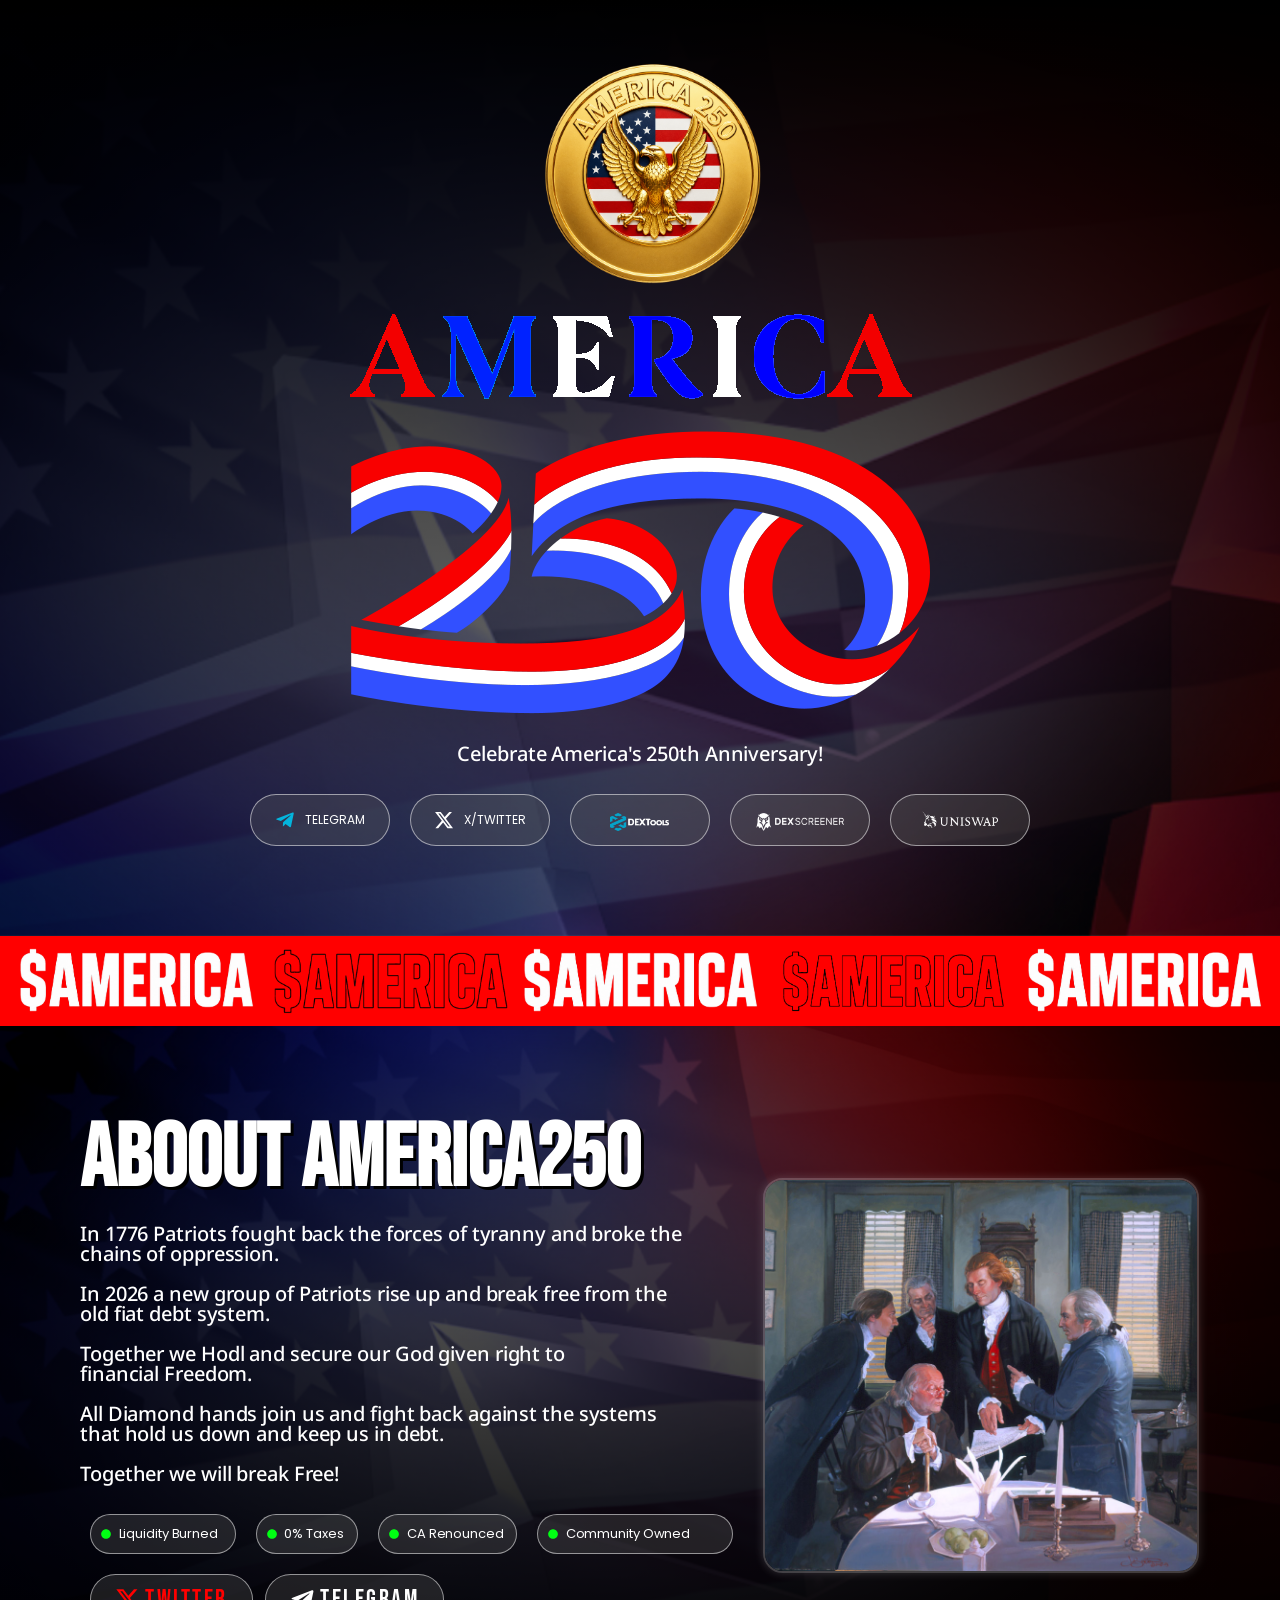
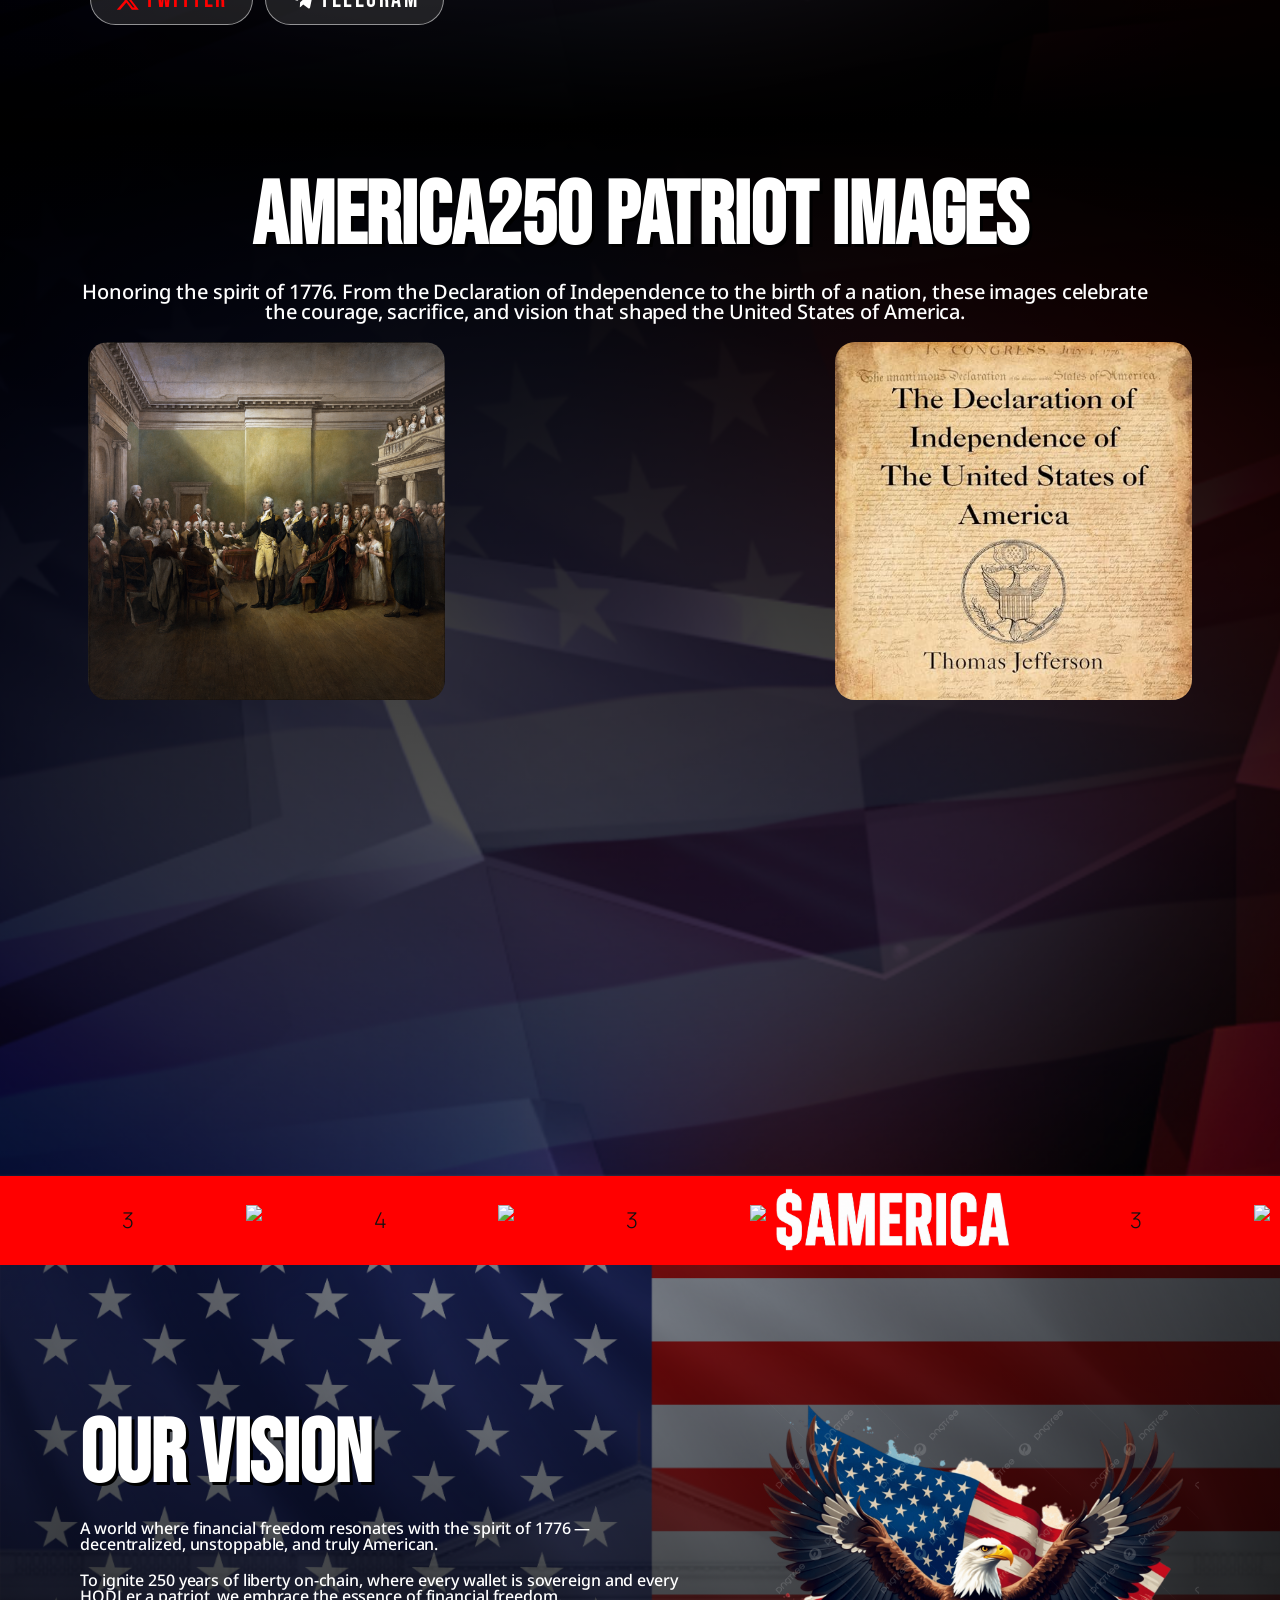
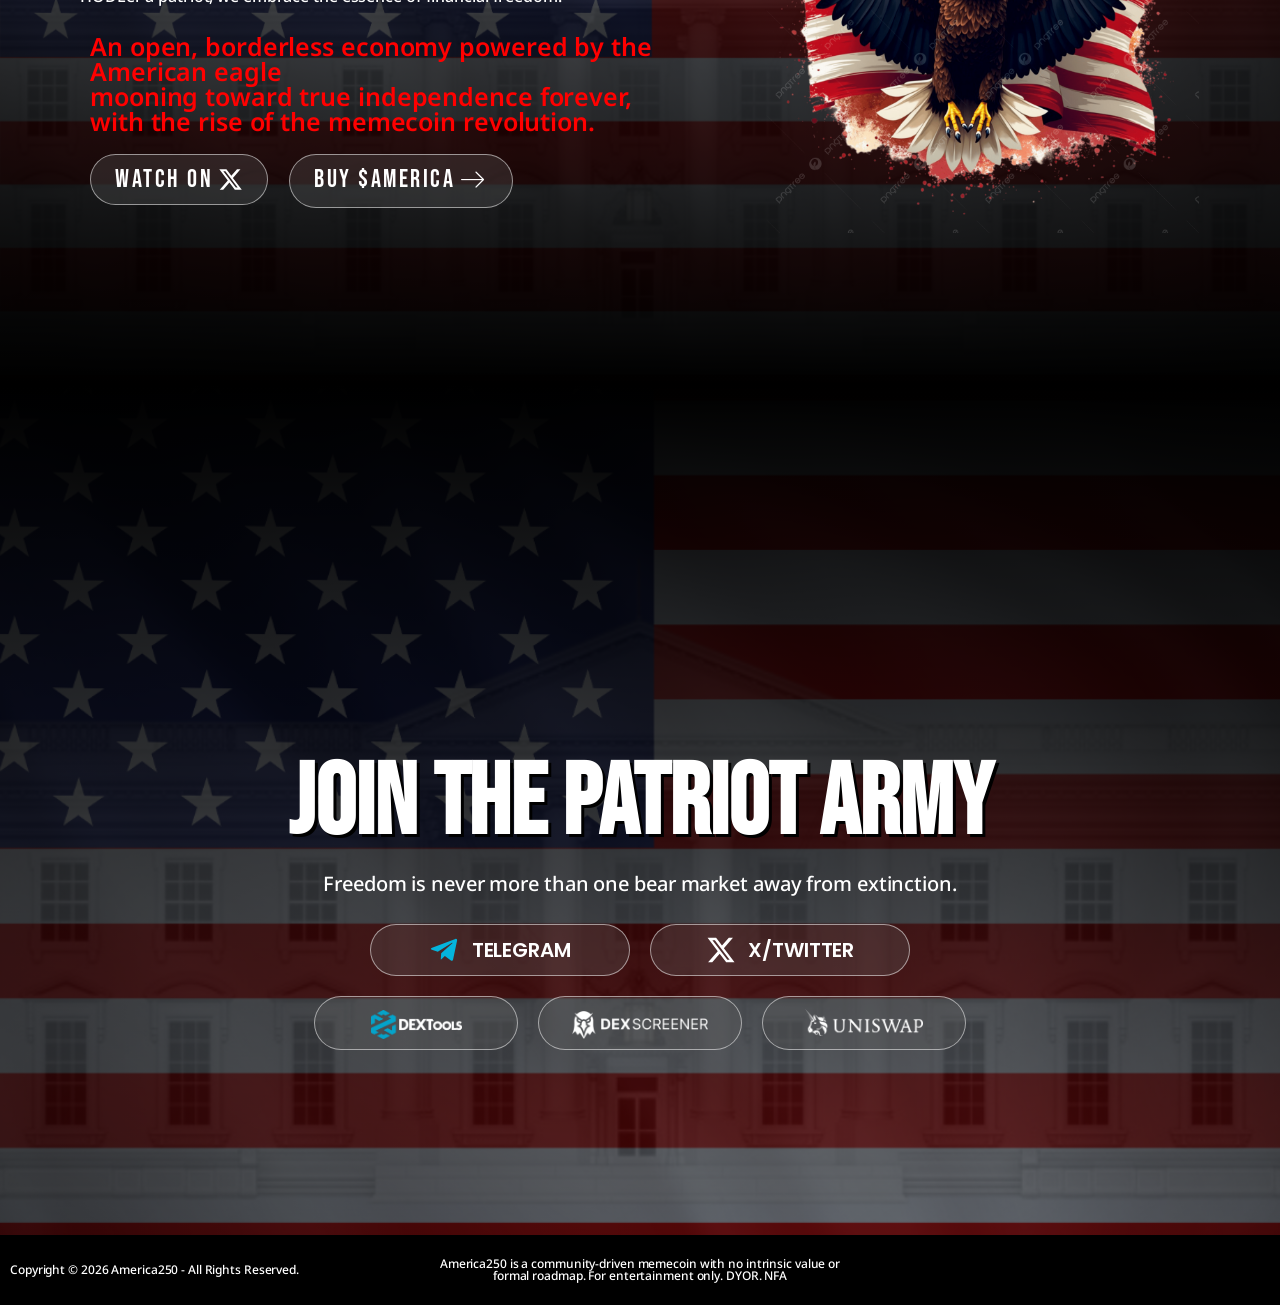
==== index.html @ 996c4f61 "." ====
<!DOCTYPE html>
<html lang="en-US">
  <head>
    <meta charset="UTF-8" />
    <title>America 250 &#8211; $America</title>
    <meta name="viewport" content="width=device-width, initial-scale=1" />
    <meta name="robots" content="max-image-preview:large" />
    <title>America 250 &#8211; $America</title>
    <link
      rel="alternate"
      type="application/rss+xml"
      title="America 250"
      href="./feed/"
    />
    <link
      rel="alternate"
      type="application/rss+xml"
      title="America 250"
      href="./comments/feed/"
    />
    <link
      rel="alternate"
      title="oEmbed (JSON)"
      type="application/json+oembed"
      href="./wp-json/oembed/1.0/embed?url=https%3A%2F%2Famericaisbackhat.com%2F"
    />
    <link
      rel="alternate"
      title="oEmbed (XML)"
      type="text/xml+oembed"
      href="./wp-json/oembed/1.0/embed?url=https%3A%2F%2Famericaisbackhat.com%2F&#038;format=xml"
    />
    <style id="wp-img-auto-sizes-contain-inline-css">
      img:is([sizes="auto" i], [sizes^="auto," i]) {
        contain-intrinsic-size: 3000px 1500px;
      }
      /*# sourceURL=wp-img-auto-sizes-contain-inline-css */
    </style>

    <link
      rel="stylesheet"
      id="ctc-blocks-core-css"
      href="./wp-content/plugins/copy-the-code/includes/assets/css/style.css"
      media="all"
    />
    <link
      rel="stylesheet"
      id="ctc-el-email-sample-css"
      href="./wp-content/plugins/copy-the-code/includes/elementor/widgets/email-sample/style.css"
      media="all"
    />
    <link
      rel="stylesheet"
      id="ctc-blocks-css"
      href="./wp-content/plugins/copy-the-code/includes/assets/css/style.css"
      media="all"
    />
    <link
      rel="stylesheet"
      id="ctc-el-email-address-css"
      href="./wp-content/plugins/copy-the-code/includes/elementor/widgets/email-address/style.css"
      media="all"
    />
    <link
      rel="stylesheet"
      id="ctc-el-phone-number-css"
      href="./wp-content/plugins/copy-the-code/includes/elementor/widgets/phone-number/style.css"
      media="all"
    />
    <link
      rel="stylesheet"
      id="ctc-el-copy-icon-css"
      href="./wp-content/plugins/copy-the-code/includes/elementor/widgets/copy-icon/style.css"
      media="all"
    />
    <link
      rel="stylesheet"
      id="ctc-el-blockquote-css"
      href="./wp-content/plugins/copy-the-code/includes/elementor/widgets/blockquote/style.css"
      media="all"
    />
    <link
      rel="stylesheet"
      id="ctc-el-code-snippet-css"
      href="./wp-content/plugins/copy-the-code/includes/elementor/widgets/code-snippet/style.css"
      media="all"
    />
    <link
      rel="stylesheet"
      id="ctc-el-message-css"
      href="./wp-content/plugins/copy-the-code/includes/elementor/widgets/message/style.css"
      media="all"
    />
    <link
      rel="stylesheet"
      id="ctc-el-wish-css"
      href="./wp-content/plugins/copy-the-code/includes/elementor/widgets/wish/style.css"
      media="all"
    />
    <link
      rel="stylesheet"
      id="ctc-el-shayari-css"
      href="./wp-content/plugins/copy-the-code/includes/elementor/widgets/shayari/style.css"
      media="all"
    />
    <link
      rel="stylesheet"
      id="ctc-el-sms-css"
      href="./wp-content/plugins/copy-the-code/includes/elementor/widgets/sms/style.css"
      media="all"
    />
    <link
      rel="stylesheet"
      id="ctc-el-deal-css"
      href="./wp-content/plugins/copy-the-code/includes/elementor/widgets/deal/style.css"
      media="all"
    />
    <link
      rel="stylesheet"
      id="ctc-el-coupon-css"
      href="./wp-content/plugins/copy-the-code/includes/elementor/widgets/coupon/style.css"
      media="all"
    />
    <link
      rel="stylesheet"
      id="ctc-el-ai-prompt-generator-css"
      href="./wp-content/plugins/copy-the-code/includes/elementor/widgets/ai-prompt-generator/style.css"
      media="all"
    />
    <link
      rel="stylesheet"
      id="ctc-el-table-css"
      href="./wp-content/plugins/copy-the-code/includes/elementor/widgets/table/style.css"
      media="all"
    />
    <link
      rel="stylesheet"
      id="ctc-el-contact-information-css"
      href="./wp-content/plugins/copy-the-code/includes/elementor/widgets/contact-information/style.css"
      media="all"
    />
    <style id="wp-emoji-styles-inline-css">
      img.wp-smiley,
      img.emoji {
        display: inline !important;
        border: none !important;
        box-shadow: none !important;
        height: 1em !important;
        width: 1em !important;
        margin: 0 0.07em !important;
        vertical-align: -0.1em !important;
        background: none !important;
        padding: 0 !important;
      }
      /*# sourceURL=wp-emoji-styles-inline-css */
    </style>
    <style id="wp-block-library-inline-css">
      :root {
        --wp-block-synced-color: #7a00df;
        --wp-block-synced-color--rgb: 122, 0, 223;
        --wp-bound-block-color: var(--wp-block-synced-color);
        --wp-editor-canvas-background: #ddd;
        --wp-admin-theme-color: #007cba;
        --wp-admin-theme-color--rgb: 0, 124, 186;
        --wp-admin-theme-color-darker-10: #006ba1;
        --wp-admin-theme-color-darker-10--rgb: 0, 107, 160.5;
        --wp-admin-theme-color-darker-20: #005a87;
        --wp-admin-theme-color-darker-20--rgb: 0, 90, 135;
        --wp-admin-border-width-focus: 2px;
      }
      @media (min-resolution: 192dpi) {
        :root {
          --wp-admin-border-width-focus: 1.5px;
        }
      }
      .wp-element-button {
        cursor: pointer;
      }
      :root .has-very-light-gray-background-color {
        background-color: #eee;
      }
      :root .has-very-dark-gray-background-color {
        background-color: #313131;
      }
      :root .has-very-light-gray-color {
        color: #eee;
      }
      :root .has-very-dark-gray-color {
        color: #313131;
      }
      :root .has-vivid-green-cyan-to-vivid-cyan-blue-gradient-background {
        background: linear-gradient(135deg, #00d084, #0693e3);
      }
      :root .has-purple-crush-gradient-background {
        background: linear-gradient(135deg, #34e2e4, #4721fb 50%, #ab1dfe);
      }
      :root .has-hazy-dawn-gradient-background {
        background: linear-gradient(135deg, #faaca8, #dad0ec);
      }
      :root .has-subdued-olive-gradient-background {
        background: linear-gradient(135deg, #fafae1, #67a671);
      }
      :root .has-atomic-cream-gradient-background {
        background: linear-gradient(135deg, #fdd79a, #004a59);
      }
      :root .has-nightshade-gradient-background {
        background: linear-gradient(135deg, #330968, #31cdcf);
      }
      :root .has-midnight-gradient-background {
        background: linear-gradient(135deg, #020381, #2874fc);
      }
      :root {
        --wp--preset--font-size--normal: 16px;
        --wp--preset--font-size--huge: 42px;
      }
      .has-regular-font-size {
        font-size: 1em;
      }
      .has-larger-font-size {
        font-size: 2.625em;
      }
      .has-normal-font-size {
        font-size: var(--wp--preset--font-size--normal);
      }
      .has-huge-font-size {
        font-size: var(--wp--preset--font-size--huge);
      }
      .has-text-align-center {
        text-align: center;
      }
      .has-text-align-left {
        text-align: left;
      }
      .has-text-align-right {
        text-align: right;
      }
      .has-fit-text {
        white-space: nowrap !important;
      }
      #end-resizable-editor-section {
        display: none;
      }
      .aligncenter {
        clear: both;
      }
      .items-justified-left {
        justify-content: flex-start;
      }
      .items-justified-center {
        justify-content: center;
      }
      .items-justified-right {
        justify-content: flex-end;
      }
      .items-justified-space-between {
        justify-content: space-between;
      }
      .screen-reader-text {
        border: 0;
        clip-path: inset(50%);
        height: 1px;
        margin: -1px;
        overflow: hidden;
        padding: 0;
        position: absolute;
        width: 1px;
        word-wrap: normal !important;
      }
      .screen-reader-text:focus {
        background-color: #ddd;
        clip-path: none;
        color: #444;
        display: block;
        font-size: 1em;
        height: auto;
        left: 5px;
        line-height: normal;
        padding: 15px 23px 14px;
        text-decoration: none;
        top: 5px;
        width: auto;
        z-index: 100000;
      }
      html :where(.has-border-color) {
        border-style: solid;
      }
      html :where([style*="border-top-color"]) {
        border-top-style: solid;
      }
      html :where([style*="border-right-color"]) {
        border-right-style: solid;
      }
      html :where([style*="border-bottom-color"]) {
        border-bottom-style: solid;
      }
      html :where([style*="border-left-color"]) {
        border-left-style: solid;
      }
      html :where([style*="border-width"]) {
        border-style: solid;
      }
      html :where([style*="border-top-width"]) {
        border-top-style: solid;
      }
      html :where([style*="border-right-width"]) {
        border-right-style: solid;
      }
      html :where([style*="border-bottom-width"]) {
        border-bottom-style: solid;
      }
      html :where([style*="border-left-width"]) {
        border-left-style: solid;
      }
      html :where(img[class*="wp-image-"]) {
        height: auto;
        max-width: 100%;
      }
      :where(figure) {
        margin: 0 0 1em;
      }
      html :where(.is-position-sticky) {
        --wp-admin--admin-bar--position-offset: var(
          --wp-admin--admin-bar--height,
          0px
        );
      }
      @media screen and (max-width: 600px) {
        html :where(.is-position-sticky) {
          --wp-admin--admin-bar--position-offset: 0px;
        }
      }
      /*# sourceURL=/wp-includes/css/dist/block-library/common.min.css */
    </style>
    <style id="global-styles-inline-css">
      :root {
        --wp--preset--aspect-ratio--square: 1;
        --wp--preset--aspect-ratio--4-3: 4/3;
        --wp--preset--aspect-ratio--3-4: 3/4;
        --wp--preset--aspect-ratio--3-2: 3/2;
        --wp--preset--aspect-ratio--2-3: 2/3;
        --wp--preset--aspect-ratio--16-9: 16/9;
        --wp--preset--aspect-ratio--9-16: 9/16;
        --wp--preset--color--black: #000000;
        --wp--preset--color--cyan-bluish-gray: #abb8c3;
        --wp--preset--color--white: #ffffff;
        --wp--preset--color--pale-pink: #f78da7;
        --wp--preset--color--vivid-red: #cf2e2e;
        --wp--preset--color--luminous-vivid-orange: #ff6900;
        --wp--preset--color--luminous-vivid-amber: #fcb900;
        --wp--preset--color--light-green-cyan: #7bdcb5;
        --wp--preset--color--vivid-green-cyan: #00d084;
        --wp--preset--color--pale-cyan-blue: #8ed1fc;
        --wp--preset--color--vivid-cyan-blue: #0693e3;
        --wp--preset--color--vivid-purple: #9b51e0;
        --wp--preset--color--base: #ffffff;
        --wp--preset--color--contrast: #111111;
        --wp--preset--color--accent-1: #ffee58;
        --wp--preset--color--accent-2: #f6cff4;
        --wp--preset--color--accent-3: #503aa8;
        --wp--preset--color--accent-4: #686868;
        --wp--preset--color--accent-5: #fbfaf3;
        --wp--preset--color--accent-6: color-mix(
          in srgb,
          currentColor 20%,
          transparent
        );
        --wp--preset--gradient--vivid-cyan-blue-to-vivid-purple: linear-gradient(
          135deg,
          rgb(6, 147, 227) 0%,
          rgb(155, 81, 224) 100%
        );
        --wp--preset--gradient--light-green-cyan-to-vivid-green-cyan: linear-gradient(
          135deg,
          rgb(122, 220, 180) 0%,
          rgb(0, 208, 130) 100%
        );
        --wp--preset--gradient--luminous-vivid-amber-to-luminous-vivid-orange: linear-gradient(
          135deg,
          rgb(252, 185, 0) 0%,
          rgb(255, 105, 0) 100%
        );
        --wp--preset--gradient--luminous-vivid-orange-to-vivid-red: linear-gradient(
          135deg,
          rgb(255, 105, 0) 0%,
          rgb(207, 46, 46) 100%
        );
        --wp--preset--gradient--very-light-gray-to-cyan-bluish-gray: linear-gradient(
          135deg,
          rgb(238, 238, 238) 0%,
          rgb(169, 184, 195) 100%
        );
        --wp--preset--gradient--cool-to-warm-spectrum: linear-gradient(
          135deg,
          rgb(74, 234, 220) 0%,
          rgb(151, 120, 209) 20%,
          rgb(207, 42, 186) 40%,
          rgb(238, 44, 130) 60%,
          rgb(251, 105, 98) 80%,
          rgb(254, 248, 76) 100%
        );
        --wp--preset--gradient--blush-light-purple: linear-gradient(
          135deg,
          rgb(255, 206, 236) 0%,
          rgb(152, 150, 240) 100%
        );
        --wp--preset--gradient--blush-bordeaux: linear-gradient(
          135deg,
          rgb(254, 205, 165) 0%,
          rgb(254, 45, 45) 50%,
          rgb(107, 0, 62) 100%
        );
        --wp--preset--gradient--luminous-dusk: linear-gradient(
          135deg,
          rgb(255, 203, 112) 0%,
          rgb(199, 81, 192) 50%,
          rgb(65, 88, 208) 100%
        );
        --wp--preset--gradient--pale-ocean: linear-gradient(
          135deg,
          rgb(255, 245, 203) 0%,
          rgb(182, 227, 212) 50%,
          rgb(51, 167, 181) 100%
        );
        --wp--preset--gradient--electric-grass: linear-gradient(
          135deg,
          rgb(202, 248, 128) 0%,
          rgb(113, 206, 126) 100%
        );
        --wp--preset--gradient--midnight: linear-gradient(
          135deg,
          rgb(2, 3, 129) 0%,
          rgb(40, 116, 252) 100%
        );
        --wp--preset--font-size--small: 0.875rem;
        --wp--preset--font-size--medium: clamp(
          1rem,
          1rem + ((1vw - 0.2rem) * 0.196),
          1.125rem
        );
        --wp--preset--font-size--large: clamp(
          1.125rem,
          1.125rem + ((1vw - 0.2rem) * 0.392),
          1.375rem
        );
        --wp--preset--font-size--x-large: clamp(
          1.75rem,
          1.75rem + ((1vw - 0.2rem) * 0.392),
          2rem
        );
        --wp--preset--font-size--xx-large: clamp(
          2.15rem,
          2.15rem + ((1vw - 0.2rem) * 1.333),
          3rem
        );
        --wp--preset--font-family--manrope: Manrope, sans-serif;
        --wp--preset--font-family--fira-code: "Fira Code", monospace;
        --wp--preset--spacing--20: 10px;
        --wp--preset--spacing--30: 20px;
        --wp--preset--spacing--40: 30px;
        --wp--preset--spacing--50: clamp(30px, 5vw, 50px);
        --wp--preset--spacing--60: clamp(30px, 7vw, 70px);
        --wp--preset--spacing--70: clamp(50px, 7vw, 90px);
        --wp--preset--spacing--80: clamp(70px, 10vw, 140px);
        --wp--preset--shadow--natural: 6px 6px 9px rgba(0, 0, 0, 0.2);
        --wp--preset--shadow--deep: 12px 12px 50px rgba(0, 0, 0, 0.4);
        --wp--preset--shadow--sharp: 6px 6px 0px rgba(0, 0, 0, 0.2);
        --wp--preset--shadow--outlined: 6px 6px 0px -3px rgb(255, 255, 255),
          6px 6px rgb(0, 0, 0);
        --wp--preset--shadow--crisp: 6px 6px 0px rgb(0, 0, 0);
      }
      :root {
        --wp--style--global--content-size: 645px;
        --wp--style--global--wide-size: 1340px;
      }
      :where(body) {
        margin: 0;
      }
      .wp-site-blocks {
        padding-top: var(--wp--style--root--padding-top);
        padding-bottom: var(--wp--style--root--padding-bottom);
      }
      .has-global-padding {
        padding-right: var(--wp--style--root--padding-right);
        padding-left: var(--wp--style--root--padding-left);
      }
      .has-global-padding > .alignfull {
        margin-right: calc(var(--wp--style--root--padding-right) * -1);
        margin-left: calc(var(--wp--style--root--padding-left) * -1);
      }
      .has-global-padding
        :where(:not(.alignfull.is-layout-flow)
          > .has-global-padding:not(.wp-block-block, .alignfull)) {
        padding-right: 0;
        padding-left: 0;
      }
      .has-global-padding
        :where(:not(.alignfull.is-layout-flow)
          > .has-global-padding:not(.wp-block-block, .alignfull))
        > .alignfull {
        margin-left: 0;
        margin-right: 0;
      }
      .wp-site-blocks > .alignleft {
        float: left;
        margin-right: 2em;
      }
      .wp-site-blocks > .alignright {
        float: right;
        margin-left: 2em;
      }
      .wp-site-blocks > .aligncenter {
        justify-content: center;
        margin-left: auto;
        margin-right: auto;
      }
      :where(.wp-site-blocks) > * {
        margin-block-start: 1.2rem;
        margin-block-end: 0;
      }
      :where(.wp-site-blocks) > :first-child {
        margin-block-start: 0;
      }
      :where(.wp-site-blocks) > :last-child {
        margin-block-end: 0;
      }
      :root {
        --wp--style--block-gap: 1.2rem;
      }
      :root :where(.is-layout-flow) > :first-child {
        margin-block-start: 0;
      }
      :root :where(.is-layout-flow) > :last-child {
        margin-block-end: 0;
      }
      :root :where(.is-layout-flow) > * {
        margin-block-start: 1.2rem;
        margin-block-end: 0;
      }
      :root :where(.is-layout-constrained) > :first-child {
        margin-block-start: 0;
      }
      :root :where(.is-layout-constrained) > :last-child {
        margin-block-end: 0;
      }
      :root :where(.is-layout-constrained) > * {
        margin-block-start: 1.2rem;
        margin-block-end: 0;
      }
      :root :where(.is-layout-flex) {
        gap: 1.2rem;
      }
      :root :where(.is-layout-grid) {
        gap: 1.2rem;
      }
      .is-layout-flow > .alignleft {
        float: left;
        margin-inline-start: 0;
        margin-inline-end: 2em;
      }
      .is-layout-flow > .alignright {
        float: right;
        margin-inline-start: 2em;
        margin-inline-end: 0;
      }
      .is-layout-flow > .aligncenter {
        margin-left: auto !important;
        margin-right: auto !important;
      }
      .is-layout-constrained > .alignleft {
        float: left;
        margin-inline-start: 0;
        margin-inline-end: 2em;
      }
      .is-layout-constrained > .alignright {
        float: right;
        margin-inline-start: 2em;
        margin-inline-end: 0;
      }
      .is-layout-constrained > .aligncenter {
        margin-left: auto !important;
        margin-right: auto !important;
      }
      .is-layout-constrained
        > :where(:not(.alignleft):not(.alignright):not(.alignfull)) {
        max-width: var(--wp--style--global--content-size);
        margin-left: auto !important;
        margin-right: auto !important;
      }
      .is-layout-constrained > .alignwide {
        max-width: var(--wp--style--global--wide-size);
      }
      body .is-layout-flex {
        display: flex;
      }
      .is-layout-flex {
        flex-wrap: wrap;
        align-items: center;
      }
      .is-layout-flex > :is(*, div) {
        margin: 0;
      }
      body .is-layout-grid {
        display: grid;
      }
      .is-layout-grid > :is(*, div) {
        margin: 0;
      }
      body {
        background-color: var(--wp--preset--color--base);
        color: var(--wp--preset--color--contrast);
        font-family: var(--wp--preset--font-family--manrope);
        font-size: var(--wp--preset--font-size--large);
        font-weight: 300;
        letter-spacing: -0.1px;
        line-height: 1.4;
        --wp--style--root--padding-top: 0px;
        --wp--style--root--padding-right: var(--wp--preset--spacing--50);
        --wp--style--root--padding-bottom: 0px;
        --wp--style--root--padding-left: var(--wp--preset--spacing--50);
      }
      a:where(:not(.wp-element-button)) {
        color: currentColor;
        text-decoration: underline;
      }
      :root :where(a:where(:not(.wp-element-button)):hover) {
        text-decoration: none;
      }
      h1,
      h2,
      h3,
      h4,
      h5,
      h6 {
        font-weight: 400;
        letter-spacing: -0.1px;
        line-height: 1.125;
      }
      h1 {
        font-size: var(--wp--preset--font-size--xx-large);
      }
      h2 {
        font-size: var(--wp--preset--font-size--x-large);
      }
      h3 {
        font-size: var(--wp--preset--font-size--large);
      }
      h4 {
        font-size: var(--wp--preset--font-size--medium);
      }
      h5 {
        font-size: var(--wp--preset--font-size--small);
        letter-spacing: 0.5px;
      }
      h6 {
        font-size: var(--wp--preset--font-size--small);
        font-weight: 700;
        letter-spacing: 1.4px;
        text-transform: uppercase;
      }
      :root :where(.wp-element-button, .wp-block-button__link) {
        background-color: var(--wp--preset--color--contrast);
        border-width: 0;
        color: var(--wp--preset--color--base);
        font-family: inherit;
        font-size: var(--wp--preset--font-size--medium);
        font-style: inherit;
        font-weight: inherit;
        letter-spacing: inherit;
        line-height: inherit;
        padding-top: 1rem;
        padding-right: 2.25rem;
        padding-bottom: 1rem;
        padding-left: 2.25rem;
        text-decoration: none;
        text-transform: inherit;
      }
      :root :where(.wp-element-button:hover, .wp-block-button__link:hover) {
        background-color: color-mix(
          in srgb,
          var(--wp--preset--color--contrast) 85%,
          transparent
        );
        border-color: transparent;
        color: var(--wp--preset--color--base);
      }
      :root :where(.wp-element-button:focus, .wp-block-button__link:focus) {
        outline-color: var(--wp--preset--color--accent-4);
        outline-offset: 2px;
      }
      :root
        :where(.wp-element-caption, .wp-block-audio figcaption, .wp-block-embed
          figcaption, .wp-block-gallery figcaption, .wp-block-image
          figcaption, .wp-block-table figcaption, .wp-block-video figcaption) {
        font-size: var(--wp--preset--font-size--small);
        line-height: 1.4;
      }
      .has-black-color {
        color: var(--wp--preset--color--black) !important;
      }
      .has-cyan-bluish-gray-color {
        color: var(--wp--preset--color--cyan-bluish-gray) !important;
      }
      .has-white-color {
        color: var(--wp--preset--color--white) !important;
      }
      .has-pale-pink-color {
        color: var(--wp--preset--color--pale-pink) !important;
      }
      .has-vivid-red-color {
        color: var(--wp--preset--color--vivid-red) !important;
      }
      .has-luminous-vivid-orange-color {
        color: var(--wp--preset--color--luminous-vivid-orange) !important;
      }
      .has-luminous-vivid-amber-color {
        color: var(--wp--preset--color--luminous-vivid-amber) !important;
      }
      .has-light-green-cyan-color {
        color: var(--wp--preset--color--light-green-cyan) !important;
      }
      .has-vivid-green-cyan-color {
        color: var(--wp--preset--color--vivid-green-cyan) !important;
      }
      .has-pale-cyan-blue-color {
        color: var(--wp--preset--color--pale-cyan-blue) !important;
      }
      .has-vivid-cyan-blue-color {
        color: var(--wp--preset--color--vivid-cyan-blue) !important;
      }
      .has-vivid-purple-color {
        color: var(--wp--preset--color--vivid-purple) !important;
      }
      .has-base-color {
        color: var(--wp--preset--color--base) !important;
      }
      .has-contrast-color {
        color: var(--wp--preset--color--contrast) !important;
      }
      .has-accent-1-color {
        color: var(--wp--preset--color--accent-1) !important;
      }
      .has-accent-2-color {
        color: var(--wp--preset--color--accent-2) !important;
      }
      .has-accent-3-color {
        color: var(--wp--preset--color--accent-3) !important;
      }
      .has-accent-4-color {
        color: var(--wp--preset--color--accent-4) !important;
      }
      .has-accent-5-color {
        color: var(--wp--preset--color--accent-5) !important;
      }
      .has-accent-6-color {
        color: var(--wp--preset--color--accent-6) !important;
      }
      .has-black-background-color {
        background-color: var(--wp--preset--color--black) !important;
      }
      .has-cyan-bluish-gray-background-color {
        background-color: var(--wp--preset--color--cyan-bluish-gray) !important;
      }
      .has-white-background-color {
        background-color: var(--wp--preset--color--white) !important;
      }
      .has-pale-pink-background-color {
        background-color: var(--wp--preset--color--pale-pink) !important;
      }
      .has-vivid-red-background-color {
        background-color: var(--wp--preset--color--vivid-red) !important;
      }
      .has-luminous-vivid-orange-background-color {
        background-color: var(
          --wp--preset--color--luminous-vivid-orange
        ) !important;
      }
      .has-luminous-vivid-amber-background-color {
        background-color: var(
          --wp--preset--color--luminous-vivid-amber
        ) !important;
      }
      .has-light-green-cyan-background-color {
        background-color: var(--wp--preset--color--light-green-cyan) !important;
      }
      .has-vivid-green-cyan-background-color {
        background-color: var(--wp--preset--color--vivid-green-cyan) !important;
      }
      .has-pale-cyan-blue-background-color {
        background-color: var(--wp--preset--color--pale-cyan-blue) !important;
      }
      .has-vivid-cyan-blue-background-color {
        background-color: var(--wp--preset--color--vivid-cyan-blue) !important;
      }
      .has-vivid-purple-background-color {
        background-color: var(--wp--preset--color--vivid-purple) !important;
      }
      .has-base-background-color {
        background-color: var(--wp--preset--color--base) !important;
      }
      .has-contrast-background-color {
        background-color: var(--wp--preset--color--contrast) !important;
      }
      .has-accent-1-background-color {
        background-color: var(--wp--preset--color--accent-1) !important;
      }
      .has-accent-2-background-color {
        background-color: var(--wp--preset--color--accent-2) !important;
      }
      .has-accent-3-background-color {
        background-color: var(--wp--preset--color--accent-3) !important;
      }
      .has-accent-4-background-color {
        background-color: var(--wp--preset--color--accent-4) !important;
      }
      .has-accent-5-background-color {
        background-color: var(--wp--preset--color--accent-5) !important;
      }
      .has-accent-6-background-color {
        background-color: var(--wp--preset--color--accent-6) !important;
      }
      .has-black-border-color {
        border-color: var(--wp--preset--color--black) !important;
      }
      .has-cyan-bluish-gray-border-color {
        border-color: var(--wp--preset--color--cyan-bluish-gray) !important;
      }
      .has-white-border-color {
        border-color: var(--wp--preset--color--white) !important;
      }
      .has-pale-pink-border-color {
        border-color: var(--wp--preset--color--pale-pink) !important;
      }
      .has-vivid-red-border-color {
        border-color: var(--wp--preset--color--vivid-red) !important;
      }
      .has-luminous-vivid-orange-border-color {
        border-color: var(
          --wp--preset--color--luminous-vivid-orange
        ) !important;
      }
      .has-luminous-vivid-amber-border-color {
        border-color: var(--wp--preset--color--luminous-vivid-amber) !important;
      }
      .has-light-green-cyan-border-color {
        border-color: var(--wp--preset--color--light-green-cyan) !important;
      }
      .has-vivid-green-cyan-border-color {
        border-color: var(--wp--preset--color--vivid-green-cyan) !important;
      }
      .has-pale-cyan-blue-border-color {
        border-color: var(--wp--preset--color--pale-cyan-blue) !important;
      }
      .has-vivid-cyan-blue-border-color {
        border-color: var(--wp--preset--color--vivid-cyan-blue) !important;
      }
      .has-vivid-purple-border-color {
        border-color: var(--wp--preset--color--vivid-purple) !important;
      }
      .has-base-border-color {
        border-color: var(--wp--preset--color--base) !important;
      }
      .has-contrast-border-color {
        border-color: var(--wp--preset--color--contrast) !important;
      }
      .has-accent-1-border-color {
        border-color: var(--wp--preset--color--accent-1) !important;
      }
      .has-accent-2-border-color {
        border-color: var(--wp--preset--color--accent-2) !important;
      }
      .has-accent-3-border-color {
        border-color: var(--wp--preset--color--accent-3) !important;
      }
      .has-accent-4-border-color {
        border-color: var(--wp--preset--color--accent-4) !important;
      }
      .has-accent-5-border-color {
        border-color: var(--wp--preset--color--accent-5) !important;
      }
      .has-accent-6-border-color {
        border-color: var(--wp--preset--color--accent-6) !important;
      }
      .has-vivid-cyan-blue-to-vivid-purple-gradient-background {
        background: var(
          --wp--preset--gradient--vivid-cyan-blue-to-vivid-purple
        ) !important;
      }
      .has-light-green-cyan-to-vivid-green-cyan-gradient-background {
        background: var(
          --wp--preset--gradient--light-green-cyan-to-vivid-green-cyan
        ) !important;
      }
      .has-luminous-vivid-amber-to-luminous-vivid-orange-gradient-background {
        background: var(
          --wp--preset--gradient--luminous-vivid-amber-to-luminous-vivid-orange
        ) !important;
      }
      .has-luminous-vivid-orange-to-vivid-red-gradient-background {
        background: var(
          --wp--preset--gradient--luminous-vivid-orange-to-vivid-red
        ) !important;
      }
      .has-very-light-gray-to-cyan-bluish-gray-gradient-background {
        background: var(
          --wp--preset--gradient--very-light-gray-to-cyan-bluish-gray
        ) !important;
      }
      .has-cool-to-warm-spectrum-gradient-background {
        background: var(
          --wp--preset--gradient--cool-to-warm-spectrum
        ) !important;
      }
      .has-blush-light-purple-gradient-background {
        background: var(--wp--preset--gradient--blush-light-purple) !important;
      }
      .has-blush-bordeaux-gradient-background {
        background: var(--wp--preset--gradient--blush-bordeaux) !important;
      }
      .has-luminous-dusk-gradient-background {
        background: var(--wp--preset--gradient--luminous-dusk) !important;
      }
      .has-pale-ocean-gradient-background {
        background: var(--wp--preset--gradient--pale-ocean) !important;
      }
      .has-electric-grass-gradient-background {
        background: var(--wp--preset--gradient--electric-grass) !important;
      }
      .has-midnight-gradient-background {
        background: var(--wp--preset--gradient--midnight) !important;
      }
      .has-small-font-size {
        font-size: var(--wp--preset--font-size--small) !important;
      }
      .has-medium-font-size {
        font-size: var(--wp--preset--font-size--medium) !important;
      }
      .has-large-font-size {
        font-size: var(--wp--preset--font-size--large) !important;
      }
      .has-x-large-font-size {
        font-size: var(--wp--preset--font-size--x-large) !important;
      }
      .has-xx-large-font-size {
        font-size: var(--wp--preset--font-size--xx-large) !important;
      }
      .has-manrope-font-family {
        font-family: var(--wp--preset--font-family--manrope) !important;
      }
      .has-fira-code-font-family {
        font-family: var(--wp--preset--font-family--fira-code) !important;
      }
      /*# sourceURL=global-styles-inline-css */
    </style>
    <style id="wp-block-template-skip-link-inline-css">
      .skip-link.screen-reader-text {
        border: 0;
        clip-path: inset(50%);
        height: 1px;
        margin: -1px;
        overflow: hidden;
        padding: 0;
        position: absolute !important;
        width: 1px;
        word-wrap: normal !important;
      }

      .skip-link.screen-reader-text:focus {
        background-color: #eee;
        clip-path: none;
        color: #444;
        display: block;
        font-size: 1em;
        height: auto;
        left: 5px;
        line-height: normal;
        padding: 15px 23px 14px;
        text-decoration: none;
        top: 5px;
        width: auto;
        z-index: 100000;
      }
      /*# sourceURL=wp-block-template-skip-link-inline-css */
    </style>
    <link
      rel="stylesheet"
      id="hostinger-reach-subscription-block-css"
      href="./wp-content/plugins/hostinger-reach/frontend/dist/blocks/subscription.css?ver=1777205080"
      media="all"
    />
    <style id="twentytwentyfive-style-inline-css">
      a {
        text-decoration-thickness: 1px !important;
        text-underline-offset: 0.1em;
      }
      :where(.wp-site-blocks :focus) {
        outline-width: 2px;
        outline-style: solid;
      }
      .wp-block-navigation
        .wp-block-navigation-submenu
        .wp-block-navigation-item:not(:last-child) {
        margin-bottom: 3px;
      }
      .wp-block-navigation
        .wp-block-navigation-item
        .wp-block-navigation-item__content {
        outline-offset: 4px;
      }
      .wp-block-navigation
        .wp-block-navigation-item
        ul.wp-block-navigation__submenu-container
        .wp-block-navigation-item__content {
        outline-offset: 0;
      }
      blockquote,
      caption,
      figcaption,
      h1,
      h2,
      h3,
      h4,
      h5,
      h6,
      p {
        text-wrap: pretty;
      }
      .more-link {
        display: block;
      }
      :where(pre) {
        overflow-x: auto;
      }
      /*# sourceURL=./wp-content/themes/twentytwentyfive/style.min.css */
    </style>
    <link
      rel="stylesheet"
      id="elementor-frontend-css"
      href="./wp-content/plugins/elementor/assets/css/frontend.min.css"
      media="all"
    />
    <style id="elementor-frontend-inline-css">
      .wpr-dc-hidden {
        display: none !important;
      }
      .wpr-dc-fallback {
        margin: 0;
        padding: 0;
      }
      .e-heading-base a,
      .e-paragraph-base a {
        all: unset;
        cursor: pointer;
      }
      form[data-element_type="e-form"].form-state-success
        [data-element_type="e-form-success-message"],
      form[data-element_type="e-form"].form-state-error
        [data-element_type="e-form-error-message"] {
        display: block;
      }
      /*# sourceURL=elementor-frontend-inline-css */
    </style>
    <link
      rel="stylesheet"
      id="elementor-post-7-css"
      href="./wp-content/uploads/elementor/css/post-7.css?ver=1777222673"
      media="all"
    />
    <link
      rel="stylesheet"
      id="e-animation-fadeInDown-css"
      href="./wp-content/plugins/elementor/assets/lib/animations/styles/fadeInDown.min.css"
      media="all"
    />
    <link
      rel="stylesheet"
      id="widget-image-css"
      href="./wp-content/plugins/elementor/assets/css/widget-image.min.css"
      media="all"
    />
    <link
      rel="stylesheet"
      id="e-animation-fadeInLeft-css"
      href="./wp-content/plugins/elementor/assets/lib/animations/styles/fadeInLeft.min.css"
      media="all"
    />
    <link
      rel="stylesheet"
      id="widget-heading-css"
      href="./wp-content/plugins/elementor/assets/css/widget-heading.min.css"
      media="all"
    />
    <link
      rel="stylesheet"
      id="e-animation-fadeInRight-css"
      href="./wp-content/plugins/elementor/assets/lib/animations/styles/fadeInRight.min.css"
      media="all"
    />
    <link
      rel="stylesheet"
      id="e-animation-fadeInUp-css"
      href="./wp-content/plugins/elementor/assets/lib/animations/styles/fadeInUp.min.css"
      media="all"
    />
    <link
      rel="stylesheet"
      id="widget-icon-list-css"
      href="./wp-content/plugins/elementor/assets/css/widget-icon-list.min.css"
      media="all"
    />
    <link
      rel="stylesheet"
      id="e-animation-tada-css"
      href="./wp-content/plugins/elementor/assets/lib/animations/styles/tada.min.css"
      media="all"
    />
    <link
      rel="stylesheet"
      id="e-animation-slideInLeft-css"
      href="./wp-content/plugins/elementor/assets/lib/animations/styles/slideInLeft.min.css"
      media="all"
    />
    <link
      rel="stylesheet"
      id="swiper-css"
      href="./wp-content/plugins/elementor/assets/lib/swiper/v8/css/swiper.min.css?ver=8.4.5"
      media="all"
    />
    <link
      rel="stylesheet"
      id="e-swiper-css"
      href="./wp-content/plugins/elementor/assets/css/conditionals/e-swiper.min.css"
      media="all"
    />
    <link
      rel="stylesheet"
      id="widget-image-carousel-css"
      href="./wp-content/plugins/elementor/assets/css/widget-image-carousel.min.css"
      media="all"
    />
    <link
      rel="stylesheet"
      id="e-animation-float-css"
      href="./wp-content/plugins/elementor/assets/lib/animations/styles/e-animation-float.min.css"
      media="all"
    />
    <link
      rel="stylesheet"
      id="elementor-post-13-css"
      href="./wp-content/uploads/elementor/css/post-13.css?ver=1777291786"
      media="all"
    />
    <link
      rel="stylesheet"
      id="base-desktop-css"
      href="./wp-content/uploads/elementor/css/base-desktop.css?ver=69ee44113a3d6"
      media="all"
    />
    <link
      rel="stylesheet"
      id="ekit-widget-styles-css"
      href="./wp-content/plugins/elementskit-lite/widgets/init/assets/css/widget-styles.css?ver=3.9.2"
      media="all"
    />
    <link
      rel="stylesheet"
      id="ekit-responsive-css"
      href="./wp-content/plugins/elementskit-lite/widgets/init/assets/css/responsive.css?ver=3.9.2"
      media="all"
    />
    <link
      rel="stylesheet"
      id="wpr-text-animations-css-css"
      href="./wp-content/plugins/royal-elementor-addons/assets/css/lib/animations/text-animations.min.css?ver=1.7.1058"
      media="all"
    />
    <link
      rel="stylesheet"
      id="wpr-addons-css-css"
      href="./wp-content/plugins/royal-elementor-addons/assets/css/frontend.min.css?ver=1.7.1058"
      media="all"
    />
    <link
      rel="stylesheet"
      id="font-awesome-5-all-css"
      href="./wp-content/plugins/elementor/assets/lib/font-awesome/css/all.min.css?ver=4.11.74"
      media="all"
    />
    <link
      rel="stylesheet"
      id="elementor-gf-roboto-css"
      href="https://fonts.googleapis.com/css?family=Roboto:100,100italic,200,200italic,300,300italic,400,400italic,500,500italic,600,600italic,700,700italic,800,800italic,900,900italic&#038;display=swap"
      media="all"
    />
    <link
      rel="stylesheet"
      id="elementor-gf-robotoslab-css"
      href="https://fonts.googleapis.com/css?family=Roboto+Slab:100,100italic,200,200italic,300,300italic,400,400italic,500,500italic,600,600italic,700,700italic,800,800italic,900,900italic&#038;display=swap"
      media="all"
    />
    <link
      rel="stylesheet"
      id="elementor-gf-bebasneue-css"
      href="https://fonts.googleapis.com/css?family=Bebas+Neue:100,100italic,200,200italic,300,300italic,400,400italic,500,500italic,600,600italic,700,700italic,800,800italic,900,900italic&#038;display=swap"
      media="all"
    />
    <link
      rel="stylesheet"
      id="elementor-gf-notosans-css"
      href="https://fonts.googleapis.com/css?family=Noto+Sans:100,100italic,200,200italic,300,300italic,400,400italic,500,500italic,600,600italic,700,700italic,800,800italic,900,900italic&#038;display=swap"
      media="all"
    />
    <link
      rel="stylesheet"
      id="elementor-gf-poppins-css"
      href="https://fonts.googleapis.com/css?family=Poppins:100,100italic,200,200italic,300,300italic,400,400italic,500,500italic,600,600italic,700,700italic,800,800italic,900,900italic&#038;display=swap"
      media="all"
    />
    <link
      rel="stylesheet"
      id="elementor-icons-ekiticons-css"
      href="./wp-content/plugins/elementskit-lite/modules/elementskit-icon-pack/assets/css/ekiticons.css?ver=3.9.2"
      media="all"
    />
    <script type="text/javascript">
      var elementskit = {
        resturl: "./wp-json/elementskit/v1/",
      };
    </script>
    <script
      data-cfasync="false"
      src="./wp-includes/js/jquery/jquery.min.js?ver=3.7.1"
      id="jquery-core-js"
    ></script>
    <script
      data-cfasync="false"
      src="./wp-includes/js/jquery/jquery-migrate.min.js?ver=3.4.1"
      id="jquery-migrate-js"
    ></script>
    <link
      rel="https://api.w.org/"
      href="./wp-json/"
    />
    <link
      rel="alternate"
      title="JSON"
      type="application/json"
      href="./wp-json/wp/v2/pages/13"
    />
    <link
      rel="EditURI"
      type="application/rsd+xml"
      title="RSD"
      href="./xmlrpc.php?rsd"
    />
    <meta name="generator" content="WordPress 6.9.4" />
    <link rel="canonical" href="./" />
    <link rel="shortlink" href="./" />
    <meta
      name="generator"
      content="Elementor 4.0.3; features: e_font_icon_svg, additional_custom_breakpoints; settings: css_print_method-external, google_font-enabled, font_display-swap"
    />
    <style>
      .e-con.e-parent:nth-of-type(n + 4):not(.e-lazyloaded):not(.e-no-lazyload),
      .e-con.e-parent:nth-of-type(n + 4):not(.e-lazyloaded):not(.e-no-lazyload)
        * {
        background-image: none !important;
      }
      @media screen and (max-height: 1024px) {
        .e-con.e-parent:nth-of-type(n
            + 3):not(.e-lazyloaded):not(.e-no-lazyload),
        .e-con.e-parent:nth-of-type(n
            + 3):not(.e-lazyloaded):not(.e-no-lazyload)
          * {
          background-image: none !important;
        }
      }
      @media screen and (max-height: 640px) {
        .e-con.e-parent:nth-of-type(n
            + 2):not(.e-lazyloaded):not(.e-no-lazyload),
        .e-con.e-parent:nth-of-type(n
            + 2):not(.e-lazyloaded):not(.e-no-lazyload)
          * {
          background-image: none !important;
        }
      }
    </style>
    <style class="wp-fonts-local">
      @font-face {
        font-family: Manrope;
        font-style: normal;
        font-weight: 200 800;
        font-display: fallback;
        src: url("./wp-content/themes/twentytwentyfive/assets/fonts/manrope/Manrope-VariableFont_wght.woff2")
          format("woff2");
      }
      @font-face {
        font-family: "Fira Code";
        font-style: normal;
        font-weight: 300 700;
        font-display: fallback;
        src: url("./wp-content/themes/twentytwentyfive/assets/fonts/fira-code/FiraCode-VariableFont_wght.woff2")
          format("woff2");
      }
    </style>
    <link
      rel="icon"
      href="./wp-content/uploads/2026/04/IC-WEB-3-150x150.png"
      sizes="32x32"
    />
    <link
      rel="icon"
      href="./wp-content/uploads/2026/04/IC-WEB-3-300x300.png"
      sizes="192x192"
    />
    <link
      rel="apple-touch-icon"
      href="./wp-content/uploads/2026/04/IC-WEB-3-300x300.png"
    />
    <meta
      name="msapplication-TileImage"
      content="./wp-content/uploads/2026/04/IC-WEB-3-300x300.png"
    />
    <style id="wpr_lightbox_styles">
      .lg-backdrop {
        background-color: rgba(0, 0, 0, 0.6) !important;
      }
      .lg-toolbar,
      .lg-dropdown {
        background-color: rgba(0, 0, 0, 0.8) !important;
      }
      .lg-dropdown:after {
        border-bottom-color: rgba(0, 0, 0, 0.8) !important;
      }
      .lg-sub-html {
        background-color: rgba(0, 0, 0, 0.8) !important;
      }
      .lg-thumb-outer,
      .lg-progress-bar {
        background-color: #444444 !important;
      }
      .lg-progress {
        background-color: #a90707 !important;
      }
      .lg-icon {
        color: #efefef !important;
        font-size: 20px !important;
      }
      .lg-icon.lg-toogle-thumb {
        font-size: 24px !important;
      }
      .lg-icon:hover,
      .lg-dropdown-text:hover {
        color: #ffffff !important;
      }
      .lg-sub-html,
      .lg-dropdown-text {
        color: #efefef !important;
        font-size: 14px !important;
      }
      #lg-counter {
        color: #efefef !important;
        font-size: 14px !important;
      }
      .lg-prev,
      .lg-next {
        font-size: 35px !important;
      }

      /* Defaults */
      .lg-icon {
        background-color: transparent !important;
      }

      #lg-counter {
        opacity: 0.9;
      }

      .lg-thumb-outer {
        padding: 0 10px;
      }

      .lg-thumb-item {
        border-radius: 0 !important;
        border: none !important;
        opacity: 0.5;
      }

      .lg-thumb-item.active {
        opacity: 1;
      }
    </style>
    <meta
      name="viewport"
      content="width=device-width, initial-scale=1.0, viewport-fit=cover"
    />
  </head>
  <body
    class="home wp-singular page-template page-template-elementor_canvas page page-id-13 wp-custom-logo wp-embed-responsive wp-theme-twentytwentyfive elementor-default elementor-template-canvas elementor-kit-7 elementor-page elementor-page-13"
  >
    <div
      data-elementor-type="wp-page"
      data-elementor-id="13"
      class="elementor elementor-13"
    >
      <section
        class="elementor-section elementor-top-section elementor-element elementor-element-67203dc elementor-section-height-min-height elementor-section-boxed elementor-section-height-default elementor-section-items-middle wpr-particle-no wpr-jarallax-no wpr-parallax-no wpr-sticky-section-no wpr-equal-height-no"
        data-id="67203dc"
        data-element_type="section"
        data-e-type="section"
        data-settings='{"background_background":"classic"}'
      >
        <div class="elementor-background-overlay"></div>
        <div class="elementor-container elementor-column-gap-default">
          <div
            class="elementor-column elementor-col-100 elementor-top-column elementor-element elementor-element-e7d04ee"
            data-id="e7d04ee"
            data-element_type="column"
            data-e-type="column"
          >
            <div class="elementor-widget-wrap elementor-element-populated">
              <div
                class="elementor-element elementor-element-31497c2 premium-floating-effects-yes elementor-invisible elementor-widget elementor-widget-image"
                data-id="31497c2"
                data-element_type="widget"
                data-e-type="widget"
                data-settings='{"premium_fe_translate_switcher":"yes","premium_fe_Xtranslate":{"unit":"px","size":"","sizes":{"from":-23,"to":23}},"premium_fe_Ytranslate":{"unit":"px","size":"","sizes":{"from":0,"to":0}},"_animation":"fadeInDown","premium_fe_trigger":"load","premium_fe_trans_duration":{"unit":"px","size":1000,"sizes":[]},"premium_fe_trans_delay":{"unit":"px","size":"","sizes":[]},"premium_fe_direction":"alternate","premium_fe_loop":"default","premium_fe_easing":"easeInOutSine"}'
                data-widget_type="image.default"
              >
                <img
                  fetchpriority="high"
                  decoding="async"
                  width="512"
                  height="512"
                  src="./wp-content/uploads/2026/04/AIB-HAT-IC1.png"
                  class="attachment-large size-large wp-image-117"
                  alt=""
                  srcset="
                    ./wp-content/uploads/2026/04/AIB-HAT-IC1.png         512w,
                    ./wp-content/uploads/2026/04/AIB-HAT-IC1-300x300.png 300w,
                    ./wp-content/uploads/2026/04/AIB-HAT-IC1-150x150.png 150w
                  "
                  sizes="(max-width: 512px) 100vw, 512px"
                />
              </div>
              <div
                class="elementor-element elementor-element-fe8efab elementor-invisible elementor-widget elementor-widget-heading"
                data-id="fe8efab"
                data-element_type="widget"
                data-e-type="widget"
                data-settings='{"_animation":"fadeInLeft"}'
                data-widget_type="heading.default"
              >
                <img src="./wp-content/uploads/2026/04/America250_logo.png" alt="America is Back Hat" />
              </div>
              <div
                class="elementor-element elementor-element-c7d8be5 elementor-invisible elementor-widget elementor-widget-heading"
                data-id="c7d8be5"
                data-element_type="widget"
                data-e-type="widget"
                data-settings='{"_animation":"fadeInRight"}'
                data-widget_type="heading.default"
              >
                <h2 class="elementor-heading-title elementor-size-default">
                  Celebrate America's 250th Anniversary!
                </h2>
              </div>
              <section
                class="elementor-section elementor-inner-section elementor-element elementor-element-6d6cdbf elementor-section-boxed elementor-section-height-default elementor-section-height-default wpr-particle-no wpr-jarallax-no wpr-parallax-no wpr-sticky-section-no wpr-equal-height-no elementor-invisible"
                data-id="6d6cdbf"
                data-element_type="section"
                data-e-type="section"
                data-settings='{"animation":"fadeInUp"}'
              >
                <div class="elementor-container elementor-column-gap-default">
                  <div
                    class="elementor-column elementor-col-14 elementor-inner-column elementor-element elementor-element-6be6c29"
                    data-id="6be6c29"
                    data-element_type="column"
                    data-e-type="column"
                  >
                    <div class="elementor-widget-wrap"></div>
                  </div>
                  <div
                    data-premium-element-link='{"type":"url","link":{"url":"https:\/\/t.me\/America250_Portal","is_external":"on","nofollow":"","custom_attributes":""},"href":"https:\/\/t.me\/America250_Portal"}'
                    style="cursor: pointer"
                    class="elementor-column elementor-col-14 elementor-inner-column elementor-element elementor-element-5abc7b9 premium-wrapper-link-yes elementor-invisible"
                    data-id="5abc7b9"
                    data-element_type="column"
                    data-e-type="column"
                    data-settings='{"background_background":"classic","animation":"tada"}'
                  >
                    <div
                      class="elementor-widget-wrap elementor-element-populated"
                    >
                      <div
                        class="elementor-element elementor-element-53041ff elementor-icon-list--layout-inline elementor-mobile-align-center elementor-align-center elementor-list-item-link-full_width elementor-invisible elementor-widget elementor-widget-icon-list"
                        data-id="53041ff"
                        data-element_type="widget"
                        data-e-type="widget"
                        data-settings='{"_animation":"fadeInUp"}'
                        data-widget_type="icon-list.default"
                      >
                        <ul
                          class="elementor-icon-list-items elementor-inline-items"
                        >
                          <li
                            class="elementor-icon-list-item elementor-inline-item"
                          >
                            <span class="elementor-icon-list-icon">
                              <svg
                                aria-hidden="true"
                                class="e-font-icon-svg e-fab-telegram-plane"
                                viewBox="0 0 448 512"
                                xmlns="http://www.w3.org/2000/svg"
                              >
                                <path
                                  d="M446.7 98.6l-67.6 318.8c-5.1 22.5-18.4 28.1-37.3 17.5l-103-75.9-49.7 47.8c-5.5 5.5-10.1 10.1-20.7 10.1l7.4-104.9 190.9-172.5c8.3-7.4-1.8-11.5-12.9-4.1L117.8 284 16.2 252.2c-22.1-6.9-22.5-22.1 4.6-32.7L418.2 66.4c18.4-6.9 34.5 4.1 28.5 32.2z"
                                ></path>
                              </svg>
                            </span>
                            <span class="elementor-icon-list-text"
                              >TELEGRAM</span
                            >
                          </li>
                        </ul>
                      </div>
                    </div>
                  </div>
                  <div
                    data-premium-element-link='{"type":"url","link":{"url":"https:\/\/x.com\/America250token","is_external":"on","nofollow":"","custom_attributes":""},"href":"https:\/\/x.com\/America250token"}'
                    style="cursor: pointer"
                    class="elementor-column elementor-col-14 elementor-inner-column elementor-element elementor-element-d8ddb99 premium-wrapper-link-yes elementor-invisible"
                    data-id="d8ddb99"
                    data-element_type="column"
                    data-e-type="column"
                    data-settings='{"background_background":"classic","animation":"tada"}'
                  >
                    <div
                      class="elementor-widget-wrap elementor-element-populated"
                    >
                      <div
                        class="elementor-element elementor-element-4df339b elementor-icon-list--layout-inline elementor-mobile-align-center elementor-align-center elementor-list-item-link-full_width elementor-invisible elementor-widget elementor-widget-icon-list"
                        data-id="4df339b"
                        data-element_type="widget"
                        data-e-type="widget"
                        data-settings='{"_animation":"fadeInUp"}'
                        data-widget_type="icon-list.default"
                      >
                        <ul
                          class="elementor-icon-list-items elementor-inline-items"
                        >
                          <li
                            class="elementor-icon-list-item elementor-inline-item"
                          >
                            <span class="elementor-icon-list-icon">
                              <svg
                                aria-hidden="true"
                                class="e-font-icon-svg e-fab-x-twitter"
                                viewBox="0 0 512 512"
                                xmlns="http://www.w3.org/2000/svg"
                              >
                                <path
                                  d="M389.2 48h70.6L305.6 224.2 487 464H345L233.7 318.6 106.5 464H35.8L200.7 275.5 26.8 48H172.4L272.9 180.9 389.2 48zM364.4 421.8h39.1L151.1 88h-42L364.4 421.8z"
                                ></path>
                              </svg>
                            </span>
                            <span class="elementor-icon-list-text"
                              >X/TWITTER</span
                            >
                          </li>
                        </ul>
                      </div>
                    </div>
                  </div>
                  <div
                    data-premium-element-link='{"type":"url","link":{"url":"https:\/\/www.dextools.io\/app\/ether\/pair-explorer\/0zComingSoon?accountId=1184ab9e-6f9e-4d8d-984b-1a014d44525b","is_external":"on","nofollow":"","custom_attributes":""},"href":"https:\/\/www.dextools.io\/app\/ether\/pair-explorer\/0zComingSoon?accountId=1184ab9e-6f9e-4d8d-984b-1a014d44525b"}'
                    style="cursor: pointer"
                    class="elementor-column elementor-col-14 elementor-inner-column elementor-element elementor-element-30940bc premium-wrapper-link-yes elementor-invisible"
                    data-id="30940bc"
                    data-element_type="column"
                    data-e-type="column"
                    data-settings='{"background_background":"classic","animation":"tada"}'
                  >
                    <div
                      class="elementor-widget-wrap elementor-element-populated"
                    >
                      <div
                        class="elementor-element elementor-element-e49ec8b elementor-widget elementor-widget-image"
                        data-id="e49ec8b"
                        data-element_type="widget"
                        data-e-type="widget"
                        data-widget_type="image.default"
                      >
                        <img
                          decoding="async"
                          width="800"
                          height="251"
                          src="./wp-content/uploads/2026/04/dextools.png"
                          class="attachment-large size-large wp-image-123"
                          alt=""
                          srcset="
                            ./wp-content/uploads/2026/04/dextools.png         800w,
                            ./wp-content/uploads/2026/04/dextools-300x94.png  300w,
                            ./wp-content/uploads/2026/04/dextools-768x241.png 768w
                          "
                          sizes="(max-width: 800px) 100vw, 800px"
                        />
                      </div>
                    </div>
                  </div>
                  <div
                    data-premium-element-link='{"type":"url","link":{"url":"https:\/\/dexscreener.com\/ethereum\/0zComingSoon","is_external":"on","nofollow":"","custom_attributes":""},"href":"https:\/\/dexscreener.com\/ethereum\/0zComingSoon"}'
                    style="cursor: pointer"
                    class="elementor-column elementor-col-14 elementor-inner-column elementor-element elementor-element-5efb217 premium-wrapper-link-yes elementor-invisible"
                    data-id="5efb217"
                    data-element_type="column"
                    data-e-type="column"
                    data-settings='{"background_background":"classic","animation":"tada"}'
                  >
                    <div
                      class="elementor-widget-wrap elementor-element-populated"
                    >
                      <div
                        class="elementor-element elementor-element-7946e3c elementor-widget elementor-widget-image"
                        data-id="7946e3c"
                        data-element_type="widget"
                        data-e-type="widget"
                        data-widget_type="image.default"
                      >
                        <img
                          decoding="async"
                          width="960"
                          height="198"
                          src="./wp-content/uploads/2026/04/dexscreener.png"
                          class="attachment-large size-large wp-image-119"
                          alt=""
                          sizes="(max-width: 960px) 100vw, 960px"
                        />
                      </div>
                    </div>
                  </div>
                  <div
                    data-premium-element-link='{"type":"url","link":{"url":"https:\/\/app.uniswap.org\/swap?&amp;chain=mainnet&amp;use=v2&amp;outputCurrency=0x014bf8135f1d53b195c143a49e594c119bceac4c","is_external":"on","nofollow":"","custom_attributes":""},"href":"https:\/\/app.uniswap.org\/swap?&#038;chain=mainnet&#038;use=v2&#038;outputCurrency=0x014bf8135f1d53b195c143a49e594c119bceac4c"}'
                    style="cursor: pointer"
                    class="elementor-column elementor-col-14 elementor-inner-column elementor-element elementor-element-d3b9010 premium-wrapper-link-yes elementor-invisible"
                    data-id="d3b9010"
                    data-element_type="column"
                    data-e-type="column"
                    data-settings='{"background_background":"classic","animation":"tada"}'
                  >
                    <div
                      class="elementor-widget-wrap elementor-element-populated"
                    >
                      <div
                        class="elementor-element elementor-element-280bf3f elementor-widget elementor-widget-image"
                        data-id="280bf3f"
                        data-element_type="widget"
                        data-e-type="widget"
                        data-widget_type="image.default"
                      >
                        <img
                          loading="lazy"
                          decoding="async"
                          width="1024"
                          height="227"
                          src="./wp-content/uploads/2026/04/uni-scaled-1-1024x227.png"
                          class="attachment-large size-large wp-image-122"
                          alt=""
                          srcset="
                            ./wp-content/uploads/2026/04/uni-scaled-1-1024x227.png 1024w,
                            ./wp-content/uploads/2026/04/uni-scaled-1-300x66.png    300w,
                            ./wp-content/uploads/2026/04/uni-scaled-1-768x170.png   768w,
                            ./wp-content/uploads/2026/04/uni-scaled-1-1536x340.png 1536w,
                            ./wp-content/uploads/2026/04/uni-scaled-1.png          1600w
                          "
                          sizes="(max-width: 1024px) 100vw, 1024px"
                        />
                      </div>
                    </div>
                  </div>
                  <div
                    class="elementor-column elementor-col-14 elementor-inner-column elementor-element elementor-element-a2c08b4"
                    data-id="a2c08b4"
                    data-element_type="column"
                    data-e-type="column"
                  >
                    <div class="elementor-widget-wrap"></div>
                  </div>
                </div>
              </section>
            </div>
          </div>
        </div>
      </section>
      <section
        class="elementor-section elementor-top-section elementor-element elementor-element-3bcf4f8 elementor-section-full_width elementor-section-height-default elementor-section-height-default wpr-particle-no wpr-jarallax-no wpr-parallax-no wpr-sticky-section-no wpr-equal-height-no"
        data-id="3bcf4f8"
        data-element_type="section"
        data-e-type="section"
        data-settings='{"background_background":"classic"}'
      >
        <div class="elementor-container elementor-column-gap-default">
          <div
            class="elementor-column elementor-col-100 elementor-top-column elementor-element elementor-element-2f59023"
            data-id="2f59023"
            data-element_type="column"
            data-e-type="column"
          >
            <div class="elementor-widget-wrap elementor-element-populated">
              <div
                class="elementor-element elementor-element-b973571 elementor-invisible elementor-widget elementor-widget-image-carousel"
                data-id="b973571"
                data-element_type="widget"
                data-e-type="widget"
                data-settings='{"slides_to_show":"5","navigation":"none","autoplay_speed":500,"speed":5500,"image_spacing_custom":{"unit":"px","size":35,"sizes":[]},"_animation":"slideInLeft","autoplay":"yes","infinite":"yes","image_spacing_custom_tablet":{"unit":"px","size":"","sizes":[]},"image_spacing_custom_mobile":{"unit":"px","size":"","sizes":[]}}'
                data-widget_type="image-carousel.default"
              >
                <div
                  class="elementor-image-carousel-wrapper swiper"
                  role="region"
                  aria-roledescription="carousel"
                  aria-label="Image Carousel"
                  dir="ltr"
                >
                  <div
                    class="elementor-image-carousel swiper-wrapper"
                    aria-live="off"
                  >
                    <div
                      class="swiper-slide"
                      role="group"
                      aria-roledescription="slide"
                      aria-label="1 of 10"
                    >
                      <figure class="swiper-slide-inner">
                        <img
                          decoding="async"
                          class="swiper-slide-image"
                          src="./wp-content/uploads/2026/04/4-7.png"
                          alt="4"
                        />
                      </figure>
                    </div>
                    <div
                      class="swiper-slide"
                      role="group"
                      aria-roledescription="slide"
                      aria-label="2 of 10"
                    >
                      <figure class="swiper-slide-inner">
                        <img
                          decoding="async"
                          class="swiper-slide-image"
                          src="./wp-content/uploads/2026/04/3-7.png"
                          alt="3"
                        />
                      </figure>
                    </div>
                    <div
                      class="swiper-slide"
                      role="group"
                      aria-roledescription="slide"
                      aria-label="3 of 10"
                    >
                      <figure class="swiper-slide-inner">
                        <img
                          decoding="async"
                          class="swiper-slide-image"
                          src="./wp-content/uploads/2026/04/4-8.png"
                          alt="4"
                        />
                      </figure>
                    </div>
                    <div
                      class="swiper-slide"
                      role="group"
                      aria-roledescription="slide"
                      aria-label="4 of 10"
                    >
                      <figure class="swiper-slide-inner">
                        <img
                          decoding="async"
                          class="swiper-slide-image"
                          src="./wp-content/uploads/2026/04/3-8.png"
                          alt="3"
                        />
                      </figure>
                    </div>
                    <div
                      class="swiper-slide"
                      role="group"
                      aria-roledescription="slide"
                      aria-label="5 of 10"
                    >
                      <figure class="swiper-slide-inner">
                        <img
                          decoding="async"
                          class="swiper-slide-image"
                          src="./wp-content/uploads/2026/04/4-9.png"
                          alt="4"
                        />
                      </figure>
                    </div>
                    <div
                      class="swiper-slide"
                      role="group"
                      aria-roledescription="slide"
                      aria-label="6 of 10"
                    >
                      <figure class="swiper-slide-inner">
                        <img
                          decoding="async"
                          class="swiper-slide-image"
                          src="./wp-content/uploads/2026/04/3-9.png"
                          alt="3"
                        />
                      </figure>
                    </div>
                    <div
                      class="swiper-slide"
                      role="group"
                      aria-roledescription="slide"
                      aria-label="7 of 10"
                    >
                      <figure class="swiper-slide-inner">
                        <img
                          decoding="async"
                          class="swiper-slide-image"
                          src="./wp-content/uploads/2026/04/4-10.png"
                          alt="4"
                        />
                      </figure>
                    </div>
                    <div
                      class="swiper-slide"
                      role="group"
                      aria-roledescription="slide"
                      aria-label="8 of 10"
                    >
                      <figure class="swiper-slide-inner">
                        <img
                          decoding="async"
                          class="swiper-slide-image"
                          src="./wp-content/uploads/2026/04/3-10.png"
                          alt="3"
                        />
                      </figure>
                    </div>
                    <div
                      class="swiper-slide"
                      role="group"
                      aria-roledescription="slide"
                      aria-label="9 of 10"
                    >
                      <figure class="swiper-slide-inner">
                        <img
                          decoding="async"
                          class="swiper-slide-image"
                          src="./wp-content/uploads/2026/04/4-11.png"
                          alt="4"
                        />
                      </figure>
                    </div>
                    <div
                      class="swiper-slide"
                      role="group"
                      aria-roledescription="slide"
                      aria-label="10 of 10"
                    >
                      <figure class="swiper-slide-inner">
                        <img
                          decoding="async"
                          class="swiper-slide-image"
                          src="./wp-content/uploads/2026/04/3-11.png"
                          alt="3"
                        />
                      </figure>
                    </div>
                  </div>
                </div>
              </div>
            </div>
          </div>
        </div>
      </section>
      <section
        class="elementor-section elementor-top-section elementor-element elementor-element-f0dd0be elementor-section-height-min-height elementor-section-boxed elementor-section-height-default elementor-section-items-middle wpr-particle-no wpr-jarallax-no wpr-parallax-no wpr-sticky-section-no wpr-equal-height-no"
        data-id="f0dd0be"
        data-element_type="section"
        data-e-type="section"
        data-settings='{"background_background":"classic"}'
      >
        <div class="elementor-background-overlay"></div>
        <div class="elementor-container elementor-column-gap-default">
          <div
            class="elementor-column elementor-col-50 elementor-top-column elementor-element elementor-element-5e21b23"
            data-id="5e21b23"
            data-element_type="column"
            data-e-type="column"
          >
            <div class="elementor-widget-wrap elementor-element-populated">
              <div
                class="elementor-element elementor-element-753091a elementor-invisible elementor-widget elementor-widget-heading"
                data-id="753091a"
                data-element_type="widget"
                data-e-type="widget"
                data-settings='{"_animation":"fadeInUp"}'
                data-widget_type="heading.default"
              >
                <h2 class="elementor-heading-title elementor-size-default">
                  Aboout America250
                </h2>
              </div>
              <div
                class="elementor-element elementor-element-835b388 elementor-invisible elementor-widget elementor-widget-heading"
                data-id="835b388"
                data-element_type="widget"
                data-e-type="widget"
                data-settings='{"_animation":"fadeInUp"}'
                data-widget_type="heading.default"
              >
                <h2 class="elementor-heading-title elementor-size-default">
                  In 1776 Patriots fought back the forces of tyranny and broke the chains of oppression.
                </h2>
              </div>
              <div
                class="elementor-element elementor-element-cd22a57 elementor-invisible elementor-widget elementor-widget-heading"
                data-id="cd22a57"
                data-element_type="widget"
                data-e-type="widget"
                data-settings='{"_animation":"fadeInUp"}'
                data-widget_type="heading.default"
              >
                <h2 class="elementor-heading-title elementor-size-default">
                  In 2026 a new group of Patriots rise up and break free from the old fiat debt system.
                </h2>
              </div>
              <div
                class="elementor-element elementor-element-cd22a57 elementor-invisible elementor-widget elementor-widget-heading"
                data-id="cd22a57"
                data-element_type="widget"
                data-e-type="widget"
                data-settings='{"_animation":"fadeInUp"}'
                data-widget_type="heading.default"
              >
                <h2 class="elementor-heading-title elementor-size-default">
                  Together we Hodl and secure our God given right to financial Freedom.
                </h2>
              </div>
              <div
                class="elementor-element elementor-element-cd22a57 elementor-invisible elementor-widget elementor-widget-heading"
                data-id="cd22a57"
                data-element_type="widget"
                data-e-type="widget"
                data-settings='{"_animation":"fadeInUp"}'
                data-widget_type="heading.default"
              >
                <h2 class="elementor-heading-title elementor-size-default">
                  All Diamond hands join us and fight back against the systems that hold us down and keep us in debt.
                </h2>
              </div>
              <div
                class="elementor-element elementor-element-cd22a57 elementor-invisible elementor-widget elementor-widget-heading"
                data-id="cd22a57"
                data-element_type="widget"
                data-e-type="widget"
                data-settings='{"_animation":"fadeInUp"}'
                data-widget_type="heading.default"
              >
                <h2 class="elementor-heading-title elementor-size-default">
                  Together we will break Free!
                </h2>
              </div>
              <section
                class="elementor-section elementor-inner-section elementor-element elementor-element-ba4317d elementor-section-boxed elementor-section-height-default elementor-section-height-default wpr-particle-no wpr-jarallax-no wpr-parallax-no wpr-sticky-section-no wpr-equal-height-no elementor-invisible"
                data-id="ba4317d"
                data-element_type="section"
                data-e-type="section"
                data-settings='{"animation":"fadeInUp"}'
              >
                <div class="elementor-container elementor-column-gap-default">
                  <div
                    style="cursor: pointer"
                    class="elementor-column elementor-col-25 elementor-inner-column elementor-element elementor-element-3b76931 premium-wrapper-link-yes"
                    data-id="3b76931"
                    data-element_type="column"
                    data-e-type="column"
                    data-settings='{"background_background":"classic","animation":"none"}'
                  >
                    <div
                      class="elementor-widget-wrap elementor-element-populated"
                    >
                      <div
                        class="elementor-element elementor-element-33e6be7 elementor-icon-list--layout-inline elementor-mobile-align-start elementor-align-start elementor-list-item-link-full_width elementor-invisible elementor-widget elementor-widget-icon-list"
                        data-id="33e6be7"
                        data-element_type="widget"
                        data-e-type="widget"
                        data-settings='{"_animation":"fadeInUp"}'
                        data-widget_type="icon-list.default"
                      >
                        <ul
                          class="elementor-icon-list-items elementor-inline-items"
                        >
                          <li
                            class="elementor-icon-list-item elementor-inline-item"
                          >
                            <span class="elementor-icon-list-icon">
                              <svg
                                aria-hidden="true"
                                class="e-font-icon-svg e-fas-circle"
                                viewBox="0 0 512 512"
                                xmlns="http://www.w3.org/2000/svg"
                              >
                                <path
                                  d="M256 8C119 8 8 119 8 256s111 248 248 248 248-111 248-248S393 8 256 8z"
                                ></path>
                              </svg>
                            </span>
                            <span class="elementor-icon-list-text"
                              >Liquidity Burned</span
                            >
                          </li>
                        </ul>
                      </div>
                    </div>
                  </div>
                  <div
                    style="cursor: pointer"
                    class="elementor-column elementor-col-25 elementor-inner-column elementor-element elementor-element-cb51bec premium-wrapper-link-yes"
                    data-id="cb51bec"
                    data-element_type="column"
                    data-e-type="column"
                    data-settings='{"background_background":"classic","animation":"none"}'
                  >
                    <div
                      class="elementor-widget-wrap elementor-element-populated"
                    >
                      <div
                        class="elementor-element elementor-element-ee82b19 elementor-icon-list--layout-inline elementor-mobile-align-start elementor-align-start elementor-list-item-link-full_width elementor-invisible elementor-widget elementor-widget-icon-list"
                        data-id="ee82b19"
                        data-element_type="widget"
                        data-e-type="widget"
                        data-settings='{"_animation":"fadeInUp"}'
                        data-widget_type="icon-list.default"
                      >
                        <ul
                          class="elementor-icon-list-items elementor-inline-items"
                        >
                          <li
                            class="elementor-icon-list-item elementor-inline-item"
                          >
                            <span class="elementor-icon-list-icon">
                              <svg
                                aria-hidden="true"
                                class="e-font-icon-svg e-fas-circle"
                                viewBox="0 0 512 512"
                                xmlns="http://www.w3.org/2000/svg"
                              >
                                <path
                                  d="M256 8C119 8 8 119 8 256s111 248 248 248 248-111 248-248S393 8 256 8z"
                                ></path>
                              </svg>
                            </span>
                            <span class="elementor-icon-list-text"
                              >0% Taxes</span
                            >
                          </li>
                        </ul>
                      </div>
                    </div>
                  </div>
                  <div
                    style="cursor: pointer"
                    class="elementor-column elementor-col-25 elementor-inner-column elementor-element elementor-element-29e02af premium-wrapper-link-yes"
                    data-id="29e02af"
                    data-element_type="column"
                    data-e-type="column"
                    data-settings='{"background_background":"classic","animation":"none"}'
                  >
                    <div
                      class="elementor-widget-wrap elementor-element-populated"
                    >
                      <div
                        class="elementor-element elementor-element-1373731 elementor-icon-list--layout-inline elementor-mobile-align-start elementor-align-start elementor-list-item-link-full_width elementor-invisible elementor-widget elementor-widget-icon-list"
                        data-id="1373731"
                        data-element_type="widget"
                        data-e-type="widget"
                        data-settings='{"_animation":"fadeInUp"}'
                        data-widget_type="icon-list.default"
                      >
                        <ul
                          class="elementor-icon-list-items elementor-inline-items"
                        >
                          <li
                            class="elementor-icon-list-item elementor-inline-item"
                          >
                            <span class="elementor-icon-list-icon">
                              <svg
                                aria-hidden="true"
                                class="e-font-icon-svg e-fas-circle"
                                viewBox="0 0 512 512"
                                xmlns="http://www.w3.org/2000/svg"
                              >
                                <path
                                  d="M256 8C119 8 8 119 8 256s111 248 248 248 248-111 248-248S393 8 256 8z"
                                ></path>
                              </svg>
                            </span>
                            <span class="elementor-icon-list-text"
                              >CA Renounced</span
                            >
                          </li>
                        </ul>
                      </div>
                    </div>
                  </div>
                  <div
                    style="cursor: pointer"
                    class="elementor-column elementor-col-25 elementor-inner-column elementor-element elementor-element-8205165 premium-wrapper-link-yes"
                    data-id="8205165"
                    data-element_type="column"
                    data-e-type="column"
                    data-settings='{"background_background":"classic","animation":"none"}'
                  >
                    <div
                      class="elementor-widget-wrap elementor-element-populated"
                    >
                      <div
                        class="elementor-element elementor-element-60458f1 elementor-icon-list--layout-inline elementor-mobile-align-start elementor-align-start elementor-list-item-link-full_width elementor-invisible elementor-widget elementor-widget-icon-list"
                        data-id="60458f1"
                        data-element_type="widget"
                        data-e-type="widget"
                        data-settings='{"_animation":"fadeInUp"}'
                        data-widget_type="icon-list.default"
                      >
                        <ul
                          class="elementor-icon-list-items elementor-inline-items"
                        >
                          <li
                            class="elementor-icon-list-item elementor-inline-item"
                          >
                            <span class="elementor-icon-list-icon">
                              <svg
                                aria-hidden="true"
                                class="e-font-icon-svg e-fas-circle"
                                viewBox="0 0 512 512"
                                xmlns="http://www.w3.org/2000/svg"
                              >
                                <path
                                  d="M256 8C119 8 8 119 8 256s111 248 248 248 248-111 248-248S393 8 256 8z"
                                ></path>
                              </svg>
                            </span>
                            <span class="elementor-icon-list-text"
                              >Community Owned</span
                            >
                          </li>
                        </ul>
                      </div>
                    </div>
                  </div>
                </div>
              </section>
              <section
                class="elementor-section elementor-inner-section elementor-element elementor-element-e7e39d8 elementor-section-boxed elementor-section-height-default elementor-section-height-default wpr-particle-no wpr-jarallax-no wpr-parallax-no wpr-sticky-section-no wpr-equal-height-no elementor-invisible"
                data-id="e7e39d8"
                data-element_type="section"
                data-e-type="section"
                data-settings='{"animation":"fadeInUp"}'
              >
                <div class="elementor-container elementor-column-gap-default">
                  <div
                    class="elementor-column elementor-col-50 elementor-inner-column elementor-element elementor-element-49ede4c"
                    data-id="49ede4c"
                    data-element_type="column"
                    data-e-type="column"
                  >
                    <div
                      class="elementor-widget-wrap elementor-element-populated"
                    >
                      <div
                        class="elementor-element elementor-element-f70a2ab elementor-align-left elementor-mobile-align-center elementor-widget elementor-widget-button"
                        data-id="f70a2ab"
                        data-element_type="widget"
                        data-e-type="widget"
                        data-widget_type="button.default"
                      >
                        <a
                          class="elementor-button elementor-button-link elementor-size-sm elementor-animation-float"
                          href="https://x.com/America250token"
                          target="_blank"
                          rel="nofollow"
                        >
                          <span class="elementor-button-content-wrapper">
                            <span class="elementor-button-icon">
                              <svg
                                aria-hidden="true"
                                class="e-font-icon-svg e-fab-x-twitter"
                                viewBox="0 0 512 512"
                                xmlns="http://www.w3.org/2000/svg"
                              >
                                <path
                                  d="M389.2 48h70.6L305.6 224.2 487 464H345L233.7 318.6 106.5 464H35.8L200.7 275.5 26.8 48H172.4L272.9 180.9 389.2 48zM364.4 421.8h39.1L151.1 88h-42L364.4 421.8z"
                                ></path>
                              </svg>
                            </span>
                            <span class="elementor-button-text">TWITTER</span>
                          </span>
                        </a>
                      </div>
                    </div>
                  </div>
                  <div
                    class="elementor-column elementor-col-50 elementor-inner-column elementor-element elementor-element-20f1655"
                    data-id="20f1655"
                    data-element_type="column"
                    data-e-type="column"
                  >
                    <div
                      class="elementor-widget-wrap elementor-element-populated"
                    >
                      <div
                        class="elementor-element elementor-element-3a585b9 elementor-align-left elementor-mobile-align-center elementor-widget__width-initial elementor-widget elementor-widget-button"
                        data-id="3a585b9"
                        data-element_type="widget"
                        data-e-type="widget"
                        data-settings='{"_animation":"none"}'
                        data-widget_type="button.default"
                      >
                        <a
                          class="elementor-button elementor-button-link elementor-size-sm elementor-animation-float"
                          href="https://t.me/America250_Portal"
                          target="_blank"
                        >
                          <span class="elementor-button-content-wrapper">
                            <span class="elementor-button-icon">
                              <svg
                                aria-hidden="true"
                                class="e-font-icon-svg e-fab-telegram-plane"
                                viewBox="0 0 448 512"
                                xmlns="http://www.w3.org/2000/svg"
                              >
                                <path
                                  d="M446.7 98.6l-67.6 318.8c-5.1 22.5-18.4 28.1-37.3 17.5l-103-75.9-49.7 47.8c-5.5 5.5-10.1 10.1-20.7 10.1l7.4-104.9 190.9-172.5c8.3-7.4-1.8-11.5-12.9-4.1L117.8 284 16.2 252.2c-22.1-6.9-22.5-22.1 4.6-32.7L418.2 66.4c18.4-6.9 34.5 4.1 28.5 32.2z"
                                ></path>
                              </svg>
                            </span>
                            <span class="elementor-button-text">TELEGRAM</span>
                          </span>
                        </a>
                      </div>
                    </div>
                  </div>
                </div>
              </section>
            </div>
          </div>
          <div
            class="elementor-column elementor-col-50 elementor-top-column elementor-element elementor-element-4cc8c72"
            data-id="4cc8c72"
            data-element_type="column"
            data-e-type="column"
          >
            <div class="elementor-widget-wrap elementor-element-populated">
              <div
                class="elementor-element elementor-element-ff87805 elementor-invisible elementor-widget elementor-widget-image"
                data-id="ff87805"
                data-element_type="widget"
                data-e-type="widget"
                data-settings='{"_animation":"fadeInRight"}'
                data-widget_type="image.default"
              >
                <img
                  loading="lazy"
                  decoding="async"
                  width="512"
                  height="512"
                  src="./wp-content/uploads/2026/04/1-1.png"
                  class="attachment-large size-large wp-image-39"
                  alt=""
                  srcset="
                    ./wp-content/uploads/2026/04/1-1.png         512w,
                    ./wp-content/uploads/2026/04/1-1-300x300.png 300w,
                    ./wp-content/uploads/2026/04/1-1-150x150.png 150w
                  "
                  sizes="(max-width: 512px) 100vw, 512px"
                />
              </div>
            </div>
          </div>
        </div>
      </section>
      <section
        class="elementor-section elementor-top-section elementor-element elementor-element-785730e elementor-section-height-min-height elementor-section-boxed elementor-section-height-default elementor-section-items-middle wpr-particle-no wpr-jarallax-no wpr-parallax-no wpr-sticky-section-no wpr-equal-height-no"
        data-id="785730e"
        data-element_type="section"
        data-e-type="section"
        data-settings='{"background_background":"classic"}'
      >
        <div class="elementor-background-overlay"></div>
        <div class="elementor-container elementor-column-gap-default">
          <div
            class="elementor-column elementor-col-100 elementor-top-column elementor-element elementor-element-ac8b423"
            data-id="ac8b423"
            data-element_type="column"
            data-e-type="column"
          >
            <div class="elementor-widget-wrap elementor-element-populated">
              <div
                class="elementor-element elementor-element-dee5b3b elementor-invisible elementor-widget elementor-widget-heading"
                data-id="dee5b3b"
                data-element_type="widget"
                data-e-type="widget"
                data-settings='{"_animation":"fadeInUp"}'
                data-widget_type="heading.default"
              >
                <h2 class="elementor-heading-title elementor-size-default">
                  America250 Patriot Images
                </h2>
              </div>
              <div
                class="elementor-element elementor-element-957177b elementor-invisible elementor-widget elementor-widget-heading"
                data-id="957177b"
                data-element_type="widget"
                data-e-type="widget"
                data-settings='{"_animation":"fadeInUp"}'
                data-widget_type="heading.default"
              >
                <h2 class="elementor-heading-title elementor-size-default">
                  Honoring the spirit of 1776. From the Declaration of Independence to the birth of a nation, these images celebrate the courage, sacrifice, and vision that shaped the United States of America.
                </h2>
              </div>
              <div
                class="elementor-element elementor-element-6cb9f38 elementor-invisible elementor-widget elementor-widget-image-carousel"
                data-id="6cb9f38"
                data-element_type="widget"
                data-e-type="widget"
                data-settings='{"slides_to_show":"3","navigation":"none","autoplay_speed":500,"speed":5500,"image_spacing_custom":{"unit":"px","size":15,"sizes":[]},"_animation":"fadeInRight","slides_to_scroll":"3","autoplay":"yes","infinite":"yes","image_spacing_custom_tablet":{"unit":"px","size":"","sizes":[]},"image_spacing_custom_mobile":{"unit":"px","size":"","sizes":[]}}'
                data-widget_type="image-carousel.default"
              >
                <div
                  class="elementor-image-carousel-wrapper swiper"
                  role="region"
                  aria-roledescription="carousel"
                  aria-label="Image Carousel"
                  dir="rtl"
                >
                  <div
                    class="elementor-image-carousel swiper-wrapper"
                    aria-live="off"
                  >
                    <div
                      class="swiper-slide"
                      role="group"
                      aria-roledescription="slide"
                      aria-label="1 of 10"
                    >
                      <figure class="swiper-slide-inner">
                        <img
                          decoding="async"
                          class="swiper-slide-image"
                          src="./wp-content/uploads/2026/04/10.png"
                          alt="10"
                        />
                      </figure>
                    </div>
                    <div
                      class="swiper-slide"
                      role="group"
                      aria-roledescription="slide"
                      aria-label="2 of 10"
                    >
                      <figure class="swiper-slide-inner">
                        <img
                          decoding="async"
                          class="swiper-slide-image"
                          src="./wp-content/uploads/2026/04/1-4.png"
                          alt="1"
                        />
                      </figure>
                    </div>
                    <div
                      class="swiper-slide"
                      role="group"
                      aria-roledescription="slide"
                      aria-label="3 of 10"
                    >
                      <figure class="swiper-slide-inner">
                        <img
                          decoding="async"
                          class="swiper-slide-image"
                          src="./wp-content/uploads/2026/04/2-2.png"
                          alt="2"
                        />
                      </figure>
                    </div>
                    <div
                      class="swiper-slide"
                      role="group"
                      aria-roledescription="slide"
                      aria-label="4 of 10"
                    >
                      <figure class="swiper-slide-inner">
                        <img
                          decoding="async"
                          class="swiper-slide-image"
                          src="./wp-content/uploads/2026/04/3-12.png"
                          alt="3"
                        />
                      </figure>
                    </div>
                    <div
                      class="swiper-slide"
                      role="group"
                      aria-roledescription="slide"
                      aria-label="5 of 10"
                    >
                      <figure class="swiper-slide-inner">
                        <img
                          decoding="async"
                          class="swiper-slide-image"
                          src="./wp-content/uploads/2026/04/4-12.png"
                          alt="4"
                        />
                      </figure>
                    </div>
                    <div
                      class="swiper-slide"
                      role="group"
                      aria-roledescription="slide"
                      aria-label="6 of 10"
                    >
                      <figure class="swiper-slide-inner">
                        <img
                          decoding="async"
                          class="swiper-slide-image"
                          src="./wp-content/uploads/2026/04/5-5.png"
                          alt="5"
                        />
                      </figure>
                    </div>
                    <div
                      class="swiper-slide"
                      role="group"
                      aria-roledescription="slide"
                      aria-label="7 of 10"
                    >
                      <figure class="swiper-slide-inner">
                        <img
                          decoding="async"
                          class="swiper-slide-image"
                          src="./wp-content/uploads/2026/04/6-2.png"
                          alt="6"
                        />
                      </figure>
                    </div>
                    <div
                      class="swiper-slide"
                      role="group"
                      aria-roledescription="slide"
                      aria-label="8 of 10"
                    >
                      <figure class="swiper-slide-inner">
                        <img
                          decoding="async"
                          class="swiper-slide-image"
                          src="./wp-content/uploads/2026/04/7-2.png"
                          alt="7"
                        />
                      </figure>
                    </div>
                    <div
                      class="swiper-slide"
                      role="group"
                      aria-roledescription="slide"
                      aria-label="9 of 10"
                    >
                      <figure class="swiper-slide-inner">
                        <img
                          decoding="async"
                          class="swiper-slide-image"
                          src="./wp-content/uploads/2026/04/8-1.png"
                          alt="8"
                        />
                      </figure>
                    </div>
                    <div
                      class="swiper-slide"
                      role="group"
                      aria-roledescription="slide"
                      aria-label="10 of 10"
                    >
                      <figure class="swiper-slide-inner">
                        <img
                          decoding="async"
                          class="swiper-slide-image"
                          src="./wp-content/uploads/2026/04/9-1.png"
                          alt="9"
                        />
                      </figure>
                    </div>
                  </div>
                </div>
              </div>
              <div
                class="elementor-element elementor-element-e438522 elementor-invisible elementor-widget elementor-widget-image-carousel"
                data-id="e438522"
                data-element_type="widget"
                data-e-type="widget"
                data-settings='{"slides_to_show":"3","navigation":"none","autoplay_speed":500,"speed":5500,"image_spacing_custom":{"unit":"px","size":15,"sizes":[]},"_animation":"fadeInRight","slides_to_scroll":"3","autoplay":"yes","infinite":"yes","image_spacing_custom_tablet":{"unit":"px","size":"","sizes":[]},"image_spacing_custom_mobile":{"unit":"px","size":"","sizes":[]}}'
                data-widget_type="image-carousel.default"
              >
                <div
                  class="elementor-image-carousel-wrapper swiper"
                  role="region"
                  aria-roledescription="carousel"
                  aria-label="Image Carousel"
                  dir="ltr"
                >
                  <div
                    class="elementor-image-carousel swiper-wrapper"
                    aria-live="off"
                  >
                    <div
                      class="swiper-slide"
                      role="group"
                      aria-roledescription="slide"
                      aria-label="1 of 9"
                    >
                      <figure class="swiper-slide-inner">
                        <img
                          decoding="async"
                          class="swiper-slide-image"
                          src="./wp-content/uploads/2026/04/15.png"
                          alt="15"
                        />
                      </figure>
                    </div>
                    <div
                      class="swiper-slide"
                      role="group"
                      aria-roledescription="slide"
                      aria-label="2 of 9"
                    >
                      <figure class="swiper-slide-inner">
                        <img
                          decoding="async"
                          class="swiper-slide-image"
                          src="./wp-content/uploads/2026/04/16.png"
                          alt="16"
                        />
                      </figure>
                    </div>
                    <div
                      class="swiper-slide"
                      role="group"
                      aria-roledescription="slide"
                      aria-label="3 of 9"
                    >
                      <figure class="swiper-slide-inner">
                        <img
                          decoding="async"
                          class="swiper-slide-image"
                          src="./wp-content/uploads/2026/04/17.png"
                          alt="17"
                        />
                      </figure>
                    </div>
                    <div
                      class="swiper-slide"
                      role="group"
                      aria-roledescription="slide"
                      aria-label="4 of 9"
                    >
                      <figure class="swiper-slide-inner">
                        <img
                          decoding="async"
                          class="swiper-slide-image"
                          src="./wp-content/uploads/2026/04/18.png"
                          alt="18"
                        />
                      </figure>
                    </div>
                    <div
                      class="swiper-slide"
                      role="group"
                      aria-roledescription="slide"
                      aria-label="5 of 9"
                    >
                      <figure class="swiper-slide-inner">
                        <img
                          decoding="async"
                          class="swiper-slide-image"
                          src="./wp-content/uploads/2026/04/19.png"
                          alt="19"
                        />
                      </figure>
                    </div>
                    <div
                      class="swiper-slide"
                      role="group"
                      aria-roledescription="slide"
                      aria-label="6 of 9"
                    >
                      <figure class="swiper-slide-inner">
                        <img
                          decoding="async"
                          class="swiper-slide-image"
                          src="./wp-content/uploads/2026/04/11.png"
                          alt="11"
                        />
                      </figure>
                    </div>
                    <div
                      class="swiper-slide"
                      role="group"
                      aria-roledescription="slide"
                      aria-label="7 of 9"
                    >
                      <figure class="swiper-slide-inner">
                        <img
                          decoding="async"
                          class="swiper-slide-image"
                          src="./wp-content/uploads/2026/04/12.png"
                          alt="12"
                        />
                      </figure>
                    </div>
                    <div
                      class="swiper-slide"
                      role="group"
                      aria-roledescription="slide"
                      aria-label="8 of 9"
                    >
                      <figure class="swiper-slide-inner">
                        <img
                          decoding="async"
                          class="swiper-slide-image"
                          src="./wp-content/uploads/2026/04/13.png"
                          alt="13"
                        />
                      </figure>
                    </div>
                    <div
                      class="swiper-slide"
                      role="group"
                      aria-roledescription="slide"
                      aria-label="9 of 9"
                    >
                      <figure class="swiper-slide-inner">
                        <img
                          decoding="async"
                          class="swiper-slide-image"
                          src="./wp-content/uploads/2026/04/14.png"
                          alt="14"
                        />
                      </figure>
                    </div>
                  </div>
                </div>
              </div>
            </div>
          </div>
        </div>
      </section>
      <section
        class="elementor-section elementor-top-section elementor-element elementor-element-e4177ab elementor-section-full_width elementor-section-height-default elementor-section-height-default wpr-particle-no wpr-jarallax-no wpr-parallax-no wpr-sticky-section-no wpr-equal-height-no"
        data-id="e4177ab"
        data-element_type="section"
        data-e-type="section"
        data-settings='{"background_background":"classic"}'
      >
        <div class="elementor-container elementor-column-gap-default">
          <div
            class="elementor-column elementor-col-100 elementor-top-column elementor-element elementor-element-3ad46cd"
            data-id="3ad46cd"
            data-element_type="column"
            data-e-type="column"
          >
            <div class="elementor-widget-wrap elementor-element-populated">
              <div
                class="elementor-element elementor-element-2523b66 elementor-invisible elementor-widget elementor-widget-image-carousel"
                data-id="2523b66"
                data-element_type="widget"
                data-e-type="widget"
                data-settings='{"slides_to_show":"5","navigation":"none","autoplay_speed":500,"speed":5500,"image_spacing_custom":{"unit":"px","size":35,"sizes":[]},"_animation":"fadeInRight","autoplay":"yes","infinite":"yes","image_spacing_custom_tablet":{"unit":"px","size":"","sizes":[]},"image_spacing_custom_mobile":{"unit":"px","size":"","sizes":[]}}'
                data-widget_type="image-carousel.default"
              >
                <div
                  class="elementor-image-carousel-wrapper swiper"
                  role="region"
                  aria-roledescription="carousel"
                  aria-label="Image Carousel"
                  dir="rtl"
                >
                  <div
                    class="elementor-image-carousel swiper-wrapper"
                    aria-live="off"
                  >
                    <div
                      class="swiper-slide"
                      role="group"
                      aria-roledescription="slide"
                      aria-label="1 of 10"
                    >
                      <figure class="swiper-slide-inner">
                        <img
                          decoding="async"
                          class="swiper-slide-image"
                          src="./wp-content/uploads/2026/04/4-7.png"
                          alt="4"
                        />
                      </figure>
                    </div>
                    <div
                      class="swiper-slide"
                      role="group"
                      aria-roledescription="slide"
                      aria-label="2 of 10"
                    >
                      <figure class="swiper-slide-inner">
                        <img
                          decoding="async"
                          class="swiper-slide-image"
                          src="./wp-content/uploads/2026/04/3-7.png"
                          alt="3"
                        />
                      </figure>
                    </div>
                    <div
                      class="swiper-slide"
                      role="group"
                      aria-roledescription="slide"
                      aria-label="3 of 10"
                    >
                      <figure class="swiper-slide-inner">
                        <img
                          decoding="async"
                          class="swiper-slide-image"
                          src="./wp-content/uploads/2026/04/4-8.png"
                          alt="4"
                        />
                      </figure>
                    </div>
                    <div
                      class="swiper-slide"
                      role="group"
                      aria-roledescription="slide"
                      aria-label="4 of 10"
                    >
                      <figure class="swiper-slide-inner">
                        <img
                          decoding="async"
                          class="swiper-slide-image"
                          src="./wp-content/uploads/2026/04/3-8.png"
                          alt="3"
                        />
                      </figure>
                    </div>
                    <div
                      class="swiper-slide"
                      role="group"
                      aria-roledescription="slide"
                      aria-label="5 of 10"
                    >
                      <figure class="swiper-slide-inner">
                        <img
                          decoding="async"
                          class="swiper-slide-image"
                          src="./wp-content/uploads/2026/04/4-9.png"
                          alt="4"
                        />
                      </figure>
                    </div>
                    <div
                      class="swiper-slide"
                      role="group"
                      aria-roledescription="slide"
                      aria-label="6 of 10"
                    >
                      <figure class="swiper-slide-inner">
                        <img
                          decoding="async"
                          class="swiper-slide-image"
                          src="./wp-content/uploads/2026/04/3-9.png"
                          alt="3"
                        />
                      </figure>
                    </div>
                    <div
                      class="swiper-slide"
                      role="group"
                      aria-roledescription="slide"
                      aria-label="7 of 10"
                    >
                      <figure class="swiper-slide-inner">
                        <img
                          decoding="async"
                          class="swiper-slide-image"
                          src="./wp-content/uploads/2026/04/4-10.png"
                          alt="4"
                        />
                      </figure>
                    </div>
                    <div
                      class="swiper-slide"
                      role="group"
                      aria-roledescription="slide"
                      aria-label="8 of 10"
                    >
                      <figure class="swiper-slide-inner">
                        <img
                          decoding="async"
                          class="swiper-slide-image"
                          src="./wp-content/uploads/2026/04/3-10.png"
                          alt="3"
                        />
                      </figure>
                    </div>
                    <div
                      class="swiper-slide"
                      role="group"
                      aria-roledescription="slide"
                      aria-label="9 of 10"
                    >
                      <figure class="swiper-slide-inner">
                        <img
                          decoding="async"
                          class="swiper-slide-image"
                          src="./wp-content/uploads/2026/04/4-11.png"
                          alt="4"
                        />
                      </figure>
                    </div>
                    <div
                      class="swiper-slide"
                      role="group"
                      aria-roledescription="slide"
                      aria-label="10 of 10"
                    >
                      <figure class="swiper-slide-inner">
                        <img
                          decoding="async"
                          class="swiper-slide-image"
                          src="./wp-content/uploads/2026/04/3-11.png"
                          alt="3"
                        />
                      </figure>
                    </div>
                  </div>
                </div>
              </div>
            </div>
          </div>
        </div>
      </section>
      <section
        class="elementor-section elementor-top-section elementor-element elementor-element-d22443d elementor-section-height-min-height elementor-section-boxed elementor-section-height-default elementor-section-items-middle wpr-particle-no wpr-jarallax-no wpr-parallax-no wpr-sticky-section-no wpr-equal-height-no"
        data-id="d22443d"
        data-element_type="section"
        data-e-type="section"
        data-settings='{"background_background":"classic"}'
      >
        <div class="elementor-background-overlay"></div>
        <div class="elementor-container elementor-column-gap-default">
          <div
            class="elementor-column elementor-col-50 elementor-top-column elementor-element elementor-element-ab1a4fb"
            data-id="ab1a4fb"
            data-element_type="column"
            data-e-type="column"
          >
            <div class="elementor-widget-wrap elementor-element-populated">
              <div
                class="elementor-element elementor-element-3120328 elementor-invisible elementor-widget elementor-widget-heading"
                data-id="3120328"
                data-element_type="widget"
                data-e-type="widget"
                data-settings='{"_animation":"fadeInUp"}'
                data-widget_type="heading.default"
              >
                <h2 class="elementor-heading-title elementor-size-default">
                  Our Vision
                </h2>
              </div>
              <div
                class="elementor-element elementor-element-1879b5c elementor-invisible elementor-widget elementor-widget-heading"
                data-id="1879b5c"
                data-element_type="widget"
                data-e-type="widget"
                data-settings='{"_animation":"fadeInUp"}'
                data-widget_type="heading.default"
              >
                <h2 class="elementor-heading-title elementor-size-default">
                  A world where financial freedom resonates with the spirit of 1776 — decentralized, unstoppable, and truly American. 
                </h2>
              </div>
              <div
                class="elementor-element elementor-element-1fce67a elementor-invisible elementor-widget elementor-widget-heading"
                data-id="1fce67a"
                data-element_type="widget"
                data-e-type="widget"
                data-settings='{"_animation":"fadeInUp"}'
                data-widget_type="heading.default"
              >
                <h2 class="elementor-heading-title elementor-size-default">
                  To ignite 250 years of liberty on-chain, where every wallet is sovereign and every HODLer a patriot, we embrace the essence of financial freedom. 
                </h2>
              </div>
              <section
                class="elementor-section elementor-inner-section elementor-element elementor-element-35d7031 elementor-section-boxed elementor-section-height-default elementor-section-height-default wpr-particle-no wpr-jarallax-no wpr-parallax-no wpr-sticky-section-no wpr-equal-height-no"
                data-id="35d7031"
                data-element_type="section"
                data-e-type="section"
              >
                <div class="elementor-container elementor-column-gap-default">
                  <div
                    class="elementor-column elementor-col-100 elementor-inner-column elementor-element elementor-element-1ab247b"
                    data-id="1ab247b"
                    data-element_type="column"
                    data-e-type="column"
                    data-settings='{"background_background":"classic"}'
                  >
                    <div
                      class="elementor-widget-wrap elementor-element-populated"
                    >
                      <div
                        class="elementor-element elementor-element-1428ffc elementor-invisible elementor-widget elementor-widget-heading"
                        data-id="1428ffc"
                        data-element_type="widget"
                        data-e-type="widget"
                        data-settings='{"_animation":"fadeInUp"}'
                        data-widget_type="heading.default"
                      >
                        <h2
                          class="elementor-heading-title elementor-size-default"
                        >
                        An open, borderless economy powered by the American eagle <br/> mooning toward true independence forever, with the rise of the memecoin revolution. 
                        </h2>
                      </div>
                    </div>
                  </div>
                </div>
              </section>
              <section
                class="elementor-section elementor-inner-section elementor-element elementor-element-5e33518 elementor-section-boxed elementor-section-height-default elementor-section-height-default wpr-particle-no wpr-jarallax-no wpr-parallax-no wpr-sticky-section-no wpr-equal-height-no elementor-invisible"
                data-id="5e33518"
                data-element_type="section"
                data-e-type="section"
                data-settings='{"animation":"fadeInUp"}'
              >
                <div class="elementor-container elementor-column-gap-default">
                  <div
                    class="elementor-column elementor-col-50 elementor-inner-column elementor-element elementor-element-2afc0ae"
                    data-id="2afc0ae"
                    data-element_type="column"
                    data-e-type="column"
                  >
                    <div
                      class="elementor-widget-wrap elementor-element-populated"
                    >
                      <div
                        class="elementor-element elementor-element-3610509 elementor-align-left elementor-mobile-align-center elementor-widget elementor-widget-button"
                        data-id="3610509"
                        data-element_type="widget"
                        data-e-type="widget"
                        data-widget_type="button.default"
                      >
                        <a
                          class="elementor-button elementor-button-link elementor-size-sm elementor-animation-float"
                          href="https://x.com/America250token"
                          target="_blank"
                        >
                          <span class="elementor-button-content-wrapper">
                            <span class="elementor-button-icon">
                              <svg
                                aria-hidden="true"
                                class="e-font-icon-svg e-fab-x-twitter"
                                viewBox="0 0 512 512"
                                xmlns="http://www.w3.org/2000/svg"
                              >
                                <path
                                  d="M389.2 48h70.6L305.6 224.2 487 464H345L233.7 318.6 106.5 464H35.8L200.7 275.5 26.8 48H172.4L272.9 180.9 389.2 48zM364.4 421.8h39.1L151.1 88h-42L364.4 421.8z"
                                ></path>
                              </svg>
                            </span>
                            <span class="elementor-button-text">WATCH ON</span>
                          </span>
                        </a>
                      </div>
                    </div>
                  </div>
                  <div
                    class="elementor-column elementor-col-50 elementor-inner-column elementor-element elementor-element-6a0960c"
                    data-id="6a0960c"
                    data-element_type="column"
                    data-e-type="column"
                  >
                    <div
                      class="elementor-widget-wrap elementor-element-populated"
                    >
                      <div
                        class="elementor-element elementor-element-3e52d48 elementor-align-left elementor-mobile-align-center elementor-widget elementor-widget-button"
                        data-id="3e52d48"
                        data-element_type="widget"
                        data-e-type="widget"
                        data-widget_type="button.default"
                      >
                        <a
                          class="elementor-button elementor-button-link elementor-size-sm elementor-animation-float"
                          href="https://app.uniswap.org/swap?&#038;chain=mainnet&#038;use=v2&#038;outputCurrency=0x014bf8135f1d53b195c143a49e594c119bceac4c"
                          target="_blank"
                        >
                          <span class="elementor-button-content-wrapper">
                            <span class="elementor-button-icon">
                              <i
                                aria-hidden="true"
                                class="icon icon-arrow-right"
                              ></i>
                            </span>
                            <span class="elementor-button-text">BUY $AMERICA</span>
                          </span>
                        </a>
                      </div>
                    </div>
                  </div>
                </div>
              </section>
            </div>
          </div>
          <div
            class="elementor-column elementor-col-50 elementor-top-column elementor-element elementor-element-43ed80b"
            data-id="43ed80b"
            data-element_type="column"
            data-e-type="column"
          >
            <div class="elementor-widget-wrap elementor-element-populated">
              <div
                class="elementor-element elementor-element-2d8de39 elementor-widget elementor-widget-image"
                data-id="2d8de39"
                data-element_type="widget"
                data-e-type="widget"
                data-widget_type="image.default"
              >
                <img
                  loading="lazy"
                  decoding="async"
                  width="512"
                  height="512"
                  src="./wp-content/uploads/2026/04/AIB-HAT-IC2.png"
                  class="attachment-large size-large wp-image-147"
                  alt=""
                  srcset="
                    ./wp-content/uploads/2026/04/AIB-HAT-IC2.png         512w,
                    ./wp-content/uploads/2026/04/AIB-HAT-IC2-300x300.png 300w,
                    ./wp-content/uploads/2026/04/AIB-HAT-IC2-150x150.png 150w
                  "
                  sizes="(max-width: 512px) 100vw, 512px"
                />
              </div>
            </div>
          </div>
        </div>
      </section>
      <section
        class="elementor-section elementor-top-section elementor-element elementor-element-42bc9f2 elementor-section-height-min-height elementor-section-boxed elementor-section-height-default elementor-section-items-middle wpr-particle-no wpr-jarallax-no wpr-parallax-no wpr-sticky-section-no wpr-equal-height-no"
        data-id="42bc9f2"
        data-element_type="section"
        data-e-type="section"
        data-settings='{"background_background":"classic"}'
      >
        <div class="elementor-background-overlay"></div>
        <div class="elementor-container elementor-column-gap-default">
          <div
            class="elementor-column elementor-col-100 elementor-top-column elementor-element elementor-element-07235de"
            data-id="07235de"
            data-element_type="column"
            data-e-type="column"
          >
            <div class="elementor-widget-wrap elementor-element-populated">
              <div
                class="elementor-element elementor-element-2582d82 premium-floating-effects-yes elementor-invisible elementor-widget elementor-widget-image"
                data-id="2582d82"
                data-element_type="widget"
                data-e-type="widget"
                data-settings='{"_animation":"tada","premium_fe_scale_switcher":"yes","premium_fe_Xscale":{"unit":"px","size":"","sizes":{"from":1,"to":1.1}},"premium_fe_Yscale":{"unit":"px","size":"","sizes":{"from":1,"to":1.1}},"premium_fe_trigger":"load","premium_fe_scale_duration":{"unit":"px","size":1000,"sizes":[]},"premium_fe_scale_delay":{"unit":"px","size":"","sizes":[]},"premium_fe_direction":"alternate","premium_fe_loop":"default","premium_fe_easing":"easeInOutSine"}'
                data-widget_type="image.default"
              >
                <img
                  loading="lazy"
                  decoding="async"
                  width="512"
                  height="512"
                  src="./wp-content/uploads/2026/04/IC-WEB-2.png"
                  class="attachment-large size-large wp-image-34"
                  alt=""
                  srcset="
                    ./wp-content/uploads/2026/04/IC-WEB-2.png         512w,
                    ./wp-content/uploads/2026/04/IC-WEB-2-300x300.png 300w,
                    ./wp-content/uploads/2026/04/IC-WEB-2-150x150.png 150w
                  "
                  sizes="(max-width: 512px) 100vw, 512px"
                />
              </div>
              <div
                class="elementor-element elementor-element-7b56066 elementor-invisible elementor-widget elementor-widget-heading"
                data-id="7b56066"
                data-element_type="widget"
                data-e-type="widget"
                data-settings='{"_animation":"fadeInUp"}'
                data-widget_type="heading.default"
              >
                <h2 class="elementor-heading-title elementor-size-default">
                  Join the Patriot Army
                </h2>
              </div>
              <div
                class="elementor-element elementor-element-af8a039 elementor-invisible elementor-widget elementor-widget-heading"
                data-id="af8a039"
                data-element_type="widget"
                data-e-type="widget"
                data-settings='{"_animation":"fadeInUp"}'
                data-widget_type="heading.default"
              >
                <h2 class="elementor-heading-title elementor-size-default">
                  Freedom is never more than one bear market away from extinction.
                </h2>
              </div>
              <section
                class="elementor-section elementor-inner-section elementor-element elementor-element-5c85d44 elementor-section-boxed elementor-section-height-default elementor-section-height-default wpr-particle-no wpr-jarallax-no wpr-parallax-no wpr-sticky-section-no wpr-equal-height-no elementor-invisible"
                data-id="5c85d44"
                data-element_type="section"
                data-e-type="section"
                data-settings='{"animation":"fadeInUp"}'
              >
                <div class="elementor-container elementor-column-gap-default">
                  <div
                    class="elementor-column elementor-col-25 elementor-inner-column elementor-element elementor-element-cdfd399"
                    data-id="cdfd399"
                    data-element_type="column"
                    data-e-type="column"
                  >
                    <div class="elementor-widget-wrap"></div>
                  </div>
                  <div
                    data-premium-element-link='{"type":"url","link":{"url":"https:\/\/t.me\/America250_Portal","is_external":"on","nofollow":"","custom_attributes":""},"href":"https:\/\/t.me\/America250_Portal"}'
                    style="cursor: pointer"
                    class="elementor-column elementor-col-25 elementor-inner-column elementor-element elementor-element-78133a0 premium-wrapper-link-yes elementor-invisible"
                    data-id="78133a0"
                    data-element_type="column"
                    data-e-type="column"
                    data-settings='{"background_background":"classic","animation":"tada"}'
                  >
                    <div
                      class="elementor-widget-wrap elementor-element-populated"
                    >
                      <div
                        class="elementor-element elementor-element-f36d4b8 elementor-icon-list--layout-inline elementor-mobile-align-center elementor-align-center elementor-list-item-link-full_width elementor-invisible elementor-widget elementor-widget-icon-list"
                        data-id="f36d4b8"
                        data-element_type="widget"
                        data-e-type="widget"
                        data-settings='{"_animation":"fadeInUp"}'
                        data-widget_type="icon-list.default"
                      >
                        <ul
                          class="elementor-icon-list-items elementor-inline-items"
                        >
                          <li
                            class="elementor-icon-list-item elementor-inline-item"
                          >
                            <span class="elementor-icon-list-icon">
                              <svg
                                aria-hidden="true"
                                class="e-font-icon-svg e-fab-telegram-plane"
                                viewBox="0 0 448 512"
                                xmlns="http://www.w3.org/2000/svg"
                              >
                                <path
                                  d="M446.7 98.6l-67.6 318.8c-5.1 22.5-18.4 28.1-37.3 17.5l-103-75.9-49.7 47.8c-5.5 5.5-10.1 10.1-20.7 10.1l7.4-104.9 190.9-172.5c8.3-7.4-1.8-11.5-12.9-4.1L117.8 284 16.2 252.2c-22.1-6.9-22.5-22.1 4.6-32.7L418.2 66.4c18.4-6.9 34.5 4.1 28.5 32.2z"
                                ></path>
                              </svg>
                            </span>
                            <span class="elementor-icon-list-text"
                              >TELEGRAM</span
                            >
                          </li>
                        </ul>
                      </div>
                    </div>
                  </div>
                  <div
                    data-premium-element-link='{"type":"url","link":{"url":"https:\/\/x.com\/America250token","is_external":"on","nofollow":"","custom_attributes":""},"href":"https:\/\/x.com\/America250token"}'
                    style="cursor: pointer"
                    class="elementor-column elementor-col-25 elementor-inner-column elementor-element elementor-element-842bb41 premium-wrapper-link-yes elementor-invisible"
                    data-id="842bb41"
                    data-element_type="column"
                    data-e-type="column"
                    data-settings='{"background_background":"classic","animation":"tada"}'
                  >
                    <div
                      class="elementor-widget-wrap elementor-element-populated"
                    >
                      <div
                        class="elementor-element elementor-element-65f6107 elementor-icon-list--layout-inline elementor-mobile-align-center elementor-align-center elementor-list-item-link-full_width elementor-invisible elementor-widget elementor-widget-icon-list"
                        data-id="65f6107"
                        data-element_type="widget"
                        data-e-type="widget"
                        data-settings='{"_animation":"fadeInUp"}'
                        data-widget_type="icon-list.default"
                      >
                        <ul
                          class="elementor-icon-list-items elementor-inline-items"
                        >
                          <li
                            class="elementor-icon-list-item elementor-inline-item"
                          >
                            <span class="elementor-icon-list-icon">
                              <svg
                                aria-hidden="true"
                                class="e-font-icon-svg e-fab-x-twitter"
                                viewBox="0 0 512 512"
                                xmlns="http://www.w3.org/2000/svg"
                              >
                                <path
                                  d="M389.2 48h70.6L305.6 224.2 487 464H345L233.7 318.6 106.5 464H35.8L200.7 275.5 26.8 48H172.4L272.9 180.9 389.2 48zM364.4 421.8h39.1L151.1 88h-42L364.4 421.8z"
                                ></path>
                              </svg>
                            </span>
                            <span class="elementor-icon-list-text"
                              >X/TWITTER</span
                            >
                          </li>
                        </ul>
                      </div>
                    </div>
                  </div>
                  <div
                    class="elementor-column elementor-col-25 elementor-inner-column elementor-element elementor-element-1bc3a68 elementor-hidden-mobile"
                    data-id="1bc3a68"
                    data-element_type="column"
                    data-e-type="column"
                  >
                    <div class="elementor-widget-wrap"></div>
                  </div>
                </div>
              </section>
              <section
                class="elementor-section elementor-inner-section elementor-element elementor-element-58577d9 elementor-section-boxed elementor-section-height-default elementor-section-height-default wpr-particle-no wpr-jarallax-no wpr-parallax-no wpr-sticky-section-no wpr-equal-height-no elementor-invisible"
                data-id="58577d9"
                data-element_type="section"
                data-e-type="section"
                data-settings='{"animation":"fadeInUp"}'
              >
                <div class="elementor-container elementor-column-gap-default">
                  <div
                    class="elementor-column elementor-col-20 elementor-inner-column elementor-element elementor-element-8e1d219 elementor-hidden-mobile"
                    data-id="8e1d219"
                    data-element_type="column"
                    data-e-type="column"
                  >
                    <div class="elementor-widget-wrap"></div>
                  </div>
                  <div
                    data-premium-element-link='{"type":"url","link":{"url":"https:\/\/www.dextools.io\/app\/ether\/pair-explorer\/0zComingSoon?accountId=1184ab9e-6f9e-4d8d-984b-1a014d44525b","is_external":"on","nofollow":"","custom_attributes":""},"href":"https:\/\/www.dextools.io\/app\/ether\/pair-explorer\/0zComingSoon?accountId=1184ab9e-6f9e-4d8d-984b-1a014d44525b"}'
                    style="cursor: pointer"
                    class="elementor-column elementor-col-20 elementor-inner-column elementor-element elementor-element-58eaeaa premium-wrapper-link-yes elementor-invisible"
                    data-id="58eaeaa"
                    data-element_type="column"
                    data-e-type="column"
                    data-settings='{"background_background":"classic","animation":"tada"}'
                  >
                    <div
                      class="elementor-widget-wrap elementor-element-populated"
                    >
                      <div
                        class="elementor-element elementor-element-5043a57 elementor-widget elementor-widget-image"
                        data-id="5043a57"
                        data-element_type="widget"
                        data-e-type="widget"
                        data-widget_type="image.default"
                      >
                        <img
                          decoding="async"
                          width="800"
                          height="251"
                          src="./wp-content/uploads/2026/04/dextools.png"
                          class="attachment-large size-large wp-image-123"
                          alt=""
                          srcset="
                            ./wp-content/uploads/2026/04/dextools.png         800w,
                            ./wp-content/uploads/2026/04/dextools-300x94.png  300w,
                            ./wp-content/uploads/2026/04/dextools-768x241.png 768w
                          "
                          sizes="(max-width: 800px) 100vw, 800px"
                        />
                      </div>
                    </div>
                  </div>
                  <div
                    data-premium-element-link='{"type":"url","link":{"url":"https:\/\/dexscreener.com\/ethereum\/0zComingSoon","is_external":"on","nofollow":"","custom_attributes":""},"href":"https:\/\/dexscreener.com\/ethereum\/0zComingSoon"}'
                    style="cursor: pointer"
                    class="elementor-column elementor-col-20 elementor-inner-column elementor-element elementor-element-bc3d637 premium-wrapper-link-yes elementor-invisible"
                    data-id="bc3d637"
                    data-element_type="column"
                    data-e-type="column"
                    data-settings='{"background_background":"classic","animation":"tada"}'
                  >
                    <div
                      class="elementor-widget-wrap elementor-element-populated"
                    >
                      <div
                        class="elementor-element elementor-element-fb4c9ae elementor-widget elementor-widget-image"
                        data-id="fb4c9ae"
                        data-element_type="widget"
                        data-e-type="widget"
                        data-widget_type="image.default"
                      >
                        <img
                          decoding="async"
                          width="960"
                          height="198"
                          src="./wp-content/uploads/2026/04/dexscreener.png"
                          class="attachment-large size-large wp-image-119"
                          alt=""
                          sizes="(max-width: 960px) 100vw, 960px"
                        />
                      </div>
                    </div>
                  </div>
                  <div
                    data-premium-element-link='{"type":"url","link":{"url":"https:\/\/app.uniswap.org\/swap?&amp;chain=mainnet&amp;use=v2&amp;outputCurrency=0x014bf8135f1d53b195c143a49e594c119bceac4c","is_external":"on","nofollow":"","custom_attributes":""},"href":"https:\/\/app.uniswap.org\/swap?&#038;chain=mainnet&#038;use=v2&#038;outputCurrency=0x014bf8135f1d53b195c143a49e594c119bceac4c"}'
                    style="cursor: pointer"
                    class="elementor-column elementor-col-20 elementor-inner-column elementor-element elementor-element-de08e6c premium-wrapper-link-yes elementor-invisible"
                    data-id="de08e6c"
                    data-element_type="column"
                    data-e-type="column"
                    data-settings='{"background_background":"classic","animation":"tada"}'
                  >
                    <div
                      class="elementor-widget-wrap elementor-element-populated"
                    >
                      <div
                        class="elementor-element elementor-element-7e9fbd4 elementor-widget elementor-widget-image"
                        data-id="7e9fbd4"
                        data-element_type="widget"
                        data-e-type="widget"
                        data-widget_type="image.default"
                      >
                        <img
                          loading="lazy"
                          decoding="async"
                          width="1024"
                          height="227"
                          src="./wp-content/uploads/2026/04/uni-scaled-1-1024x227.png"
                          class="attachment-large size-large wp-image-122"
                          alt=""
                          srcset="
                            ./wp-content/uploads/2026/04/uni-scaled-1-1024x227.png 1024w,
                            ./wp-content/uploads/2026/04/uni-scaled-1-300x66.png    300w,
                            ./wp-content/uploads/2026/04/uni-scaled-1-768x170.png   768w,
                            ./wp-content/uploads/2026/04/uni-scaled-1-1536x340.png 1536w,
                            ./wp-content/uploads/2026/04/uni-scaled-1.png          1600w
                          "
                          sizes="(max-width: 1024px) 100vw, 1024px"
                        />
                      </div>
                    </div>
                  </div>
                  <div
                    class="elementor-column elementor-col-20 elementor-inner-column elementor-element elementor-element-5fe0bc7"
                    data-id="5fe0bc7"
                    data-element_type="column"
                    data-e-type="column"
                  >
                    <div class="elementor-widget-wrap"></div>
                  </div>
                </div>
              </section>
            </div>
          </div>
        </div>
      </section>
      <section
        class="elementor-section elementor-top-section elementor-element elementor-element-a0493be elementor-section-full_width elementor-section-height-min-height elementor-section-height-default elementor-section-items-middle wpr-particle-no wpr-jarallax-no wpr-parallax-no wpr-sticky-section-no wpr-equal-height-no"
        data-id="a0493be"
        data-element_type="section"
        data-e-type="section"
        data-settings='{"background_background":"classic"}'
      >
        <div class="elementor-container elementor-column-gap-default">
          <div
            class="elementor-column elementor-col-33 elementor-top-column elementor-element elementor-element-4cf8191"
            data-id="4cf8191"
            data-element_type="column"
            data-e-type="column"
          >
            <div class="elementor-widget-wrap elementor-element-populated">
              <div
                class="elementor-element elementor-element-3b27d62 elementor-widget elementor-widget-heading"
                data-id="3b27d62"
                data-element_type="widget"
                data-e-type="widget"
                data-widget_type="heading.default"
              >
                <h2 class="elementor-heading-title elementor-size-default">
                  Copyright © 2026 America250 - All Rights Reserved.
                </h2>
              </div>
            </div>
          </div>
          <div
            class="elementor-column elementor-col-33 elementor-top-column elementor-element elementor-element-7114606"
            data-id="7114606"
            data-element_type="column"
            data-e-type="column"
          >
            <div class="elementor-widget-wrap elementor-element-populated">
              <div
                class="elementor-element elementor-element-f4a5a0a elementor-widget elementor-widget-heading"
                data-id="f4a5a0a"
                data-element_type="widget"
                data-e-type="widget"
                data-widget_type="heading.default"
              >
                <h2 class="elementor-heading-title elementor-size-default">
                  America250 is a community-driven memecoin with no intrinsic value or formal roadmap. For entertainment only. DYOR. NFA
                </h2>
              </div>
            </div>
          </div>

        </div>
      </section>
    </div>
    <script type="speculationrules">
      {
        "prefetch": [
          {
            "source": "document",
            "where": {
              "and": [
                { "href_matches": "/*" },
                {
                  "not": {
                    "href_matches": [
                      "/wp-*.php",
                      "/wp-admin/*",
                      "/wp-content/uploads/*",
                      "/wp-content/*",
                      "/wp-content/plugins/*",
                      "/wp-content/themes/twentytwentyfive/*",
                      "/*\\?(.+)"
                    ]
                  }
                },
                { "not": { "selector_matches": "a[rel~=\"nofollow\"]" } },
                {
                  "not": { "selector_matches": ".no-prefetch, .no-prefetch a" }
                }
              ]
            },
            "eagerness": "conservative"
          }
        ]
      }
    </script>
    <script>
      const lazyloadRunObserver = () => {
        const lazyloadBackgrounds = document.querySelectorAll(
          `.e-con.e-parent:not(.e-lazyloaded)`
        );
        const lazyloadBackgroundObserver = new IntersectionObserver(
          (entries) => {
            entries.forEach((entry) => {
              if (entry.isIntersecting) {
                let lazyloadBackground = entry.target;
                if (lazyloadBackground) {
                  lazyloadBackground.classList.add("e-lazyloaded");
                }
                lazyloadBackgroundObserver.unobserve(entry.target);
              }
            });
          },
          { rootMargin: "200px 0px 200px 0px" }
        );
        lazyloadBackgrounds.forEach((lazyloadBackground) => {
          lazyloadBackgroundObserver.observe(lazyloadBackground);
        });
      };
      const events = ["DOMContentLoaded", "elementor/lazyload/observe"];
      events.forEach((event) => {
        document.addEventListener(event, lazyloadRunObserver);
      });
    </script>
    <script
      src="./wp-content/plugins/copy-the-code/assets/frontend/js/lib/ctc.js"
      id="ctc-lib-core-js"
    ></script>
    <script
      src="./wp-content/plugins/copy-the-code/includes/assets/js/core.js"
      id="ctc-blocks-core-js"
    ></script>
    <script
      src="./wp-content/plugins/copy-the-code/includes/elementor/widgets/deal/script.js"
      id="ctc-el-deal-js"
    ></script>
    <script
      src="./wp-content/plugins/copy-the-code/includes/elementor/widgets/coupon/script.js"
      id="ctc-el-coupon-js"
    ></script>
    <script
      src="./wp-content/plugins/copy-the-code/includes/elementor/widgets/ai-prompt-generator/script.js"
      id="ctc-el-ai-prompt-generator-js"
    ></script>
    <script
      src="./wp-content/plugins/elementskit-lite/widgets/init/assets/js/widget-scripts.js?ver=3.9.2"
      id="ekit-widget-scripts-js"
    ></script>
    <script id="wp-block-template-skip-link-js-after">
      (function () {
        var skipLinkTarget = document.querySelector("main"),
          sibling,
          skipLinkTargetID,
          skipLink;

        // Early exit if a skip-link target can't be located.
        if (!skipLinkTarget) {
          return;
        }

        /*
         * Get the site wrapper.
         * The skip-link will be injected in the beginning of it.
         */
        sibling = document.querySelector(".wp-site-blocks");

        // Early exit if the root element was not found.
        if (!sibling) {
          return;
        }

        // Get the skip-link target's ID, and generate one if it doesn't exist.
        skipLinkTargetID = skipLinkTarget.id;
        if (!skipLinkTargetID) {
          skipLinkTargetID = "wp--skip-link--target";
          skipLinkTarget.id = skipLinkTargetID;
        }

        // Create the skip link.
        skipLink = document.createElement("a");
        skipLink.classList.add("skip-link", "screen-reader-text");
        skipLink.id = "wp-skip-link";
        skipLink.href = "#" + skipLinkTargetID;
        skipLink.innerText = "Skip to content";

        // Inject the skip link.
        sibling.parentElement.insertBefore(skipLink, sibling);
      })();

      //# sourceURL=wp-block-template-skip-link-js-after
    </script>
    <script id="hostinger-reach-subscription-block-view-js-extra">
      var hostinger_reach_subscription_block_data = {
        endpoint:
          "./wp-json/hostinger-reach/v1/contact",
        nonce: "8788d59aba",
        translations: {
          thanks: "Thanks for subscribing.",
          error: "Something went wrong. Please try again.",
        },
      };
      //# sourceURL=hostinger-reach-subscription-block-view-js-extra
    </script>
    <script
      src="./wp-content/plugins/hostinger-reach/frontend/dist/blocks/subscription-view.js"
      id="hostinger-reach-subscription-block-view-js"
    ></script>
    <script
      src="./wp-content/plugins/royal-elementor-addons/assets/js/lib/particles/particles.js"
      id="wpr-particles-js"
    ></script>
    <script
      src="./wp-content/plugins/royal-elementor-addons/assets/js/lib/jarallax/jarallax.min.js"
      id="wpr-jarallax-js"
    ></script>
    <script
      src="./wp-content/plugins/royal-elementor-addons/assets/js/lib/parallax/parallax.min.js"
      id="wpr-parallax-hover-js"
    ></script>
    <script
      src="./wp-content/plugins/elementor/assets/js/webpack.runtime.min.js"
      id="elementor-webpack-runtime-js"
    ></script>
    <script
      src="./wp-content/plugins/elementor/assets/js/frontend-modules.min.js"
      id="elementor-frontend-modules-js"
    ></script>
    <script
      src="./wp-includes/js/jquery/ui/core.min.js"
      id="jquery-ui-core-js"
    ></script>
    <script id="elementor-frontend-js-extra">
      var PremiumSettings = {
        ajaxurl: "./wp-admin/admin-ajax.php",
        nonce: "d44e162bd9",
      };
      //# sourceURL=elementor-frontend-js-extra
    </script>
    <script id="elementor-frontend-js-before">
      var elementorFrontendConfig = {
        environmentMode: {
          edit: false,
          wpPreview: false,
          isScriptDebug: false,
        },
        i18n: {
          shareOnFacebook: "Share on Facebook",
          shareOnTwitter: "Share on Twitter",
          pinIt: "Pin it",
          download: "Download",
          downloadImage: "Download image",
          fullscreen: "Fullscreen",
          zoom: "Zoom",
          share: "Share",
          playVideo: "Play Video",
          previous: "Previous",
          next: "Next",
          close: "Close",
          a11yCarouselPrevSlideMessage: "Previous slide",
          a11yCarouselNextSlideMessage: "Next slide",
          a11yCarouselFirstSlideMessage: "This is the first slide",
          a11yCarouselLastSlideMessage: "This is the last slide",
          a11yCarouselPaginationBulletMessage: "Go to slide",
        },
        is_rtl: false,
        breakpoints: { xs: 0, sm: 480, md: 768, lg: 1025, xl: 1440, xxl: 1600 },
        responsive: {
          breakpoints: {
            mobile: {
              label: "Mobile Portrait",
              value: 767,
              default_value: 767,
              direction: "max",
              is_enabled: true,
            },
            mobile_extra: {
              label: "Mobile Landscape",
              value: 880,
              default_value: 880,
              direction: "max",
              is_enabled: false,
            },
            tablet: {
              label: "Tablet Portrait",
              value: 1024,
              default_value: 1024,
              direction: "max",
              is_enabled: true,
            },
            tablet_extra: {
              label: "Tablet Landscape",
              value: 1200,
              default_value: 1200,
              direction: "max",
              is_enabled: false,
            },
            laptop: {
              label: "Laptop",
              value: 1366,
              default_value: 1366,
              direction: "max",
              is_enabled: false,
            },
            widescreen: {
              label: "Widescreen",
              value: 2400,
              default_value: 2400,
              direction: "min",
              is_enabled: false,
            },
          },
          hasCustomBreakpoints: false,
        },
        version: "4.0.3",
        is_static: false,
        experimentalFeatures: {
          e_font_icon_svg: true,
          additional_custom_breakpoints: true,
          e_optimized_markup: true,
          e_pro_free_trial_popup: true,
          e_atomic_elements: true,
          atomic_widgets_should_enforce_capabilities: true,
          editor_mcp: true,
          e_bc_migrations: true,
          e_classes: true,
          global_classes_should_enforce_capabilities: true,
          e_variables: true,
          e_variables_manager: true,
          e_opt_in_v4_page: true,
          e_opt_in_v4: true,
          e_components: true,
          e_interactions: true,
          e_widget_creation: true,
          "import-export-customization": true,
        },
        urls: {
          assets:
            "https:\/\/americaisbackhat.com\/wp-content\/plugins\/elementor\/assets\/",
          ajaxurl: "https:\/\/americaisbackhat.com\/wp-admin\/admin-ajax.php",
          uploadUrl: "https:\/\/americaisbackhat.com\/wp-content\/uploads",
        },
        nonces: {
          floatingButtonsClickTracking: "3b4306340b",
          atomicFormsSendForm: "75d688d71b",
        },
        swiperClass: "swiper",
        settings: { page: [], editorPreferences: [] },
        kit: [],
        post: {
          id: 13,
          title: "America%20is%20Back%20Hat%20%E2%80%93%20%24AIB",
          excerpt: "",
          featuredImage: false,
        },
      };
      //# sourceURL=elementor-frontend-js-before
    </script>
    <script
      src="./wp-content/plugins/elementor/assets/js/frontend.min.js"
      id="elementor-frontend-js"
    ></script>
    <script
      src="./wp-content/plugins/elementor/assets/lib/swiper/v8/swiper.min.js?ver=8.4.5"
      id="swiper-js"
    ></script>
    <script
      src="./wp-content/plugins/premium-addons-for-elementor/assets/frontend/min-js/elements-handler.min.js?ver=4.11.74"
      id="pa-elements-handler-js"
    ></script>
    <script
      src="./wp-content/plugins/premium-addons-for-elementor/assets/frontend/min-js/anime.min.js?ver=4.11.74"
      id="pa-anime-js"
    ></script>
    <script id="pa-feffects-js-extra">
      var PremiumFESettings = { papro_installed: "" };
      //# sourceURL=pa-feffects-js-extra
    </script>
    <script
      src="./wp-content/plugins/premium-addons-for-elementor/assets/frontend/min-js/premium-float-effects.min.js?ver=4.11.74"
      id="pa-feffects-js"
    ></script>
    <script
      src="./wp-content/plugins/premium-addons-for-elementor/assets/frontend/min-js/premium-wrap-link.min.js?ver=4.11.74"
      id="pa-wrapper-link-js"
    ></script>
    <script id="wpr-addons-js-js-extra">
      var WprConfig = {
        ajaxurl: "./wp-admin/admin-ajax.php",
        resturl: "./wp-json/wpraddons/v1",
        nonce: "d4fa523e97",
        addedToCartText: "was added to cart",
        viewCart: "View Cart",
        comparePageID: "",
        comparePageURL: "./",
        wishlistPageID: "",
        wishlistPageURL: "./",
        chooseQuantityText: "Please select the required number of items.",
        site_key: "",
        site_key_v2: "",
        is_admin: "",
        input_empty: "Please fill out this field",
        select_empty: "Nothing selected",
        file_empty: "Please upload a file",
        recaptcha_error: "Recaptcha Error",
        woo_shop_ppp: "9",
        woo_shop_cat_ppp: "9",
        woo_shop_tag_ppp: "9",
        is_product_category: "",
        is_product_tag: "",
        sticky_section: "on",
      };
      //# sourceURL=wpr-addons-js-js-extra
    </script>
    <script
      data-cfasync="false"
      src="./wp-content/plugins/royal-elementor-addons/assets/js/frontend.min.js?ver=1.7.1058"
      id="wpr-addons-js-js"
    ></script>
    <script
      src="./wp-content/plugins/royal-elementor-addons/assets/js/modal-popups.min.js?ver=1.7.1058"
      id="wpr-modal-popups-js-js"
    ></script>
    <script id="elementskit-elementor-js-extra">
      var ekit_config = {
        ajaxurl: "./wp-admin/admin-ajax.php",
        nonce: "c542eda3cb",
      };
      //# sourceURL=elementskit-elementor-js-extra
    </script>
    <script
      src="./wp-content/plugins/elementskit-lite/widgets/init/assets/js/elementor.js?ver=3.9.2"
      id="elementskit-elementor-js"
    ></script>
    <script id="wp-emoji-settings" type="application/json">
      {
        "baseUrl": "https://s.w.org/images/core/emoji/17.0.2/72x72/",
        "ext": ".png",
        "svgUrl": "https://s.w.org/images/core/emoji/17.0.2/svg/",
        "svgExt": ".svg",
        "source": {
          "concatemoji": "./wp-includes/js/wp-emoji-release.min.js?ver=6.9.4"
        }
      }
    </script>
    <script type="module">
      /*! This file is auto-generated */
      const a = JSON.parse(
          document.getElementById("wp-emoji-settings").textContent
        ),
        o = ((window._wpemojiSettings = a), "wpEmojiSettingsSupports"),
        s = ["flag", "emoji"];
      function i(e) {
        try {
          var t = { supportTests: e, timestamp: new Date().valueOf() };
          sessionStorage.setItem(o, JSON.stringify(t));
        } catch (e) {}
      }
      function c(e, t, n) {
        e.clearRect(0, 0, e.canvas.width, e.canvas.height), e.fillText(t, 0, 0);
        t = new Uint32Array(
          e.getImageData(0, 0, e.canvas.width, e.canvas.height).data
        );
        e.clearRect(0, 0, e.canvas.width, e.canvas.height), e.fillText(n, 0, 0);
        const a = new Uint32Array(
          e.getImageData(0, 0, e.canvas.width, e.canvas.height).data
        );
        return t.every((e, t) => e === a[t]);
      }
      function p(e, t) {
        e.clearRect(0, 0, e.canvas.width, e.canvas.height), e.fillText(t, 0, 0);
        var n = e.getImageData(16, 16, 1, 1);
        for (let e = 0; e < n.data.length; e++) if (0 !== n.data[e]) return !1;
        return !0;
      }
      function u(e, t, n, a) {
        switch (t) {
          case "flag":
            return n(
              e,
              "\ud83c\udff3\ufe0f\u200d\u26a7\ufe0f",
              "\ud83c\udff3\ufe0f\u200b\u26a7\ufe0f"
            )
              ? !1
              : !n(
                  e,
                  "\ud83c\udde8\ud83c\uddf6",
                  "\ud83c\udde8\u200b\ud83c\uddf6"
                ) &&
                  !n(
                    e,
                    "\ud83c\udff4\udb40\udc67\udb40\udc62\udb40\udc65\udb40\udc6e\udb40\udc67\udb40\udc7f",
                    "\ud83c\udff4\u200b\udb40\udc67\u200b\udb40\udc62\u200b\udb40\udc65\u200b\udb40\udc6e\u200b\udb40\udc67\u200b\udb40\udc7f"
                  );
          case "emoji":
            return !a(e, "\ud83e\u1fac8");
        }
        return !1;
      }
      function f(e, t, n, a) {
        let r;
        const o = (r =
            "undefined" != typeof WorkerGlobalScope &&
            self instanceof WorkerGlobalScope
              ? new OffscreenCanvas(300, 150)
              : document.createElement("canvas")).getContext("2d", {
            willReadFrequently: !0,
          }),
          s = ((o.textBaseline = "top"), (o.font = "600 32px Arial"), {});
        return (
          e.forEach((e) => {
            s[e] = t(o, e, n, a);
          }),
          s
        );
      }
      function r(e) {
        var t = document.createElement("script");
        (t.src = e), (t.defer = !0), document.head.appendChild(t);
      }
      (a.supports = { everything: !0, everythingExceptFlag: !0 }),
        new Promise((t) => {
          let n = (function () {
            try {
              var e = JSON.parse(sessionStorage.getItem(o));
              if (
                "object" == typeof e &&
                "number" == typeof e.timestamp &&
                new Date().valueOf() < e.timestamp + 604800 &&
                "object" == typeof e.supportTests
              )
                return e.supportTests;
            } catch (e) {}
            return null;
          })();
          if (!n) {
            if (
              "undefined" != typeof Worker &&
              "undefined" != typeof OffscreenCanvas &&
              "undefined" != typeof URL &&
              URL.createObjectURL &&
              "undefined" != typeof Blob
            )
              try {
                var e =
                    "postMessage(" +
                    f.toString() +
                    "(" +
                    [
                      JSON.stringify(s),
                      u.toString(),
                      c.toString(),
                      p.toString(),
                    ].join(",") +
                    "));",
                  a = new Blob([e], { type: "text/javascript" });
                const r = new Worker(URL.createObjectURL(a), {
                  name: "wpTestEmojiSupports",
                });
                return void (r.onmessage = (e) => {
                  i((n = e.data)), r.terminate(), t(n);
                });
              } catch (e) {}
            i((n = f(s, u, c, p)));
          }
          t(n);
        }).then((e) => {
          for (const n in e)
            (a.supports[n] = e[n]),
              (a.supports.everything = a.supports.everything && a.supports[n]),
              "flag" !== n &&
                (a.supports.everythingExceptFlag =
                  a.supports.everythingExceptFlag && a.supports[n]);
          var t;
          (a.supports.everythingExceptFlag =
            a.supports.everythingExceptFlag && !a.supports.flag),
            a.supports.everything ||
              ((t = a.source || {}).concatemoji
                ? r(t.concatemoji)
                : t.wpemoji && t.twemoji && (r(t.twemoji), r(t.wpemoji)));
        });
      //# sourceURL=./wp-includes/js/wp-emoji-loader.min.js
    </script>
  </body>
</html>

<!-- Page cached by LiteSpeed Cache 7.8.1 on 2026-04-27 13:18:00 -->
---- wp-content/plugins/copy-the-code/includes/assets/css/style.css ----
.ctc-block-copy {
  transition: all ease-in-out 0.2s;
}

.ctc-block-content > p:last-child {
  margin-bottom: 0;
}

.ctc-with-icon {
  display: inline-flex;
  align-items: center;
  gap: 10px;
}

.ctc-with-icon .check-icon {
  display: none;
}

.copied .ctc-with-icon .copy-icon {
  display: none;
}

.copied .ctc-with-icon .check-icon {
  display: block;
}

/* Prevent giant copy icons when blocks/shortcodes are inside table cells. */
table .ctc-with-icon svg,
table .ctc-block-copy svg {
  width: 16px !important;
  height: 16px !important;
  max-width: 16px !important;
  max-height: 16px !important;
  flex-shrink: 0;
}
---- wp-content/plugins/copy-the-code/includes/elementor/widgets/email-sample/style.css ----
.ctc-email-sample .ctc-block-actions {
  text-align: center;
}

.ctc-email-sample .ctc-block-content {
  background: #ffffff;
  padding: 25px 30px;
  margin: 0 0 0 0;
  border-radius: 10px;
  border: 1px solid lightgray;
}

.ctc-email-sample .ctc-block-copy {
  margin-top: 20px;
}

.ctc-email-sample .ctc-email-highlight {
  background: #ffeb3b;
  color: black;
}
---- wp-content/plugins/copy-the-code/includes/assets/css/style.css ----
.ctc-block-copy {
  transition: all ease-in-out 0.2s;
}

.ctc-block-content > p:last-child {
  margin-bottom: 0;
}

.ctc-with-icon {
  display: inline-flex;
  align-items: center;
  gap: 10px;
}

.ctc-with-icon .check-icon {
  display: none;
}

.copied .ctc-with-icon .copy-icon {
  display: none;
}

.copied .ctc-with-icon .check-icon {
  display: block;
}

/* Prevent giant copy icons when blocks/shortcodes are inside table cells. */
table .ctc-with-icon svg,
table .ctc-block-copy svg {
  width: 16px !important;
  height: 16px !important;
  max-width: 16px !important;
  max-height: 16px !important;
  flex-shrink: 0;
}
---- wp-content/plugins/copy-the-code/includes/elementor/widgets/email-address/style.css ----
.ctc-email-address {
  display: flex;
  align-items: center;
  gap: 10px;
}

.ctc-email-address .ctc-block-copy {
  background: transparent;
  border: none;
  padding: 0;
  margin: 0;
  text-decoration: none;
  display: flex;
}

.ctc-email-address svg {
  fill: gray;
  height: 1em;
  width: 1em;
  font-size: 16px;
}
---- wp-content/plugins/copy-the-code/includes/elementor/widgets/phone-number/style.css ----
.ctc-phone-number {
  display: flex;
  align-items: center;
  gap: 10px;
}

.ctc-phone-number .ctc-block-copy {
  background: transparent;
  border: none;
  padding: 0;
  margin: 0;
  text-decoration: none;
  display: flex;
}

.ctc-phone-number svg {
  fill: gray;
  height: 1em;
  width: 1em;
  font-size: 16px;
}
---- wp-content/plugins/copy-the-code/includes/elementor/widgets/copy-icon/style.css ----
.ctc-block-copy-icon {
  background: transparent;
  padding: 0;
  margin: 0;
  position: relative;
  cursor: pointer;
}

.ctc-block-copy-icon .check-icon {
  display: none;
}

.ctc-block-copy-icon svg {
  height: 1em;
  width: 1em;
}

.ctc-block-copy-icon::after {
  position: absolute;
  content: attr(aria-label);
  padding: 0.5em 0.75em;
  right: 100%;
  color: white;
  background: rgb(36, 41, 47);
  font-size: 11px;
  border-radius: 6px;
  line-height: 1;
  right: 100%;
  bottom: 50%;
  margin-right: 6px;
  transform: translateY(50%);
}

.ctc-block-copy-icon::before {
  content: "";
  top: 50%;
  bottom: 50%;
  left: -7px;
  margin-top: -6px;
  border: 6px solid transparent;
  border-left-color: rgb(36, 41, 47);
  position: absolute;
}

.ctc-block-copy-icon::after,
.ctc-block-copy-icon::before {
  opacity: 0;
  visibility: hidden;
  transition: opacity 0.2s ease-in-out, visibility 0.2s ease-in-out;
}

.copied.ctc-block-copy-icon::after,
.copied.ctc-block-copy-icon::before {
  opacity: 1;
  visibility: visible;
  transition: opacity 0.2s ease-in-out, visibility 0.2s ease-in-out;
}

.copied.ctc-block-copy-icon .check-icon {
  display: inline-block;
}

.copied.ctc-block-copy-icon .copy-icon {
  display: none !important;
}
---- wp-content/plugins/copy-the-code/includes/elementor/widgets/blockquote/style.css ----
.ctc-blockquote .ctc-block-actions {
  text-align: left;
}

.ctc-blockquote .ctc-block-copy {
  margin-top: 20px;
}

.ctc-blockquote-author {
  margin: 10px 0 0 0;
  font-weight: 600;
}
---- wp-content/plugins/copy-the-code/includes/elementor/widgets/code-snippet/style.css ----
.ctc-code-snippet .ctc-block-actions {
  text-align: center;
  margin-top: 20px;
}

.ctc-code-snippet-file-name {
  display: flex;
  align-items: baseline;
  gap: 8px;
}

.ctc-code-snippet-file-name svg {
  height: 1em;
  width: 1em;
  font-size: 14px;
}

.ctc-code-snippet-header {
  display: flex;
  background: rgb(246, 248, 250);
  border: 1px solid rgb(208, 215, 222);
  padding: 8px 15px;
  justify-content: space-between;
  font-size: 14px;
  font-weight: normal;
  border-bottom: 0;
  transition: all 0.3s ease-in-out;
}

.ctc-block.ctc-code-snippet pre {
  border-radius: 0;
  box-shadow: none;
  margin: 0;
  padding: 20px 25px;
  border: 1px solid rgb(208, 215, 222);
}

/** Theme: Coy **/
.ctc-block.ctc-prism-coy pre:before,
.ctc-block.ctc-prism-coy pre:after {
  display: none;
}

.ctc-block.ctc-prism-coy pre {
  padding: 0;
}

.ctc-code-snippet .ctc-inline-copy-icon svg {
  height: 1em;
  width: 1em;
  font-size: inherit;
  line-height: inherit;
}
---- wp-content/plugins/copy-the-code/includes/elementor/widgets/message/style.css ----
.ctc-message .ctc-block-actions {
  text-align: left;
}

.ctc-message .ctc-block-copy {
  margin-top: 20px;
}

.ctc-message-text p:last-child {
  margin-bottom: 0 !important;
}
---- wp-content/plugins/copy-the-code/includes/elementor/widgets/wish/style.css ----
.ctc-wish .ctc-block-actions {
  text-align: left;
}

.ctc-wish .ctc-block-copy {
  margin-top: 20px;
}

.ctc-wish-text p:last-child {
  margin-bottom: 0 !important;
}
---- wp-content/plugins/copy-the-code/includes/elementor/widgets/shayari/style.css ----
.ctc-shayari .ctc-block-actions {
  text-align: left;
}

.ctc-shayari .ctc-block-copy {
  margin-top: 20px;
}

.ctc-shayari-text p:last-child {
  margin-bottom: 0 !important;
}
---- wp-content/plugins/copy-the-code/includes/elementor/widgets/sms/style.css ----
.ctc-sms .ctc-block-actions {
  text-align: left;
}

.ctc-sms .ctc-block-copy {
  margin-top: 20px;
}

.ctc-sms-text p:last-child {
  margin-bottom: 0 !important;
}
---- wp-content/plugins/copy-the-code/includes/elementor/widgets/deal/style.css ----
.ctc-deal-header {
  display: flex;
  gap: 20px;
}

.ctc-deal-image {
  max-width: 160px;
}

.ctc-deal-headings {
  flex: 1;
}

.ctc-block.ctc-deal .ctc-deal-link {
  text-decoration: none;
  background: dodgerblue;
  color: white;
  padding: 10px 60px;
  display: inline-block;
  border-radius: 4px;
}

.ctc-deal .ctc-deal-heading {
  margin: 0;
}

.ctc-deal .ctc-deal-heading + .ctc-deal-description {
  margin-top: 10px;
}

.ctc-deal .ctc-deal-description p:last-child {
  margin-bottom: 0;
}

.ctc-deal-details {
  margin: 0px 0 0 0;
  border: 1px solid #bed3e9;
  padding: 10px 20px;
  background: #d7e7f8;
  border-top: none;
}

.ctc-block.ctc-deal .ctc-deal-toggle-link {
  text-decoration: none;
  display: inline-block;
  margin: 0;
  font-size: 14px;
  line-height: normal;
}

.ctc-deal-header {
  border: 1px solid #bed3e9;
  padding: 20px;
  background: #e4f1ff;
}

.ctc-details-content > ul:last-child,
.ctc-details-content > p:last-child {
  margin-bottom: 0;
}

.ctc-details-content {
  padding: 5px 0;
  font-size: 14px;
}

.ctc-toggle-details {
  display: none;
}

@media all and (max-width: 768px) {
  .ctc-deal-header {
    flex-direction: column;
    gap: 20px;
  }
}
---- wp-content/plugins/copy-the-code/includes/elementor/widgets/coupon/style.css ----
.ctc-coupon-header {
  display: flex;
  gap: 40px;
}

.ctc-coupon-image {
  max-width: 160px;
}

.ctc-coupon-headings {
  flex: 1;
}

.ctc-coupon .ctc-coupon-heading {
  margin: 0;
}

.ctc-coupon .ctc-coupon-heading + .ctc-coupon-description {
  margin-top: 10px;
}

.ctc-coupon .ctc-coupon-description p:last-child {
  margin-bottom: 0;
}

.ctc-coupon-details {
  margin: 0px 0 0 0;
  border: 1px solid #bed3e9;
  padding: 10px 20px;
  background: #d7e7f8;
  border-top: none;
}

.ctc-block.ctc-coupon .ctc-coupon-toggle-link {
  text-decoration: none;
  display: inline-block;
  margin: 0;
  font-size: 14px;
  line-height: normal;
}

.ctc-coupon-header {
  border: 1px solid #bed3e9;
  padding: 20px;
  background: #e4f1ff;
}

.ctc-details-content > ul:last-child,
.ctc-details-content > p:last-child {
  margin-bottom: 0;
}

.ctc-details-content {
  padding: 5px 0;
  font-size: 14px;
}

.ctc-toggle-details {
  display: none;
}

.ctc-block.ctc-coupon .ctc-coupon-link {
  text-decoration: none;
  background: #0170b9;
  color: white;
  padding: 10px 30px;
  display: inline-block;
}

.ctc-coupon-code {
  border: 2px dashed #0170b9;
  padding: 10px 20px;
  background: white;
  position: absolute;
  right: 0;
  bottom: 0;
  right: 0;
}

.ctc-coupon-cta .ctc-block-copy {
  display: none;
}

.ctc-coupon-cta {
  position: relative;
  display: inline-flex;
  align-self: flex-start;
}

.ctc-block.ctc-coupon .ctc-coupon-link {
  z-index: 999;
  position: relative;
  text-decoration: none;
  background: #0170b9;
  color: white;
  padding: 10px 30px;
  display: inline-block;
  border: 2px solid #0170b9;
  right: 30px;
}

.ctc-block.ctc-coupon .ctc-coupon-cta:hover .ctc-coupon-link {
  right: 50px;
}

/** On Click */
.ctc-coupon-clicked .ctc-coupon-cta .ctc-block-copy {
  display: flex;
}

.ctc-coupon-clicked .ctc-coupon-cta .ctc-coupon-link {
  display: none;
}

.ctc-coupon-clicked .ctc-coupon-code {
  position: relative;
}

.ctc-coupon-clicked .ctc-coupon-cta {
  gap: 15px;
}

.ctc-details-content p {
  margin: 0 0 5px 0;
}

.ctc-details-content p:last-child {
  margin: 0;
}

.ctc-details-content ul {
  margin: 0 0 10px 20px;
}

@media all and (max-width: 768px) {
  .ctc-coupon-header {
    flex-direction: column;
    gap: 20px;
  }

  .ctc-block.ctc-coupon .ctc-coupon-link {
    margin-left: 30px;
  }
}
---- wp-content/plugins/copy-the-code/includes/elementor/widgets/ai-prompt-generator/style.css ----
.ctc-block.ctc-ai-prompt-generator {
  transition: all ease-in-out 0.2s;
}

.ctc-block.ctc-ai-prompt-generator .ctc-block-field {
  display: flex;
  align-items: center;
  justify-content: space-between;
}

.ctc-block.ctc-ai-prompt-generator .ctc-block-field-label {
  min-width: 200px;
  font-weight: 600;
}

.ctc-block.ctc-ai-prompt-generator .ctc-block-field input {
  width: 100%;
  max-width: 100%;
}

.ctc-block.ctc-ai-prompt-generator .ctc-block-field-value {
  flex: 1;
}

.ctc-block.ctc-ai-prompt-generator .ctc-block-fields {
  display: flex;
  flex-direction: column;
  gap: 10px;
}

.ctc-block .ctc-ai-prompt-generator-textarea {
  height: 200px;
  margin: 0 0 10px 0;
}

.ctc-block.ctc-ai-prompt-generator .ctc-ai-prompt-heading {
  margin: 30px 0 10px 0;
}

@media all and (max-width: 767px) {
  .ctc-block.ctc-ai-prompt-generator .ctc-block-field {
    flex-direction: column;
    align-items: baseline;
  }

  .ctc-block.ctc-ai-prompt-generator .ctc-block-field-value {
    width: 100%;
  }
}
---- wp-content/plugins/copy-the-code/includes/elementor/widgets/table/style.css ----
.ctc-table-wrap {
  overflow-x: auto;
}

.ctc-table table {
  color: black;
  text-wrap: nowrap;
  margin: 0;
  font-size: 14px;
}

.ctc-table table,
.ctc-table td,
.ctc-table th {
  border: 1px solid white;
  padding: 10px;
}

.ctc-table-wrap {
  margin: 0 0 20px 0;
}

.ctc-table tr:nth-child(odd) {
  background: #dcddde;
}

.ctc-table tr:nth-child(even) {
  background: #bcbec0;
}

.ctc-table__key {
  background: black;
  color: white;
}
---- wp-content/plugins/copy-the-code/includes/elementor/widgets/contact-information/style.css ----
.ctc-contact-information .ctc-contact-heading,
.ctc-contact-information .ctc-social-heading {
  font-size: 18px;
  font-weight: 700;
  margin-bottom: 10px;
}

.ctc-contact-information .ctc-block-fields {
  margin-bottom: 20px;
}

.ctc-block-field-label {
  font-weight: 600;
}

.ctc-block-field {
  display: flex;
  gap: 10px;
}

.ctc-contact-information .ctc-block-social {
  display: flex;
  gap: 10px;
  margin-bottom: 20px;
}
---- wp-content/plugins/hostinger-reach/frontend/dist/blocks/subscription.css ----
.hostinger-reach-block-connect {
  display: -webkit-box;
  display: -ms-flexbox;
  display: flex;
  -webkit-box-orient: vertical;
  -webkit-box-direction: normal;
  -ms-flex-direction: column;
  flex-direction: column;
  -ms-flex-line-pack: start;
  align-content: flex-start;
  background: #fff6e9;
  padding: 14px;
  font-size: 14px;
  margin: 28px 0 14px;
}
.hostinger-reach-block-connect__title {
  color: #1d1e20;
  font-weight: 700;
  margin-bottom: 4px;
}
.hostinger-reach-block-connect__subtitle {
  color: #727586;
  margin-bottom: 4px;
}
.hostinger-reach-block-connect a {
  color: rgba(var(--bs-link-color-rgb), var(--bs-link-opacity, 1));
  text-decoration: underline;
}
.hostinger-reach-block-dialog {
  display: block;
  -webkit-box-orient: vertical;
  -webkit-box-direction: normal;
  -ms-flex-direction: column;
  flex-direction: column;
  -ms-flex-line-pack: start;
  align-content: flex-start;
  background: #fff;
  color: #1d1e20;
  padding: 20px;
  gap: 14px;
  font-size: 14px;
  line-height: 20px;
  bottom: 80px;
  left: 20px;
  position: fixed;
  z-index: 100001;
  max-width: 400px;
  border-radius: 16px;
  -webkit-box-shadow: 0 0 10px rgba(0, 0, 0, 0.05);
  box-shadow: 0 0 10px rgba(0, 0, 0, 0.05);
}
.hostinger-reach-block-dialog__actions {
  display: -webkit-box;
  display: -ms-flexbox;
  display: flex;
  -webkit-box-pack: start;
  -ms-flex-pack: start;
  justify-content: flex-start;
  gap: 10px;
}
.hostinger-reach-block-dialog__button_indicator {
  height: 16px;
  width: 16px;
}
.hostinger-reach-block-dialog__button {
  cursor: pointer;
  text-align: center;
  background: #673de6;
  color: #fff;
  font-weight: 700;
  font-size: 12px;
  padding: 6px 16px;
  display: -webkit-box;
  display: -ms-flexbox;
  display: flex;
  -webkit-box-orient: horizontal;
  -webkit-box-direction: normal;
  -ms-flex-direction: row;
  flex-direction: row;
  -webkit-box-align: center;
  -ms-flex-align: center;
  align-items: center;
  gap: 10px;
  border-radius: 8px;
}
.hostinger-reach-block-dialog__button:hover {
  background: #5029c2;
}
.hostinger-reach-block-dialog__button a {
  color: #fff;
  text-decoration: none;
}
.hostinger-reach-block-dialog__button a:hover,
.hostinger-reach-block-dialog__button a:focus,
.hostinger-reach-block-dialog__button a:active {
  color: #fff;
  -webkit-box-shadow: none;
  box-shadow: none;
  outline: none;
}
.hostinger-reach-block-dialog__button svg {
  height: 16px;
  width: 16px;
}
.hostinger-reach-block-dialog__button svg path {
  fill: #fff;
}
.hostinger-reach-block-dialog__close {
  cursor: pointer;
}
.hostinger-reach-block-dialog__close:before,
.hostinger-reach-block-dialog__close:after {
  content: "";
  position: absolute;
  width: 16px;
  height: 2px;
  background-color: #1d1e20;
  top: 26px;
  right: 16px;
}
.hostinger-reach-block-dialog__close:before {
  -webkit-transform: rotate(45deg);
  transform: rotate(45deg);
}
.hostinger-reach-block-dialog__close:after {
  -webkit-transform: rotate(-45deg);
  transform: rotate(-45deg);
}
.hostinger-reach-block-dialog__close:hover:before,
.hostinger-reach-block-dialog__close:hover:after {
  background-color: #727272;
}
.hostinger-reach-block-subscription-form .hostinger-reach-block-form-fields {
  display: -webkit-box;
  display: -ms-flexbox;
  display: flex;
  -webkit-box-orient: vertical;
  -webkit-box-direction: normal;
  -ms-flex-direction: column;
  flex-direction: column;
  width: 100%;
}
.hostinger-reach-block-subscription-form
  .hostinger-reach-block-form-fields--inline {
  -webkit-box-orient: horizontal;
  -webkit-box-direction: normal;
  -ms-flex-direction: row;
  flex-direction: row;
  -webkit-box-pack: start;
  -ms-flex-pack: start;
  justify-content: flex-start;
  -webkit-box-align: end;
  -ms-flex-align: end;
  align-items: end;
  width: 100%;
  gap: 0.5rem;
}
.hostinger-reach-block-subscription-form
  .hostinger-reach-block-form-fields--inline
  .hostinger-reach-block-form-field {
  min-width: 70%;
}
.hostinger-reach-block-subscription-form
  .hostinger-reach-block-form-fields--inline
  .hostinger-reach-block-submit {
  min-width: 30%;
}
.hostinger-reach-block-subscription-form .hostinger-reach-block-submit {
  border-width: 0;
  margin-top: var(--wp--preset--spacing--20);
  -ms-flex-line-pack: center;
  align-content: center;
  -webkit-box-sizing: border-box;
  box-sizing: border-box;
  cursor: pointer;
  display: inline-block;
  height: 100%;
  text-align: center;
  width: 100%;
  word-break: break-word;
  font-weight: 500;
  min-height: 40px;
  border-radius: 50px;
}
.hostinger-reach-block-subscription-form .hostinger-reach-block-form-field {
  margin-top: 8px;
}
.hostinger-reach-block-subscription-form label {
  display: block;
  font-size: 11px;
  font-weight: 500;
  line-height: 1.4;
  text-transform: uppercase;
  margin-bottom: 8px;
  padding: 0;
}
.hostinger-reach-block-subscription-form input {
  display: block;
  width: 100%;
  padding: 3px 10px;
  min-height: 40px;
  -webkit-box-shadow: 0 0 0 rgba(0, 0, 0, 0);
  box-shadow: 0 0 0 rgba(0, 0, 0, 0);
  border-radius: 4px;
  border: 1px solid #8c8f94;
  background-color: #fff;
  color: #2c3338;
  -webkit-box-sizing: border-box;
  box-sizing: border-box;
}
.hostinger-reach-block-tags {
  margin-left: -6px;
  margin-top: 10px;
  max-height: 14em;
  overflow: auto;
  padding-left: 6px;
  padding-top: 6px;
  margin-bottom: 20px;
}
.components-button.is-link.hostinger-reach-block-toggler {
  margin-bottom: 20px;
}
.hostinger-reach-block-newtag {
  margin-bottom: 20px;
}
.reach-subscription-message.is-success {
  background: rgba(0, 158, 91, 0.1019607843);
  font-weight: bold;
  padding: 1em;
  gap: 10px;
}

/*# sourceMappingURL=subscription.css.map*/
---- wp-content/plugins/elementor/assets/css/frontend.min.css ----
:root {
  --direction-multiplier: 1;
}
body.rtl,
html[dir="rtl"] {
  --direction-multiplier: -1;
}
.elementor-hidden {
  display: none;
}
.elementor-visibility-hidden {
  visibility: hidden;
}
.elementor-screen-only,
.screen-reader-text,
.screen-reader-text span,
.ui-helper-hidden-accessible {
  height: 1px;
  margin: -1px;
  overflow: hidden;
  padding: 0;
  position: absolute;
  top: -10000em;
  width: 1px;
  clip: rect(0, 0, 0, 0);
  border: 0;
}
.elementor-clearfix:after {
  clear: both;
  content: "";
  display: block;
  height: 0;
  width: 0;
}
.e-logo-wrapper {
  display: inline-block;
  line-height: 1;
}
.e-logo-wrapper i {
  color: var(--e-a-color-circle-logo);
  font-size: 2.5em;
}
.elementor *,
.elementor :after,
.elementor :before {
  box-sizing: border-box;
}
.elementor a {
  box-shadow: none;
  text-decoration: none;
}
.elementor hr {
  background-color: transparent;
  margin: 0;
}
.elementor img {
  border: none;
  border-radius: 0;
  box-shadow: none;
  height: auto;
  max-width: 100%;
}
.elementor
  .elementor-widget:not(.elementor-widget-text-editor):not(.elementor-widget-theme-post-content)
  figure {
  margin: 0;
}
.elementor embed,
.elementor iframe,
.elementor object,
.elementor video {
  border: none;
  line-height: 1;
  margin: 0;
  max-width: 100%;
  width: 100%;
}
.elementor .elementor-background,
.elementor .elementor-background-holder,
.elementor .elementor-background-video-container {
  direction: ltr;
  inset: 0;
  overflow: hidden;
  position: absolute;
  z-index: 0;
}
.elementor .elementor-background-video-container {
  pointer-events: none;
  transition: opacity 1s;
}
.elementor .elementor-background-video-container.elementor-loading {
  opacity: 0;
}
.elementor .elementor-background-video,
.elementor .elementor-background-video-embed {
  max-width: none;
}
.elementor .elementor-background-video,
.elementor .elementor-background-video-embed,
.elementor .elementor-background-video-hosted {
  inset-block-start: 50%;
  inset-inline-start: 50%;
  position: absolute;
  transform: translate(-50%, -50%);
}
.elementor .elementor-background-video-hosted {
  -o-object-fit: cover;
  object-fit: cover;
}
.elementor .elementor-background-overlay {
  inset: 0;
  position: absolute;
}
.elementor .elementor-background-slideshow {
  inset: 0;
  position: absolute;
  z-index: 0;
}
.elementor .elementor-background-slideshow__slide__image {
  background-position: 50%;
  background-size: cover;
  height: 100%;
  width: 100%;
}
.e-con-inner > .elementor-element.elementor-absolute,
.e-con > .elementor-element.elementor-absolute,
.elementor-widget-wrap > .elementor-element.elementor-absolute {
  position: absolute;
}
.e-con-inner > .elementor-element.elementor-fixed,
.e-con > .elementor-element.elementor-fixed,
.elementor-widget-wrap > .elementor-element.elementor-fixed {
  position: fixed;
}
.elementor-widget-wrap .elementor-element.elementor-widget__width-auto,
.elementor-widget-wrap .elementor-element.elementor-widget__width-initial {
  max-width: 100%;
}
@media (max-width: 1024px) {
  .elementor-widget-wrap .elementor-element.elementor-widget-tablet__width-auto,
  .elementor-widget-wrap
    .elementor-element.elementor-widget-tablet__width-initial {
    max-width: 100%;
  }
}
@media (max-width: 767px) {
  .elementor-widget-wrap .elementor-element.elementor-widget-mobile__width-auto,
  .elementor-widget-wrap
    .elementor-element.elementor-widget-mobile__width-initial {
    max-width: 100%;
  }
}
.elementor-element.elementor-absolute,
.elementor-element.elementor-fixed {
  z-index: 1;
}
.elementor-element {
  --flex-direction: initial;
  --flex-wrap: initial;
  --justify-content: initial;
  --align-items: initial;
  --align-content: initial;
  --gap: initial;
  --flex-basis: initial;
  --flex-grow: initial;
  --flex-shrink: initial;
  --order: initial;
  --align-self: initial;
  align-self: var(--align-self);
  flex-basis: var(--flex-basis);
  flex-grow: var(--flex-grow);
  flex-shrink: var(--flex-shrink);
  order: var(--order);
}
.elementor-element:where(.e-con-full, .elementor-widget) {
  align-content: var(--align-content);
  align-items: var(--align-items);
  flex-direction: var(--flex-direction);
  flex-wrap: var(--flex-wrap);
  gap: var(--row-gap) var(--column-gap);
  justify-content: var(--justify-content);
}
.elementor-invisible {
  visibility: hidden;
}
.elementor-custom-embed-play {
  inset-block-start: 50%;
  inset-inline-start: 50%;
  position: absolute;
  transform: translate(calc(-50% * var(--direction-multiplier)), -50%);
}
.elementor-custom-embed-play i {
  color: #fff;
  font-size: 100px;
  text-shadow: 1px 0 6px rgba(0, 0, 0, 0.3);
}
.elementor-custom-embed-play svg {
  fill: #fff;
  filter: drop-shadow(1px 0 6px rgba(0, 0, 0, 0.3));
  height: 100px;
  width: 100px;
}
.elementor-custom-embed-play i,
.elementor-custom-embed-play svg {
  opacity: 0.8;
  transition: all 0.5s;
}
.elementor-custom-embed-play.elementor-playing i {
  font-family: eicons;
}
.elementor-custom-embed-play.elementor-playing i:before {
  content: "\e8fb";
}
.elementor-custom-embed-play.elementor-playing i,
.elementor-custom-embed-play.elementor-playing svg {
  animation: eicon-spin 2s linear infinite;
}
.elementor-tag {
  display: inline-flex;
}
.elementor-ken-burns {
  transition-duration: 10s;
  transition-property: transform;
  transition-timing-function: linear;
}
.elementor-ken-burns--out {
  transform: scale(1.3);
}
.elementor-ken-burns--active {
  transition-duration: 20s;
}
.elementor-ken-burns--active.elementor-ken-burns--out {
  transform: scale(1);
}
.elementor-ken-burns--active.elementor-ken-burns--in {
  transform: scale(1.3);
}
.elementor-align-center {
  text-align: center;
}
.elementor-align-right {
  text-align: right;
}
.elementor-align-left {
  text-align: left;
}
.elementor-align-center .elementor-button,
.elementor-align-left .elementor-button,
.elementor-align-right .elementor-button {
  width: auto;
}
.elementor-align-justify .elementor-button {
  width: 100%;
}
@media (min-width: -1) {
  .elementor-widescreen-align-center {
    text-align: center;
  }
  .elementor-widescreen-align-right {
    text-align: right;
  }
  .elementor-widescreen-align-left {
    text-align: left;
  }
  .elementor-widescreen-align-center .elementor-button,
  .elementor-widescreen-align-left .elementor-button,
  .elementor-widescreen-align-right .elementor-button {
    width: auto;
  }
  .elementor-widescreen-align-justify .elementor-button {
    width: 100%;
  }
}
@media (max-width: -1) {
  .elementor-laptop-align-center {
    text-align: center;
  }
  .elementor-laptop-align-right {
    text-align: right;
  }
  .elementor-laptop-align-left {
    text-align: left;
  }
  .elementor-laptop-align-center .elementor-button,
  .elementor-laptop-align-left .elementor-button,
  .elementor-laptop-align-right .elementor-button {
    width: auto;
  }
  .elementor-laptop-align-justify .elementor-button {
    width: 100%;
  }
  .elementor-tablet_extra-align-center {
    text-align: center;
  }
  .elementor-tablet_extra-align-right {
    text-align: right;
  }
  .elementor-tablet_extra-align-left {
    text-align: left;
  }
  .elementor-tablet_extra-align-center .elementor-button,
  .elementor-tablet_extra-align-left .elementor-button,
  .elementor-tablet_extra-align-right .elementor-button {
    width: auto;
  }
  .elementor-tablet_extra-align-justify .elementor-button {
    width: 100%;
  }
}
@media (max-width: 1024px) {
  .elementor-tablet-align-center {
    text-align: center;
  }
  .elementor-tablet-align-right {
    text-align: right;
  }
  .elementor-tablet-align-left {
    text-align: left;
  }
  .elementor-tablet-align-center .elementor-button,
  .elementor-tablet-align-left .elementor-button,
  .elementor-tablet-align-right .elementor-button {
    width: auto;
  }
  .elementor-tablet-align-justify .elementor-button {
    width: 100%;
  }
}
@media (max-width: -1) {
  .elementor-mobile_extra-align-center {
    text-align: center;
  }
  .elementor-mobile_extra-align-right {
    text-align: right;
  }
  .elementor-mobile_extra-align-left {
    text-align: left;
  }
  .elementor-mobile_extra-align-center .elementor-button,
  .elementor-mobile_extra-align-left .elementor-button,
  .elementor-mobile_extra-align-right .elementor-button {
    width: auto;
  }
  .elementor-mobile_extra-align-justify .elementor-button {
    width: 100%;
  }
}
@media (max-width: 767px) {
  .elementor-mobile-align-center {
    text-align: center;
  }
  .elementor-mobile-align-right {
    text-align: right;
  }
  .elementor-mobile-align-left {
    text-align: left;
  }
  .elementor-mobile-align-center .elementor-button,
  .elementor-mobile-align-left .elementor-button,
  .elementor-mobile-align-right .elementor-button {
    width: auto;
  }
  .elementor-mobile-align-justify .elementor-button {
    width: 100%;
  }
}
:root {
  --page-title-display: block;
}
.elementor-page-title,
h1.entry-title {
  display: var(--page-title-display);
}
@keyframes eicon-spin {
  0% {
    transform: rotate(0deg);
  }
  to {
    transform: rotate(359deg);
  }
}
.eicon-animation-spin {
  animation: eicon-spin 2s linear infinite;
}
.elementor-section {
  position: relative;
}
.elementor-section .elementor-container {
  display: flex;
  margin-inline: auto;
  position: relative;
}
@media (max-width: 1024px) {
  .elementor-section .elementor-container {
    flex-wrap: wrap;
  }
}
.elementor-section.elementor-section-boxed > .elementor-container {
  max-width: 1140px;
}
.elementor-section.elementor-section-stretched {
  position: relative;
  width: 100%;
}
.elementor-section.elementor-section-items-top > .elementor-container {
  align-items: flex-start;
}
.elementor-section.elementor-section-items-middle > .elementor-container {
  align-items: center;
}
.elementor-section.elementor-section-items-bottom > .elementor-container {
  align-items: flex-end;
}
@media (min-width: 768px) {
  .elementor-section.elementor-section-height-full {
    height: 100vh;
  }
  .elementor-section.elementor-section-height-full > .elementor-container {
    height: 100%;
  }
}
.elementor-bc-flex-widget
  .elementor-section-content-top
  > .elementor-container
  > .elementor-column
  > .elementor-widget-wrap {
  align-items: flex-start;
}
.elementor-bc-flex-widget
  .elementor-section-content-middle
  > .elementor-container
  > .elementor-column
  > .elementor-widget-wrap {
  align-items: center;
}
.elementor-bc-flex-widget
  .elementor-section-content-bottom
  > .elementor-container
  > .elementor-column
  > .elementor-widget-wrap {
  align-items: flex-end;
}
.elementor-widget-wrap {
  align-content: flex-start;
  flex-wrap: wrap;
  position: relative;
  width: 100%;
}
.elementor:not(.elementor-bc-flex-widget) .elementor-widget-wrap {
  display: flex;
}
.elementor-widget-wrap > .elementor-element {
  width: 100%;
}
.elementor-widget-wrap.e-swiper-container {
  width: calc(
    100% -
      (var(--e-column-margin-left, 0px) + var(--e-column-margin-right, 0px))
  );
}
.elementor-widget {
  position: relative;
}
.elementor-widget:not(:last-child) {
  margin-block-end: var(--kit-widget-spacing, 20px);
}
.elementor-widget:not(:last-child).elementor-absolute,
.elementor-widget:not(:last-child).elementor-widget__width-auto,
.elementor-widget:not(:last-child).elementor-widget__width-initial {
  margin-block-end: 0;
}
.elementor-column {
  display: flex;
  min-height: 1px;
  position: relative;
}
.elementor-column-gap-narrow
  > .elementor-column
  > .elementor-element-populated {
  padding: 5px;
}
.elementor-column-gap-default
  > .elementor-column
  > .elementor-element-populated {
  padding: 10px;
}
.elementor-column-gap-extended
  > .elementor-column
  > .elementor-element-populated {
  padding: 15px;
}
.elementor-column-gap-wide > .elementor-column > .elementor-element-populated {
  padding: 20px;
}
.elementor-column-gap-wider > .elementor-column > .elementor-element-populated {
  padding: 30px;
}
.elementor-inner-section .elementor-column-gap-no .elementor-element-populated {
  padding: 0;
}
@media (min-width: 768px) {
  .elementor-column.elementor-col-10,
  .elementor-column[data-col="10"] {
    width: 10%;
  }
  .elementor-column.elementor-col-11,
  .elementor-column[data-col="11"] {
    width: 11.111%;
  }
  .elementor-column.elementor-col-12,
  .elementor-column[data-col="12"] {
    width: 12.5%;
  }
  .elementor-column.elementor-col-14,
  .elementor-column[data-col="14"] {
    width: 14.285%;
  }
  .elementor-column.elementor-col-16,
  .elementor-column[data-col="16"] {
    width: 16.666%;
  }
  .elementor-column.elementor-col-20,
  .elementor-column[data-col="20"] {
    width: 20%;
  }
  .elementor-column.elementor-col-25,
  .elementor-column[data-col="25"] {
    width: 25%;
  }
  .elementor-column.elementor-col-30,
  .elementor-column[data-col="30"] {
    width: 30%;
  }
  .elementor-column.elementor-col-33,
  .elementor-column[data-col="33"] {
    width: 33.333%;
  }
  .elementor-column.elementor-col-40,
  .elementor-column[data-col="40"] {
    width: 40%;
  }
  .elementor-column.elementor-col-50,
  .elementor-column[data-col="50"] {
    width: 50%;
  }
  .elementor-column.elementor-col-60,
  .elementor-column[data-col="60"] {
    width: 60%;
  }
  .elementor-column.elementor-col-66,
  .elementor-column[data-col="66"] {
    width: 66.666%;
  }
  .elementor-column.elementor-col-70,
  .elementor-column[data-col="70"] {
    width: 70%;
  }
  .elementor-column.elementor-col-75,
  .elementor-column[data-col="75"] {
    width: 75%;
  }
  .elementor-column.elementor-col-80,
  .elementor-column[data-col="80"] {
    width: 80%;
  }
  .elementor-column.elementor-col-83,
  .elementor-column[data-col="83"] {
    width: 83.333%;
  }
  .elementor-column.elementor-col-90,
  .elementor-column[data-col="90"] {
    width: 90%;
  }
  .elementor-column.elementor-col-100,
  .elementor-column[data-col="100"] {
    width: 100%;
  }
}
@media (max-width: 479px) {
  .elementor-column.elementor-xs-10 {
    width: 10%;
  }
  .elementor-column.elementor-xs-11 {
    width: 11.111%;
  }
  .elementor-column.elementor-xs-12 {
    width: 12.5%;
  }
  .elementor-column.elementor-xs-14 {
    width: 14.285%;
  }
  .elementor-column.elementor-xs-16 {
    width: 16.666%;
  }
  .elementor-column.elementor-xs-20 {
    width: 20%;
  }
  .elementor-column.elementor-xs-25 {
    width: 25%;
  }
  .elementor-column.elementor-xs-30 {
    width: 30%;
  }
  .elementor-column.elementor-xs-33 {
    width: 33.333%;
  }
  .elementor-column.elementor-xs-40 {
    width: 40%;
  }
  .elementor-column.elementor-xs-50 {
    width: 50%;
  }
  .elementor-column.elementor-xs-60 {
    width: 60%;
  }
  .elementor-column.elementor-xs-66 {
    width: 66.666%;
  }
  .elementor-column.elementor-xs-70 {
    width: 70%;
  }
  .elementor-column.elementor-xs-75 {
    width: 75%;
  }
  .elementor-column.elementor-xs-80 {
    width: 80%;
  }
  .elementor-column.elementor-xs-83 {
    width: 83.333%;
  }
  .elementor-column.elementor-xs-90 {
    width: 90%;
  }
  .elementor-column.elementor-xs-100 {
    width: 100%;
  }
}
@media (max-width: 767px) {
  .elementor-column.elementor-sm-10 {
    width: 10%;
  }
  .elementor-column.elementor-sm-11 {
    width: 11.111%;
  }
  .elementor-column.elementor-sm-12 {
    width: 12.5%;
  }
  .elementor-column.elementor-sm-14 {
    width: 14.285%;
  }
  .elementor-column.elementor-sm-16 {
    width: 16.666%;
  }
  .elementor-column.elementor-sm-20 {
    width: 20%;
  }
  .elementor-column.elementor-sm-25 {
    width: 25%;
  }
  .elementor-column.elementor-sm-30 {
    width: 30%;
  }
  .elementor-column.elementor-sm-33 {
    width: 33.333%;
  }
  .elementor-column.elementor-sm-40 {
    width: 40%;
  }
  .elementor-column.elementor-sm-50 {
    width: 50%;
  }
  .elementor-column.elementor-sm-60 {
    width: 60%;
  }
  .elementor-column.elementor-sm-66 {
    width: 66.666%;
  }
  .elementor-column.elementor-sm-70 {
    width: 70%;
  }
  .elementor-column.elementor-sm-75 {
    width: 75%;
  }
  .elementor-column.elementor-sm-80 {
    width: 80%;
  }
  .elementor-column.elementor-sm-83 {
    width: 83.333%;
  }
  .elementor-column.elementor-sm-90 {
    width: 90%;
  }
  .elementor-column.elementor-sm-100 {
    width: 100%;
  }
}
@media (min-width: 768px) and (max-width: 1024px) {
  .elementor-column.elementor-md-10 {
    width: 10%;
  }
  .elementor-column.elementor-md-11 {
    width: 11.111%;
  }
  .elementor-column.elementor-md-12 {
    width: 12.5%;
  }
  .elementor-column.elementor-md-14 {
    width: 14.285%;
  }
  .elementor-column.elementor-md-16 {
    width: 16.666%;
  }
  .elementor-column.elementor-md-20 {
    width: 20%;
  }
  .elementor-column.elementor-md-25 {
    width: 25%;
  }
  .elementor-column.elementor-md-30 {
    width: 30%;
  }
  .elementor-column.elementor-md-33 {
    width: 33.333%;
  }
  .elementor-column.elementor-md-40 {
    width: 40%;
  }
  .elementor-column.elementor-md-50 {
    width: 50%;
  }
  .elementor-column.elementor-md-60 {
    width: 60%;
  }
  .elementor-column.elementor-md-66 {
    width: 66.666%;
  }
  .elementor-column.elementor-md-70 {
    width: 70%;
  }
  .elementor-column.elementor-md-75 {
    width: 75%;
  }
  .elementor-column.elementor-md-80 {
    width: 80%;
  }
  .elementor-column.elementor-md-83 {
    width: 83.333%;
  }
  .elementor-column.elementor-md-90 {
    width: 90%;
  }
  .elementor-column.elementor-md-100 {
    width: 100%;
  }
}
@media (min-width: -1) {
  .elementor-reverse-widescreen > .elementor-container > :first-child {
    order: 10;
  }
  .elementor-reverse-widescreen > .elementor-container > :nth-child(2) {
    order: 9;
  }
  .elementor-reverse-widescreen > .elementor-container > :nth-child(3) {
    order: 8;
  }
  .elementor-reverse-widescreen > .elementor-container > :nth-child(4) {
    order: 7;
  }
  .elementor-reverse-widescreen > .elementor-container > :nth-child(5) {
    order: 6;
  }
  .elementor-reverse-widescreen > .elementor-container > :nth-child(6) {
    order: 5;
  }
  .elementor-reverse-widescreen > .elementor-container > :nth-child(7) {
    order: 4;
  }
  .elementor-reverse-widescreen > .elementor-container > :nth-child(8) {
    order: 3;
  }
  .elementor-reverse-widescreen > .elementor-container > :nth-child(9) {
    order: 2;
  }
  .elementor-reverse-widescreen > .elementor-container > :nth-child(10) {
    order: 1;
  }
}
@media (min-width: 1025px) and (max-width: -1) {
  .elementor-reverse-laptop > .elementor-container > :first-child {
    order: 10;
  }
  .elementor-reverse-laptop > .elementor-container > :nth-child(2) {
    order: 9;
  }
  .elementor-reverse-laptop > .elementor-container > :nth-child(3) {
    order: 8;
  }
  .elementor-reverse-laptop > .elementor-container > :nth-child(4) {
    order: 7;
  }
  .elementor-reverse-laptop > .elementor-container > :nth-child(5) {
    order: 6;
  }
  .elementor-reverse-laptop > .elementor-container > :nth-child(6) {
    order: 5;
  }
  .elementor-reverse-laptop > .elementor-container > :nth-child(7) {
    order: 4;
  }
  .elementor-reverse-laptop > .elementor-container > :nth-child(8) {
    order: 3;
  }
  .elementor-reverse-laptop > .elementor-container > :nth-child(9) {
    order: 2;
  }
  .elementor-reverse-laptop > .elementor-container > :nth-child(10) {
    order: 1;
  }
}
@media (min-width: -1) and (max-width: -1) {
  .elementor-reverse-laptop > .elementor-container > :first-child {
    order: 10;
  }
  .elementor-reverse-laptop > .elementor-container > :nth-child(2) {
    order: 9;
  }
  .elementor-reverse-laptop > .elementor-container > :nth-child(3) {
    order: 8;
  }
  .elementor-reverse-laptop > .elementor-container > :nth-child(4) {
    order: 7;
  }
  .elementor-reverse-laptop > .elementor-container > :nth-child(5) {
    order: 6;
  }
  .elementor-reverse-laptop > .elementor-container > :nth-child(6) {
    order: 5;
  }
  .elementor-reverse-laptop > .elementor-container > :nth-child(7) {
    order: 4;
  }
  .elementor-reverse-laptop > .elementor-container > :nth-child(8) {
    order: 3;
  }
  .elementor-reverse-laptop > .elementor-container > :nth-child(9) {
    order: 2;
  }
  .elementor-reverse-laptop > .elementor-container > :nth-child(10) {
    order: 1;
  }
}
@media (min-width: 1025px) and (max-width: -1) {
  .elementor-reverse-laptop > .elementor-container > :first-child,
  .elementor-reverse-laptop > .elementor-container > :nth-child(10),
  .elementor-reverse-laptop > .elementor-container > :nth-child(2),
  .elementor-reverse-laptop > .elementor-container > :nth-child(3),
  .elementor-reverse-laptop > .elementor-container > :nth-child(4),
  .elementor-reverse-laptop > .elementor-container > :nth-child(5),
  .elementor-reverse-laptop > .elementor-container > :nth-child(6),
  .elementor-reverse-laptop > .elementor-container > :nth-child(7),
  .elementor-reverse-laptop > .elementor-container > :nth-child(8),
  .elementor-reverse-laptop > .elementor-container > :nth-child(9) {
    order: 0;
  }
  .elementor-reverse-tablet_extra > .elementor-container > :first-child {
    order: 10;
  }
  .elementor-reverse-tablet_extra > .elementor-container > :nth-child(2) {
    order: 9;
  }
  .elementor-reverse-tablet_extra > .elementor-container > :nth-child(3) {
    order: 8;
  }
  .elementor-reverse-tablet_extra > .elementor-container > :nth-child(4) {
    order: 7;
  }
  .elementor-reverse-tablet_extra > .elementor-container > :nth-child(5) {
    order: 6;
  }
  .elementor-reverse-tablet_extra > .elementor-container > :nth-child(6) {
    order: 5;
  }
  .elementor-reverse-tablet_extra > .elementor-container > :nth-child(7) {
    order: 4;
  }
  .elementor-reverse-tablet_extra > .elementor-container > :nth-child(8) {
    order: 3;
  }
  .elementor-reverse-tablet_extra > .elementor-container > :nth-child(9) {
    order: 2;
  }
  .elementor-reverse-tablet_extra > .elementor-container > :nth-child(10) {
    order: 1;
  }
}
@media (min-width: 768px) and (max-width: 1024px) {
  .elementor-reverse-tablet > .elementor-container > :first-child {
    order: 10;
  }
  .elementor-reverse-tablet > .elementor-container > :nth-child(2) {
    order: 9;
  }
  .elementor-reverse-tablet > .elementor-container > :nth-child(3) {
    order: 8;
  }
  .elementor-reverse-tablet > .elementor-container > :nth-child(4) {
    order: 7;
  }
  .elementor-reverse-tablet > .elementor-container > :nth-child(5) {
    order: 6;
  }
  .elementor-reverse-tablet > .elementor-container > :nth-child(6) {
    order: 5;
  }
  .elementor-reverse-tablet > .elementor-container > :nth-child(7) {
    order: 4;
  }
  .elementor-reverse-tablet > .elementor-container > :nth-child(8) {
    order: 3;
  }
  .elementor-reverse-tablet > .elementor-container > :nth-child(9) {
    order: 2;
  }
  .elementor-reverse-tablet > .elementor-container > :nth-child(10) {
    order: 1;
  }
}
@media (min-width: -1) and (max-width: 1024px) {
  .elementor-reverse-tablet > .elementor-container > :first-child {
    order: 10;
  }
  .elementor-reverse-tablet > .elementor-container > :nth-child(2) {
    order: 9;
  }
  .elementor-reverse-tablet > .elementor-container > :nth-child(3) {
    order: 8;
  }
  .elementor-reverse-tablet > .elementor-container > :nth-child(4) {
    order: 7;
  }
  .elementor-reverse-tablet > .elementor-container > :nth-child(5) {
    order: 6;
  }
  .elementor-reverse-tablet > .elementor-container > :nth-child(6) {
    order: 5;
  }
  .elementor-reverse-tablet > .elementor-container > :nth-child(7) {
    order: 4;
  }
  .elementor-reverse-tablet > .elementor-container > :nth-child(8) {
    order: 3;
  }
  .elementor-reverse-tablet > .elementor-container > :nth-child(9) {
    order: 2;
  }
  .elementor-reverse-tablet > .elementor-container > :nth-child(10) {
    order: 1;
  }
}
@media (min-width: 768px) and (max-width: -1) {
  .elementor-reverse-tablet > .elementor-container > :first-child,
  .elementor-reverse-tablet > .elementor-container > :nth-child(10),
  .elementor-reverse-tablet > .elementor-container > :nth-child(2),
  .elementor-reverse-tablet > .elementor-container > :nth-child(3),
  .elementor-reverse-tablet > .elementor-container > :nth-child(4),
  .elementor-reverse-tablet > .elementor-container > :nth-child(5),
  .elementor-reverse-tablet > .elementor-container > :nth-child(6),
  .elementor-reverse-tablet > .elementor-container > :nth-child(7),
  .elementor-reverse-tablet > .elementor-container > :nth-child(8),
  .elementor-reverse-tablet > .elementor-container > :nth-child(9) {
    order: 0;
  }
  .elementor-reverse-mobile_extra > .elementor-container > :first-child {
    order: 10;
  }
  .elementor-reverse-mobile_extra > .elementor-container > :nth-child(2) {
    order: 9;
  }
  .elementor-reverse-mobile_extra > .elementor-container > :nth-child(3) {
    order: 8;
  }
  .elementor-reverse-mobile_extra > .elementor-container > :nth-child(4) {
    order: 7;
  }
  .elementor-reverse-mobile_extra > .elementor-container > :nth-child(5) {
    order: 6;
  }
  .elementor-reverse-mobile_extra > .elementor-container > :nth-child(6) {
    order: 5;
  }
  .elementor-reverse-mobile_extra > .elementor-container > :nth-child(7) {
    order: 4;
  }
  .elementor-reverse-mobile_extra > .elementor-container > :nth-child(8) {
    order: 3;
  }
  .elementor-reverse-mobile_extra > .elementor-container > :nth-child(9) {
    order: 2;
  }
  .elementor-reverse-mobile_extra > .elementor-container > :nth-child(10) {
    order: 1;
  }
}
@media (max-width: 767px) {
  .elementor-reverse-mobile > .elementor-container > :first-child {
    order: 10;
  }
  .elementor-reverse-mobile > .elementor-container > :nth-child(2) {
    order: 9;
  }
  .elementor-reverse-mobile > .elementor-container > :nth-child(3) {
    order: 8;
  }
  .elementor-reverse-mobile > .elementor-container > :nth-child(4) {
    order: 7;
  }
  .elementor-reverse-mobile > .elementor-container > :nth-child(5) {
    order: 6;
  }
  .elementor-reverse-mobile > .elementor-container > :nth-child(6) {
    order: 5;
  }
  .elementor-reverse-mobile > .elementor-container > :nth-child(7) {
    order: 4;
  }
  .elementor-reverse-mobile > .elementor-container > :nth-child(8) {
    order: 3;
  }
  .elementor-reverse-mobile > .elementor-container > :nth-child(9) {
    order: 2;
  }
  .elementor-reverse-mobile > .elementor-container > :nth-child(10) {
    order: 1;
  }
  .elementor-column {
    width: 100%;
  }
}
.elementor-grid {
  display: grid;
  grid-column-gap: var(--grid-column-gap);
  grid-row-gap: var(--grid-row-gap);
}
.elementor-grid .elementor-grid-item {
  min-width: 0;
}
.elementor-grid-0 .elementor-grid {
  display: inline-block;
  margin-block-end: calc(-1 * var(--grid-row-gap));
  width: 100%;
  word-spacing: var(--grid-column-gap);
}
.elementor-grid-0 .elementor-grid .elementor-grid-item {
  display: inline-block;
  margin-block-end: var(--grid-row-gap);
  word-break: break-word;
}
.elementor-grid-1 .elementor-grid {
  grid-template-columns: repeat(1, 1fr);
}
.elementor-grid-2 .elementor-grid {
  grid-template-columns: repeat(2, 1fr);
}
.elementor-grid-3 .elementor-grid {
  grid-template-columns: repeat(3, 1fr);
}
.elementor-grid-4 .elementor-grid {
  grid-template-columns: repeat(4, 1fr);
}
.elementor-grid-5 .elementor-grid {
  grid-template-columns: repeat(5, 1fr);
}
.elementor-grid-6 .elementor-grid {
  grid-template-columns: repeat(6, 1fr);
}
.elementor-grid-7 .elementor-grid {
  grid-template-columns: repeat(7, 1fr);
}
.elementor-grid-8 .elementor-grid {
  grid-template-columns: repeat(8, 1fr);
}
.elementor-grid-9 .elementor-grid {
  grid-template-columns: repeat(9, 1fr);
}
.elementor-grid-10 .elementor-grid {
  grid-template-columns: repeat(10, 1fr);
}
.elementor-grid-11 .elementor-grid {
  grid-template-columns: repeat(11, 1fr);
}
.elementor-grid-12 .elementor-grid {
  grid-template-columns: repeat(12, 1fr);
}
@media (min-width: -1) {
  .elementor-grid-widescreen-0 .elementor-grid {
    display: inline-block;
    margin-block-end: calc(-1 * var(--grid-row-gap));
    width: 100%;
    word-spacing: var(--grid-column-gap);
  }
  .elementor-grid-widescreen-0 .elementor-grid .elementor-grid-item {
    display: inline-block;
    margin-block-end: var(--grid-row-gap);
    word-break: break-word;
  }
  .elementor-grid-widescreen-1 .elementor-grid {
    grid-template-columns: repeat(1, 1fr);
  }
  .elementor-grid-widescreen-2 .elementor-grid {
    grid-template-columns: repeat(2, 1fr);
  }
  .elementor-grid-widescreen-3 .elementor-grid {
    grid-template-columns: repeat(3, 1fr);
  }
  .elementor-grid-widescreen-4 .elementor-grid {
    grid-template-columns: repeat(4, 1fr);
  }
  .elementor-grid-widescreen-5 .elementor-grid {
    grid-template-columns: repeat(5, 1fr);
  }
  .elementor-grid-widescreen-6 .elementor-grid {
    grid-template-columns: repeat(6, 1fr);
  }
  .elementor-grid-widescreen-7 .elementor-grid {
    grid-template-columns: repeat(7, 1fr);
  }
  .elementor-grid-widescreen-8 .elementor-grid {
    grid-template-columns: repeat(8, 1fr);
  }
  .elementor-grid-widescreen-9 .elementor-grid {
    grid-template-columns: repeat(9, 1fr);
  }
  .elementor-grid-widescreen-10 .elementor-grid {
    grid-template-columns: repeat(10, 1fr);
  }
  .elementor-grid-widescreen-11 .elementor-grid {
    grid-template-columns: repeat(11, 1fr);
  }
  .elementor-grid-widescreen-12 .elementor-grid {
    grid-template-columns: repeat(12, 1fr);
  }
}
@media (max-width: -1) {
  .elementor-grid-laptop-0 .elementor-grid {
    display: inline-block;
    margin-block-end: calc(-1 * var(--grid-row-gap));
    width: 100%;
    word-spacing: var(--grid-column-gap);
  }
  .elementor-grid-laptop-0 .elementor-grid .elementor-grid-item {
    display: inline-block;
    margin-block-end: var(--grid-row-gap);
    word-break: break-word;
  }
  .elementor-grid-laptop-1 .elementor-grid {
    grid-template-columns: repeat(1, 1fr);
  }
  .elementor-grid-laptop-2 .elementor-grid {
    grid-template-columns: repeat(2, 1fr);
  }
  .elementor-grid-laptop-3 .elementor-grid {
    grid-template-columns: repeat(3, 1fr);
  }
  .elementor-grid-laptop-4 .elementor-grid {
    grid-template-columns: repeat(4, 1fr);
  }
  .elementor-grid-laptop-5 .elementor-grid {
    grid-template-columns: repeat(5, 1fr);
  }
  .elementor-grid-laptop-6 .elementor-grid {
    grid-template-columns: repeat(6, 1fr);
  }
  .elementor-grid-laptop-7 .elementor-grid {
    grid-template-columns: repeat(7, 1fr);
  }
  .elementor-grid-laptop-8 .elementor-grid {
    grid-template-columns: repeat(8, 1fr);
  }
  .elementor-grid-laptop-9 .elementor-grid {
    grid-template-columns: repeat(9, 1fr);
  }
  .elementor-grid-laptop-10 .elementor-grid {
    grid-template-columns: repeat(10, 1fr);
  }
  .elementor-grid-laptop-11 .elementor-grid {
    grid-template-columns: repeat(11, 1fr);
  }
  .elementor-grid-laptop-12 .elementor-grid {
    grid-template-columns: repeat(12, 1fr);
  }
  .elementor-grid-tablet_extra-0 .elementor-grid {
    display: inline-block;
    margin-block-end: calc(-1 * var(--grid-row-gap));
    width: 100%;
    word-spacing: var(--grid-column-gap);
  }
  .elementor-grid-tablet_extra-0 .elementor-grid .elementor-grid-item {
    display: inline-block;
    margin-block-end: var(--grid-row-gap);
    word-break: break-word;
  }
  .elementor-grid-tablet_extra-1 .elementor-grid {
    grid-template-columns: repeat(1, 1fr);
  }
  .elementor-grid-tablet_extra-2 .elementor-grid {
    grid-template-columns: repeat(2, 1fr);
  }
  .elementor-grid-tablet_extra-3 .elementor-grid {
    grid-template-columns: repeat(3, 1fr);
  }
  .elementor-grid-tablet_extra-4 .elementor-grid {
    grid-template-columns: repeat(4, 1fr);
  }
  .elementor-grid-tablet_extra-5 .elementor-grid {
    grid-template-columns: repeat(5, 1fr);
  }
  .elementor-grid-tablet_extra-6 .elementor-grid {
    grid-template-columns: repeat(6, 1fr);
  }
  .elementor-grid-tablet_extra-7 .elementor-grid {
    grid-template-columns: repeat(7, 1fr);
  }
  .elementor-grid-tablet_extra-8 .elementor-grid {
    grid-template-columns: repeat(8, 1fr);
  }
  .elementor-grid-tablet_extra-9 .elementor-grid {
    grid-template-columns: repeat(9, 1fr);
  }
  .elementor-grid-tablet_extra-10 .elementor-grid {
    grid-template-columns: repeat(10, 1fr);
  }
  .elementor-grid-tablet_extra-11 .elementor-grid {
    grid-template-columns: repeat(11, 1fr);
  }
  .elementor-grid-tablet_extra-12 .elementor-grid {
    grid-template-columns: repeat(12, 1fr);
  }
}
@media (max-width: 1024px) {
  .elementor-grid-tablet-0 .elementor-grid {
    display: inline-block;
    margin-block-end: calc(-1 * var(--grid-row-gap));
    width: 100%;
    word-spacing: var(--grid-column-gap);
  }
  .elementor-grid-tablet-0 .elementor-grid .elementor-grid-item {
    display: inline-block;
    margin-block-end: var(--grid-row-gap);
    word-break: break-word;
  }
  .elementor-grid-tablet-1 .elementor-grid {
    grid-template-columns: repeat(1, 1fr);
  }
  .elementor-grid-tablet-2 .elementor-grid {
    grid-template-columns: repeat(2, 1fr);
  }
  .elementor-grid-tablet-3 .elementor-grid {
    grid-template-columns: repeat(3, 1fr);
  }
  .elementor-grid-tablet-4 .elementor-grid {
    grid-template-columns: repeat(4, 1fr);
  }
  .elementor-grid-tablet-5 .elementor-grid {
    grid-template-columns: repeat(5, 1fr);
  }
  .elementor-grid-tablet-6 .elementor-grid {
    grid-template-columns: repeat(6, 1fr);
  }
  .elementor-grid-tablet-7 .elementor-grid {
    grid-template-columns: repeat(7, 1fr);
  }
  .elementor-grid-tablet-8 .elementor-grid {
    grid-template-columns: repeat(8, 1fr);
  }
  .elementor-grid-tablet-9 .elementor-grid {
    grid-template-columns: repeat(9, 1fr);
  }
  .elementor-grid-tablet-10 .elementor-grid {
    grid-template-columns: repeat(10, 1fr);
  }
  .elementor-grid-tablet-11 .elementor-grid {
    grid-template-columns: repeat(11, 1fr);
  }
  .elementor-grid-tablet-12 .elementor-grid {
    grid-template-columns: repeat(12, 1fr);
  }
}
@media (max-width: -1) {
  .elementor-grid-mobile_extra-0 .elementor-grid {
    display: inline-block;
    margin-block-end: calc(-1 * var(--grid-row-gap));
    width: 100%;
    word-spacing: var(--grid-column-gap);
  }
  .elementor-grid-mobile_extra-0 .elementor-grid .elementor-grid-item {
    display: inline-block;
    margin-block-end: var(--grid-row-gap);
    word-break: break-word;
  }
  .elementor-grid-mobile_extra-1 .elementor-grid {
    grid-template-columns: repeat(1, 1fr);
  }
  .elementor-grid-mobile_extra-2 .elementor-grid {
    grid-template-columns: repeat(2, 1fr);
  }
  .elementor-grid-mobile_extra-3 .elementor-grid {
    grid-template-columns: repeat(3, 1fr);
  }
  .elementor-grid-mobile_extra-4 .elementor-grid {
    grid-template-columns: repeat(4, 1fr);
  }
  .elementor-grid-mobile_extra-5 .elementor-grid {
    grid-template-columns: repeat(5, 1fr);
  }
  .elementor-grid-mobile_extra-6 .elementor-grid {
    grid-template-columns: repeat(6, 1fr);
  }
  .elementor-grid-mobile_extra-7 .elementor-grid {
    grid-template-columns: repeat(7, 1fr);
  }
  .elementor-grid-mobile_extra-8 .elementor-grid {
    grid-template-columns: repeat(8, 1fr);
  }
  .elementor-grid-mobile_extra-9 .elementor-grid {
    grid-template-columns: repeat(9, 1fr);
  }
  .elementor-grid-mobile_extra-10 .elementor-grid {
    grid-template-columns: repeat(10, 1fr);
  }
  .elementor-grid-mobile_extra-11 .elementor-grid {
    grid-template-columns: repeat(11, 1fr);
  }
  .elementor-grid-mobile_extra-12 .elementor-grid {
    grid-template-columns: repeat(12, 1fr);
  }
}
@media (max-width: 767px) {
  .elementor-grid-mobile-0 .elementor-grid {
    display: inline-block;
    margin-block-end: calc(-1 * var(--grid-row-gap));
    width: 100%;
    word-spacing: var(--grid-column-gap);
  }
  .elementor-grid-mobile-0 .elementor-grid .elementor-grid-item {
    display: inline-block;
    margin-block-end: var(--grid-row-gap);
    word-break: break-word;
  }
  .elementor-grid-mobile-1 .elementor-grid {
    grid-template-columns: repeat(1, 1fr);
  }
  .elementor-grid-mobile-2 .elementor-grid {
    grid-template-columns: repeat(2, 1fr);
  }
  .elementor-grid-mobile-3 .elementor-grid {
    grid-template-columns: repeat(3, 1fr);
  }
  .elementor-grid-mobile-4 .elementor-grid {
    grid-template-columns: repeat(4, 1fr);
  }
  .elementor-grid-mobile-5 .elementor-grid {
    grid-template-columns: repeat(5, 1fr);
  }
  .elementor-grid-mobile-6 .elementor-grid {
    grid-template-columns: repeat(6, 1fr);
  }
  .elementor-grid-mobile-7 .elementor-grid {
    grid-template-columns: repeat(7, 1fr);
  }
  .elementor-grid-mobile-8 .elementor-grid {
    grid-template-columns: repeat(8, 1fr);
  }
  .elementor-grid-mobile-9 .elementor-grid {
    grid-template-columns: repeat(9, 1fr);
  }
  .elementor-grid-mobile-10 .elementor-grid {
    grid-template-columns: repeat(10, 1fr);
  }
  .elementor-grid-mobile-11 .elementor-grid {
    grid-template-columns: repeat(11, 1fr);
  }
  .elementor-grid-mobile-12 .elementor-grid {
    grid-template-columns: repeat(12, 1fr);
  }
}
@media (min-width: 1025px) {
  #elementor-device-mode:after {
    content: "desktop";
  }
}
@media (min-width: -1) {
  #elementor-device-mode:after {
    content: "widescreen";
  }
}
@media (max-width: -1) {
  #elementor-device-mode:after {
    content: "laptop";
    content: "tablet_extra";
  }
}
@media (max-width: 1024px) {
  #elementor-device-mode:after {
    content: "tablet";
  }
}
@media (max-width: -1) {
  #elementor-device-mode:after {
    content: "mobile_extra";
  }
}
@media (max-width: 767px) {
  #elementor-device-mode:after {
    content: "mobile";
  }
}
@media (prefers-reduced-motion: no-preference) {
  html {
    scroll-behavior: smooth;
  }
}
.e-con {
  --border-radius: 0;
  --border-top-width: 0px;
  --border-right-width: 0px;
  --border-bottom-width: 0px;
  --border-left-width: 0px;
  --border-style: initial;
  --border-color: initial;
  --container-widget-width: 100%;
  --container-widget-height: initial;
  --container-widget-flex-grow: 0;
  --container-widget-align-self: initial;
  --content-width: min(100%, var(--container-max-width, 1140px));
  --width: 100%;
  --min-height: initial;
  --height: auto;
  --text-align: initial;
  --margin-top: 0px;
  --margin-right: 0px;
  --margin-bottom: 0px;
  --margin-left: 0px;
  --padding-top: var(--container-default-padding-top, 10px);
  --padding-right: var(--container-default-padding-right, 10px);
  --padding-bottom: var(--container-default-padding-bottom, 10px);
  --padding-left: var(--container-default-padding-left, 10px);
  --position: relative;
  --z-index: revert;
  --overflow: visible;
  --gap: var(--widgets-spacing, 20px);
  --row-gap: var(--widgets-spacing-row, 20px);
  --column-gap: var(--widgets-spacing-column, 20px);
  --overlay-mix-blend-mode: initial;
  --overlay-opacity: 1;
  --overlay-transition: 0.3s;
  --e-con-grid-template-columns: repeat(3, 1fr);
  --e-con-grid-template-rows: repeat(2, 1fr);
  border-radius: var(--border-radius);
  height: var(--height);
  min-height: var(--min-height);
  min-width: 0;
  overflow: var(--overflow);
  position: var(--position);
  width: var(--width);
  z-index: var(--z-index);
  --flex-wrap-mobile: wrap;
}
.e-con:where(:not(.e-div-block-base)) {
  transition: background var(--background-transition, 0.3s),
    border var(--border-transition, 0.3s),
    box-shadow var(--border-transition, 0.3s),
    transform var(--e-con-transform-transition-duration, 0.4s);
}
.e-con {
  --margin-block-start: var(--margin-top);
  --margin-block-end: var(--margin-bottom);
  --margin-inline-start: var(--margin-left);
  --margin-inline-end: var(--margin-right);
  --padding-inline-start: var(--padding-left);
  --padding-inline-end: var(--padding-right);
  --padding-block-start: var(--padding-top);
  --padding-block-end: var(--padding-bottom);
  --border-block-start-width: var(--border-top-width);
  --border-block-end-width: var(--border-bottom-width);
  --border-inline-start-width: var(--border-left-width);
  --border-inline-end-width: var(--border-right-width);
}
body.rtl .e-con {
  --padding-inline-start: var(--padding-right);
  --padding-inline-end: var(--padding-left);
  --margin-inline-start: var(--margin-right);
  --margin-inline-end: var(--margin-left);
  --border-inline-start-width: var(--border-right-width);
  --border-inline-end-width: var(--border-left-width);
}
.e-con {
  margin-block-end: var(--margin-block-end);
  margin-block-start: var(--margin-block-start);
  margin-inline-end: var(--margin-inline-end);
  margin-inline-start: var(--margin-inline-start);
  padding-inline-end: var(--padding-inline-end);
  padding-inline-start: var(--padding-inline-start);
}
.e-con.e-flex {
  --flex-direction: column;
  --flex-basis: auto;
  --flex-grow: 0;
  --flex-shrink: 1;
  flex: var(--flex-grow) var(--flex-shrink) var(--flex-basis);
}
.e-con-full,
.e-con > .e-con-inner {
  padding-block-end: var(--padding-block-end);
  padding-block-start: var(--padding-block-start);
  text-align: var(--text-align);
}
.e-con-full.e-flex,
.e-con.e-flex > .e-con-inner {
  flex-direction: var(--flex-direction);
}
.e-con,
.e-con > .e-con-inner {
  display: var(--display);
}
.e-con.e-grid {
  --grid-justify-content: start;
  --grid-align-content: start;
  --grid-auto-flow: row;
}
.e-con.e-grid,
.e-con.e-grid > .e-con-inner {
  align-content: var(--grid-align-content);
  align-items: var(--align-items);
  grid-auto-flow: var(--grid-auto-flow);
  grid-template-columns: var(--e-con-grid-template-columns);
  grid-template-rows: var(--e-con-grid-template-rows);
  justify-content: var(--grid-justify-content);
  justify-items: var(--justify-items);
}
.e-con-boxed.e-flex {
  align-content: normal;
  align-items: normal;
  flex-direction: column;
  flex-wrap: nowrap;
  justify-content: normal;
}
.e-con-boxed.e-grid {
  grid-template-columns: 1fr;
  grid-template-rows: 1fr;
  justify-items: legacy;
}
.e-con-boxed {
  gap: initial;
  text-align: initial;
}
.e-con.e-flex > .e-con-inner {
  align-content: var(--align-content);
  align-items: var(--align-items);
  align-self: auto;
  flex-basis: auto;
  flex-grow: 1;
  flex-shrink: 1;
  flex-wrap: var(--flex-wrap);
  justify-content: var(--justify-content);
}
.e-con.e-grid > .e-con-inner {
  align-items: var(--align-items);
  justify-items: var(--justify-items);
}
.e-con > .e-con-inner {
  gap: var(--row-gap) var(--column-gap);
  height: 100%;
  margin: 0 auto;
  max-width: var(--content-width);
  padding-inline-end: 0;
  padding-inline-start: 0;
  width: 100%;
}
:is(.elementor-section-wrap, [data-elementor-id]) > .e-con {
  --margin-left: auto;
  --margin-right: auto;
  max-width: min(100%, var(--width));
}
:is([data-widget_type="e-component.default"], [data-widget_type="e-component.default"]
    > .elementor-section-wrap)
  > .e-con {
  --margin-right: 0px;
  --margin-left: 0px;
}
.e-con .elementor-widget.elementor-widget {
  margin-block-end: 0;
}
.e-con:before,
.e-con > .elementor-background-slideshow:before,
.e-con
  > .elementor-motion-effects-container
  > .elementor-motion-effects-layer:before,
:is(.e-con, .e-con > .e-con-inner)
  > .elementor-background-video-container:before {
  border-block-end-width: var(--border-block-end-width);
  border-block-start-width: var(--border-block-start-width);
  border-color: var(--border-color);
  border-inline-end-width: var(--border-inline-end-width);
  border-inline-start-width: var(--border-inline-start-width);
  border-radius: var(--border-radius);
  border-style: var(--border-style);
  content: var(--background-overlay);
  display: block;
  height: max(
    100% + var(--border-top-width) + var(--border-bottom-width),
    100%
  );
  left: calc(0px - var(--border-left-width));
  mix-blend-mode: var(--overlay-mix-blend-mode);
  opacity: var(--overlay-opacity);
  position: absolute;
  top: calc(0px - var(--border-top-width));
  transition: var(--overlay-transition, 0.3s);
  width: max(100% + var(--border-left-width) + var(--border-right-width), 100%);
}
.e-con:before {
  transition: background var(--overlay-transition, 0.3s),
    border-radius var(--border-transition, 0.3s),
    opacity var(--overlay-transition, 0.3s);
}
.e-con > .elementor-background-slideshow,
:is(.e-con, .e-con > .e-con-inner) > .elementor-background-video-container {
  border-block-end-width: var(--border-block-end-width);
  border-block-start-width: var(--border-block-start-width);
  border-color: var(--border-color);
  border-inline-end-width: var(--border-inline-end-width);
  border-inline-start-width: var(--border-inline-start-width);
  border-radius: var(--border-radius);
  border-style: var(--border-style);
  height: max(
    100% + var(--border-top-width) + var(--border-bottom-width),
    100%
  );
  left: calc(0px - var(--border-left-width));
  top: calc(0px - var(--border-top-width));
  width: max(100% + var(--border-left-width) + var(--border-right-width), 100%);
}
@media (max-width: 767px) {
  :is(.e-con, .e-con > .e-con-inner)
    > .elementor-background-video-container.elementor-hidden-mobile {
    display: none;
  }
}
:is(.e-con, .e-con > .e-con-inner)
  > .elementor-background-video-container:before {
  z-index: 1;
}
:is(.e-con, .e-con > .e-con-inner) > .elementor-background-slideshow:before {
  z-index: 2;
}
.e-con .elementor-widget {
  min-width: 0;
}
.e-con .elementor-widget-empty,
.e-con .elementor-widget-google_maps,
.e-con .elementor-widget-video,
.e-con .elementor-widget.e-widget-swiper {
  width: 100%;
}
.e-con > .e-con-inner > .elementor-widget > .elementor-widget-container,
.e-con > .elementor-widget > .elementor-widget-container {
  height: 100%;
}
.e-con.e-con > .e-con-inner > .elementor-widget,
.elementor.elementor .e-con > .elementor-widget {
  max-width: 100%;
}
.e-con .elementor-widget:not(:last-child) {
  --kit-widget-spacing: 0px;
}
@media (max-width: 767px) {
  .e-con.e-flex {
    --width: 100%;
    --flex-wrap: var(--flex-wrap-mobile);
  }
  .e-con.e-flex .elementor-widget-archive-posts {
    width: 100%;
  }
}
.elementor-form-fields-wrapper {
  display: flex;
  flex-wrap: wrap;
}
.elementor-form-fields-wrapper.elementor-labels-above
  .elementor-field-group
  .elementor-field-subgroup,
.elementor-form-fields-wrapper.elementor-labels-above
  .elementor-field-group
  > .elementor-select-wrapper,
.elementor-form-fields-wrapper.elementor-labels-above
  .elementor-field-group
  > input,
.elementor-form-fields-wrapper.elementor-labels-above
  .elementor-field-group
  > textarea {
  flex-basis: 100%;
  max-width: 100%;
}
.elementor-form-fields-wrapper.elementor-labels-inline
  > .elementor-field-group
  .elementor-select-wrapper,
.elementor-form-fields-wrapper.elementor-labels-inline
  > .elementor-field-group
  > input {
  flex-grow: 1;
}
.elementor-field-group {
  align-items: center;
  flex-wrap: wrap;
}
.elementor-field-group.elementor-field-type-submit {
  align-items: flex-end;
}
.elementor-field-group .elementor-field-textual {
  background-color: transparent;
  border: 1px solid #69727d;
  color: #1f2124;
  flex-grow: 1;
  max-width: 100%;
  vertical-align: middle;
  width: 100%;
}
.elementor-field-group .elementor-field-textual:focus {
  box-shadow: inset 0 0 0 1px rgba(0, 0, 0, 0.1);
  outline: 0;
}
.elementor-field-group .elementor-field-textual::-moz-placeholder {
  color: inherit;
  font-family: inherit;
  opacity: 0.6;
}
.elementor-field-group .elementor-field-textual::placeholder {
  color: inherit;
  font-family: inherit;
  opacity: 0.6;
}
.elementor-field-group .elementor-select-wrapper {
  display: flex;
  position: relative;
  width: 100%;
}
.elementor-field-group .elementor-select-wrapper select {
  -webkit-appearance: none;
  -moz-appearance: none;
  appearance: none;
  color: inherit;
  flex-basis: 100%;
  font-family: inherit;
  font-size: inherit;
  font-style: inherit;
  font-weight: inherit;
  letter-spacing: inherit;
  line-height: inherit;
  padding-inline-end: 20px;
  text-transform: inherit;
}
.elementor-field-group .elementor-select-wrapper:before {
  content: "\e92a";
  font-family: eicons;
  font-size: 15px;
  inset-block-start: 50%;
  inset-inline-end: 10px;
  pointer-events: none;
  position: absolute;
  text-shadow: 0 0 3px rgba(0, 0, 0, 0.3);
  transform: translateY(-50%);
}
.elementor-field-group.elementor-field-type-select-multiple
  .elementor-select-wrapper:before {
  content: "";
}
.elementor-field-subgroup {
  display: flex;
  flex-wrap: wrap;
}
.elementor-field-subgroup .elementor-field-option label {
  display: inline-block;
}
.elementor-field-subgroup.elementor-subgroup-inline .elementor-field-option {
  padding-inline-end: 10px;
}
.elementor-field-subgroup:not(.elementor-subgroup-inline)
  .elementor-field-option {
  flex-basis: 100%;
}
.elementor-field-type-acceptance
  .elementor-field-subgroup
  .elementor-field-option
  input,
.elementor-field-type-acceptance
  .elementor-field-subgroup
  .elementor-field-option
  label,
.elementor-field-type-checkbox
  .elementor-field-subgroup
  .elementor-field-option
  input,
.elementor-field-type-checkbox
  .elementor-field-subgroup
  .elementor-field-option
  label,
.elementor-field-type-radio
  .elementor-field-subgroup
  .elementor-field-option
  input,
.elementor-field-type-radio
  .elementor-field-subgroup
  .elementor-field-option
  label {
  display: inline;
}
.elementor-field-label {
  cursor: pointer;
}
.elementor-mark-required .elementor-field-label:after {
  color: red;
  content: "*";
  padding-inline-start: 0.2em;
}
.elementor-field-textual {
  border-radius: 3px;
  font-size: 15px;
  line-height: 1.4;
  min-height: 40px;
  padding: 5px 14px;
}
.elementor-field-textual.elementor-size-xs {
  border-radius: 2px;
  font-size: 13px;
  min-height: 33px;
  padding: 4px 12px;
}
.elementor-field-textual.elementor-size-md {
  border-radius: 4px;
  font-size: 16px;
  min-height: 47px;
  padding: 6px 16px;
}
.elementor-field-textual.elementor-size-lg {
  border-radius: 5px;
  font-size: 18px;
  min-height: 59px;
  padding: 7px 20px;
}
.elementor-field-textual.elementor-size-xl {
  border-radius: 6px;
  font-size: 20px;
  min-height: 72px;
  padding: 8px 24px;
}
.elementor-button-align-stretch
  .elementor-field-type-submit:not(.e-form__buttons__wrapper)
  .elementor-button {
  flex-basis: 100%;
}
.elementor-button-align-stretch .e-form__buttons__wrapper {
  flex-basis: 50%;
  flex-grow: 1;
}
.elementor-button-align-stretch .e-form__buttons__wrapper__button {
  flex-basis: 100%;
}
.elementor-button-align-center .e-form__buttons,
.elementor-button-align-center .elementor-field-type-submit {
  justify-content: center;
}
.elementor-button-align-start .e-form__buttons,
.elementor-button-align-start .elementor-field-type-submit {
  justify-content: flex-start;
}
.elementor-button-align-end .e-form__buttons,
.elementor-button-align-end .elementor-field-type-submit,
[dir="rtl"] .elementor-button-align-start .e-form__buttons,
[dir="rtl"] .elementor-button-align-start .elementor-field-type-submit {
  justify-content: flex-end;
}
[dir="rtl"] .elementor-button-align-end .e-form__buttons,
[dir="rtl"] .elementor-button-align-end .elementor-field-type-submit {
  justify-content: flex-start;
}
.elementor-button-align-center
  .elementor-field-type-submit:not(.e-form__buttons__wrapper)
  .elementor-button,
.elementor-button-align-end
  .elementor-field-type-submit:not(.e-form__buttons__wrapper)
  .elementor-button,
.elementor-button-align-start
  .elementor-field-type-submit:not(.e-form__buttons__wrapper)
  .elementor-button {
  flex-basis: auto;
}
.elementor-button-align-center .e-form__buttons__wrapper,
.elementor-button-align-end .e-form__buttons__wrapper,
.elementor-button-align-start .e-form__buttons__wrapper {
  flex-grow: 0;
}
.elementor-button-align-center .e-form__buttons__wrapper,
.elementor-button-align-center .e-form__buttons__wrapper__button,
.elementor-button-align-end .e-form__buttons__wrapper,
.elementor-button-align-end .e-form__buttons__wrapper__button,
.elementor-button-align-start .e-form__buttons__wrapper,
.elementor-button-align-start .e-form__buttons__wrapper__button {
  flex-basis: auto;
}
@media screen and (max-width: 1024px) {
  .elementor-tablet-button-align-stretch
    .elementor-field-type-submit:not(.e-form__buttons__wrapper)
    .elementor-button {
    flex-basis: 100%;
  }
  .elementor-tablet-button-align-stretch .e-form__buttons__wrapper {
    flex-basis: 50%;
    flex-grow: 1;
  }
  .elementor-tablet-button-align-stretch .e-form__buttons__wrapper__button {
    flex-basis: 100%;
  }
  .elementor-tablet-button-align-center .e-form__buttons,
  .elementor-tablet-button-align-center .elementor-field-type-submit {
    justify-content: center;
  }
  .elementor-tablet-button-align-start .e-form__buttons,
  .elementor-tablet-button-align-start .elementor-field-type-submit {
    justify-content: flex-start;
  }
  .elementor-tablet-button-align-end .e-form__buttons,
  .elementor-tablet-button-align-end .elementor-field-type-submit,
  [dir="rtl"] .elementor-tablet-button-align-start .e-form__buttons,
  [dir="rtl"]
    .elementor-tablet-button-align-start
    .elementor-field-type-submit {
    justify-content: flex-end;
  }
  [dir="rtl"] .elementor-tablet-button-align-end .e-form__buttons,
  [dir="rtl"] .elementor-tablet-button-align-end .elementor-field-type-submit {
    justify-content: flex-start;
  }
  .elementor-tablet-button-align-center
    .elementor-field-type-submit:not(.e-form__buttons__wrapper)
    .elementor-button,
  .elementor-tablet-button-align-end
    .elementor-field-type-submit:not(.e-form__buttons__wrapper)
    .elementor-button,
  .elementor-tablet-button-align-start
    .elementor-field-type-submit:not(.e-form__buttons__wrapper)
    .elementor-button {
    flex-basis: auto;
  }
  .elementor-tablet-button-align-center .e-form__buttons__wrapper,
  .elementor-tablet-button-align-end .e-form__buttons__wrapper,
  .elementor-tablet-button-align-start .e-form__buttons__wrapper {
    flex-grow: 0;
  }
  .elementor-tablet-button-align-center .e-form__buttons__wrapper,
  .elementor-tablet-button-align-center .e-form__buttons__wrapper__button,
  .elementor-tablet-button-align-end .e-form__buttons__wrapper,
  .elementor-tablet-button-align-end .e-form__buttons__wrapper__button,
  .elementor-tablet-button-align-start .e-form__buttons__wrapper,
  .elementor-tablet-button-align-start .e-form__buttons__wrapper__button {
    flex-basis: auto;
  }
}
@media screen and (max-width: 767px) {
  .elementor-mobile-button-align-stretch
    .elementor-field-type-submit:not(.e-form__buttons__wrapper)
    .elementor-button {
    flex-basis: 100%;
  }
  .elementor-mobile-button-align-stretch .e-form__buttons__wrapper {
    flex-basis: 50%;
    flex-grow: 1;
  }
  .elementor-mobile-button-align-stretch .e-form__buttons__wrapper__button {
    flex-basis: 100%;
  }
  .elementor-mobile-button-align-center .e-form__buttons,
  .elementor-mobile-button-align-center .elementor-field-type-submit {
    justify-content: center;
  }
  .elementor-mobile-button-align-start .e-form__buttons,
  .elementor-mobile-button-align-start .elementor-field-type-submit {
    justify-content: flex-start;
  }
  .elementor-mobile-button-align-end .e-form__buttons,
  .elementor-mobile-button-align-end .elementor-field-type-submit,
  [dir="rtl"] .elementor-mobile-button-align-start .e-form__buttons,
  [dir="rtl"]
    .elementor-mobile-button-align-start
    .elementor-field-type-submit {
    justify-content: flex-end;
  }
  [dir="rtl"] .elementor-mobile-button-align-end .e-form__buttons,
  [dir="rtl"] .elementor-mobile-button-align-end .elementor-field-type-submit {
    justify-content: flex-start;
  }
  .elementor-mobile-button-align-center
    .elementor-field-type-submit:not(.e-form__buttons__wrapper)
    .elementor-button,
  .elementor-mobile-button-align-end
    .elementor-field-type-submit:not(.e-form__buttons__wrapper)
    .elementor-button,
  .elementor-mobile-button-align-start
    .elementor-field-type-submit:not(.e-form__buttons__wrapper)
    .elementor-button {
    flex-basis: auto;
  }
  .elementor-mobile-button-align-center .e-form__buttons__wrapper,
  .elementor-mobile-button-align-end .e-form__buttons__wrapper,
  .elementor-mobile-button-align-start .e-form__buttons__wrapper {
    flex-grow: 0;
  }
  .elementor-mobile-button-align-center .e-form__buttons__wrapper,
  .elementor-mobile-button-align-center .e-form__buttons__wrapper__button,
  .elementor-mobile-button-align-end .e-form__buttons__wrapper,
  .elementor-mobile-button-align-end .e-form__buttons__wrapper__button,
  .elementor-mobile-button-align-start .e-form__buttons__wrapper,
  .elementor-mobile-button-align-start .e-form__buttons__wrapper__button {
    flex-basis: auto;
  }
}
.elementor-error .elementor-field {
  border-color: #d9534f;
}
.elementor-error .help-inline {
  color: #d9534f;
  font-size: 0.9em;
}
.elementor-message {
  font-size: 1em;
  line-height: 1;
  margin: 10px 0;
}
.elementor-message:before {
  content: "\e90e";
  display: inline-block;
  font-family: eicons;
  font-style: normal;
  font-weight: 400;
  margin-inline-end: 5px;
  vertical-align: middle;
}
.elementor-message.elementor-message-danger {
  color: #d9534f;
}
.elementor-message.elementor-message-danger:before {
  content: "\e87f";
}
.elementor-message.form-message-success {
  color: #5cb85c;
}
.elementor-form .elementor-button {
  border: none;
  padding-block-end: 0;
  padding-block-start: 0;
}
.elementor-form .elementor-button-content-wrapper,
.elementor-form .elementor-button > span {
  display: flex;
  flex-direction: row;
  gap: 5px;
  justify-content: center;
}
.elementor-form .elementor-button.elementor-size-xs {
  min-height: 33px;
}
.elementor-form .elementor-button.elementor-size-sm {
  min-height: 40px;
}
.elementor-form .elementor-button.elementor-size-md {
  min-height: 47px;
}
.elementor-form .elementor-button.elementor-size-lg {
  min-height: 59px;
}
.elementor-form .elementor-button.elementor-size-xl {
  min-height: 72px;
}
.elementor-element:where(:not(.e-con)):where(:not(.e-div-block-base))
  .elementor-widget-container,
.elementor-element:where(:not(.e-con)):where(:not(.e-div-block-base)):not(:has(.elementor-widget-container)) {
  transition: background 0.3s, border 0.3s, border-radius 0.3s, box-shadow 0.3s,
    transform var(--e-transform-transition-duration, 0.4s);
}
.elementor-heading-title {
  line-height: 1;
  margin: 0;
  padding: 0;
}
.elementor-button {
  background-color: #69727d;
  border-radius: 3px;
  color: #fff;
  display: inline-block;
  fill: #fff;
  font-size: 15px;
  line-height: 1;
  padding: 12px 24px;
  text-align: center;
  transition: all 0.3s;
}
.elementor-button:focus,
.elementor-button:hover,
.elementor-button:visited {
  color: #fff;
}
.elementor-button-content-wrapper {
  display: flex;
  flex-direction: row;
  gap: 5px;
  justify-content: center;
}
.elementor-button-icon {
  align-items: center;
  display: flex;
}
.elementor-button-icon svg {
  height: auto;
  width: 1em;
}
.elementor-button-icon .e-font-icon-svg {
  height: 1em;
}
.elementor-button-text {
  display: inline-block;
}
.elementor-button.elementor-size-xs {
  border-radius: 2px;
  font-size: 13px;
  padding: 10px 20px;
}
.elementor-button.elementor-size-md {
  border-radius: 4px;
  font-size: 16px;
  padding: 15px 30px;
}
.elementor-button.elementor-size-lg {
  border-radius: 5px;
  font-size: 18px;
  padding: 20px 40px;
}
.elementor-button.elementor-size-xl {
  border-radius: 6px;
  font-size: 20px;
  padding: 25px 50px;
}
.elementor-button span {
  text-decoration: inherit;
}
.elementor-element.elementor-button-info .elementor-button {
  background-color: #5bc0de;
}
.elementor-element.elementor-button-success .elementor-button {
  background-color: #5cb85c;
}
.elementor-element.elementor-button-warning .elementor-button {
  background-color: #f0ad4e;
}
.elementor-element.elementor-button-danger .elementor-button {
  background-color: #d9534f;
}
.elementor-widget-button .elementor-button .elementor-button-info {
  background-color: #5bc0de;
}
.elementor-widget-button .elementor-button .elementor-button-success {
  background-color: #5cb85c;
}
.elementor-widget-button .elementor-button .elementor-button-warning {
  background-color: #f0ad4e;
}
.elementor-widget-button .elementor-button .elementor-button-danger {
  background-color: #d9534f;
}
.elementor-view-stacked .elementor-icon {
  background-color: #69727d;
  color: #fff;
  fill: #fff;
  padding: 0.5em;
}
.elementor-view-framed .elementor-icon {
  background-color: transparent;
  border: 3px solid #69727d;
  color: #69727d;
  padding: 0.5em;
}
.elementor-icon {
  color: #69727d;
  display: inline-block;
  font-size: 50px;
  line-height: 1;
  text-align: center;
  transition: all 0.3s;
}
.elementor-icon:hover {
  color: #69727d;
}
.elementor-icon i,
.elementor-icon svg {
  display: block;
  height: 1em;
  position: relative;
  width: 1em;
}
.elementor-icon i:before,
.elementor-icon svg:before {
  left: 50%;
  position: absolute;
  transform: translateX(-50%);
}
.elementor-icon i.fad {
  width: auto;
}
.elementor-shape-square .elementor-icon {
  border-radius: 0;
}
.elementor-shape-rounded .elementor-icon {
  border-radius: 10%;
}
.elementor-shape-circle .elementor-icon {
  border-radius: 50%;
}
.e-transform .elementor-widget-container,
.e-transform:not(:has(.elementor-widget-container)) {
  transform: perspective(var(--e-transform-perspective, 0))
    rotate(var(--e-transform-rotateZ, 0)) rotateX(var(--e-transform-rotateX, 0))
    rotateY(var(--e-transform-rotateY, 0))
    translate(var(--e-transform-translate, 0))
    translateX(var(--e-transform-translateX, 0))
    translateY(var(--e-transform-translateY, 0))
    scaleX(
      calc(
        var(--e-transform-flipX, 1) *
          var(--e-transform-scaleX, var(--e-transform-scale, 1))
      )
    )
    scaleY(
      calc(
        var(--e-transform-flipY, 1) *
          var(--e-transform-scaleY, var(--e-transform-scale, 1))
      )
    )
    skewX(var(--e-transform-skewX, 0)) skewY(var(--e-transform-skewY, 0));
  transform-origin: var(--e-transform-origin-y) var(--e-transform-origin-x);
}
.e-con.e-transform {
  transform: perspective(var(--e-con-transform-perspective, 0))
    rotate(var(--e-con-transform-rotateZ, 0))
    rotateX(var(--e-con-transform-rotateX, 0))
    rotateY(var(--e-con-transform-rotateY, 0))
    translate(var(--e-con-transform-translate, 0))
    translateX(var(--e-con-transform-translateX, 0))
    translateY(var(--e-con-transform-translateY, 0))
    scaleX(
      calc(
        var(--e-con-transform-flipX, 1) *
          var(--e-con-transform-scaleX, var(--e-con-transform-scale, 1))
      )
    )
    scaleY(
      calc(
        var(--e-con-transform-flipY, 1) *
          var(--e-con-transform-scaleY, var(--e-con-transform-scale, 1))
      )
    )
    skewX(var(--e-con-transform-skewX, 0))
    skewY(var(--e-con-transform-skewY, 0));
  transform-origin: var(--e-con-transform-origin-y)
    var(--e-con-transform-origin-x);
}
.animated {
  animation-duration: 1.25s;
}
.animated.animated-slow {
  animation-duration: 2s;
}
.animated.animated-fast {
  animation-duration: 0.75s;
}
.animated.infinite {
  animation-iteration-count: infinite;
}
.animated.reverse {
  animation-direction: reverse;
  animation-fill-mode: forwards;
}
@media (prefers-reduced-motion: reduce) {
  .animated {
    animation: none !important;
  }
  html * {
    transition-delay: 0s !important;
    transition-duration: 0s !important;
  }
}
@media (max-width: 767px) {
  .elementor .elementor-hidden-mobile,
  .elementor .elementor-hidden-phone {
    display: none;
  }
}
@media (min-width: -1) and (max-width: -1) {
  .elementor .elementor-hidden-mobile_extra {
    display: none;
  }
}
@media (min-width: 768px) and (max-width: 1024px) {
  .elementor .elementor-hidden-tablet {
    display: none;
  }
}
@media (min-width: -1) and (max-width: -1) {
  .elementor .elementor-hidden-laptop,
  .elementor .elementor-hidden-tablet_extra {
    display: none;
  }
}
@media (min-width: 1025px) and (max-width: 99999px) {
  .elementor .elementor-hidden-desktop {
    display: none;
  }
}
@media (min-width: -1) {
  .elementor .elementor-hidden-widescreen {
    display: none;
  }
}
---- wp-content/uploads/elementor/css/post-7.css ----
.elementor-kit-7 {
  --e-global-color-primary: #6ec1e4;
  --e-global-color-secondary: #54595f;
  --e-global-color-text: #7a7a7a;
  --e-global-color-accent: #61ce70;
  --e-global-typography-primary-font-family: "Roboto";
  --e-global-typography-primary-font-weight: 600;
  --e-global-typography-secondary-font-family: "Roboto Slab";
  --e-global-typography-secondary-font-weight: 400;
  --e-global-typography-text-font-family: "Roboto";
  --e-global-typography-text-font-weight: 400;
  --e-global-typography-accent-font-family: "Roboto";
  --e-global-typography-accent-font-weight: 500;
}
.elementor-section.elementor-section-boxed > .elementor-container {
  max-width: 1140px;
}
.e-con {
  --container-max-width: 1140px;
}
.elementor-widget:not(:last-child) {
  --kit-widget-spacing: 20px;
}
.elementor-element {
  --widgets-spacing: 20px 20px;
  --widgets-spacing-row: 20px;
  --widgets-spacing-column: 20px;
}
 {
}
h1.entry-title {
  display: var(--page-title-display);
}
@media (max-width: 1024px) {
  .elementor-section.elementor-section-boxed > .elementor-container {
    max-width: 1024px;
  }
  .e-con {
    --container-max-width: 1024px;
  }
}
@media (max-width: 767px) {
  .elementor-section.elementor-section-boxed > .elementor-container {
    max-width: 767px;
  }
  .e-con {
    --container-max-width: 767px;
  }
}
---- wp-content/plugins/elementor/assets/lib/animations/styles/fadeInDown.min.css ----
@keyframes fadeInDown {
  from {
    opacity: 0;
    transform: translate3d(0, -100%, 0);
  }
  to {
    opacity: 1;
    transform: none;
  }
}
.fadeInDown {
  animation-name: fadeInDown;
}
---- wp-content/plugins/elementor/assets/css/widget-image.min.css ----
.elementor-widget-image {
  text-align: center;
}
.elementor-widget-image a {
  display: inline-block;
}
.elementor-widget-image a img[src$=".svg"] {
  width: 48px;
}
.elementor-widget-image img {
  display: inline-block;
  vertical-align: middle;
}
---- wp-content/plugins/elementor/assets/lib/animations/styles/fadeInLeft.min.css ----
@keyframes fadeInLeft {
  from {
    opacity: 0;
    transform: translate3d(-100%, 0, 0);
  }
  to {
    opacity: 1;
    transform: none;
  }
}
.fadeInLeft {
  animation-name: fadeInLeft;
}
---- wp-content/plugins/elementor/assets/css/widget-heading.min.css ----
.elementor-widget-heading
  .elementor-heading-title[class*="elementor-size-"]
  > a {
  color: inherit;
  font-size: inherit;
  line-height: inherit;
}
.elementor-widget-heading .elementor-heading-title.elementor-size-small {
  font-size: 15px;
}
.elementor-widget-heading .elementor-heading-title.elementor-size-medium {
  font-size: 19px;
}
.elementor-widget-heading .elementor-heading-title.elementor-size-large {
  font-size: 29px;
}
.elementor-widget-heading .elementor-heading-title.elementor-size-xl {
  font-size: 39px;
}
.elementor-widget-heading .elementor-heading-title.elementor-size-xxl {
  font-size: 59px;
}
---- wp-content/plugins/elementor/assets/lib/animations/styles/fadeInRight.min.css ----
@keyframes fadeInRight {
  from {
    opacity: 0;
    transform: translate3d(100%, 0, 0);
  }
  to {
    opacity: 1;
    transform: none;
  }
}
.fadeInRight {
  animation-name: fadeInRight;
}
---- wp-content/plugins/elementor/assets/lib/animations/styles/fadeInUp.min.css ----
@keyframes fadeInUp {
  from {
    opacity: 0;
    transform: translate3d(0, 100%, 0);
  }
  to {
    opacity: 1;
    transform: none;
  }
}
.fadeInUp {
  animation-name: fadeInUp;
}
---- wp-content/plugins/elementor/assets/css/widget-icon-list.min.css ----
.elementor-widget.elementor-icon-list--layout-inline
  .elementor-widget-container,
.elementor-widget:not(:has(.elementor-widget-container))
  .elementor-widget-container {
  overflow: hidden;
}
.elementor-widget .elementor-icon-list-items.elementor-inline-items {
  display: flex;
  flex-wrap: wrap;
  margin-inline: -8px;
}
.elementor-widget
  .elementor-icon-list-items.elementor-inline-items
  .elementor-inline-item {
  word-break: break-word;
}
.elementor-widget
  .elementor-icon-list-items.elementor-inline-items
  .elementor-icon-list-item {
  margin-inline: 8px;
}
.elementor-widget
  .elementor-icon-list-items.elementor-inline-items
  .elementor-icon-list-item:after {
  border-width: 0;
  border-inline-start-width: 1px;
  border-style: solid;
  height: 100%;
  inset-inline-end: -8px;
  inset-inline-start: auto;
  position: relative;
  width: auto;
}
.elementor-widget .elementor-icon-list-items {
  list-style-type: none;
  margin: 0;
  padding: 0;
}
.elementor-widget .elementor-icon-list-item {
  margin: 0;
  padding: 0;
  position: relative;
}
.elementor-widget .elementor-icon-list-item:after {
  inset-block-end: 0;
  position: absolute;
  width: 100%;
}
.elementor-widget .elementor-icon-list-item,
.elementor-widget .elementor-icon-list-item a {
  align-items: var(--icon-vertical-align, center);
  display: flex;
  font-size: inherit;
}
.elementor-widget .elementor-icon-list-icon + .elementor-icon-list-text {
  align-self: center;
  padding-inline-start: 5px;
}
.elementor-widget .elementor-icon-list-icon {
  display: flex;
  inset-block-start: var(--icon-vertical-offset, initial);
  position: relative;
}
.elementor-widget .elementor-icon-list-icon svg {
  height: var(--e-icon-list-icon-size, 1em);
  width: var(--e-icon-list-icon-size, 1em);
}
.elementor-widget .elementor-icon-list-icon i {
  font-size: var(--e-icon-list-icon-size);
  width: 1.25em;
}
.elementor-widget.elementor-widget-icon-list .elementor-icon-list-icon {
  text-align: var(--e-icon-list-icon-align);
}
.elementor-widget.elementor-widget-icon-list .elementor-icon-list-icon svg {
  margin: var(
    --e-icon-list-icon-margin,
    0 calc(var(--e-icon-list-icon-size, 1em) * 0.25) 0 0
  );
}
.elementor-widget.elementor-list-item-link-full_width a {
  width: 100%;
}
.elementor-widget.elementor-align-center .elementor-icon-list-item,
.elementor-widget.elementor-align-center .elementor-icon-list-item a {
  justify-content: center;
}
.elementor-widget.elementor-align-center .elementor-icon-list-item:after {
  margin: auto;
}
.elementor-widget.elementor-align-center .elementor-inline-items {
  justify-content: center;
}
.elementor-widget.elementor-align-start .elementor-icon-list-item,
.elementor-widget.elementor-align-start .elementor-icon-list-item a {
  justify-content: start;
  text-align: start;
}
.elementor-widget.elementor-align-start .elementor-inline-items {
  justify-content: start;
}
.elementor-widget.elementor-align-end .elementor-icon-list-item,
.elementor-widget.elementor-align-end .elementor-icon-list-item a {
  justify-content: end;
  text-align: end;
}
.elementor-widget.elementor-align-end .elementor-icon-list-items {
  justify-content: end;
}
.elementor-widget:not(.elementor-align-end) .elementor-icon-list-item:after {
  inset-inline-start: 0;
}
.elementor-widget:not(.elementor-align-start) .elementor-icon-list-item:after {
  inset-inline-end: 0;
}
@media (min-width: -1) {
  .elementor-widget.elementor-widescreen-align-center .elementor-icon-list-item,
  .elementor-widget.elementor-widescreen-align-center
    .elementor-icon-list-item
    a {
    justify-content: center;
  }
  .elementor-widget.elementor-widescreen-align-center
    .elementor-icon-list-item:after {
    margin: auto;
  }
  .elementor-widget.elementor-widescreen-align-center .elementor-inline-items {
    justify-content: center;
  }
  .elementor-widget.elementor-widescreen-align-start .elementor-icon-list-item,
  .elementor-widget.elementor-widescreen-align-start
    .elementor-icon-list-item
    a {
    justify-content: start;
    text-align: start;
  }
  .elementor-widget.elementor-widescreen-align-start .elementor-inline-items {
    justify-content: start;
  }
  .elementor-widget.elementor-widescreen-align-end .elementor-icon-list-item,
  .elementor-widget.elementor-widescreen-align-end .elementor-icon-list-item a {
    justify-content: end;
    text-align: end;
  }
  .elementor-widget.elementor-widescreen-align-end .elementor-icon-list-items {
    justify-content: end;
  }
  .elementor-widget:not(.elementor-widescreen-align-end)
    .elementor-icon-list-item:after {
    inset-inline-start: 0;
  }
  .elementor-widget:not(.elementor-widescreen-align-start)
    .elementor-icon-list-item:after {
    inset-inline-end: 0;
  }
}
@media (max-width: -1) {
  .elementor-widget.elementor-laptop-align-center .elementor-icon-list-item,
  .elementor-widget.elementor-laptop-align-center .elementor-icon-list-item a {
    justify-content: center;
  }
  .elementor-widget.elementor-laptop-align-center
    .elementor-icon-list-item:after {
    margin: auto;
  }
  .elementor-widget.elementor-laptop-align-center .elementor-inline-items {
    justify-content: center;
  }
  .elementor-widget.elementor-laptop-align-start .elementor-icon-list-item,
  .elementor-widget.elementor-laptop-align-start .elementor-icon-list-item a {
    justify-content: start;
    text-align: start;
  }
  .elementor-widget.elementor-laptop-align-start .elementor-inline-items {
    justify-content: start;
  }
  .elementor-widget.elementor-laptop-align-end .elementor-icon-list-item,
  .elementor-widget.elementor-laptop-align-end .elementor-icon-list-item a {
    justify-content: end;
    text-align: end;
  }
  .elementor-widget.elementor-laptop-align-end .elementor-icon-list-items {
    justify-content: end;
  }
  .elementor-widget:not(.elementor-laptop-align-end)
    .elementor-icon-list-item:after {
    inset-inline-start: 0;
  }
  .elementor-widget:not(.elementor-laptop-align-start)
    .elementor-icon-list-item:after {
    inset-inline-end: 0;
  }
  .elementor-widget.elementor-tablet_extra-align-center
    .elementor-icon-list-item,
  .elementor-widget.elementor-tablet_extra-align-center
    .elementor-icon-list-item
    a {
    justify-content: center;
  }
  .elementor-widget.elementor-tablet_extra-align-center
    .elementor-icon-list-item:after {
    margin: auto;
  }
  .elementor-widget.elementor-tablet_extra-align-center
    .elementor-inline-items {
    justify-content: center;
  }
  .elementor-widget.elementor-tablet_extra-align-start
    .elementor-icon-list-item,
  .elementor-widget.elementor-tablet_extra-align-start
    .elementor-icon-list-item
    a {
    justify-content: start;
    text-align: start;
  }
  .elementor-widget.elementor-tablet_extra-align-start .elementor-inline-items {
    justify-content: start;
  }
  .elementor-widget.elementor-tablet_extra-align-end .elementor-icon-list-item,
  .elementor-widget.elementor-tablet_extra-align-end
    .elementor-icon-list-item
    a {
    justify-content: end;
    text-align: end;
  }
  .elementor-widget.elementor-tablet_extra-align-end
    .elementor-icon-list-items {
    justify-content: end;
  }
  .elementor-widget:not(.elementor-tablet_extra-align-end)
    .elementor-icon-list-item:after {
    inset-inline-start: 0;
  }
  .elementor-widget:not(.elementor-tablet_extra-align-start)
    .elementor-icon-list-item:after {
    inset-inline-end: 0;
  }
}
@media (max-width: 1024px) {
  .elementor-widget.elementor-tablet-align-center .elementor-icon-list-item,
  .elementor-widget.elementor-tablet-align-center .elementor-icon-list-item a {
    justify-content: center;
  }
  .elementor-widget.elementor-tablet-align-center
    .elementor-icon-list-item:after {
    margin: auto;
  }
  .elementor-widget.elementor-tablet-align-center .elementor-inline-items {
    justify-content: center;
  }
  .elementor-widget.elementor-tablet-align-start .elementor-icon-list-item,
  .elementor-widget.elementor-tablet-align-start .elementor-icon-list-item a {
    justify-content: start;
    text-align: start;
  }
  .elementor-widget.elementor-tablet-align-start .elementor-inline-items {
    justify-content: start;
  }
  .elementor-widget.elementor-tablet-align-end .elementor-icon-list-item,
  .elementor-widget.elementor-tablet-align-end .elementor-icon-list-item a {
    justify-content: end;
    text-align: end;
  }
  .elementor-widget.elementor-tablet-align-end .elementor-icon-list-items {
    justify-content: end;
  }
  .elementor-widget:not(.elementor-tablet-align-end)
    .elementor-icon-list-item:after {
    inset-inline-start: 0;
  }
  .elementor-widget:not(.elementor-tablet-align-start)
    .elementor-icon-list-item:after {
    inset-inline-end: 0;
  }
}
@media (max-width: -1) {
  .elementor-widget.elementor-mobile_extra-align-center
    .elementor-icon-list-item,
  .elementor-widget.elementor-mobile_extra-align-center
    .elementor-icon-list-item
    a {
    justify-content: center;
  }
  .elementor-widget.elementor-mobile_extra-align-center
    .elementor-icon-list-item:after {
    margin: auto;
  }
  .elementor-widget.elementor-mobile_extra-align-center
    .elementor-inline-items {
    justify-content: center;
  }
  .elementor-widget.elementor-mobile_extra-align-start
    .elementor-icon-list-item,
  .elementor-widget.elementor-mobile_extra-align-start
    .elementor-icon-list-item
    a {
    justify-content: start;
    text-align: start;
  }
  .elementor-widget.elementor-mobile_extra-align-start .elementor-inline-items {
    justify-content: start;
  }
  .elementor-widget.elementor-mobile_extra-align-end .elementor-icon-list-item,
  .elementor-widget.elementor-mobile_extra-align-end
    .elementor-icon-list-item
    a {
    justify-content: end;
    text-align: end;
  }
  .elementor-widget.elementor-mobile_extra-align-end
    .elementor-icon-list-items {
    justify-content: end;
  }
  .elementor-widget:not(.elementor-mobile_extra-align-end)
    .elementor-icon-list-item:after {
    inset-inline-start: 0;
  }
  .elementor-widget:not(.elementor-mobile_extra-align-start)
    .elementor-icon-list-item:after {
    inset-inline-end: 0;
  }
}
@media (max-width: 767px) {
  .elementor-widget.elementor-mobile-align-center .elementor-icon-list-item,
  .elementor-widget.elementor-mobile-align-center .elementor-icon-list-item a {
    justify-content: center;
  }
  .elementor-widget.elementor-mobile-align-center
    .elementor-icon-list-item:after {
    margin: auto;
  }
  .elementor-widget.elementor-mobile-align-center .elementor-inline-items {
    justify-content: center;
  }
  .elementor-widget.elementor-mobile-align-start .elementor-icon-list-item,
  .elementor-widget.elementor-mobile-align-start .elementor-icon-list-item a {
    justify-content: start;
    text-align: start;
  }
  .elementor-widget.elementor-mobile-align-start .elementor-inline-items {
    justify-content: start;
  }
  .elementor-widget.elementor-mobile-align-end .elementor-icon-list-item,
  .elementor-widget.elementor-mobile-align-end .elementor-icon-list-item a {
    justify-content: end;
    text-align: end;
  }
  .elementor-widget.elementor-mobile-align-end .elementor-icon-list-items {
    justify-content: end;
  }
  .elementor-widget:not(.elementor-mobile-align-end)
    .elementor-icon-list-item:after {
    inset-inline-start: 0;
  }
  .elementor-widget:not(.elementor-mobile-align-start)
    .elementor-icon-list-item:after {
    inset-inline-end: 0;
  }
}
#left-area ul.elementor-icon-list-items,
.elementor .elementor-element ul.elementor-icon-list-items,
.elementor-edit-area .elementor-element ul.elementor-icon-list-items {
  padding: 0;
}
---- wp-content/plugins/elementor/assets/lib/animations/styles/tada.min.css ----
@keyframes tada {
  from,
  to {
    transform: scale3d(1, 1, 1);
  }
  10%,
  20% {
    transform: scale3d(0.9, 0.9, 0.9) rotate3d(0, 0, 1, -3deg);
  }
  30%,
  50%,
  70%,
  90% {
    transform: scale3d(1.1, 1.1, 1.1) rotate3d(0, 0, 1, 3deg);
  }
  40%,
  60%,
  80% {
    transform: scale3d(1.1, 1.1, 1.1) rotate3d(0, 0, 1, -3deg);
  }
}
.tada {
  animation-name: tada;
}
---- wp-content/plugins/elementor/assets/lib/animations/styles/slideInLeft.min.css ----
@keyframes slideInLeft {
  from {
    transform: translate3d(-100%, 0, 0);
    visibility: visible;
  }
  to {
    transform: translate3d(0, 0, 0);
  }
}
.slideInLeft {
  animation-name: slideInLeft;
}
---- wp-content/plugins/elementor/assets/css/widget-image-carousel.min.css ----
.elementor-widget-image-carousel .swiper {
  position: static;
}
.elementor-widget-image-carousel .swiper .swiper-slide figure {
  line-height: inherit;
}
.elementor-widget-image-carousel .swiper-slide {
  text-align: center;
}
.elementor-image-carousel-wrapper:not(.swiper-initialized) .swiper-slide {
  max-width: calc(100% / var(--e-image-carousel-slides-to-show, 3));
}
---- wp-content/plugins/elementor/assets/lib/animations/styles/e-animation-float.min.css ----
.elementor-animation-float {
  transition-duration: 0.3s;
  transition-property: transform;
  transition-timing-function: ease-out;
}
.elementor-animation-float:active,
.elementor-animation-float:focus,
.elementor-animation-float:hover {
  transform: translateY(-8px);
}
---- wp-content/uploads/elementor/css/post-13.css ----
.elementor-13
  .elementor-element.elementor-element-67203dc:not(.elementor-motion-effects-element-type-background),
.elementor-13
  .elementor-element.elementor-element-67203dc
  > .elementor-motion-effects-container
  > .elementor-motion-effects-layer {
  background-image: url("../../../../wp-content/uploads/2026/04/BG2.png");
  background-position: center center;
  background-size: cover;
}
.elementor-13
  .elementor-element.elementor-element-67203dc
  > .elementor-background-overlay {
  background-color: transparent;
  background-image: linear-gradient(180deg, #000000 0%, #00000066 100%);
  opacity: 1;
  transition: background 0.3s, border-radius 0.3s, opacity 0.3s;
}
.elementor-13
  .elementor-element.elementor-element-67203dc
  > .elementor-container {
  min-height: 800px;
}
.elementor-13 .elementor-element.elementor-element-67203dc {
  transition: background 0.3s, border 0.3s, border-radius 0.3s, box-shadow 0.3s;
  padding: 50px 0px 70px 0px;
}
.elementor-widget-image .widget-image-caption {
  color: var(--e-global-color-text);
  font-family: var(--e-global-typography-text-font-family), Sans-serif;
  font-weight: var(--e-global-typography-text-font-weight);
}
.elementor-13 .elementor-element.elementor-element-31497c2 img {
  width: 20%;
}
.elementor-widget-heading .elementor-heading-title {
  font-family: var(--e-global-typography-primary-font-family), Sans-serif;
  font-weight: var(--e-global-typography-primary-font-weight);
  color: var(--e-global-color-primary);
}
.elementor-13 .elementor-element.elementor-element-fe8efab {
  text-align: center;
}
.elementor-13 .elementor-element.elementor-element-fe8efab img {
  display: block;
  margin-left: auto;
  margin-right: auto;
  max-width: 100%;
  height: auto;
}
.elementor-13
  .elementor-element.elementor-element-fe8efab
  .elementor-heading-title {
  font-family: "Bebas Neue", Sans-serif;
  font-size: 200px;
  font-weight: 700;
  text-shadow: 3px 3px 10px #000000;
  color: #ffffff;
}
.elementor-13 .elementor-element.elementor-element-c7d8be5 {
  text-align: center;
}
.elementor-13
  .elementor-element.elementor-element-c7d8be5
  .elementor-heading-title {
  font-family: "Noto Sans", Sans-serif;
  font-size: 20px;
  font-weight: 500;
  color: #ffffff;
}
.elementor-bc-flex-widget
  .elementor-13
  .elementor-element.elementor-element-6be6c29.elementor-column
  .elementor-widget-wrap {
  align-items: center;
}
.elementor-13
  .elementor-element.elementor-element-6be6c29.elementor-column.elementor-element[data-element_type="column"]
  > .elementor-widget-wrap.elementor-element-populated {
  align-content: center;
  align-items: center;
}
.elementor-13
  .elementor-element.elementor-element-5abc7b9:not(.elementor-motion-effects-element-type-background)
  > .elementor-widget-wrap,
.elementor-13
  .elementor-element.elementor-element-5abc7b9
  > .elementor-widget-wrap
  > .elementor-motion-effects-container
  > .elementor-motion-effects-layer {
  background-color: #5f5f5f4f;
}
.elementor-bc-flex-widget
  .elementor-13
  .elementor-element.elementor-element-5abc7b9.elementor-column
  .elementor-widget-wrap {
  align-items: center;
}
.elementor-13
  .elementor-element.elementor-element-5abc7b9.elementor-column.elementor-element[data-element_type="column"]
  > .elementor-widget-wrap.elementor-element-populated {
  align-content: center;
  align-items: center;
}
.elementor-13
  .elementor-element.elementor-element-5abc7b9
  > .elementor-element-populated {
  border-style: solid;
  border-width: 1px 1px 1px 1px;
  border-color: #ffffff85;
  transition: background 0.3s, border 0.3s, border-radius 0.3s, box-shadow 0.3s;
  margin: 10px 10px 10px 10px;
  --e-column-margin-right: 10px;
  --e-column-margin-left: 10px;
}
.elementor-13
  .elementor-element.elementor-element-5abc7b9
  > .elementor-element-populated,
.elementor-13
  .elementor-element.elementor-element-5abc7b9
  > .elementor-element-populated
  > .elementor-background-overlay,
.elementor-13
  .elementor-element.elementor-element-5abc7b9
  > .elementor-background-slideshow {
  border-radius: 59px 59px 59px 59px;
}
.elementor-13
  .elementor-element.elementor-element-5abc7b9
  > .elementor-element-populated
  > .elementor-background-overlay {
  transition: background 0.3s, border-radius 0.3s, opacity 0.3s;
}
.elementor-widget-icon-list .elementor-icon-list-item:not(:last-child):after {
  border-color: var(--e-global-color-text);
}
.elementor-widget-icon-list .elementor-icon-list-icon i {
  color: var(--e-global-color-primary);
}
.elementor-widget-icon-list .elementor-icon-list-icon svg {
  fill: var(--e-global-color-primary);
}
.elementor-widget-icon-list
  .elementor-icon-list-item
  > .elementor-icon-list-text,
.elementor-widget-icon-list .elementor-icon-list-item > a {
  font-family: var(--e-global-typography-text-font-family), Sans-serif;
  font-weight: var(--e-global-typography-text-font-weight);
}
.elementor-widget-icon-list .elementor-icon-list-text {
  color: var(--e-global-color-secondary);
}
.elementor-13
  .elementor-element.elementor-element-53041ff
  .elementor-icon-list-icon
  i {
  color: #04b4dc;
  transition: color 0.3s;
}
.elementor-13
  .elementor-element.elementor-element-53041ff
  .elementor-icon-list-icon
  svg {
  fill: #04b4dc;
  transition: fill 0.3s;
}
.elementor-13 .elementor-element.elementor-element-53041ff {
  --e-icon-list-icon-size: 20px;
  --icon-vertical-offset: 0px;
}
.elementor-13
  .elementor-element.elementor-element-53041ff
  .elementor-icon-list-icon {
  padding-inline-end: 0px;
}
.elementor-13
  .elementor-element.elementor-element-53041ff
  .elementor-icon-list-item
  > .elementor-icon-list-text,
.elementor-13
  .elementor-element.elementor-element-53041ff
  .elementor-icon-list-item
  > a {
  font-family: "Poppins", Sans-serif;
  font-size: 12px;
  font-weight: 400;
}
.elementor-13
  .elementor-element.elementor-element-53041ff
  .elementor-icon-list-text {
  color: #ffffff;
  transition: color 0.3s;
}
.elementor-13
  .elementor-element.elementor-element-d8ddb99:not(.elementor-motion-effects-element-type-background)
  > .elementor-widget-wrap,
.elementor-13
  .elementor-element.elementor-element-d8ddb99
  > .elementor-widget-wrap
  > .elementor-motion-effects-container
  > .elementor-motion-effects-layer {
  background-color: #5f5f5f4f;
}
.elementor-bc-flex-widget
  .elementor-13
  .elementor-element.elementor-element-d8ddb99.elementor-column
  .elementor-widget-wrap {
  align-items: center;
}
.elementor-13
  .elementor-element.elementor-element-d8ddb99.elementor-column.elementor-element[data-element_type="column"]
  > .elementor-widget-wrap.elementor-element-populated {
  align-content: center;
  align-items: center;
}
.elementor-13
  .elementor-element.elementor-element-d8ddb99
  > .elementor-element-populated {
  border-style: solid;
  border-width: 1px 1px 1px 1px;
  border-color: #ffffff85;
  transition: background 0.3s, border 0.3s, border-radius 0.3s, box-shadow 0.3s;
  margin: 10px 10px 10px 10px;
  --e-column-margin-right: 10px;
  --e-column-margin-left: 10px;
}
.elementor-13
  .elementor-element.elementor-element-d8ddb99
  > .elementor-element-populated,
.elementor-13
  .elementor-element.elementor-element-d8ddb99
  > .elementor-element-populated
  > .elementor-background-overlay,
.elementor-13
  .elementor-element.elementor-element-d8ddb99
  > .elementor-background-slideshow {
  border-radius: 59px 59px 59px 59px;
}
.elementor-13
  .elementor-element.elementor-element-d8ddb99
  > .elementor-element-populated
  > .elementor-background-overlay {
  transition: background 0.3s, border-radius 0.3s, opacity 0.3s;
}
.elementor-13
  .elementor-element.elementor-element-4df339b
  .elementor-icon-list-icon
  i {
  color: #ffffff;
  transition: color 0.3s;
}
.elementor-13
  .elementor-element.elementor-element-4df339b
  .elementor-icon-list-icon
  svg {
  fill: #ffffff;
  transition: fill 0.3s;
}
.elementor-13 .elementor-element.elementor-element-4df339b {
  --e-icon-list-icon-size: 20px;
  --icon-vertical-offset: 0px;
}
.elementor-13
  .elementor-element.elementor-element-4df339b
  .elementor-icon-list-icon {
  padding-inline-end: 0px;
}
.elementor-13
  .elementor-element.elementor-element-4df339b
  .elementor-icon-list-item
  > .elementor-icon-list-text,
.elementor-13
  .elementor-element.elementor-element-4df339b
  .elementor-icon-list-item
  > a {
  font-family: "Poppins", Sans-serif;
  font-size: 12px;
  font-weight: 400;
}
.elementor-13
  .elementor-element.elementor-element-4df339b
  .elementor-icon-list-text {
  color: #ffffff;
  transition: color 0.3s;
}
.elementor-13
  .elementor-element.elementor-element-30940bc:not(.elementor-motion-effects-element-type-background)
  > .elementor-widget-wrap,
.elementor-13
  .elementor-element.elementor-element-30940bc
  > .elementor-widget-wrap
  > .elementor-motion-effects-container
  > .elementor-motion-effects-layer {
  background-color: #5f5f5f4f;
}
.elementor-bc-flex-widget
  .elementor-13
  .elementor-element.elementor-element-30940bc.elementor-column
  .elementor-widget-wrap {
  align-items: center;
}
.elementor-13
  .elementor-element.elementor-element-30940bc.elementor-column.elementor-element[data-element_type="column"]
  > .elementor-widget-wrap.elementor-element-populated {
  align-content: center;
  align-items: center;
}
.elementor-13
  .elementor-element.elementor-element-30940bc
  > .elementor-element-populated {
  border-style: solid;
  border-width: 1px 1px 1px 1px;
  border-color: #ffffff85;
  transition: background 0.3s, border 0.3s, border-radius 0.3s, box-shadow 0.3s;
  margin: 10px 10px 10px 10px;
  --e-column-margin-right: 10px;
  --e-column-margin-left: 10px;
}
.elementor-13
  .elementor-element.elementor-element-30940bc
  > .elementor-element-populated,
.elementor-13
  .elementor-element.elementor-element-30940bc
  > .elementor-element-populated
  > .elementor-background-overlay,
.elementor-13
  .elementor-element.elementor-element-30940bc
  > .elementor-background-slideshow {
  border-radius: 59px 59px 59px 59px;
}
.elementor-13
  .elementor-element.elementor-element-30940bc
  > .elementor-element-populated
  > .elementor-background-overlay {
  transition: background 0.3s, border-radius 0.3s, opacity 0.3s;
}
.elementor-13 .elementor-element.elementor-element-e49ec8b img {
  width: 50%;
}
.elementor-13
  .elementor-element.elementor-element-5efb217:not(.elementor-motion-effects-element-type-background)
  > .elementor-widget-wrap,
.elementor-13
  .elementor-element.elementor-element-5efb217
  > .elementor-widget-wrap
  > .elementor-motion-effects-container
  > .elementor-motion-effects-layer {
  background-color: #5f5f5f4f;
}
.elementor-bc-flex-widget
  .elementor-13
  .elementor-element.elementor-element-5efb217.elementor-column
  .elementor-widget-wrap {
  align-items: center;
}
.elementor-13
  .elementor-element.elementor-element-5efb217.elementor-column.elementor-element[data-element_type="column"]
  > .elementor-widget-wrap.elementor-element-populated {
  align-content: center;
  align-items: center;
}
.elementor-13
  .elementor-element.elementor-element-5efb217
  > .elementor-element-populated {
  border-style: solid;
  border-width: 1px 1px 1px 1px;
  border-color: #ffffff85;
  transition: background 0.3s, border 0.3s, border-radius 0.3s, box-shadow 0.3s;
  margin: 10px 10px 10px 10px;
  --e-column-margin-right: 10px;
  --e-column-margin-left: 10px;
}
.elementor-13
  .elementor-element.elementor-element-5efb217
  > .elementor-element-populated,
.elementor-13
  .elementor-element.elementor-element-5efb217
  > .elementor-element-populated
  > .elementor-background-overlay,
.elementor-13
  .elementor-element.elementor-element-5efb217
  > .elementor-background-slideshow {
  border-radius: 59px 59px 59px 59px;
}
.elementor-13
  .elementor-element.elementor-element-5efb217
  > .elementor-element-populated
  > .elementor-background-overlay {
  transition: background 0.3s, border-radius 0.3s, opacity 0.3s;
}
.elementor-13 .elementor-element.elementor-element-7946e3c img {
  width: 75%;
}
.elementor-13
  .elementor-element.elementor-element-d3b9010:not(.elementor-motion-effects-element-type-background)
  > .elementor-widget-wrap,
.elementor-13
  .elementor-element.elementor-element-d3b9010
  > .elementor-widget-wrap
  > .elementor-motion-effects-container
  > .elementor-motion-effects-layer {
  background-color: #5f5f5f4f;
}
.elementor-bc-flex-widget
  .elementor-13
  .elementor-element.elementor-element-d3b9010.elementor-column
  .elementor-widget-wrap {
  align-items: center;
}
.elementor-13
  .elementor-element.elementor-element-d3b9010.elementor-column.elementor-element[data-element_type="column"]
  > .elementor-widget-wrap.elementor-element-populated {
  align-content: center;
  align-items: center;
}
.elementor-13
  .elementor-element.elementor-element-d3b9010
  > .elementor-element-populated {
  border-style: solid;
  border-width: 1px 1px 1px 1px;
  border-color: #ffffff85;
  transition: background 0.3s, border 0.3s, border-radius 0.3s, box-shadow 0.3s;
  margin: 10px 10px 10px 10px;
  --e-column-margin-right: 10px;
  --e-column-margin-left: 10px;
}
.elementor-13
  .elementor-element.elementor-element-d3b9010
  > .elementor-element-populated,
.elementor-13
  .elementor-element.elementor-element-d3b9010
  > .elementor-element-populated
  > .elementor-background-overlay,
.elementor-13
  .elementor-element.elementor-element-d3b9010
  > .elementor-background-slideshow {
  border-radius: 59px 59px 59px 59px;
}
.elementor-13
  .elementor-element.elementor-element-d3b9010
  > .elementor-element-populated
  > .elementor-background-overlay {
  transition: background 0.3s, border-radius 0.3s, opacity 0.3s;
}
.elementor-13 .elementor-element.elementor-element-280bf3f {
  margin: -5px 0px calc(var(--kit-widget-spacing, 0px) + 0px) 0px;
}
.elementor-13 .elementor-element.elementor-element-280bf3f img {
  width: 65%;
}
.elementor-13
  .elementor-element.elementor-element-3bcf4f8:not(.elementor-motion-effects-element-type-background),
.elementor-13
  .elementor-element.elementor-element-3bcf4f8
  > .elementor-motion-effects-container
  > .elementor-motion-effects-layer {
  background-color: #ff0000;
}
.elementor-13 .elementor-element.elementor-element-3bcf4f8 {
  transition: background 0.3s, border 0.3s, border-radius 0.3s, box-shadow 0.3s;
}
.elementor-13
  .elementor-element.elementor-element-3bcf4f8
  > .elementor-background-overlay {
  transition: background 0.3s, border-radius 0.3s, opacity 0.3s;
}
.elementor-13 .elementor-element.elementor-element-b973571 {
  --e-image-carousel-slides-to-show: 5;
}
.elementor-13 .elementor-element.elementor-element-b973571 .swiper-wrapper {
  display: flex;
  align-items: center;
}
.elementor-13
  .elementor-element.elementor-element-f0dd0be:not(.elementor-motion-effects-element-type-background),
.elementor-13
  .elementor-element.elementor-element-f0dd0be
  > .elementor-motion-effects-container
  > .elementor-motion-effects-layer {
  background-image: url("../../../../wp-content/uploads/2026/04/BG2.png");
  background-position: center center;
  background-size: cover;
}
.elementor-13
  .elementor-element.elementor-element-f0dd0be
  > .elementor-background-overlay {
  background-color: transparent;
  background-image: linear-gradient(180deg, #00000078 0%, #000000 100%);
  opacity: 1;
  transition: background 0.3s, border-radius 0.3s, opacity 0.3s;
}
.elementor-13
  .elementor-element.elementor-element-f0dd0be
  > .elementor-container {
  min-height: 700px;
}
.elementor-13 .elementor-element.elementor-element-f0dd0be {
  transition: background 0.3s, border 0.3s, border-radius 0.3s, box-shadow 0.3s;
}
.elementor-13 .elementor-element.elementor-element-753091a {
  text-align: start;
}
.elementor-13
  .elementor-element.elementor-element-753091a
  .elementor-heading-title {
  font-family: "Bebas Neue", Sans-serif;
  font-size: 88px;
  font-weight: 700;
  text-shadow: 3px 3px 0px #000000;
  color: #ffffff;
}
.elementor-13 .elementor-element.elementor-element-835b388 {
  padding: 0px 50px 0px 0px;
  text-align: start;
}
.elementor-13
  .elementor-element.elementor-element-835b388
  .elementor-heading-title {
  font-family: "Noto Sans", Sans-serif;
  font-size: 20px;
  font-weight: 500;
  color: #ffffff;
}
.elementor-13 .elementor-element.elementor-element-cd22a57 {
  padding: 0px 50px 0px 0px;
  text-align: start;
}
.elementor-13
  .elementor-element.elementor-element-cd22a57
  .elementor-heading-title {
  font-family: "Noto Sans", Sans-serif;
  font-size: 20px;
  font-weight: 500;
  color: #ffffff;
}
.elementor-13
  .elementor-element.elementor-element-3b76931:not(.elementor-motion-effects-element-type-background)
  > .elementor-widget-wrap,
.elementor-13
  .elementor-element.elementor-element-3b76931
  > .elementor-widget-wrap
  > .elementor-motion-effects-container
  > .elementor-motion-effects-layer {
  background-color: #5f5f5f4f;
}
.elementor-bc-flex-widget
  .elementor-13
  .elementor-element.elementor-element-3b76931.elementor-column
  .elementor-widget-wrap {
  align-items: center;
}
.elementor-13
  .elementor-element.elementor-element-3b76931.elementor-column.elementor-element[data-element_type="column"]
  > .elementor-widget-wrap.elementor-element-populated {
  align-content: center;
  align-items: center;
}
.elementor-13
  .elementor-element.elementor-element-3b76931
  > .elementor-element-populated {
  border-style: solid;
  border-width: 1px 1px 1px 1px;
  border-color: #ffffff85;
  transition: background 0.3s, border 0.3s, border-radius 0.3s, box-shadow 0.3s;
  margin: 10px 10px 10px 10px;
  --e-column-margin-right: 10px;
  --e-column-margin-left: 10px;
}
.elementor-13
  .elementor-element.elementor-element-3b76931
  > .elementor-element-populated,
.elementor-13
  .elementor-element.elementor-element-3b76931
  > .elementor-element-populated
  > .elementor-background-overlay,
.elementor-13
  .elementor-element.elementor-element-3b76931
  > .elementor-background-slideshow {
  border-radius: 59px 59px 59px 59px;
}
.elementor-13
  .elementor-element.elementor-element-3b76931
  > .elementor-element-populated
  > .elementor-background-overlay {
  transition: background 0.3s, border-radius 0.3s, opacity 0.3s;
}
.elementor-13
  .elementor-element.elementor-element-33e6be7
  .elementor-icon-list-icon
  i {
  color: #00ff13;
  transition: color 0.3s;
}
.elementor-13
  .elementor-element.elementor-element-33e6be7
  .elementor-icon-list-icon
  svg {
  fill: #00ff13;
  transition: fill 0.3s;
}
.elementor-13 .elementor-element.elementor-element-33e6be7 {
  --e-icon-list-icon-size: 10px;
  --icon-vertical-offset: 0px;
}
.elementor-13
  .elementor-element.elementor-element-33e6be7
  .elementor-icon-list-item
  > .elementor-icon-list-text,
.elementor-13
  .elementor-element.elementor-element-33e6be7
  .elementor-icon-list-item
  > a {
  font-family: "Poppins", Sans-serif;
  font-size: 13px;
  font-weight: 400;
}
.elementor-13
  .elementor-element.elementor-element-33e6be7
  .elementor-icon-list-text {
  color: #ffffff;
  transition: color 0.3s;
}
.elementor-13
  .elementor-element.elementor-element-cb51bec:not(.elementor-motion-effects-element-type-background)
  > .elementor-widget-wrap,
.elementor-13
  .elementor-element.elementor-element-cb51bec
  > .elementor-widget-wrap
  > .elementor-motion-effects-container
  > .elementor-motion-effects-layer {
  background-color: #5f5f5f4f;
}
.elementor-bc-flex-widget
  .elementor-13
  .elementor-element.elementor-element-cb51bec.elementor-column
  .elementor-widget-wrap {
  align-items: center;
}
.elementor-13
  .elementor-element.elementor-element-cb51bec.elementor-column.elementor-element[data-element_type="column"]
  > .elementor-widget-wrap.elementor-element-populated {
  align-content: center;
  align-items: center;
}
.elementor-13
  .elementor-element.elementor-element-cb51bec
  > .elementor-element-populated {
  border-style: solid;
  border-width: 1px 1px 1px 1px;
  border-color: #ffffff85;
  transition: background 0.3s, border 0.3s, border-radius 0.3s, box-shadow 0.3s;
  margin: 10px 10px 10px 10px;
  --e-column-margin-right: 10px;
  --e-column-margin-left: 10px;
}
.elementor-13
  .elementor-element.elementor-element-cb51bec
  > .elementor-element-populated,
.elementor-13
  .elementor-element.elementor-element-cb51bec
  > .elementor-element-populated
  > .elementor-background-overlay,
.elementor-13
  .elementor-element.elementor-element-cb51bec
  > .elementor-background-slideshow {
  border-radius: 59px 59px 59px 59px;
}
.elementor-13
  .elementor-element.elementor-element-cb51bec
  > .elementor-element-populated
  > .elementor-background-overlay {
  transition: background 0.3s, border-radius 0.3s, opacity 0.3s;
}
.elementor-13
  .elementor-element.elementor-element-ee82b19
  .elementor-icon-list-icon
  i {
  color: #00ff13;
  transition: color 0.3s;
}
.elementor-13
  .elementor-element.elementor-element-ee82b19
  .elementor-icon-list-icon
  svg {
  fill: #00ff13;
  transition: fill 0.3s;
}
.elementor-13 .elementor-element.elementor-element-ee82b19 {
  --e-icon-list-icon-size: 10px;
  --icon-vertical-offset: 0px;
}
.elementor-13
  .elementor-element.elementor-element-ee82b19
  .elementor-icon-list-item
  > .elementor-icon-list-text,
.elementor-13
  .elementor-element.elementor-element-ee82b19
  .elementor-icon-list-item
  > a {
  font-family: "Poppins", Sans-serif;
  font-size: 13px;
  font-weight: 400;
}
.elementor-13
  .elementor-element.elementor-element-ee82b19
  .elementor-icon-list-text {
  color: #ffffff;
  transition: color 0.3s;
}
.elementor-13
  .elementor-element.elementor-element-29e02af:not(.elementor-motion-effects-element-type-background)
  > .elementor-widget-wrap,
.elementor-13
  .elementor-element.elementor-element-29e02af
  > .elementor-widget-wrap
  > .elementor-motion-effects-container
  > .elementor-motion-effects-layer {
  background-color: #5f5f5f4f;
}
.elementor-bc-flex-widget
  .elementor-13
  .elementor-element.elementor-element-29e02af.elementor-column
  .elementor-widget-wrap {
  align-items: center;
}
.elementor-13
  .elementor-element.elementor-element-29e02af.elementor-column.elementor-element[data-element_type="column"]
  > .elementor-widget-wrap.elementor-element-populated {
  align-content: center;
  align-items: center;
}
.elementor-13
  .elementor-element.elementor-element-29e02af
  > .elementor-element-populated {
  border-style: solid;
  border-width: 1px 1px 1px 1px;
  border-color: #ffffff85;
  transition: background 0.3s, border 0.3s, border-radius 0.3s, box-shadow 0.3s;
  margin: 10px 10px 10px 10px;
  --e-column-margin-right: 10px;
  --e-column-margin-left: 10px;
}
.elementor-13
  .elementor-element.elementor-element-29e02af
  > .elementor-element-populated,
.elementor-13
  .elementor-element.elementor-element-29e02af
  > .elementor-element-populated
  > .elementor-background-overlay,
.elementor-13
  .elementor-element.elementor-element-29e02af
  > .elementor-background-slideshow {
  border-radius: 59px 59px 59px 59px;
}
.elementor-13
  .elementor-element.elementor-element-29e02af
  > .elementor-element-populated
  > .elementor-background-overlay {
  transition: background 0.3s, border-radius 0.3s, opacity 0.3s;
}
.elementor-13
  .elementor-element.elementor-element-1373731
  .elementor-icon-list-icon
  i {
  color: #00ff13;
  transition: color 0.3s;
}
.elementor-13
  .elementor-element.elementor-element-1373731
  .elementor-icon-list-icon
  svg {
  fill: #00ff13;
  transition: fill 0.3s;
}
.elementor-13 .elementor-element.elementor-element-1373731 {
  --e-icon-list-icon-size: 10px;
  --icon-vertical-offset: 0px;
}
.elementor-13
  .elementor-element.elementor-element-1373731
  .elementor-icon-list-item
  > .elementor-icon-list-text,
.elementor-13
  .elementor-element.elementor-element-1373731
  .elementor-icon-list-item
  > a {
  font-family: "Poppins", Sans-serif;
  font-size: 13px;
  font-weight: 400;
}
.elementor-13
  .elementor-element.elementor-element-1373731
  .elementor-icon-list-text {
  color: #ffffff;
  transition: color 0.3s;
}
.elementor-13
  .elementor-element.elementor-element-8205165:not(.elementor-motion-effects-element-type-background)
  > .elementor-widget-wrap,
.elementor-13
  .elementor-element.elementor-element-8205165
  > .elementor-widget-wrap
  > .elementor-motion-effects-container
  > .elementor-motion-effects-layer {
  background-color: #5f5f5f4f;
}
.elementor-bc-flex-widget
  .elementor-13
  .elementor-element.elementor-element-8205165.elementor-column
  .elementor-widget-wrap {
  align-items: center;
}
.elementor-13
  .elementor-element.elementor-element-8205165.elementor-column.elementor-element[data-element_type="column"]
  > .elementor-widget-wrap.elementor-element-populated {
  align-content: center;
  align-items: center;
}
.elementor-13
  .elementor-element.elementor-element-8205165
  > .elementor-element-populated {
  border-style: solid;
  border-width: 1px 1px 1px 1px;
  border-color: #ffffff85;
  transition: background 0.3s, border 0.3s, border-radius 0.3s, box-shadow 0.3s;
  margin: 10px 10px 10px 10px;
  --e-column-margin-right: 10px;
  --e-column-margin-left: 10px;
}
.elementor-13
  .elementor-element.elementor-element-8205165
  > .elementor-element-populated,
.elementor-13
  .elementor-element.elementor-element-8205165
  > .elementor-element-populated
  > .elementor-background-overlay,
.elementor-13
  .elementor-element.elementor-element-8205165
  > .elementor-background-slideshow {
  border-radius: 59px 59px 59px 59px;
}
.elementor-13
  .elementor-element.elementor-element-8205165
  > .elementor-element-populated
  > .elementor-background-overlay {
  transition: background 0.3s, border-radius 0.3s, opacity 0.3s;
}
.elementor-13
  .elementor-element.elementor-element-60458f1
  .elementor-icon-list-icon
  i {
  color: #00ff13;
  transition: color 0.3s;
}
.elementor-13
  .elementor-element.elementor-element-60458f1
  .elementor-icon-list-icon
  svg {
  fill: #00ff13;
  transition: fill 0.3s;
}
.elementor-13 .elementor-element.elementor-element-60458f1 {
  --e-icon-list-icon-size: 10px;
  --icon-vertical-offset: 0px;
}
.elementor-13
  .elementor-element.elementor-element-60458f1
  .elementor-icon-list-item
  > .elementor-icon-list-text,
.elementor-13
  .elementor-element.elementor-element-60458f1
  .elementor-icon-list-item
  > a {
  font-family: "Poppins", Sans-serif;
  font-size: 13px;
  font-weight: 400;
}
.elementor-13
  .elementor-element.elementor-element-60458f1
  .elementor-icon-list-text {
  color: #ffffff;
  transition: color 0.3s;
}
.elementor-widget-button .elementor-button {
  background-color: var(--e-global-color-accent);
  font-family: var(--e-global-typography-accent-font-family), Sans-serif;
  font-weight: var(--e-global-typography-accent-font-weight);
}
.elementor-13 .elementor-element.elementor-element-f70a2ab .elementor-button {
  background-color: #5a5a5a4f;
  font-family: "Bebas Neue", Sans-serif;
  font-size: 25px;
  font-weight: 500;
  letter-spacing: 2.5px;
  fill: #ff0000;
  color: #ff0000;
  border-style: solid;
  border-width: 1px 1px 1px 1px;
  border-color: #ffffff85;
  border-radius: 50px 50px 50px 50px;
}
.elementor-13
  .elementor-element.elementor-element-f70a2ab
  .elementor-button-content-wrapper {
  flex-direction: row;
}
.elementor-13
  .elementor-element.elementor-element-f70a2ab
  .elementor-button:hover,
.elementor-13
  .elementor-element.elementor-element-f70a2ab
  .elementor-button:focus {
  box-shadow: 0px 0px 10px 0px rgba(255, 255, 255, 0.5);
}
.elementor-13 .elementor-element.elementor-element-3a585b9 .elementor-button {
  background-color: #5a5a5a4f;
  font-family: "Bebas Neue", Sans-serif;
  font-size: 25px;
  font-weight: 500;
  letter-spacing: 2.5px;
  fill: #ffffff;
  color: #ffffff;
  border-style: solid;
  border-width: 1px 1px 1px 1px;
  border-color: #ffffff85;
  border-radius: 50px 50px 50px 50px;
}
.elementor-13 .elementor-element.elementor-element-3a585b9 {
  width: var(--container-widget-width, 104.093%);
  max-width: 104.093%;
  --container-widget-width: 104.093%;
  --container-widget-flex-grow: 0;
}
.elementor-13
  .elementor-element.elementor-element-3a585b9
  .elementor-button-content-wrapper {
  flex-direction: row;
}
.elementor-13
  .elementor-element.elementor-element-3a585b9
  .elementor-button:hover,
.elementor-13
  .elementor-element.elementor-element-3a585b9
  .elementor-button:focus {
  box-shadow: 0px 0px 10px 0px rgba(255, 255, 255, 0.5);
}
.elementor-13 .elementor-element.elementor-element-ff87805 img {
  border-style: solid;
  border-width: 2px 2px 2px 2px;
  border-color: #ffffff3d;
  border-radius: 20px 20px 20px 20px;
  box-shadow: 0px 0px 10px 0px rgba(255, 255, 255, 0.17);
}
.elementor-13
  .elementor-element.elementor-element-785730e:not(.elementor-motion-effects-element-type-background),
.elementor-13
  .elementor-element.elementor-element-785730e
  > .elementor-motion-effects-container
  > .elementor-motion-effects-layer {
  background-image: url("../../../../wp-content/uploads/2026/04/BG2.png");
  background-position: center center;
  background-size: cover;
}
.elementor-13
  .elementor-element.elementor-element-785730e
  > .elementor-background-overlay {
  background-color: transparent;
  background-image: linear-gradient(360deg, #0000007a 0%, #000000 100%);
  opacity: 1;
  transition: background 0.3s, border-radius 0.3s, opacity 0.3s;
}
.elementor-13
  .elementor-element.elementor-element-785730e
  > .elementor-container {
  min-height: 1000px;
}
.elementor-13 .elementor-element.elementor-element-785730e {
  transition: background 0.3s, border 0.3s, border-radius 0.3s, box-shadow 0.3s;
  padding: 0px 0px 50px 0px;
}
.elementor-13 .elementor-element.elementor-element-dee5b3b {
  text-align: center;
}
.elementor-13
  .elementor-element.elementor-element-dee5b3b
  .elementor-heading-title {
  font-family: "Bebas Neue", Sans-serif;
  font-size: 88px;
  font-weight: 700;
  text-shadow: 3px 3px 0px #000000;
  color: #ffffff;
}
.elementor-13 .elementor-element.elementor-element-957177b {
  padding: 0px 50px 0px 0px;
  text-align: center;
}
.elementor-13
  .elementor-element.elementor-element-957177b
  .elementor-heading-title {
  font-family: "Noto Sans", Sans-serif;
  font-size: 20px;
  font-weight: 500;
  color: #ffffff;
}
.elementor-13 .elementor-element.elementor-element-6cb9f38 {
  --e-image-carousel-slides-to-show: 3;
}
.elementor-13 .elementor-element.elementor-element-6cb9f38 .swiper-wrapper {
  display: flex;
  align-items: center;
}
.elementor-13
  .elementor-element.elementor-element-6cb9f38
  .elementor-image-carousel-wrapper
  .elementor-image-carousel
  .swiper-slide-image {
  border-radius: 20px 20px 20px 20px;
}

.elementor-13 .elementor-element.elementor-element-6cb9f38 .swiper-slide,
.elementor-13 .elementor-element.elementor-element-e438522 .swiper-slide {
  padding-left: 8px;
  padding-right: 8px;
}
.elementor-13 .elementor-element.elementor-element-e438522 {
  --e-image-carousel-slides-to-show: 3;
}
.elementor-13 .elementor-element.elementor-element-e438522 .swiper-wrapper {
  display: flex;
  align-items: center;
}
.elementor-13
  .elementor-element.elementor-element-e438522
  .elementor-image-carousel-wrapper
  .elementor-image-carousel
  .swiper-slide-image {
  border-radius: 20px 20px 20px 20px;
}
.elementor-13
  .elementor-element.elementor-element-e4177ab:not(.elementor-motion-effects-element-type-background),
.elementor-13
  .elementor-element.elementor-element-e4177ab
  > .elementor-motion-effects-container
  > .elementor-motion-effects-layer {
  background-color: #ff0000;
}
.elementor-13 .elementor-element.elementor-element-e4177ab {
  transition: background 0.3s, border 0.3s, border-radius 0.3s, box-shadow 0.3s;
}
.elementor-13
  .elementor-element.elementor-element-e4177ab
  > .elementor-background-overlay {
  transition: background 0.3s, border-radius 0.3s, opacity 0.3s;
}
.elementor-13 .elementor-element.elementor-element-2523b66 {
  --e-image-carousel-slides-to-show: 5;
}
.elementor-13 .elementor-element.elementor-element-2523b66 .swiper-wrapper {
  display: flex;
  align-items: center;
}
.elementor-13
  .elementor-element.elementor-element-d22443d:not(.elementor-motion-effects-element-type-background),
.elementor-13
  .elementor-element.elementor-element-d22443d
  > .elementor-motion-effects-container
  > .elementor-motion-effects-layer {
  background-image: url("../../../../wp-content/uploads/2026/04/BG1.png");
  background-position: center center;
  background-size: cover;
}
.elementor-13
  .elementor-element.elementor-element-d22443d
  > .elementor-background-overlay {
  background-color: transparent;
  background-image: linear-gradient(180deg, #0000006b 0%, #000000 100%);
  opacity: 1;
  transition: background 0.3s, border-radius 0.3s, opacity 0.3s;
}
.elementor-13
  .elementor-element.elementor-element-d22443d
  > .elementor-container {
  min-height: 600px;
}
.elementor-13 .elementor-element.elementor-element-d22443d {
  transition: background 0.3s, border 0.3s, border-radius 0.3s, box-shadow 0.3s;
  padding: 50px 0px 70px 0px;
}
.elementor-13 .elementor-element.elementor-element-3120328 {
  text-align: start;
}
.elementor-13
  .elementor-element.elementor-element-3120328
  .elementor-heading-title {
  font-family: "Bebas Neue", Sans-serif;
  font-size: 88px;
  font-weight: 700;
  text-shadow: 3px 3px 0px #000000;
  color: #ffffff;
}
.elementor-13 .elementor-element.elementor-element-1879b5c {
  padding: 0px 50px 0px 0px;
  text-align: start;
}
.elementor-13
  .elementor-element.elementor-element-1879b5c
  .elementor-heading-title {
  font-family: "Noto Sans", Sans-serif;
  font-size: 16px;
  font-weight: 500;
  color: #ffffff;
}
.elementor-13 .elementor-element.elementor-element-1fce67a {
  padding: 0px 50px 0px 0px;
  text-align: start;
}
.elementor-13
  .elementor-element.elementor-element-1fce67a
  .elementor-heading-title {
  font-family: "Noto Sans", Sans-serif;
  font-size: 16px;
  font-weight: 500;
  color: #ffffff;
}
.elementor-bc-flex-widget
  .elementor-13
  .elementor-element.elementor-element-1ab247b.elementor-column
  .elementor-widget-wrap {
  align-items: center;
}
.elementor-13
  .elementor-element.elementor-element-1ab247b.elementor-column.elementor-element[data-element_type="column"]
  > .elementor-widget-wrap.elementor-element-populated {
  align-content: center;
  align-items: center;
}
.elementor-13
  .elementor-element.elementor-element-1ab247b
  > .elementor-element-populated {
  border-style: none;
  transition: background 0.3s, border 0.3s, border-radius 0.3s, box-shadow 0.3s;
}
.elementor-13
  .elementor-element.elementor-element-1ab247b
  > .elementor-element-populated
  > .elementor-background-overlay {
  transition: background 0.3s, border-radius 0.3s, opacity 0.3s;
}
.elementor-13 .elementor-element.elementor-element-1428ffc {
  padding: 0px 50px 0px 0px;
  text-align: start;
}
.elementor-13
  .elementor-element.elementor-element-1428ffc
  .elementor-heading-title {
  font-family: "Noto Sans", Sans-serif;
  font-size: 25px;
  font-weight: 600;
  color: #ff0000;
}
.elementor-13 .elementor-element.elementor-element-ba81454 {
  padding: 0px 50px 0px 0px;
  text-align: start;
}
.elementor-13
  .elementor-element.elementor-element-ba81454
  .elementor-heading-title {
  font-family: "Noto Sans", Sans-serif;
  font-size: 20px;
  font-weight: 500;
  color: #ff0000;
}
.elementor-13 .elementor-element.elementor-element-3610509 .elementor-button {
  background-color: #5a5a5a4f;
  font-family: "Bebas Neue", Sans-serif;
  font-size: 25px;
  font-weight: 500;
  letter-spacing: 2.5px;
  fill: #ffffff;
  color: #ffffff;
  border-style: solid;
  border-width: 1px 1px 1px 1px;
  border-color: #ffffff85;
  border-radius: 50px 50px 50px 50px;
}
.elementor-13
  .elementor-element.elementor-element-3610509
  .elementor-button-content-wrapper {
  flex-direction: row-reverse;
}
.elementor-13
  .elementor-element.elementor-element-3610509
  .elementor-button:hover,
.elementor-13
  .elementor-element.elementor-element-3610509
  .elementor-button:focus {
  box-shadow: 0px 0px 10px 0px rgba(255, 255, 255, 0.5);
}
.elementor-13 .elementor-element.elementor-element-3e52d48 .elementor-button {
  background-color: #5a5a5a4f;
  font-family: "Bebas Neue", Sans-serif;
  font-size: 25px;
  font-weight: 500;
  letter-spacing: 2.5px;
  fill: #ffffff;
  color: #ffffff;
  border-style: solid;
  border-width: 1px 1px 1px 1px;
  border-color: #ffffff85;
  border-radius: 50px 50px 50px 50px;
}
.elementor-13
  .elementor-element.elementor-element-3e52d48
  .elementor-button-content-wrapper {
  flex-direction: row-reverse;
}
.elementor-13
  .elementor-element.elementor-element-3e52d48
  .elementor-button:hover,
.elementor-13
  .elementor-element.elementor-element-3e52d48
  .elementor-button:focus {
  box-shadow: 0px 0px 10px 0px rgba(255, 255, 255, 0.5);
}
.elementor-13
  .elementor-element.elementor-element-42bc9f2:not(.elementor-motion-effects-element-type-background),
.elementor-13
  .elementor-element.elementor-element-42bc9f2
  > .elementor-motion-effects-container
  > .elementor-motion-effects-layer {
  background-image: url("../../../../wp-content/uploads/2026/04/BG1.png");
  background-position: center center;
  background-size: cover;
}
.elementor-13
  .elementor-element.elementor-element-42bc9f2
  > .elementor-background-overlay {
  background-color: transparent;
  background-image: linear-gradient(180deg, #000000 0%, #0000007a 100%);
  opacity: 1;
  transition: background 0.3s, border-radius 0.3s, opacity 0.3s;
}
.elementor-13
  .elementor-element.elementor-element-42bc9f2
  > .elementor-container {
  min-height: 800px;
}
.elementor-13 .elementor-element.elementor-element-42bc9f2 {
  transition: background 0.3s, border 0.3s, border-radius 0.3s, box-shadow 0.3s;
  padding: 0px 0px 50px 0px;
}
.elementor-13 .elementor-element.elementor-element-2582d82 img {
  width: 15%;
}
.elementor-13 .elementor-element.elementor-element-7b56066 {
  text-align: center;
}
.elementor-13
  .elementor-element.elementor-element-7b56066
  .elementor-heading-title {
  font-family: "Bebas Neue", Sans-serif;
  font-size: 100px;
  font-weight: 700;
  text-shadow: 3px 3px 0px #000000;
  color: #ffffff;
}
.elementor-13 .elementor-element.elementor-element-af8a039 {
  text-align: center;
}
.elementor-13
  .elementor-element.elementor-element-af8a039
  .elementor-heading-title {
  font-family: "Noto Sans", Sans-serif;
  font-size: 20px;
  font-weight: 500;
  color: #ffffff;
}
.elementor-bc-flex-widget
  .elementor-13
  .elementor-element.elementor-element-cdfd399.elementor-column
  .elementor-widget-wrap {
  align-items: center;
}
.elementor-13
  .elementor-element.elementor-element-cdfd399.elementor-column.elementor-element[data-element_type="column"]
  > .elementor-widget-wrap.elementor-element-populated {
  align-content: center;
  align-items: center;
}
.elementor-13
  .elementor-element.elementor-element-78133a0:not(.elementor-motion-effects-element-type-background)
  > .elementor-widget-wrap,
.elementor-13
  .elementor-element.elementor-element-78133a0
  > .elementor-widget-wrap
  > .elementor-motion-effects-container
  > .elementor-motion-effects-layer {
  background-color: #5f5f5f4f;
}
.elementor-bc-flex-widget
  .elementor-13
  .elementor-element.elementor-element-78133a0.elementor-column
  .elementor-widget-wrap {
  align-items: center;
}
.elementor-13
  .elementor-element.elementor-element-78133a0.elementor-column.elementor-element[data-element_type="column"]
  > .elementor-widget-wrap.elementor-element-populated {
  align-content: center;
  align-items: center;
}
.elementor-13
  .elementor-element.elementor-element-78133a0
  > .elementor-element-populated {
  border-style: solid;
  border-width: 1px 1px 1px 1px;
  border-color: #ffffff85;
  transition: background 0.3s, border 0.3s, border-radius 0.3s, box-shadow 0.3s;
  margin: 10px 10px 10px 10px;
  --e-column-margin-right: 10px;
  --e-column-margin-left: 10px;
}
.elementor-13
  .elementor-element.elementor-element-78133a0
  > .elementor-element-populated,
.elementor-13
  .elementor-element.elementor-element-78133a0
  > .elementor-element-populated
  > .elementor-background-overlay,
.elementor-13
  .elementor-element.elementor-element-78133a0
  > .elementor-background-slideshow {
  border-radius: 59px 59px 59px 59px;
}
.elementor-13
  .elementor-element.elementor-element-78133a0
  > .elementor-element-populated
  > .elementor-background-overlay {
  transition: background 0.3s, border-radius 0.3s, opacity 0.3s;
}
.elementor-13
  .elementor-element.elementor-element-f36d4b8
  .elementor-icon-list-icon
  i {
  color: #04b4dc;
  transition: color 0.3s;
}
.elementor-13
  .elementor-element.elementor-element-f36d4b8
  .elementor-icon-list-icon
  svg {
  fill: #04b4dc;
  transition: fill 0.3s;
}
.elementor-13 .elementor-element.elementor-element-f36d4b8 {
  --e-icon-list-icon-size: 30px;
  --icon-vertical-offset: 0px;
}
.elementor-13
  .elementor-element.elementor-element-f36d4b8
  .elementor-icon-list-icon {
  padding-inline-end: 0px;
}
.elementor-13
  .elementor-element.elementor-element-f36d4b8
  .elementor-icon-list-item
  > .elementor-icon-list-text,
.elementor-13
  .elementor-element.elementor-element-f36d4b8
  .elementor-icon-list-item
  > a {
  font-family: "Poppins", Sans-serif;
  font-size: 20px;
  font-weight: 600;
}
.elementor-13
  .elementor-element.elementor-element-f36d4b8
  .elementor-icon-list-text {
  color: #ffffff;
  transition: color 0.3s;
}
.elementor-13
  .elementor-element.elementor-element-842bb41:not(.elementor-motion-effects-element-type-background)
  > .elementor-widget-wrap,
.elementor-13
  .elementor-element.elementor-element-842bb41
  > .elementor-widget-wrap
  > .elementor-motion-effects-container
  > .elementor-motion-effects-layer {
  background-color: #5f5f5f4f;
}
.elementor-bc-flex-widget
  .elementor-13
  .elementor-element.elementor-element-842bb41.elementor-column
  .elementor-widget-wrap {
  align-items: center;
}
.elementor-13
  .elementor-element.elementor-element-842bb41.elementor-column.elementor-element[data-element_type="column"]
  > .elementor-widget-wrap.elementor-element-populated {
  align-content: center;
  align-items: center;
}
.elementor-13
  .elementor-element.elementor-element-842bb41
  > .elementor-element-populated {
  border-style: solid;
  border-width: 1px 1px 1px 1px;
  border-color: #ffffff85;
  transition: background 0.3s, border 0.3s, border-radius 0.3s, box-shadow 0.3s;
  margin: 10px 10px 10px 10px;
  --e-column-margin-right: 10px;
  --e-column-margin-left: 10px;
}
.elementor-13
  .elementor-element.elementor-element-842bb41
  > .elementor-element-populated,
.elementor-13
  .elementor-element.elementor-element-842bb41
  > .elementor-element-populated
  > .elementor-background-overlay,
.elementor-13
  .elementor-element.elementor-element-842bb41
  > .elementor-background-slideshow {
  border-radius: 59px 59px 59px 59px;
}
.elementor-13
  .elementor-element.elementor-element-842bb41
  > .elementor-element-populated
  > .elementor-background-overlay {
  transition: background 0.3s, border-radius 0.3s, opacity 0.3s;
}
.elementor-13
  .elementor-element.elementor-element-65f6107
  .elementor-icon-list-icon
  i {
  color: #ffffff;
  transition: color 0.3s;
}
.elementor-13
  .elementor-element.elementor-element-65f6107
  .elementor-icon-list-icon
  svg {
  fill: #ffffff;
  transition: fill 0.3s;
}
.elementor-13 .elementor-element.elementor-element-65f6107 {
  --e-icon-list-icon-size: 30px;
  --icon-vertical-offset: 0px;
}
.elementor-13
  .elementor-element.elementor-element-65f6107
  .elementor-icon-list-icon {
  padding-inline-end: 0px;
}
.elementor-13
  .elementor-element.elementor-element-65f6107
  .elementor-icon-list-item
  > .elementor-icon-list-text,
.elementor-13
  .elementor-element.elementor-element-65f6107
  .elementor-icon-list-item
  > a {
  font-family: "Poppins", Sans-serif;
  font-size: 20px;
  font-weight: 600;
}
.elementor-13
  .elementor-element.elementor-element-65f6107
  .elementor-icon-list-text {
  color: #ffffff;
  transition: color 0.3s;
}
.elementor-bc-flex-widget
  .elementor-13
  .elementor-element.elementor-element-8e1d219.elementor-column
  .elementor-widget-wrap {
  align-items: center;
}
.elementor-13
  .elementor-element.elementor-element-8e1d219.elementor-column.elementor-element[data-element_type="column"]
  > .elementor-widget-wrap.elementor-element-populated {
  align-content: center;
  align-items: center;
}
.elementor-13
  .elementor-element.elementor-element-58eaeaa:not(.elementor-motion-effects-element-type-background)
  > .elementor-widget-wrap,
.elementor-13
  .elementor-element.elementor-element-58eaeaa
  > .elementor-widget-wrap
  > .elementor-motion-effects-container
  > .elementor-motion-effects-layer {
  background-color: #5f5f5f4f;
}
.elementor-bc-flex-widget
  .elementor-13
  .elementor-element.elementor-element-58eaeaa.elementor-column
  .elementor-widget-wrap {
  align-items: center;
}
.elementor-13
  .elementor-element.elementor-element-58eaeaa.elementor-column.elementor-element[data-element_type="column"]
  > .elementor-widget-wrap.elementor-element-populated {
  align-content: center;
  align-items: center;
}
.elementor-13
  .elementor-element.elementor-element-58eaeaa
  > .elementor-element-populated {
  border-style: solid;
  border-width: 1px 1px 1px 1px;
  border-color: #ffffff85;
  transition: background 0.3s, border 0.3s, border-radius 0.3s, box-shadow 0.3s;
  margin: 10px 10px 10px 10px;
  --e-column-margin-right: 10px;
  --e-column-margin-left: 10px;
}
.elementor-13
  .elementor-element.elementor-element-58eaeaa
  > .elementor-element-populated,
.elementor-13
  .elementor-element.elementor-element-58eaeaa
  > .elementor-element-populated
  > .elementor-background-overlay,
.elementor-13
  .elementor-element.elementor-element-58eaeaa
  > .elementor-background-slideshow {
  border-radius: 59px 59px 59px 59px;
}
.elementor-13
  .elementor-element.elementor-element-58eaeaa
  > .elementor-element-populated
  > .elementor-background-overlay {
  transition: background 0.3s, border-radius 0.3s, opacity 0.3s;
}
.elementor-13 .elementor-element.elementor-element-5043a57 img {
  width: 50%;
}
.elementor-13
  .elementor-element.elementor-element-bc3d637:not(.elementor-motion-effects-element-type-background)
  > .elementor-widget-wrap,
.elementor-13
  .elementor-element.elementor-element-bc3d637
  > .elementor-widget-wrap
  > .elementor-motion-effects-container
  > .elementor-motion-effects-layer {
  background-color: #5f5f5f4f;
}
.elementor-bc-flex-widget
  .elementor-13
  .elementor-element.elementor-element-bc3d637.elementor-column
  .elementor-widget-wrap {
  align-items: center;
}
.elementor-13
  .elementor-element.elementor-element-bc3d637.elementor-column.elementor-element[data-element_type="column"]
  > .elementor-widget-wrap.elementor-element-populated {
  align-content: center;
  align-items: center;
}
.elementor-13
  .elementor-element.elementor-element-bc3d637
  > .elementor-element-populated {
  border-style: solid;
  border-width: 1px 1px 1px 1px;
  border-color: #ffffff85;
  transition: background 0.3s, border 0.3s, border-radius 0.3s, box-shadow 0.3s;
  margin: 10px 10px 10px 10px;
  --e-column-margin-right: 10px;
  --e-column-margin-left: 10px;
}
.elementor-13
  .elementor-element.elementor-element-bc3d637
  > .elementor-element-populated,
.elementor-13
  .elementor-element.elementor-element-bc3d637
  > .elementor-element-populated
  > .elementor-background-overlay,
.elementor-13
  .elementor-element.elementor-element-bc3d637
  > .elementor-background-slideshow {
  border-radius: 59px 59px 59px 59px;
}
.elementor-13
  .elementor-element.elementor-element-bc3d637
  > .elementor-element-populated
  > .elementor-background-overlay {
  transition: background 0.3s, border-radius 0.3s, opacity 0.3s;
}
.elementor-13 .elementor-element.elementor-element-fb4c9ae img {
  width: 75%;
}
.elementor-13
  .elementor-element.elementor-element-de08e6c:not(.elementor-motion-effects-element-type-background)
  > .elementor-widget-wrap,
.elementor-13
  .elementor-element.elementor-element-de08e6c
  > .elementor-widget-wrap
  > .elementor-motion-effects-container
  > .elementor-motion-effects-layer {
  background-color: #5f5f5f4f;
}
.elementor-bc-flex-widget
  .elementor-13
  .elementor-element.elementor-element-de08e6c.elementor-column
  .elementor-widget-wrap {
  align-items: center;
}
.elementor-13
  .elementor-element.elementor-element-de08e6c.elementor-column.elementor-element[data-element_type="column"]
  > .elementor-widget-wrap.elementor-element-populated {
  align-content: center;
  align-items: center;
}
.elementor-13
  .elementor-element.elementor-element-de08e6c
  > .elementor-element-populated {
  border-style: solid;
  border-width: 1px 1px 1px 1px;
  border-color: #ffffff85;
  transition: background 0.3s, border 0.3s, border-radius 0.3s, box-shadow 0.3s;
  margin: 10px 10px 10px 10px;
  --e-column-margin-right: 10px;
  --e-column-margin-left: 10px;
}
.elementor-13
  .elementor-element.elementor-element-de08e6c
  > .elementor-element-populated,
.elementor-13
  .elementor-element.elementor-element-de08e6c
  > .elementor-element-populated
  > .elementor-background-overlay,
.elementor-13
  .elementor-element.elementor-element-de08e6c
  > .elementor-background-slideshow {
  border-radius: 59px 59px 59px 59px;
}
.elementor-13
  .elementor-element.elementor-element-de08e6c
  > .elementor-element-populated
  > .elementor-background-overlay {
  transition: background 0.3s, border-radius 0.3s, opacity 0.3s;
}
.elementor-13 .elementor-element.elementor-element-7e9fbd4 {
  margin: -5px 0px calc(var(--kit-widget-spacing, 0px) + 0px) 0px;
}
.elementor-13 .elementor-element.elementor-element-7e9fbd4 img {
  width: 65%;
}
.elementor-13
  .elementor-element.elementor-element-a0493be:not(.elementor-motion-effects-element-type-background),
.elementor-13
  .elementor-element.elementor-element-a0493be
  > .elementor-motion-effects-container
  > .elementor-motion-effects-layer {
  background-color: #000000;
}
.elementor-13
  .elementor-element.elementor-element-a0493be
  > .elementor-container {
  min-height: 70px;
}
.elementor-13 .elementor-element.elementor-element-a0493be {
  transition: background 0.3s, border 0.3s, border-radius 0.3s, box-shadow 0.3s;
}
.elementor-13
  .elementor-element.elementor-element-a0493be
  > .elementor-background-overlay {
  transition: background 0.3s, border-radius 0.3s, opacity 0.3s;
}
.elementor-13 .elementor-element.elementor-element-3b27d62 {
  text-align: start;
}
.elementor-13
  .elementor-element.elementor-element-3b27d62
  .elementor-heading-title {
  font-family: "Noto Sans", Sans-serif;
  font-size: 12px;
  font-weight: 500;
  color: #ffffff;
}
.elementor-13 .elementor-element.elementor-element-f4a5a0a {
  text-align: center;
}
.elementor-13
  .elementor-element.elementor-element-f4a5a0a
  .elementor-heading-title {
  font-family: "Noto Sans", Sans-serif;
  font-size: 12px;
  font-weight: 500;
  color: #ffffff;
}
.elementor-13 .elementor-element.elementor-element-8d36c3b {
  text-align: end;
}
.elementor-13
  .elementor-element.elementor-element-8d36c3b
  .elementor-heading-title {
  font-family: "Noto Sans", Sans-serif;
  font-size: 12px;
  font-weight: 500;
  color: #ffffff;
}
:root {
  --page-title-display: none;
}
@media (min-width: 768px) {
  .elementor-13 .elementor-element.elementor-element-5e21b23 {
    width: 59.912%;
  }
  .elementor-13 .elementor-element.elementor-element-cb51bec {
    width: 18.512%;
  }
  .elementor-13 .elementor-element.elementor-element-29e02af {
    width: 23.942%;
  }
  .elementor-13 .elementor-element.elementor-element-8205165 {
    width: 32.542%;
  }
  .elementor-13 .elementor-element.elementor-element-49ede4c {
    width: 26.467%;
  }
  .elementor-13 .elementor-element.elementor-element-20f1655 {
    width: 73.532%;
  }
  .elementor-13 .elementor-element.elementor-element-4cc8c72 {
    width: 40.002%;
  }
  .elementor-13 .elementor-element.elementor-element-ab1a4fb {
    width: 59.912%;
  }
  .elementor-13 .elementor-element.elementor-element-2afc0ae {
    width: 30.087%;
  }
  .elementor-13 .elementor-element.elementor-element-6a0960c {
    width: 69.912%;
  }
  .elementor-13 .elementor-element.elementor-element-43ed80b {
    width: 40.044%;
  }
}
@media (max-width: 767px) {
  .elementor-13 .elementor-element.elementor-element-31497c2 img {
    width: 40%;
  }
  .elementor-13
    .elementor-element.elementor-element-fe8efab
    .elementor-heading-title {
    font-size: 85px;
  }
  .elementor-13 .elementor-element.elementor-element-53041ff {
    --e-icon-list-icon-size: 40px;
  }
  .elementor-13
    .elementor-element.elementor-element-53041ff
    .elementor-icon-list-item
    > .elementor-icon-list-text,
  .elementor-13
    .elementor-element.elementor-element-53041ff
    .elementor-icon-list-item
    > a {
    font-size: 25px;
  }
  .elementor-13 .elementor-element.elementor-element-4df339b {
    --e-icon-list-icon-size: 40px;
  }
  .elementor-13
    .elementor-element.elementor-element-4df339b
    .elementor-icon-list-item
    > .elementor-icon-list-text,
  .elementor-13
    .elementor-element.elementor-element-4df339b
    .elementor-icon-list-item
    > a {
    font-size: 25px;
  }
  .elementor-13 .elementor-element.elementor-element-f0dd0be {
    padding: 50px 0px 50px 0px;
  }
  .elementor-13 .elementor-element.elementor-element-753091a {
    text-align: center;
  }
  .elementor-13 .elementor-element.elementor-element-835b388 {
    padding: 0px 10px 0px 10px;
    text-align: center;
  }
  .elementor-13 .elementor-element.elementor-element-cd22a57 {
    padding: 0px 10px 0px 10px;
    text-align: center;
  }
  .elementor-13 .elementor-element.elementor-element-957177b {
    padding: 0px 10px 0px 10px;
  }
  .elementor-13 .elementor-element.elementor-element-3120328 {
    text-align: center;
  }
  .elementor-13 .elementor-element.elementor-element-1879b5c {
    padding: 0px 10px 0px 10px;
    text-align: center;
  }
  .elementor-13 .elementor-element.elementor-element-1fce67a {
    padding: 0px 10px 0px 10px;
    text-align: center;
  }
  .elementor-13 .elementor-element.elementor-element-1428ffc {
    padding: 0px 10px 0px 10px;
    text-align: center;
  }
  .elementor-13 .elementor-element.elementor-element-ba81454 {
    padding: 0px 10px 0px 10px;
    text-align: center;
  }
  .elementor-13 .elementor-element.elementor-element-f36d4b8 {
    --e-icon-list-icon-size: 40px;
  }
  .elementor-13
    .elementor-element.elementor-element-f36d4b8
    .elementor-icon-list-item
    > .elementor-icon-list-text,
  .elementor-13
    .elementor-element.elementor-element-f36d4b8
    .elementor-icon-list-item
    > a {
    font-size: 25px;
  }
  .elementor-13 .elementor-element.elementor-element-65f6107 {
    --e-icon-list-icon-size: 40px;
  }
  .elementor-13
    .elementor-element.elementor-element-65f6107
    .elementor-icon-list-item
    > .elementor-icon-list-text,
  .elementor-13
    .elementor-element.elementor-element-65f6107
    .elementor-icon-list-item
    > a {
    font-size: 25px;
  }
  .elementor-13 .elementor-element.elementor-element-3b27d62 {
    text-align: center;
  }
  .elementor-13 .elementor-element.elementor-element-8d36c3b {
    text-align: center;
  }
}
---- wp-content/uploads/elementor/css/base-desktop.css ----
.elementor .e-div-block-base {
  min-width: 30px;
  padding: 10px;
  display: block;
}
.elementor .e-flexbox-base {
  padding: 10px;
  display: flex;
  flex-direction: row;
}
.elementor .e-tabs-base {
  padding-block-start: 0px;
  display: flex;
  flex-direction: column;
  gap: 30px;
}
.elementor .e-tabs-menu-base {
  display: flex;
  justify-content: center;
}
.elementor .e-tab-base {
  width: 160px;
  color: #0c0d0e;
  cursor: pointer;
  padding: 8px;
  border-width: 2px;
  border-color: #e0e0e0;
  border-style: solid;
  background-color: #ffffff;
  display: block;
}
.elementor .e-tab-base.e--selected {
  border-color: #0c0d0e;
  outline-width: 0px;
}
.elementor .e-tab-base:focus {
  border-color: #0c0d0e;
  outline-width: 0px;
}
.elementor .e-tab-base:hover,
.elementor .e-tab-base:focus-visible {
  background-color: #e0e0e0;
}
.elementor .e-tabs-content-area-base {
  display: block;
}
.elementor .e-tab-content-base {
  min-width: 30px;
  padding: 10px;
  display: block;
}
.elementor .e-heading-base {
  margin: 0px;
}
.elementor .e-heading-link-base {
  all: unset;
  cursor: pointer;
}
.elementor .e-image-link-base {
  width: fit-content;
  display: inherit;
}
.elementor .e-image-base {
  display: block;
}
.elementor .e-paragraph-base {
  margin: 0px;
}
.elementor .e-paragraph-link-base {
  all: unset;
  cursor: pointer;
}
.elementor .e-svg-base {
  width: 65px;
  height: 65px;
  display: inline-block;
}
.elementor .e-button-base {
  text-align: center;
  padding-block-start: 12px;
  padding-block-end: 12px;
  padding-inline-start: 24px;
  padding-inline-end: 24px;
  border-radius: 2px;
  border-width: 0px;
  background-color: #375efb;
  display: inline-block;
}
.elementor .e-youtube-base {
  overflow: hidden;
  aspect-ratio: 16/9;
}
.elementor .e-divider-base {
  height: 1px;
  border-width: 0px;
  border-color: transparent;
  border-style: none;
  background-color: #000;
}
.elementor .e-self-hosted-video-base {
  max-width: 100vw;
  aspect-ratio: 16/9;
  display: inline-block;
}
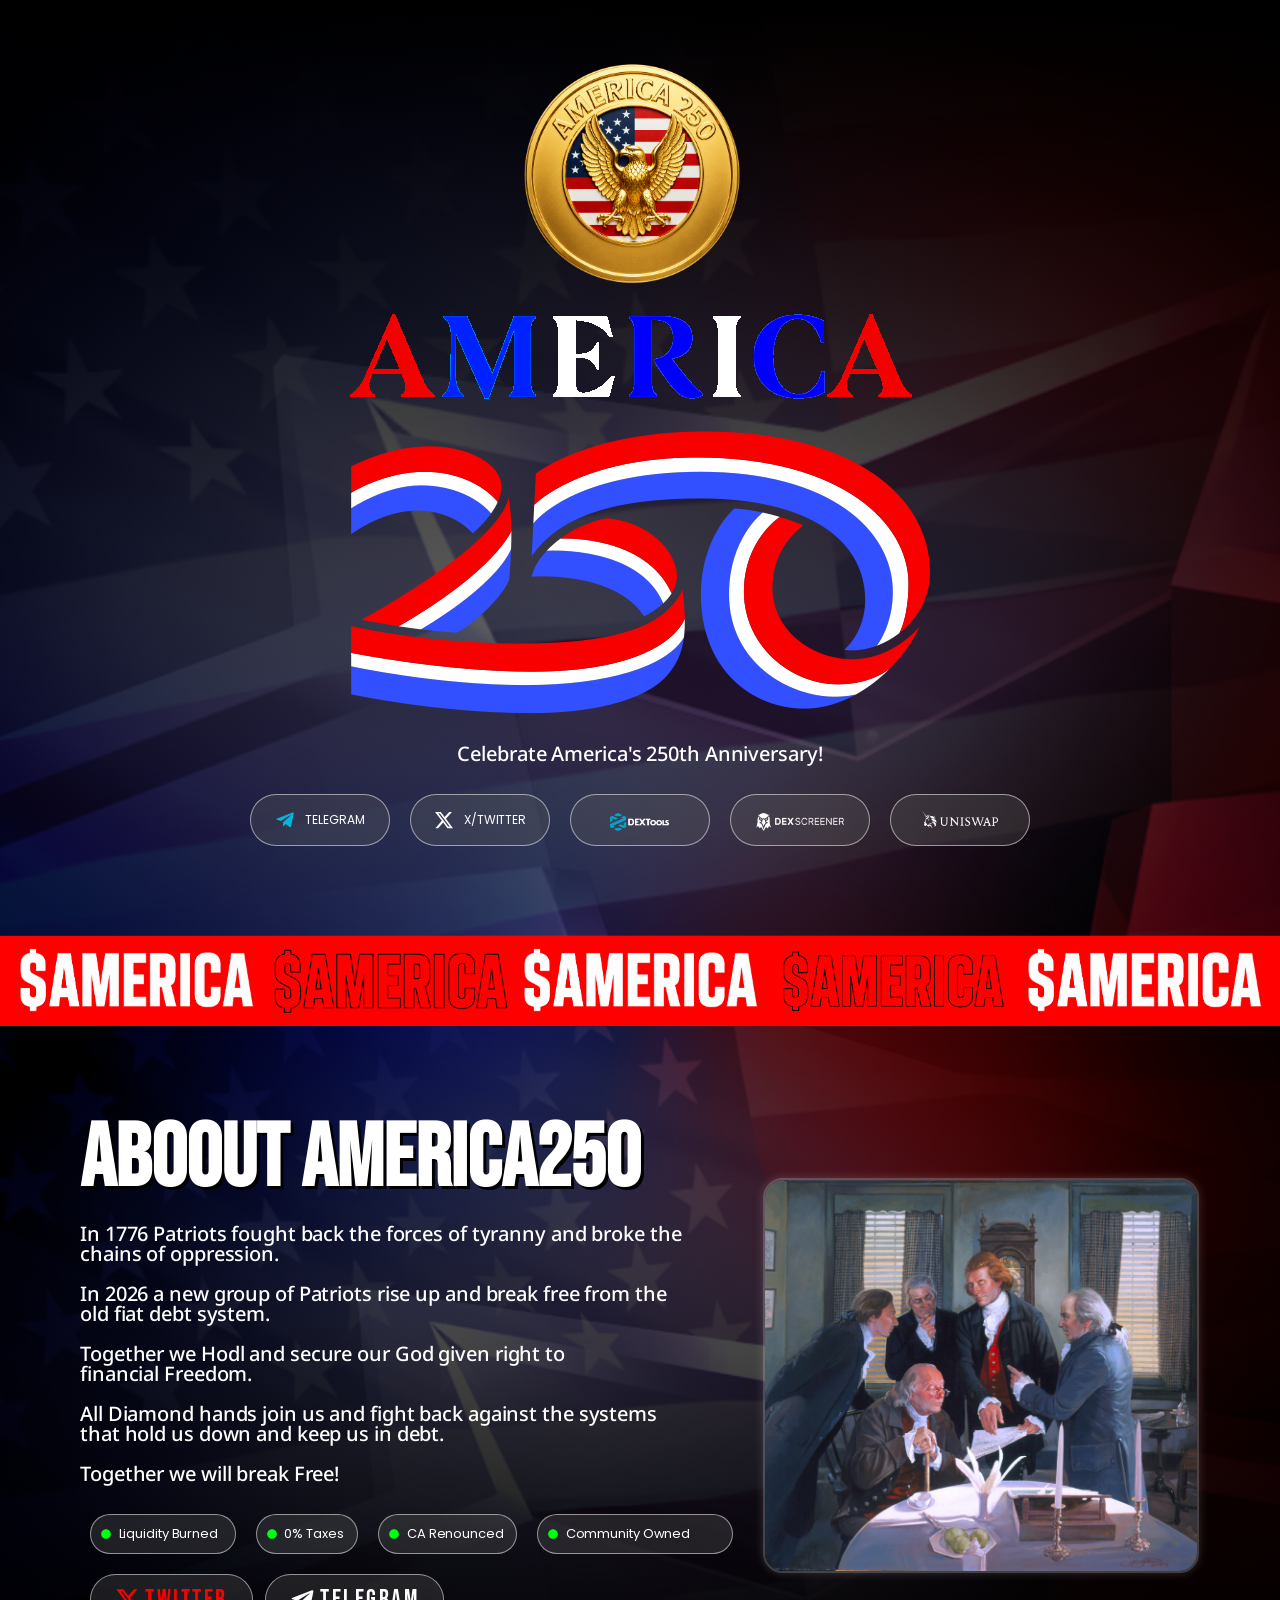
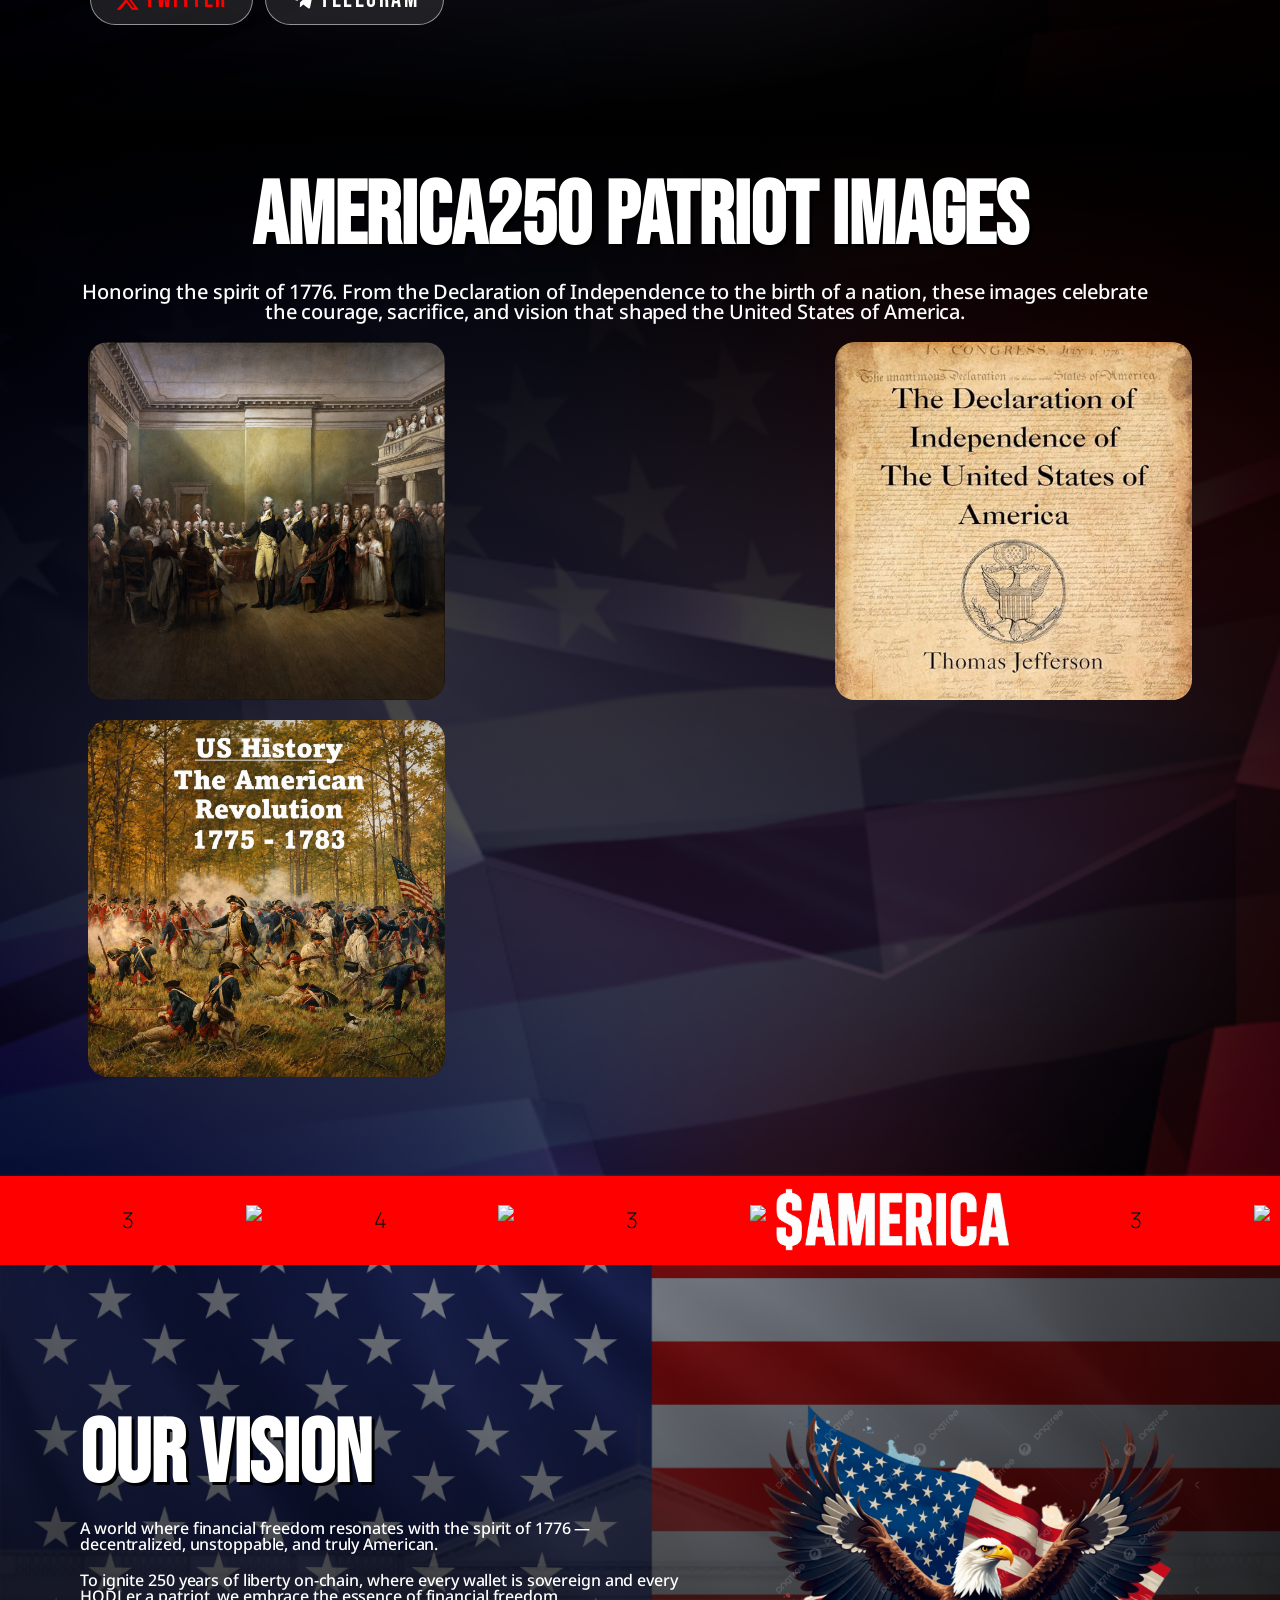
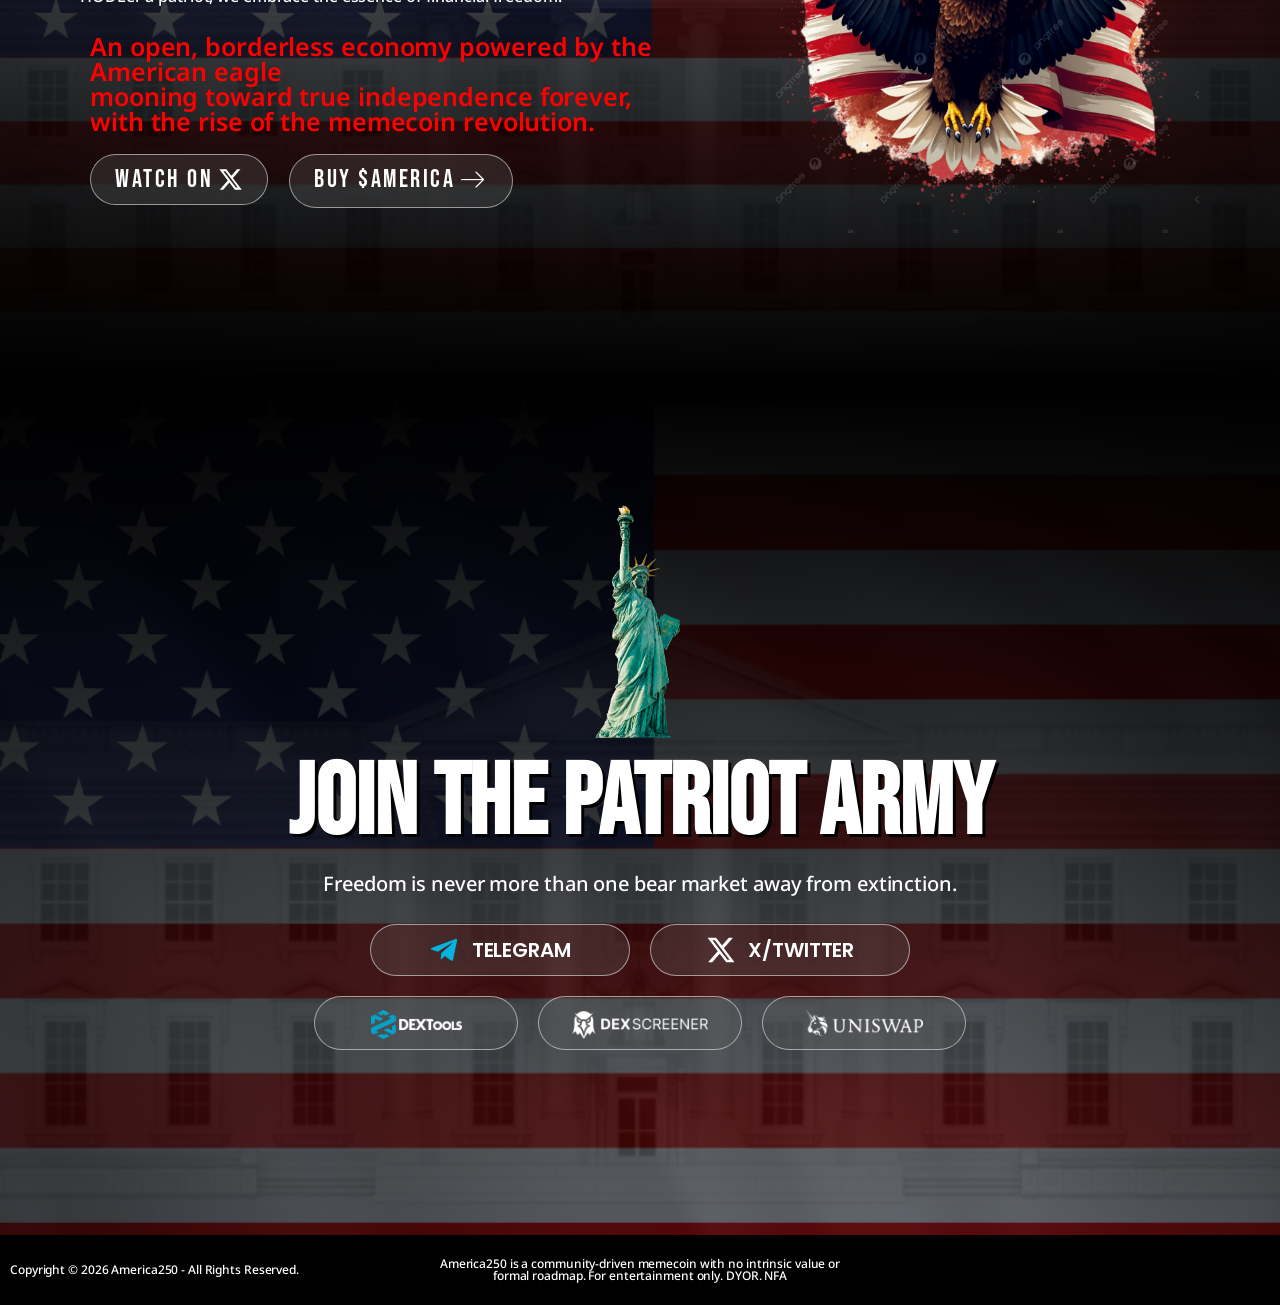
==== commit 1c9716db: "." ====
--- a/index.html
+++ b/index.html
@@ -1573,7 +1573,7 @@
                     </div>
                   </div>
                   <div
-                    data-premium-element-link='{"type":"url","link":{"url":"https:\/\/www.dextools.io\/app\/ether\/pair-explorer\/0zComingSoon?accountId=1184ab9e-6f9e-4d8d-984b-1a014d44525b","is_external":"on","nofollow":"","custom_attributes":""},"href":"https:\/\/www.dextools.io\/app\/ether\/pair-explorer\/0zComingSoon?accountId=1184ab9e-6f9e-4d8d-984b-1a014d44525b"}'
+                    data-premium-element-link='{"type":"url","link":{"url":"https:\/\/www.dextools.io\/app\/ether\/pair-explorer\/0zComingSoon","is_external":"on","nofollow":"","custom_attributes":""},"href":"https:\/\/www.dextools.io\/app\/ether\/pair-explorer\/0zComingSoon"}'
                     style="cursor: pointer"
                     class="elementor-column elementor-col-14 elementor-inner-column elementor-element elementor-element-30940bc premium-wrapper-link-yes elementor-invisible"
                     data-id="30940bc"
@@ -3260,7 +3260,7 @@
                     <div class="elementor-widget-wrap"></div>
                   </div>
                   <div
-                    data-premium-element-link='{"type":"url","link":{"url":"https:\/\/www.dextools.io\/app\/ether\/pair-explorer\/0zComingSoon?accountId=1184ab9e-6f9e-4d8d-984b-1a014d44525b","is_external":"on","nofollow":"","custom_attributes":""},"href":"https:\/\/www.dextools.io\/app\/ether\/pair-explorer\/0zComingSoon?accountId=1184ab9e-6f9e-4d8d-984b-1a014d44525b"}'
+                    data-premium-element-link='{"type":"url","link":{"url":"https:\/\/www.dextools.io\/app\/ether\/pair-explorer\/0zComingSoon","is_external":"on","nofollow":"","custom_attributes":""},"href":"https:\/\/www.dextools.io\/app\/ether\/pair-explorer\/0zComingSoon"}'
                     style="cursor: pointer"
                     class="elementor-column elementor-col-20 elementor-inner-column elementor-element elementor-element-58eaeaa premium-wrapper-link-yes elementor-invisible"
                     data-id="58eaeaa"
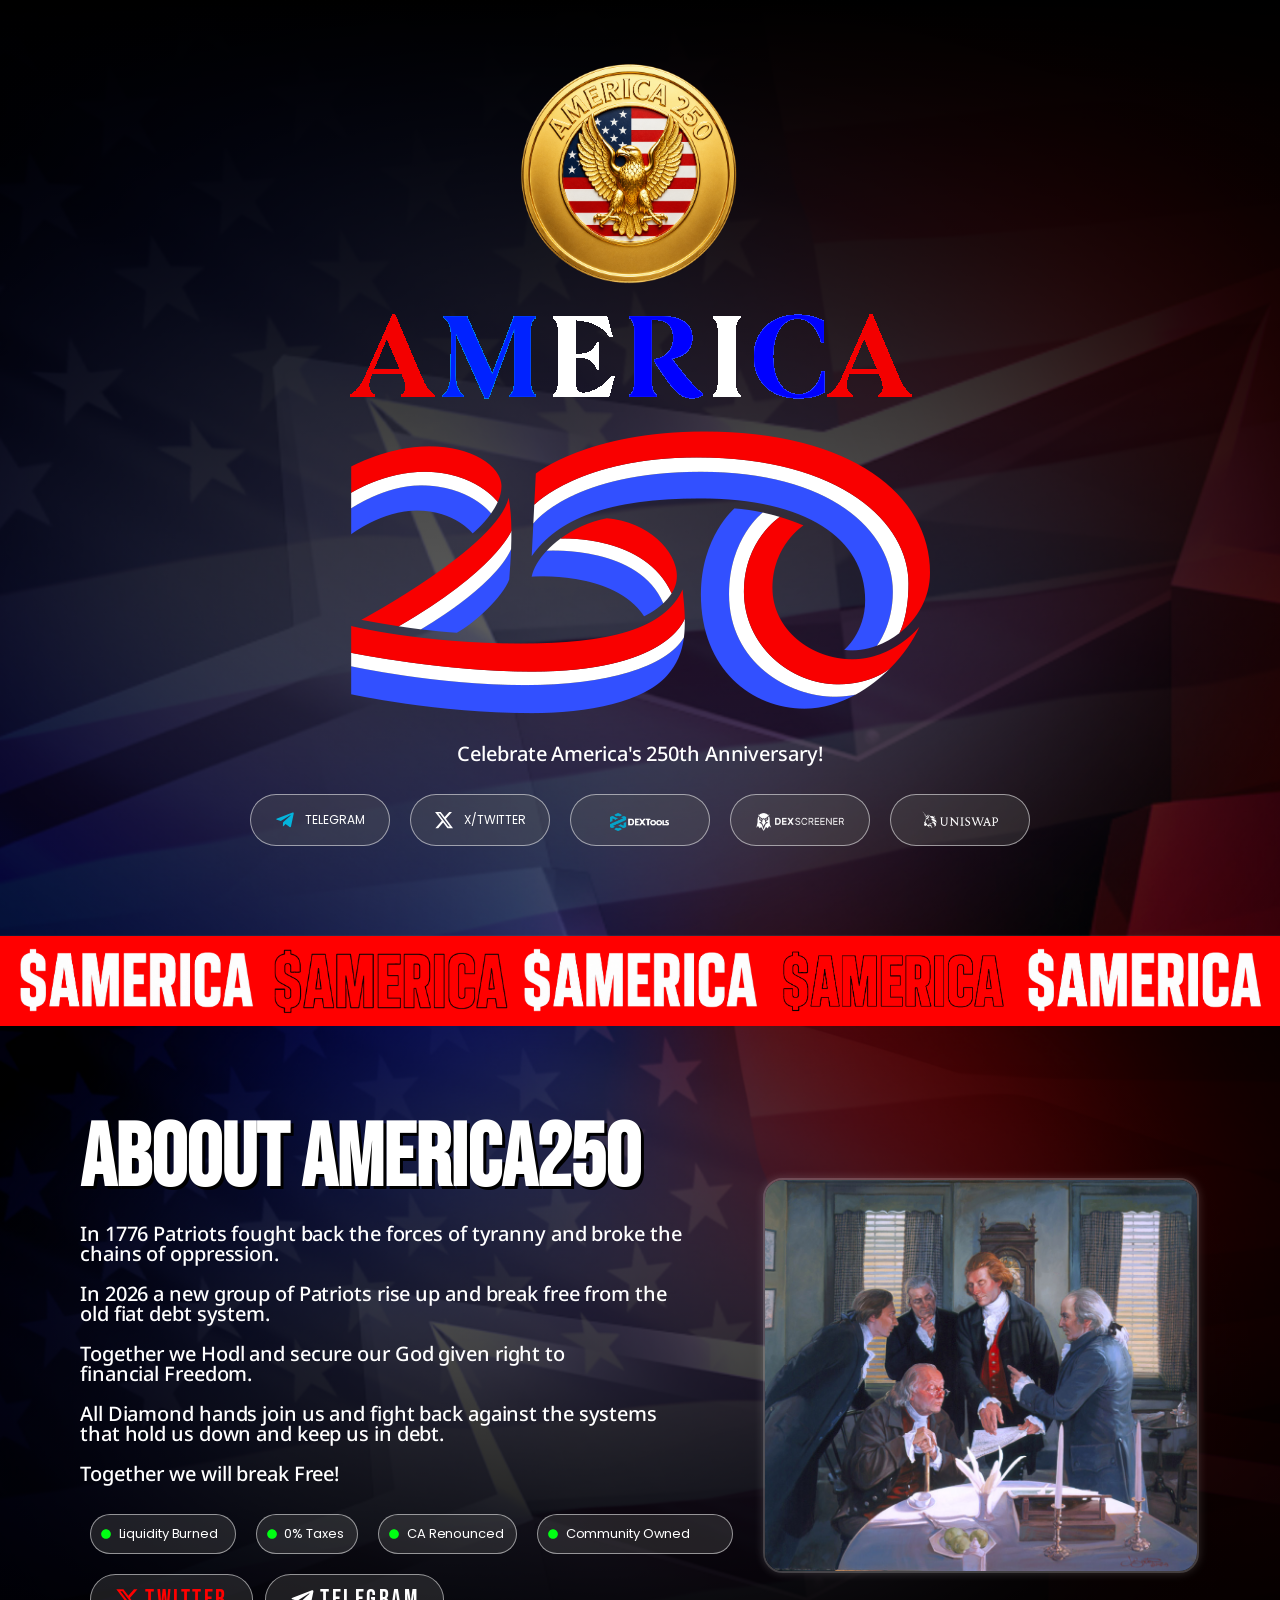
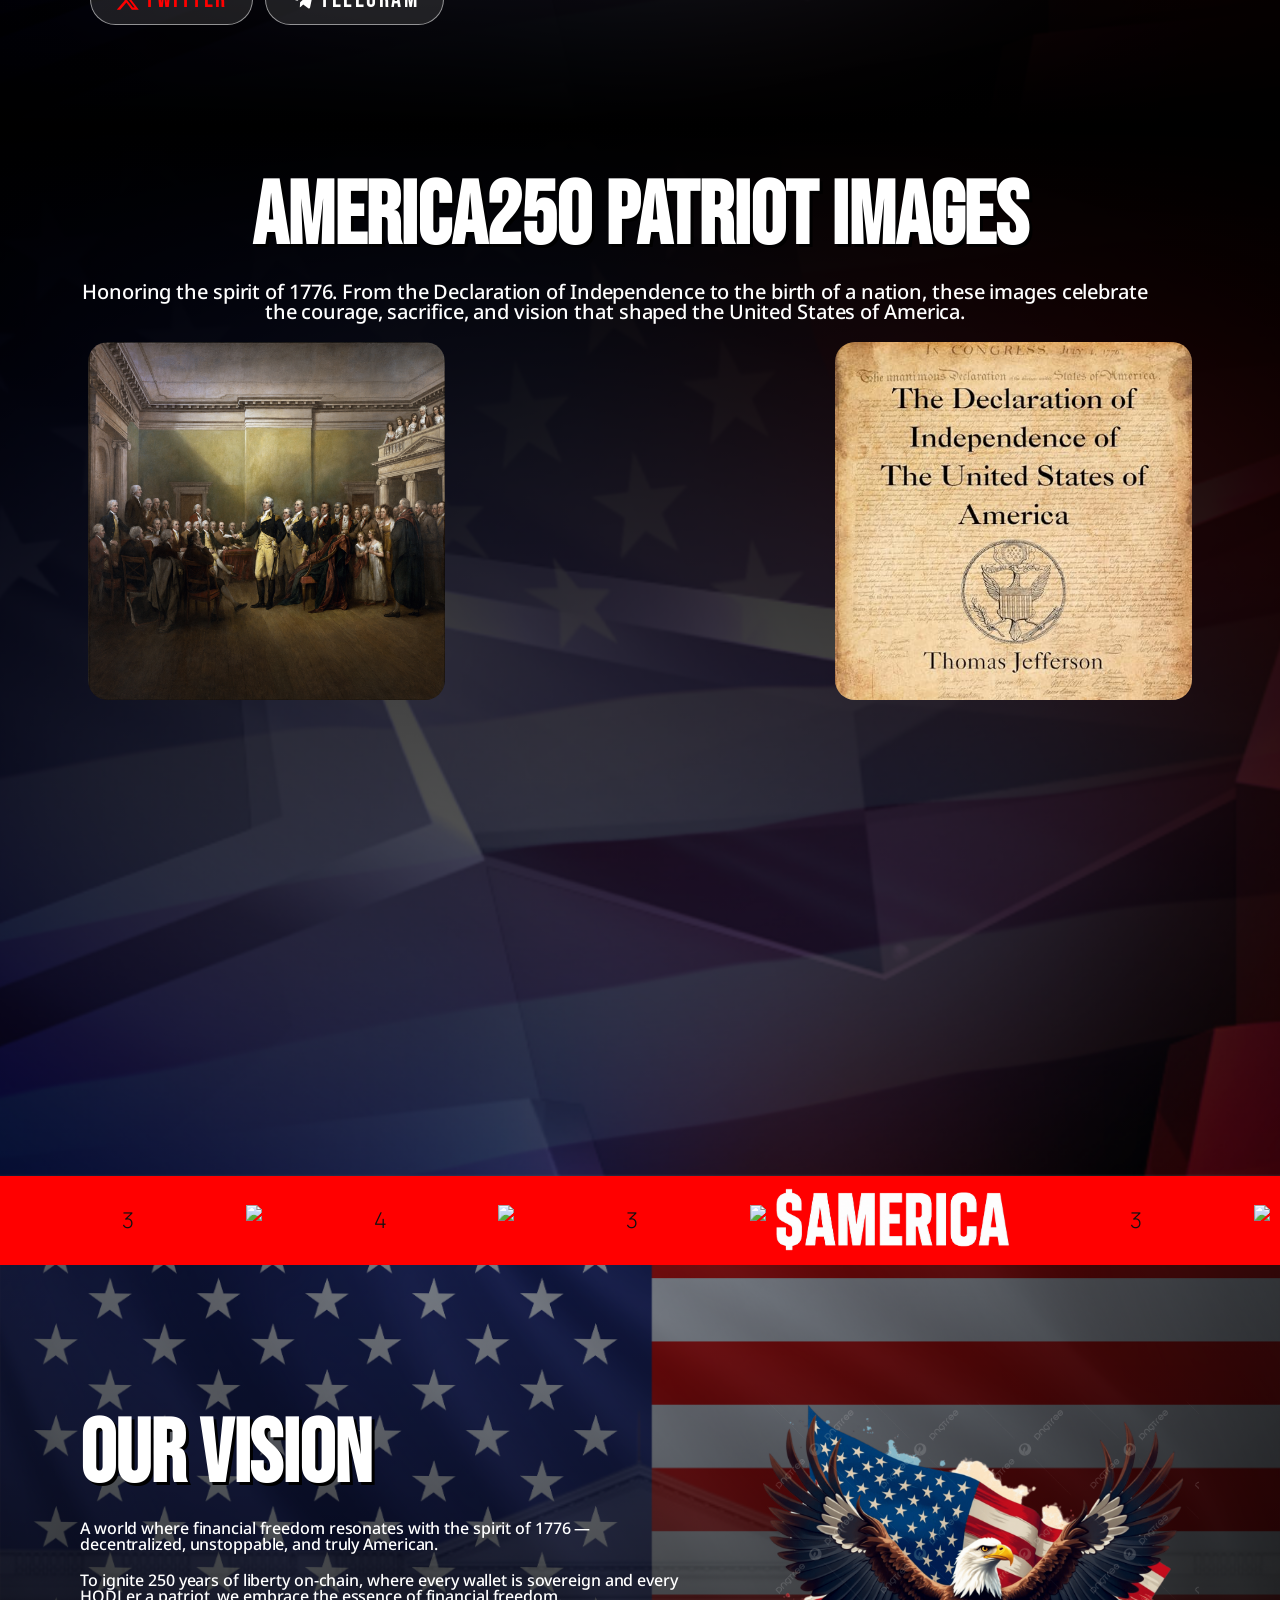
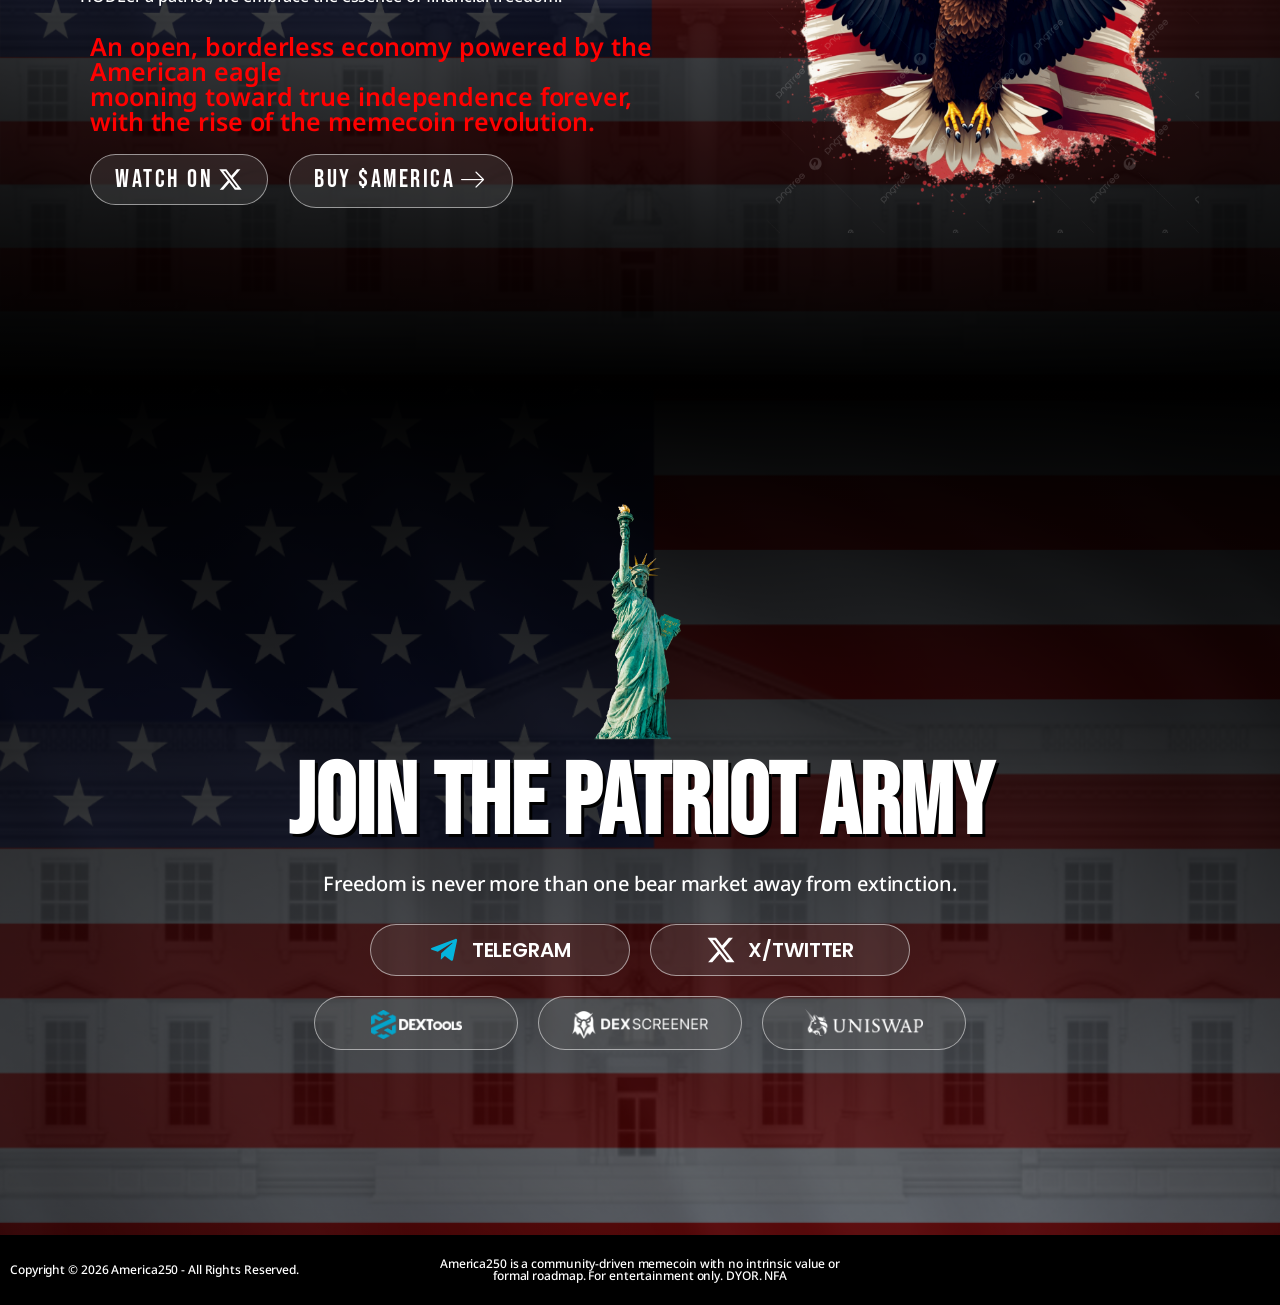
==== commit a8f3a906: "." ====
--- a/index.html
+++ b/index.html
@@ -1640,7 +1640,7 @@
                     </div>
                   </div>
                   <div
-                    data-premium-element-link='{"type":"url","link":{"url":"https:\/\/app.uniswap.org\/swap?&amp;chain=mainnet&amp;use=v2&amp;outputCurrency=0x014bf8135f1d53b195c143a49e594c119bceac4c","is_external":"on","nofollow":"","custom_attributes":""},"href":"https:\/\/app.uniswap.org\/swap?&#038;chain=mainnet&#038;use=v2&#038;outputCurrency=0x014bf8135f1d53b195c143a49e594c119bceac4c"}'
+                    data-premium-element-link='{"type":"url","link":{"url":"https:\/\/app.uniswap.org\/swap?&amp;chain=mainnet&amp;use=v2&amp;outputCurrency=0xComingSoon","is_external":"on","nofollow":"","custom_attributes":""},"href":"https:\/\/app.uniswap.org\/swap?&#038;chain=mainnet&#038;use=v2&#038;outputCurrency=0xComingSoon"}'
                     style="cursor: pointer"
                     class="elementor-column elementor-col-14 elementor-inner-column elementor-element elementor-element-d3b9010 premium-wrapper-link-yes elementor-invisible"
                     data-id="d3b9010"
@@ -3007,7 +3007,7 @@
                       >
                         <a
                           class="elementor-button elementor-button-link elementor-size-sm elementor-animation-float"
-                          href="https://app.uniswap.org/swap?&#038;chain=mainnet&#038;use=v2&#038;outputCurrency=0x014bf8135f1d53b195c143a49e594c119bceac4c"
+                          href="https://app.uniswap.org/swap?&#038;chain=mainnet&#038;use=v2&#038;outputCurrency=0xComingSoon"
                           target="_blank"
                         >
                           <span class="elementor-button-content-wrapper">
@@ -3327,7 +3327,7 @@
                     </div>
                   </div>
                   <div
-                    data-premium-element-link='{"type":"url","link":{"url":"https:\/\/app.uniswap.org\/swap?&amp;chain=mainnet&amp;use=v2&amp;outputCurrency=0x014bf8135f1d53b195c143a49e594c119bceac4c","is_external":"on","nofollow":"","custom_attributes":""},"href":"https:\/\/app.uniswap.org\/swap?&#038;chain=mainnet&#038;use=v2&#038;outputCurrency=0x014bf8135f1d53b195c143a49e594c119bceac4c"}'
+                    data-premium-element-link='{"type":"url","link":{"url":"https:\/\/app.uniswap.org\/swap?&amp;chain=mainnet&amp;use=v2&amp;outputCurrency=0xComingSoon","is_external":"on","nofollow":"","custom_attributes":""},"href":"https:\/\/app.uniswap.org\/swap?&#038;chain=mainnet&#038;use=v2&#038;outputCurrency=0xComingSoon"}'
                     style="cursor: pointer"
                     class="elementor-column elementor-col-20 elementor-inner-column elementor-element elementor-element-de08e6c premium-wrapper-link-yes elementor-invisible"
                     data-id="de08e6c"
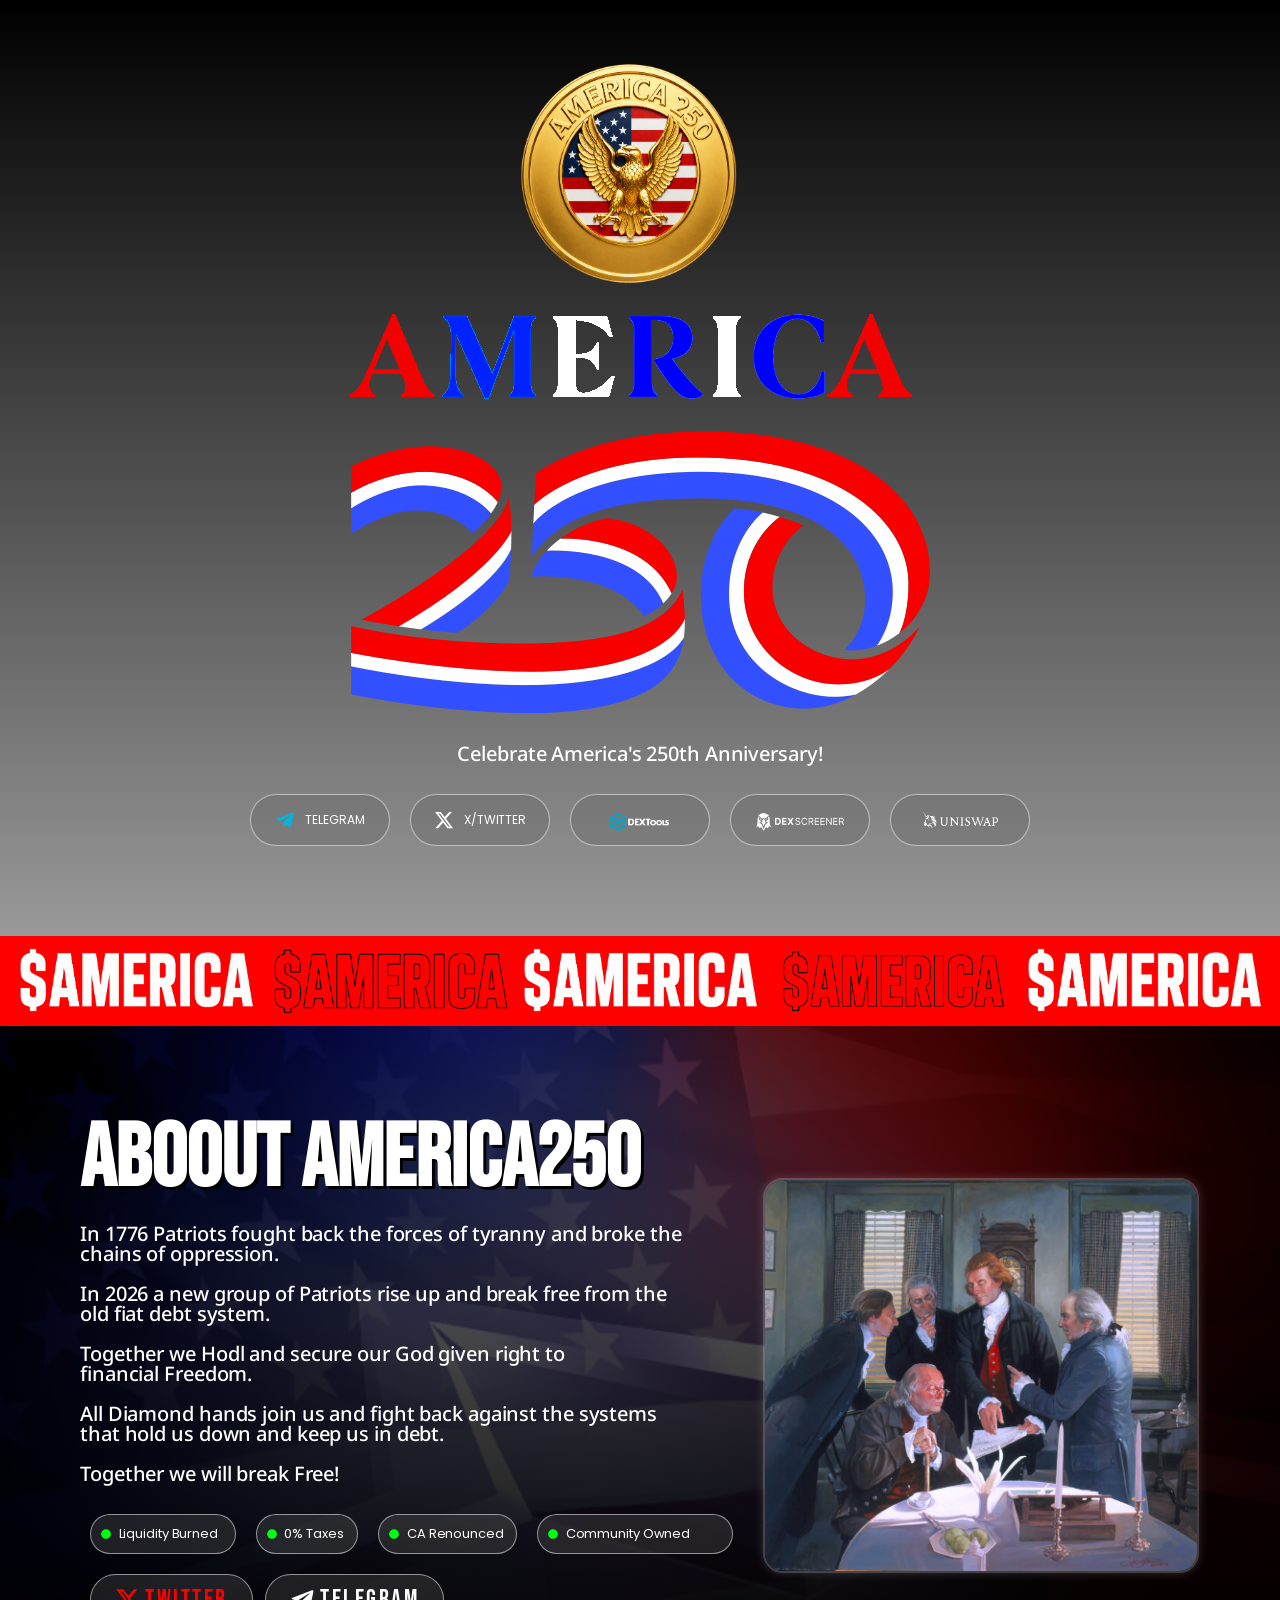
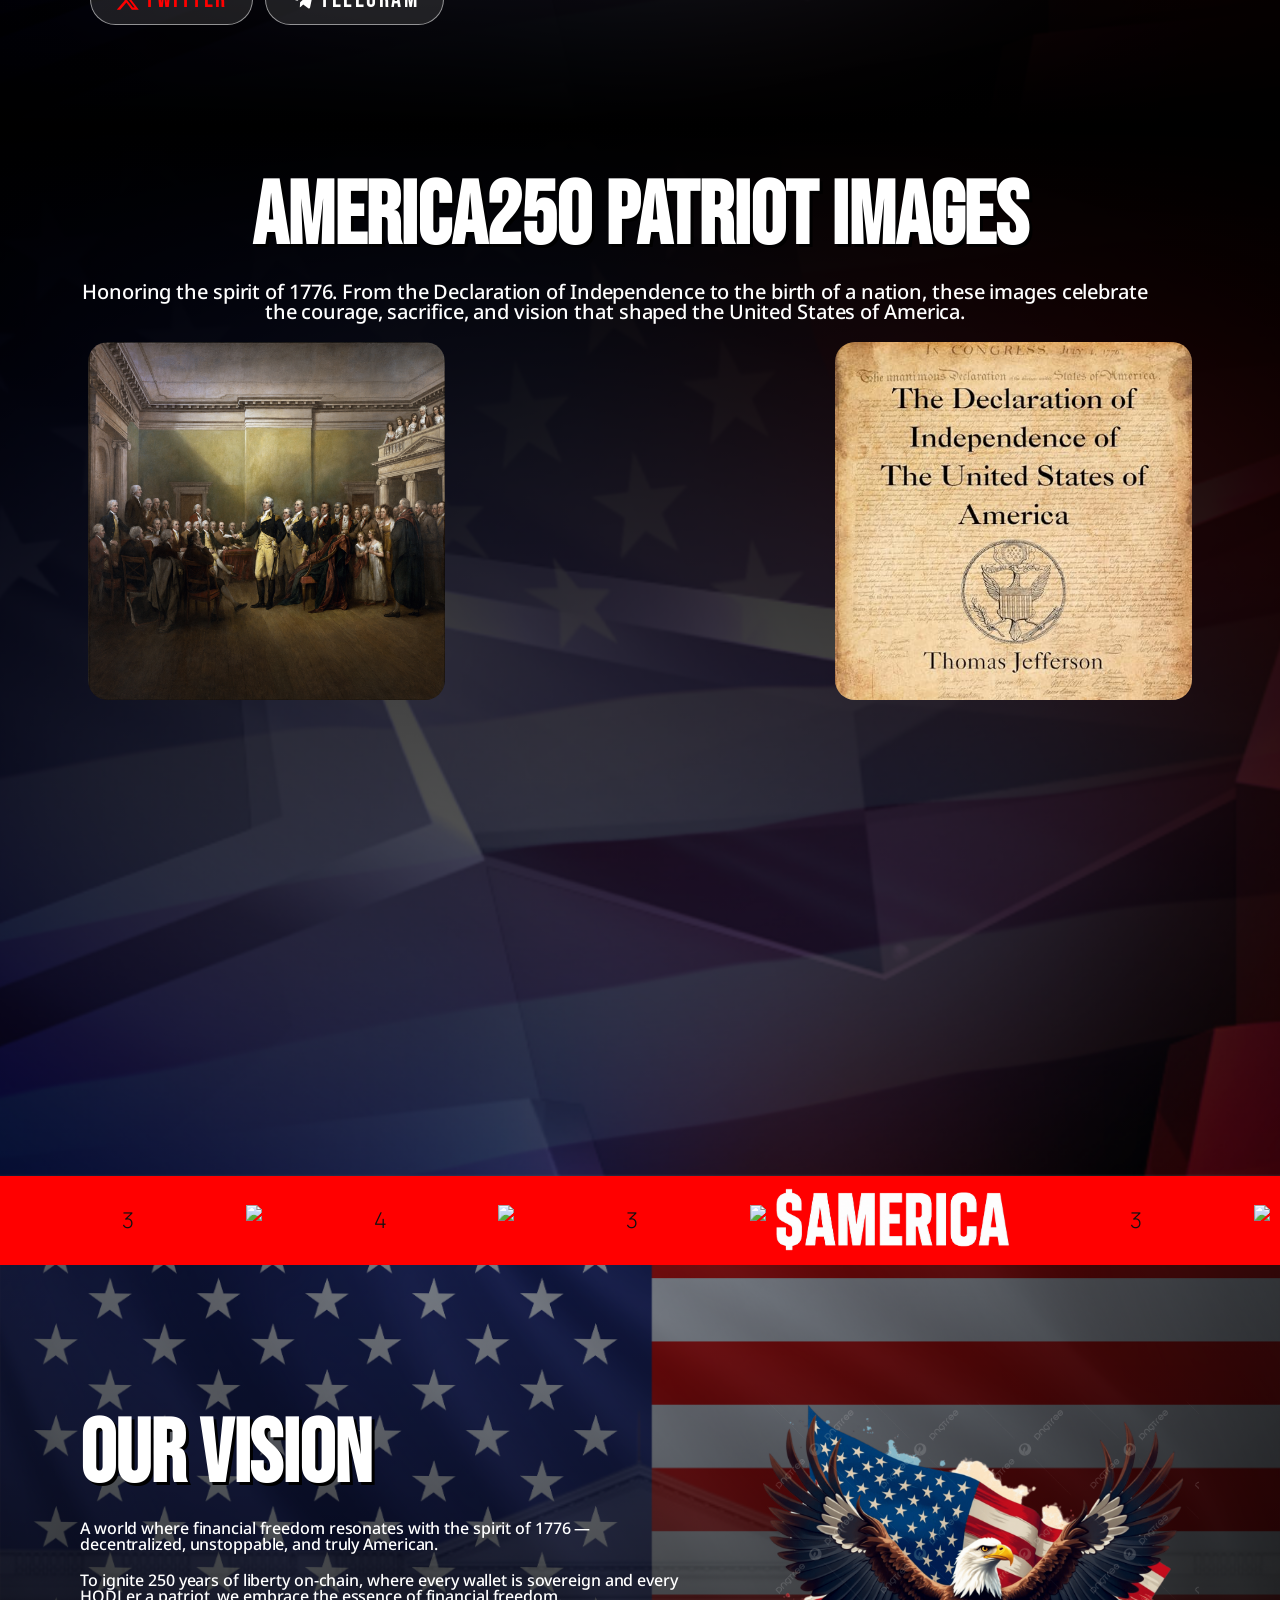
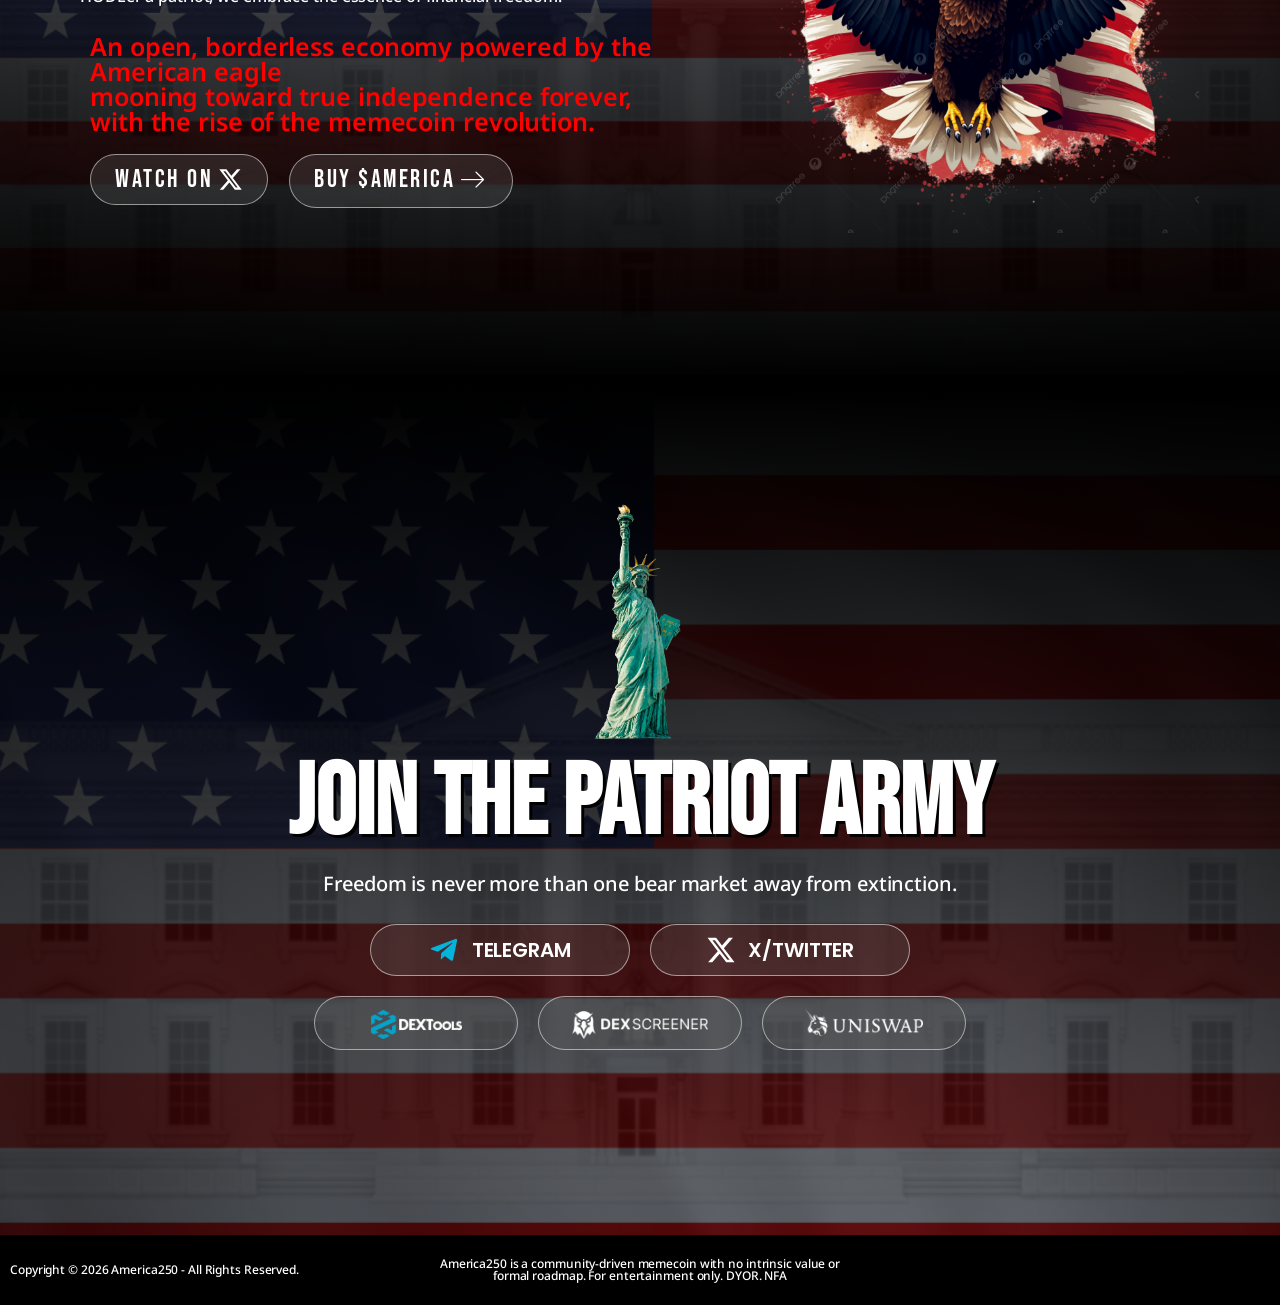
==== commit 4ecaede5: "." ====
--- a/index.html
+++ b/index.html
@@ -1409,6 +1409,14 @@
         data-e-type="section"
         data-settings='{"background_background":"classic"}'
       >
+        <video
+          class="e-bg-video"
+          src="./wp-content/uploads/2026/04/background.mp4"
+          autoplay
+          muted
+          loop
+          playsinline
+        ></video>
         <div class="elementor-background-overlay"></div>
         <div class="elementor-container elementor-column-gap-default">
           <div
--- a/wp-content/uploads/elementor/css/post-13.css
+++ b/wp-content/uploads/elementor/css/post-13.css
@@ -4,9 +4,24 @@
   .elementor-element.elementor-element-67203dc
   > .elementor-motion-effects-container
   > .elementor-motion-effects-layer {
-  background-image: url("../../../../wp-content/uploads/2026/04/BG2.png");
-  background-position: center center;
-  background-size: cover;
+  background-image: none;
+}
+.elementor-13 .elementor-element.elementor-element-67203dc {
+  position: relative;
+  overflow: hidden;
+}
+.elementor-13 .elementor-element.elementor-element-67203dc > .e-bg-video {
+  position: absolute;
+  top: 50%;
+  left: 50%;
+  min-width: 100%;
+  min-height: 100%;
+  width: auto;
+  height: auto;
+  transform: translate(-50%, -50%);
+  object-fit: cover;
+  z-index: 0;
+  pointer-events: none;
 }
 .elementor-13
   .elementor-element.elementor-element-67203dc
@@ -15,6 +30,15 @@
   background-image: linear-gradient(180deg, #000000 0%, #00000066 100%);
   opacity: 1;
   transition: background 0.3s, border-radius 0.3s, opacity 0.3s;
+  position: absolute;
+  inset: 0;
+  z-index: 1;
+}
+.elementor-13
+  .elementor-element.elementor-element-67203dc
+  > .elementor-container {
+  position: relative;
+  z-index: 2;
 }
 .elementor-13
   .elementor-element.elementor-element-67203dc
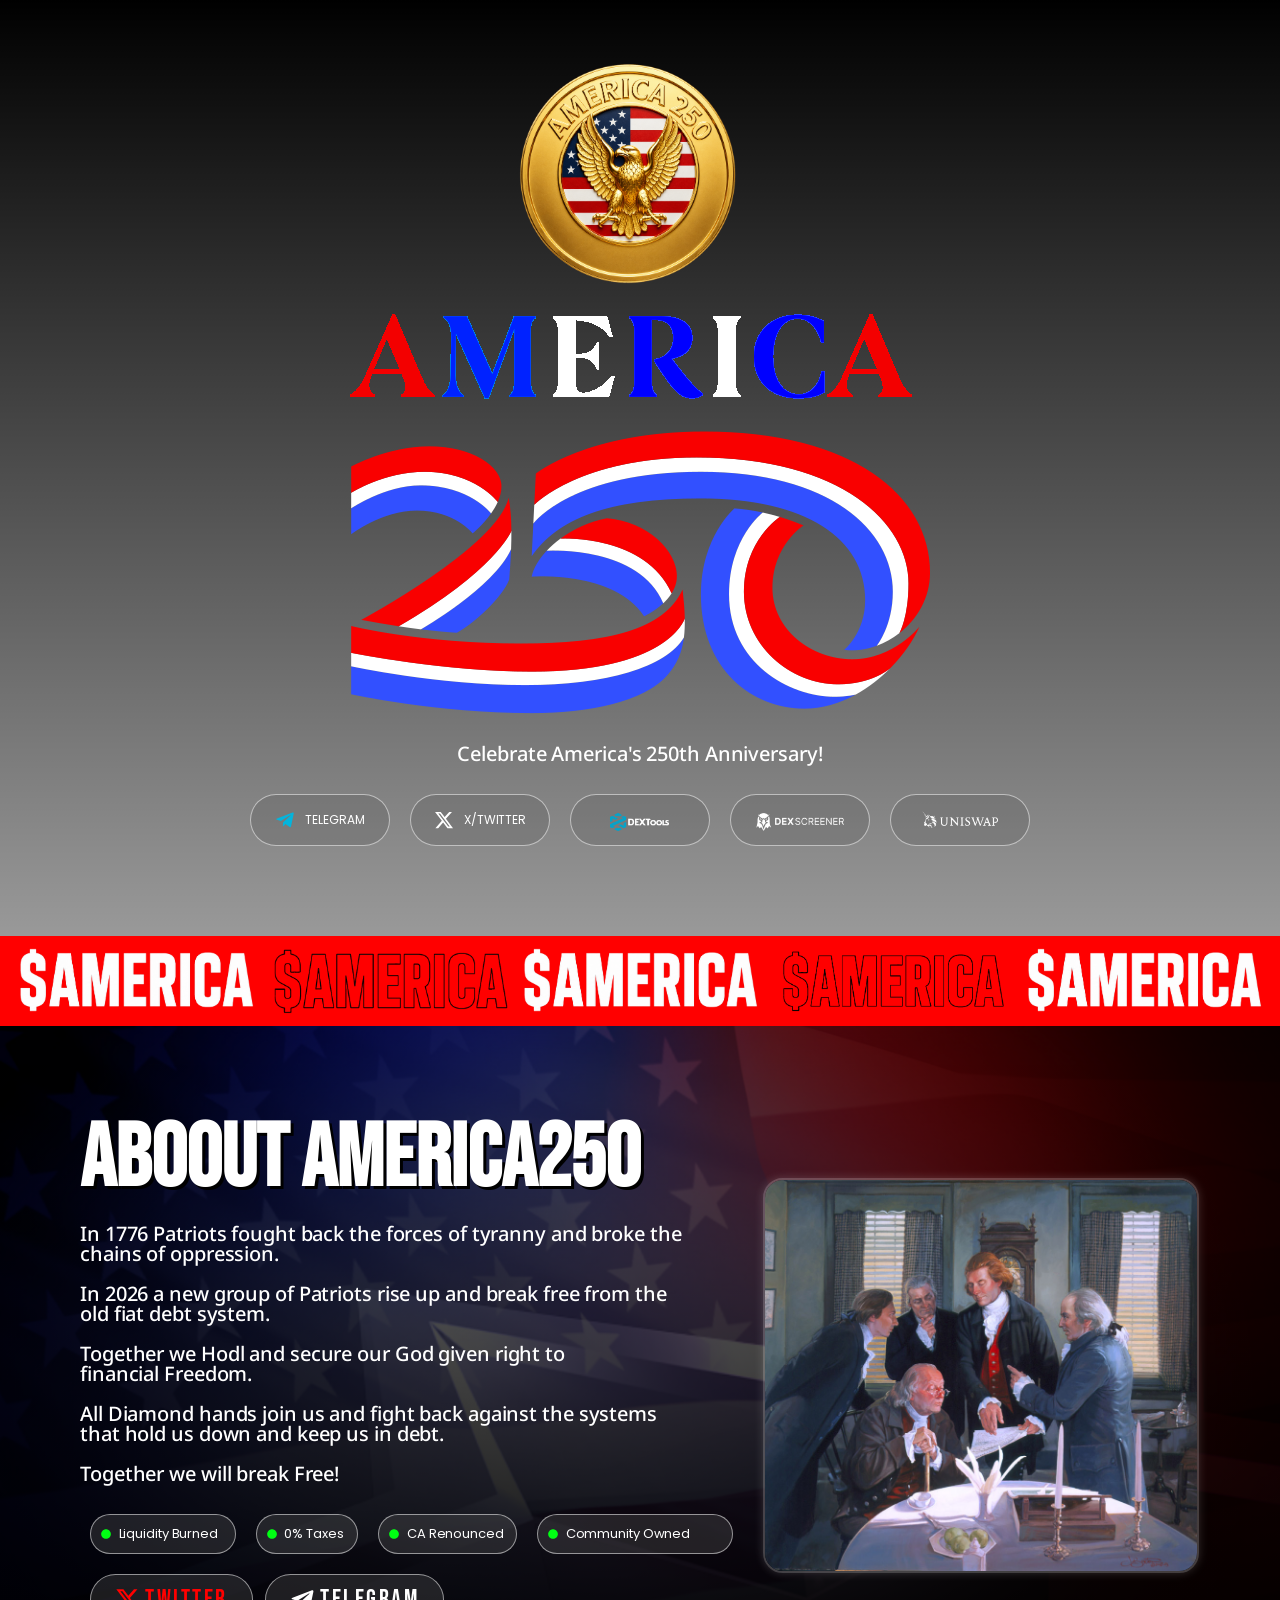
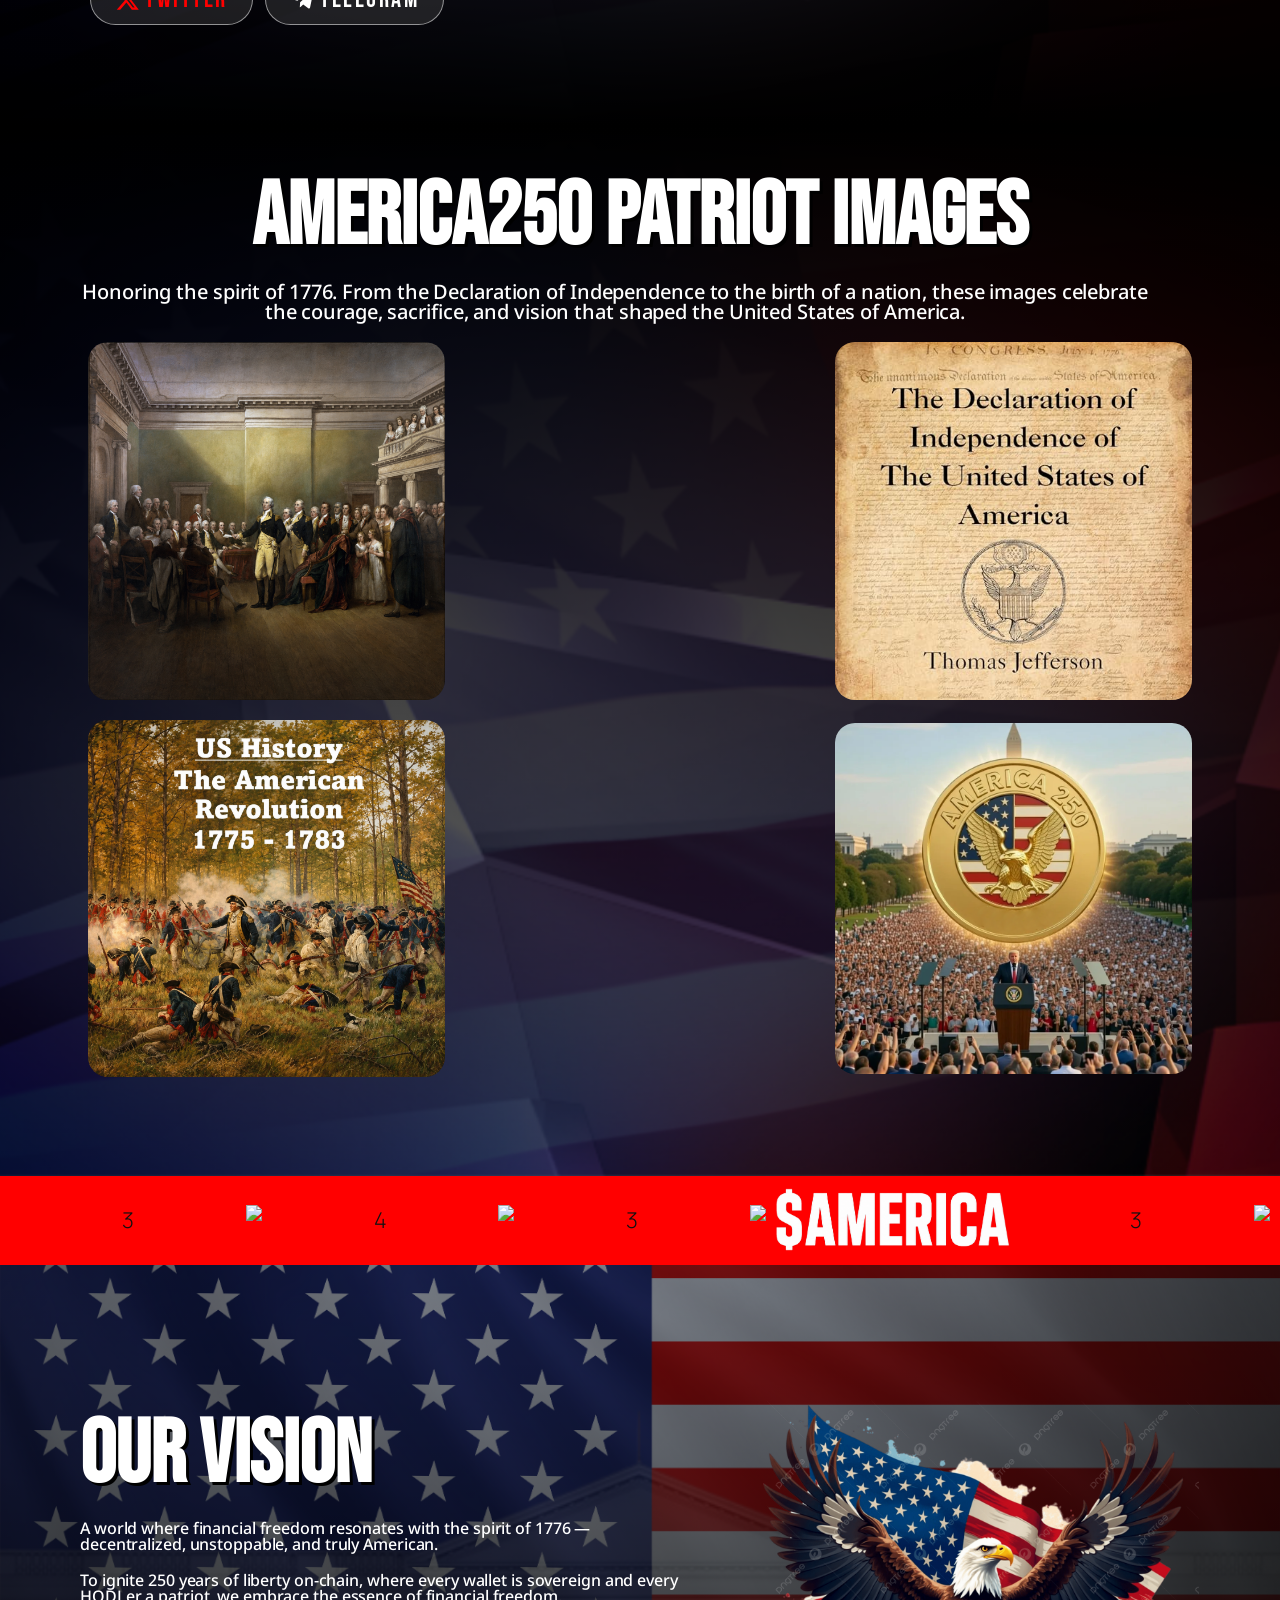
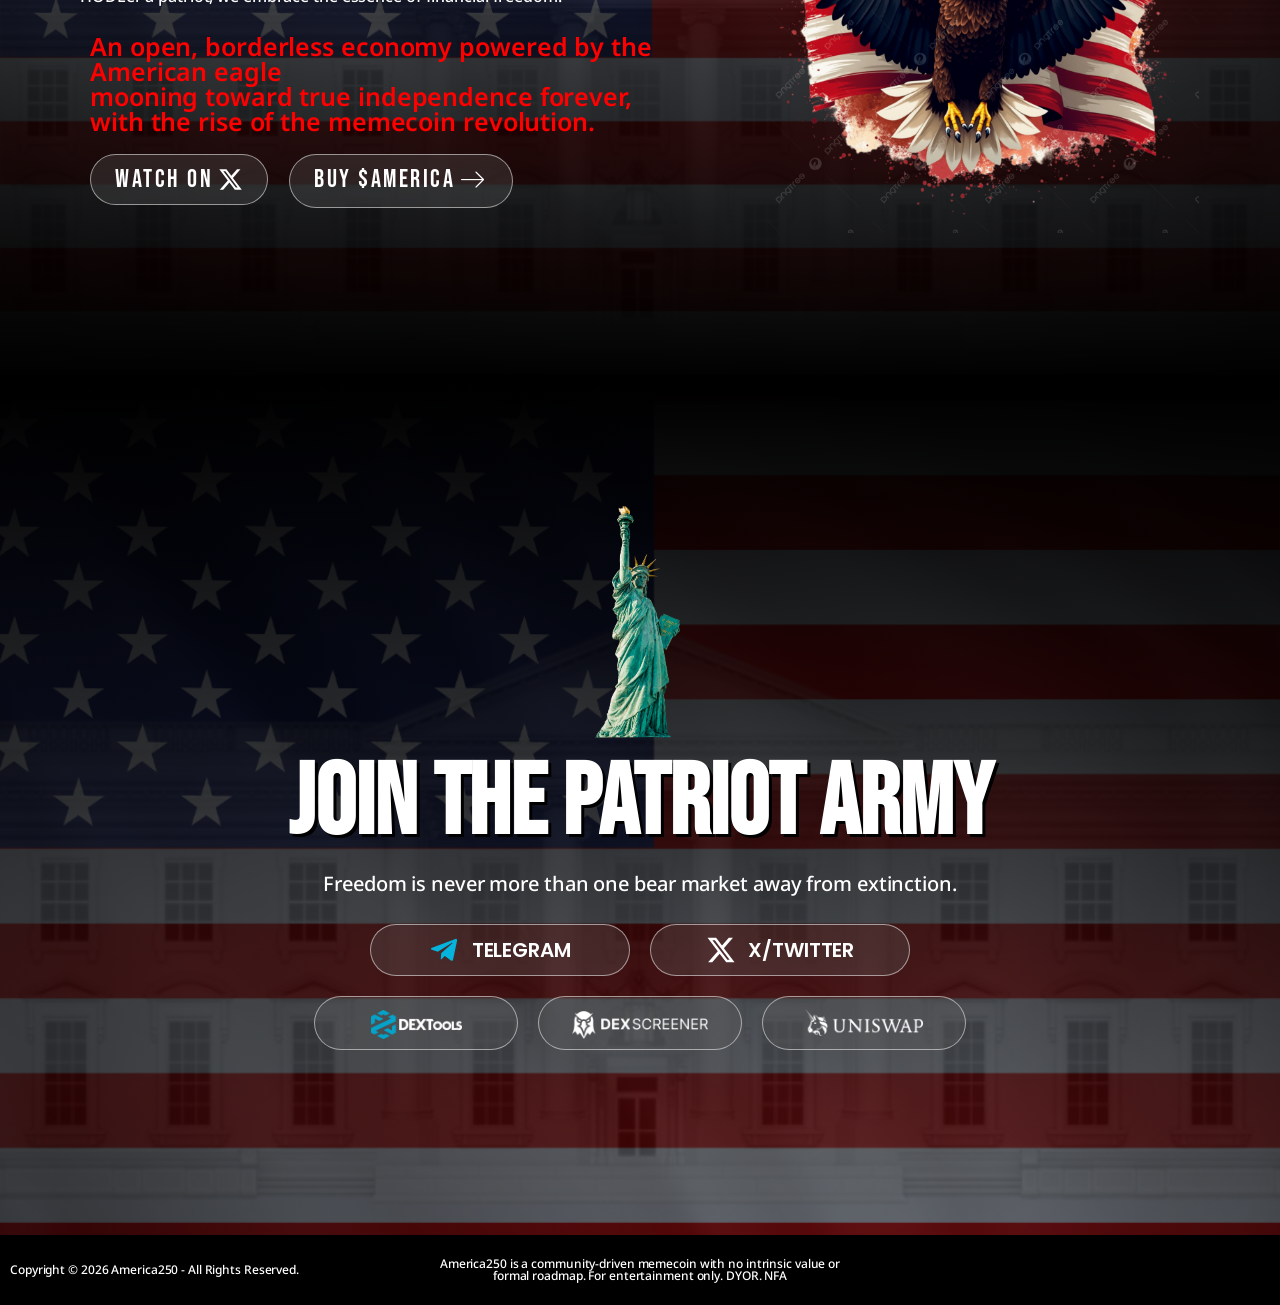
==== commit 6227f2c0: "." ====
--- a/index.html
+++ b/index.html
@@ -2,10 +2,10 @@
 <html lang="en-US">
   <head>
     <meta charset="UTF-8" />
-    <title>America 250 &#8211; $America</title>
+    <title>America 250 &#8211; $AMERICA</title>
     <meta name="viewport" content="width=device-width, initial-scale=1" />
     <meta name="robots" content="max-image-preview:large" />
-    <title>America 250 &#8211; $America</title>
+    <title>America 250 &#8211; $AMERICA</title>
     <link
       rel="alternate"
       type="application/rss+xml"
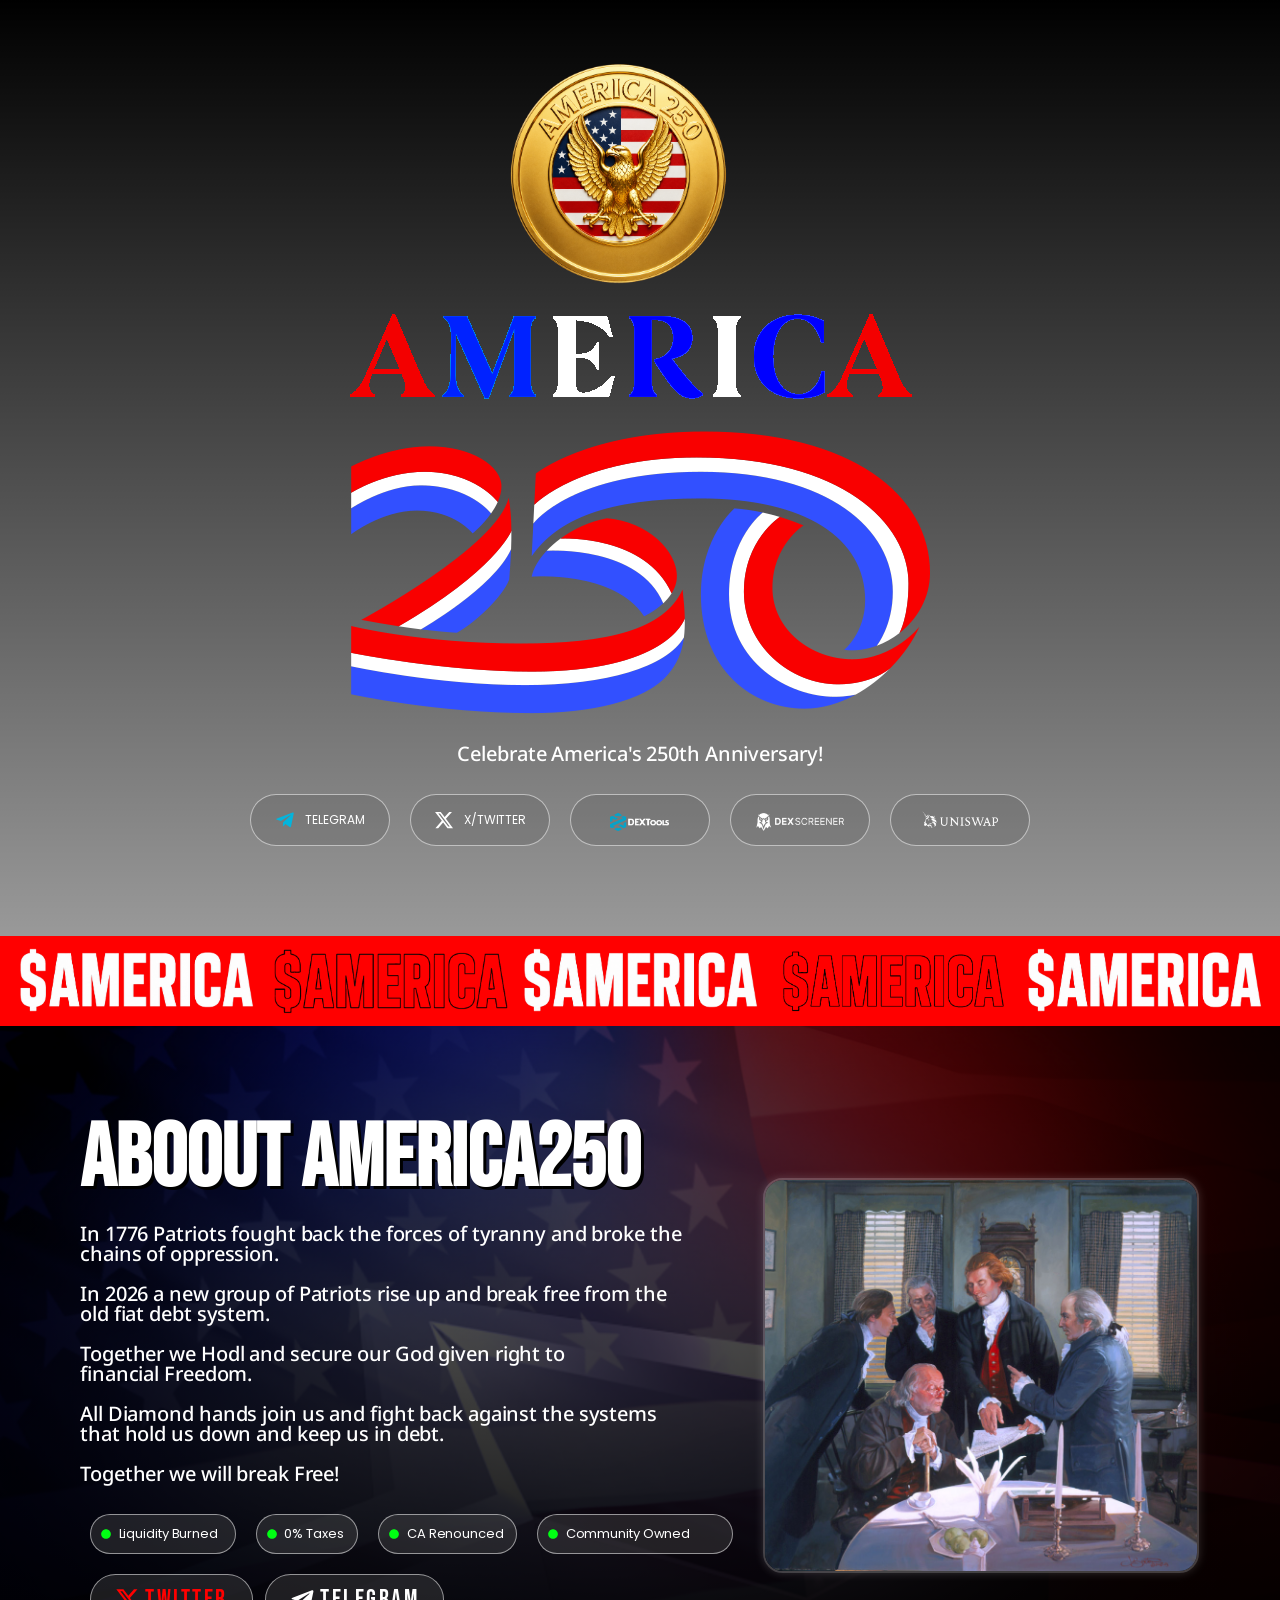
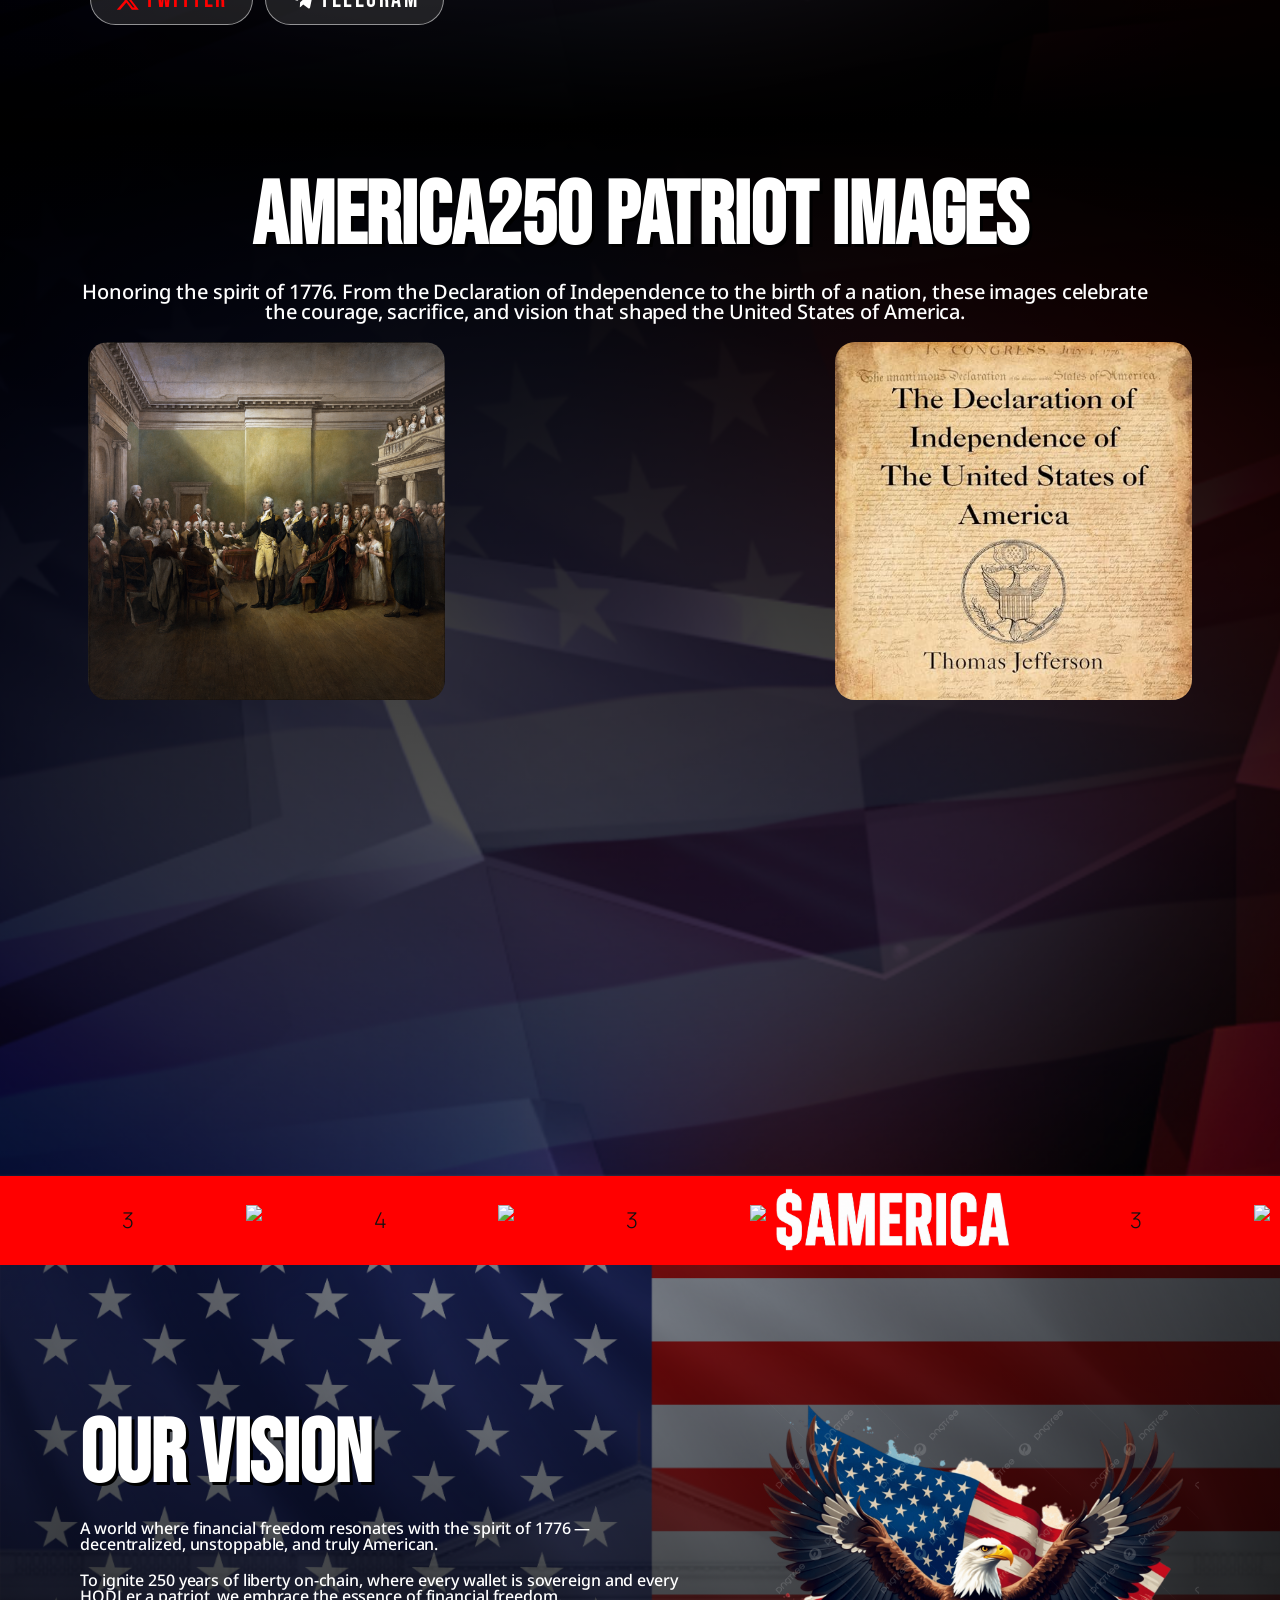
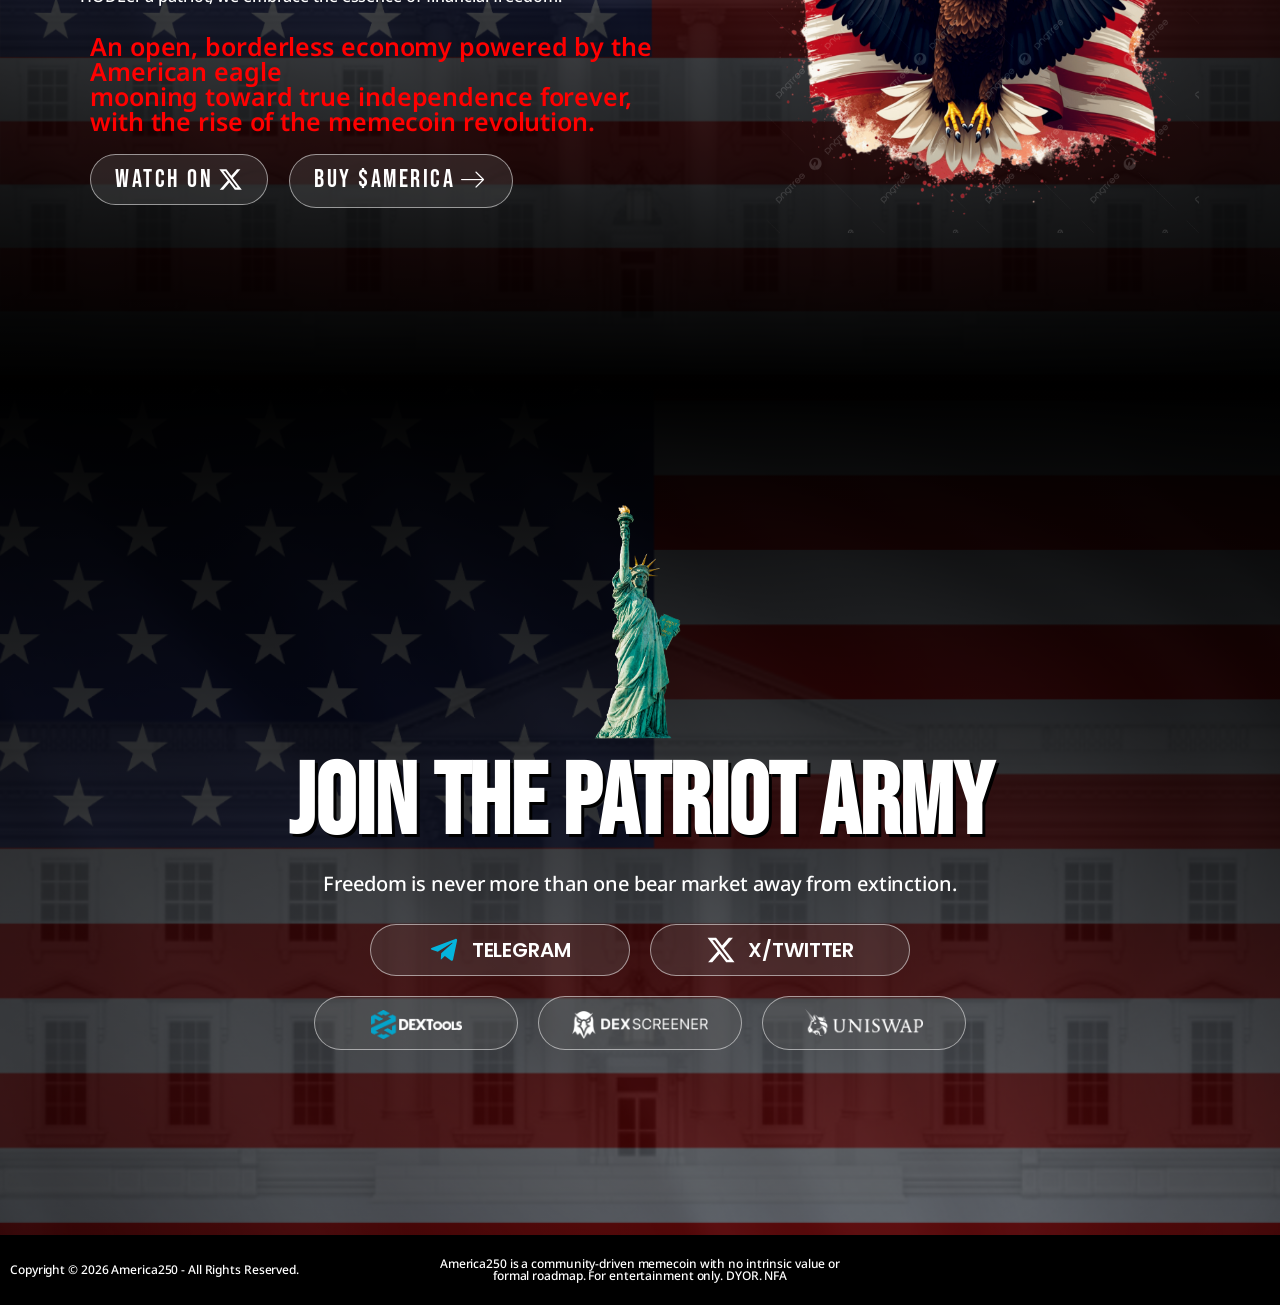
==== commit 4bd6c132: "." ====
--- a/index.html
+++ b/index.html
@@ -1304,21 +1304,21 @@
     </style>
     <link
       rel="icon"
-      href="./wp-content/uploads/2026/04/IC-WEB-3-150x150.png"
+      href="./wp-content/uploads/2026/04/IC-WEB-3.png"
       sizes="32x32"
     />
     <link
       rel="icon"
-      href="./wp-content/uploads/2026/04/IC-WEB-3-300x300.png"
+      href="./wp-content/uploads/2026/04/IC-WEB-3.png"
       sizes="192x192"
     />
     <link
       rel="apple-touch-icon"
-      href="./wp-content/uploads/2026/04/IC-WEB-3-300x300.png"
+      href="./wp-content/uploads/2026/04/IC-WEB-3.png"
     />
     <meta
       name="msapplication-TileImage"
-      content="./wp-content/uploads/2026/04/IC-WEB-3-300x300.png"
+      content="./wp-content/uploads/2026/04/IC-WEB-3.png"
     />
     <style id="wpr_lightbox_styles">
       .lg-backdrop {
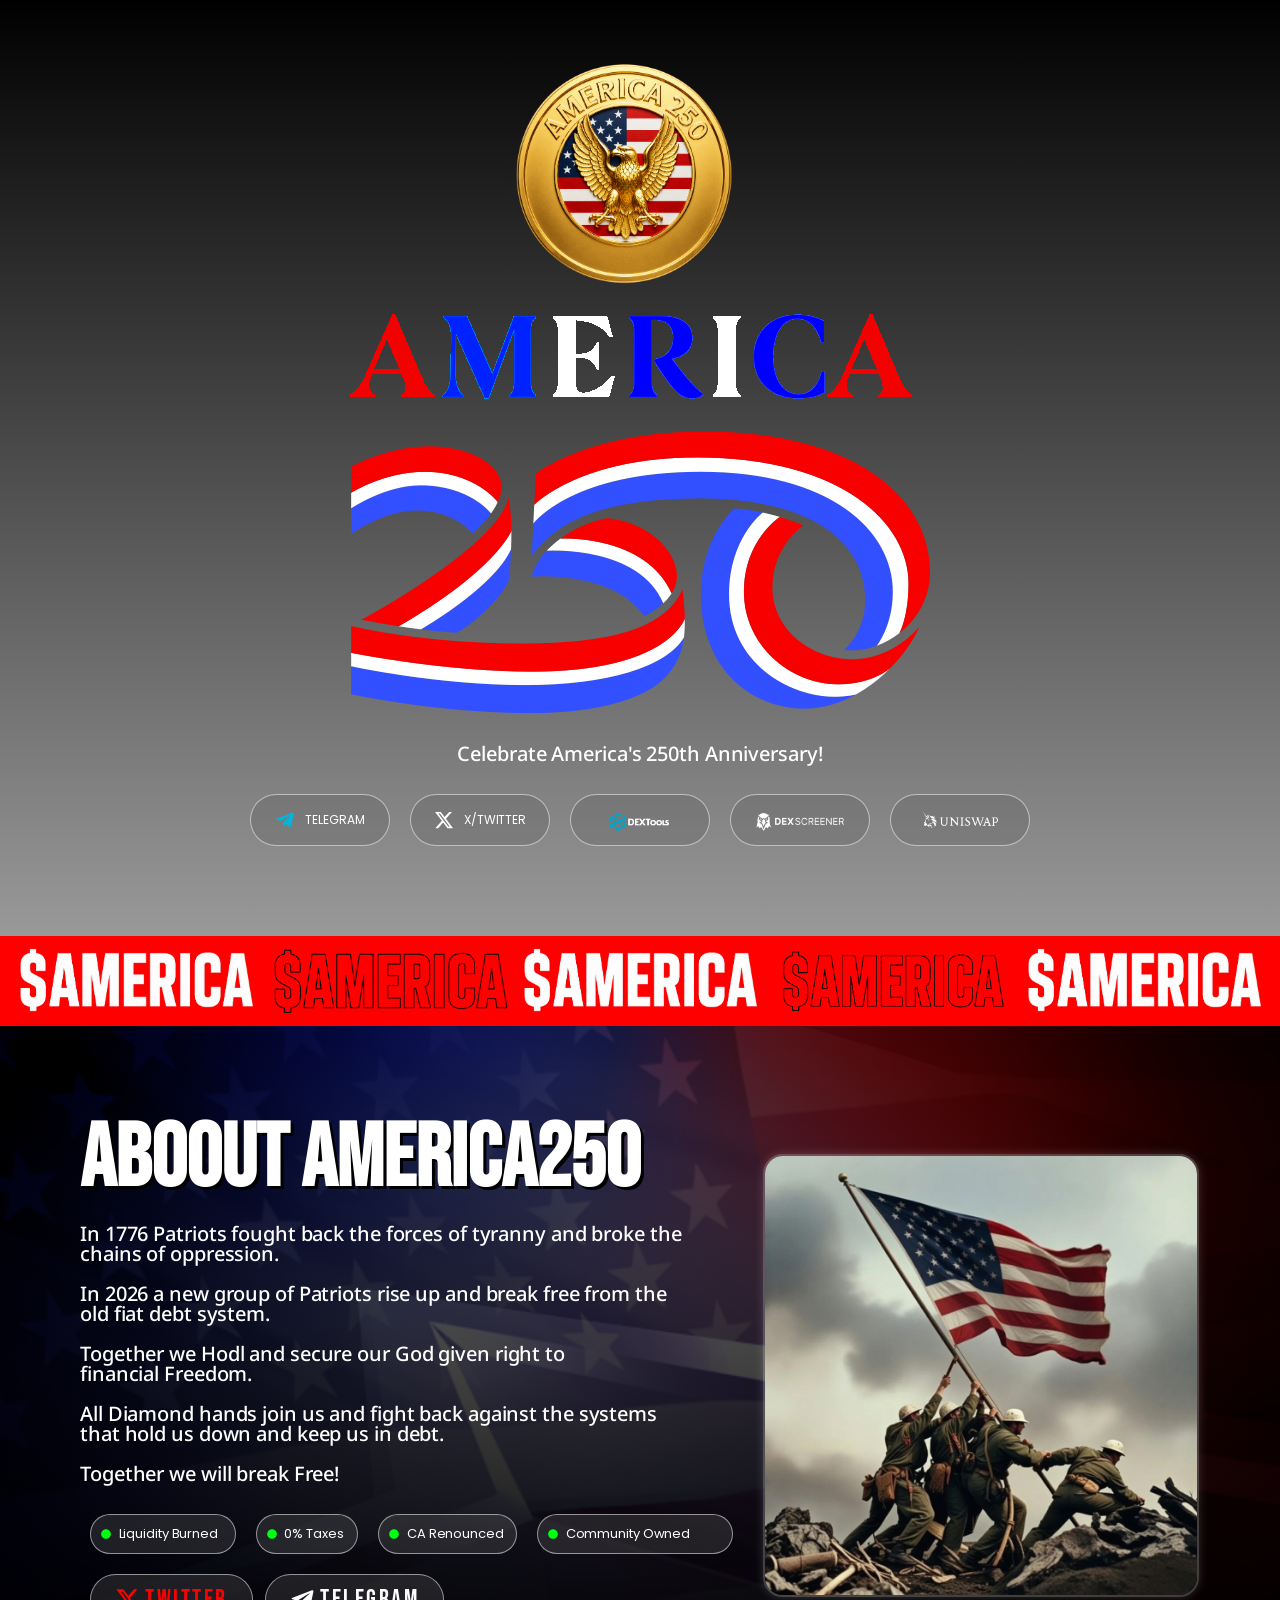
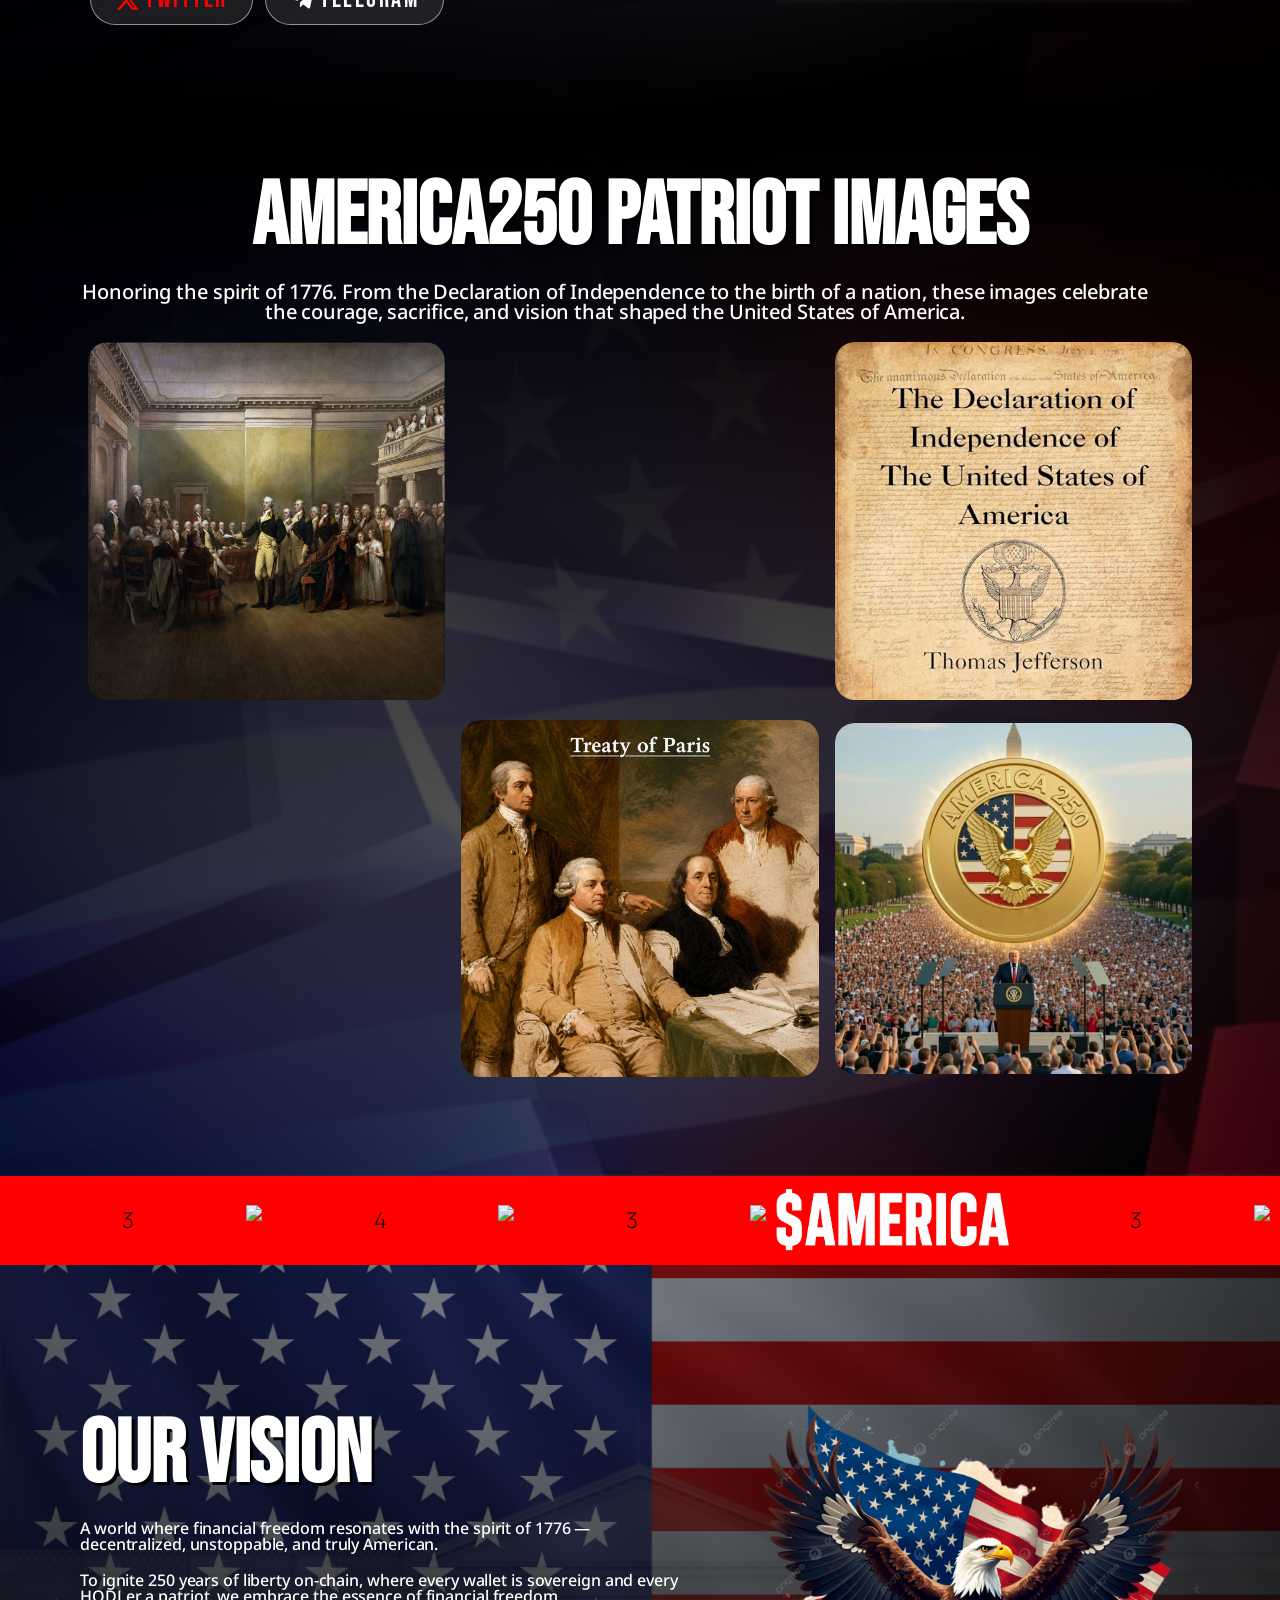
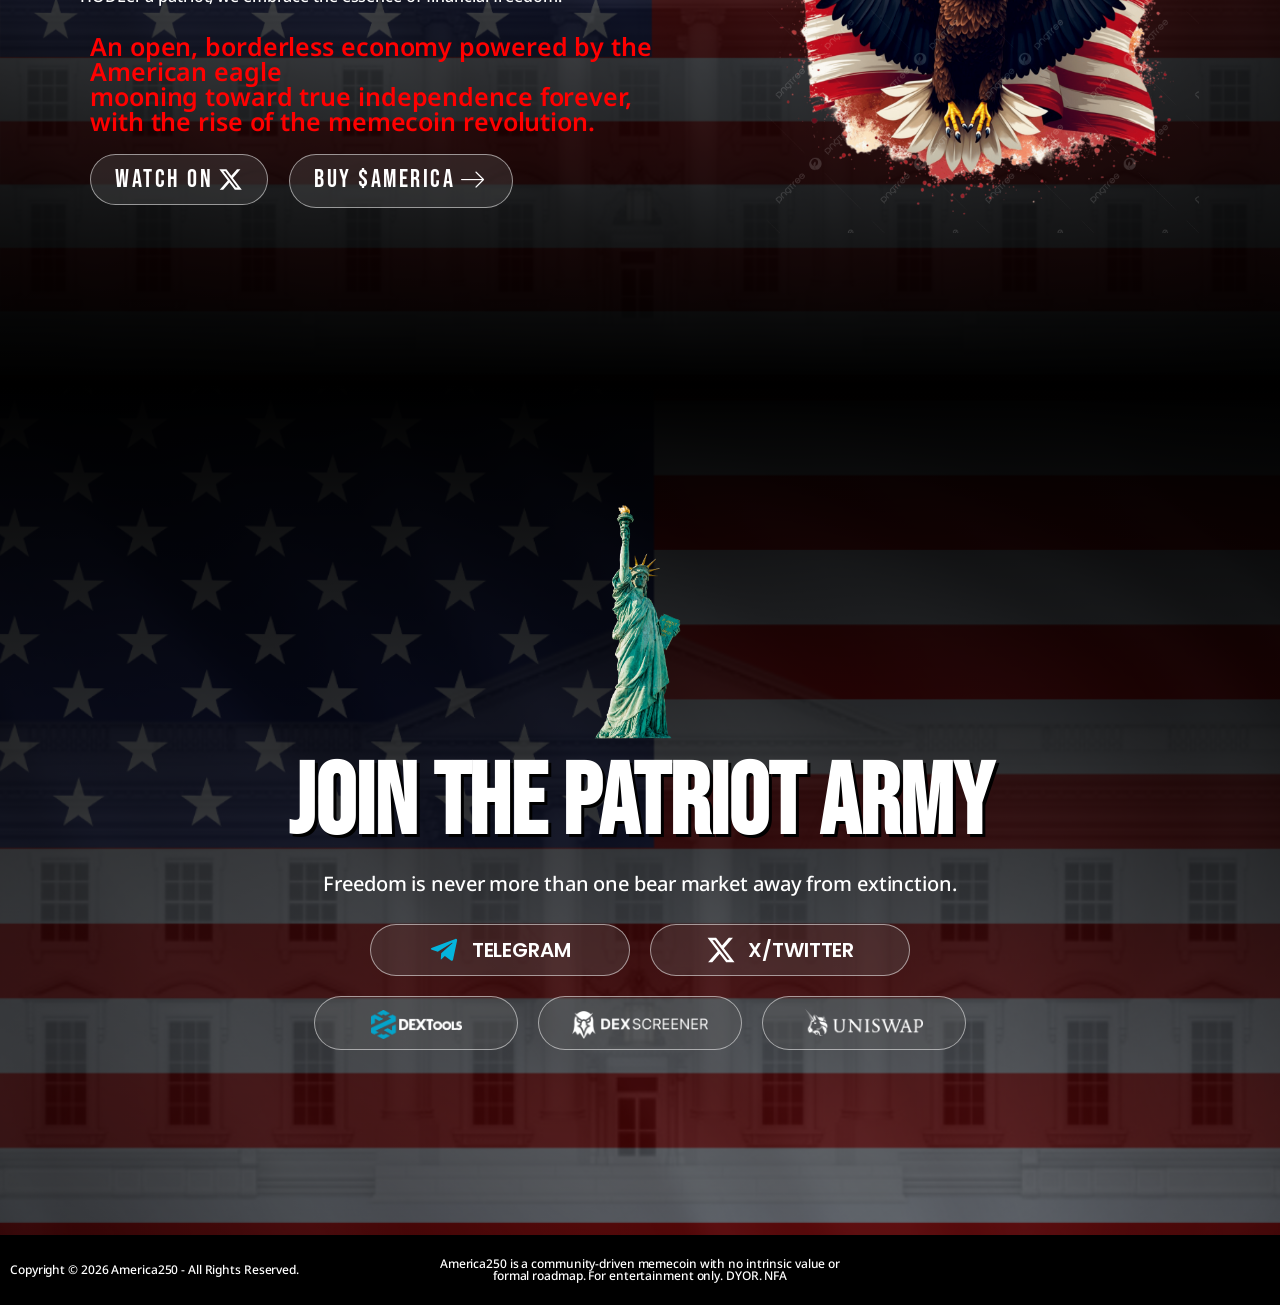
==== commit e13e8055: "." ====
--- a/index.html
+++ b/index.html
@@ -1581,7 +1581,7 @@
                     </div>
                   </div>
                   <div
-                    data-premium-element-link='{"type":"url","link":{"url":"https:\/\/www.dextools.io\/app\/ether\/pair-explorer\/0zComingSoon","is_external":"on","nofollow":"","custom_attributes":""},"href":"https:\/\/www.dextools.io\/app\/ether\/pair-explorer\/0zComingSoon"}'
+                    data-premium-element-link='{"type":"url","link":{"url":"https:\/\/www.dextools.io\/app\/ether\/pair-explorer\/0xComingSoon","is_external":"on","nofollow":"","custom_attributes":""},"href":"https:\/\/www.dextools.io\/app\/ether\/pair-explorer\/0xComingSoon"}'
                     style="cursor: pointer"
                     class="elementor-column elementor-col-14 elementor-inner-column elementor-element elementor-element-30940bc premium-wrapper-link-yes elementor-invisible"
                     data-id="30940bc"
@@ -1617,7 +1617,7 @@
                     </div>
                   </div>
                   <div
-                    data-premium-element-link='{"type":"url","link":{"url":"https:\/\/dexscreener.com\/ethereum\/0zComingSoon","is_external":"on","nofollow":"","custom_attributes":""},"href":"https:\/\/dexscreener.com\/ethereum\/0zComingSoon"}'
+                    data-premium-element-link='{"type":"url","link":{"url":"https:\/\/dexscreener.com\/ethereum\/0xComingSoon","is_external":"on","nofollow":"","custom_attributes":""},"href":"https:\/\/dexscreener.com\/ethereum\/0xComingSoon"}'
                     style="cursor: pointer"
                     class="elementor-column elementor-col-14 elementor-inner-column elementor-element elementor-element-5efb217 premium-wrapper-link-yes elementor-invisible"
                     data-id="5efb217"
@@ -3268,7 +3268,7 @@
                     <div class="elementor-widget-wrap"></div>
                   </div>
                   <div
-                    data-premium-element-link='{"type":"url","link":{"url":"https:\/\/www.dextools.io\/app\/ether\/pair-explorer\/0zComingSoon","is_external":"on","nofollow":"","custom_attributes":""},"href":"https:\/\/www.dextools.io\/app\/ether\/pair-explorer\/0zComingSoon"}'
+                    data-premium-element-link='{"type":"url","link":{"url":"https:\/\/www.dextools.io\/app\/ether\/pair-explorer\/0xComingSoon","is_external":"on","nofollow":"","custom_attributes":""},"href":"https:\/\/www.dextools.io\/app\/ether\/pair-explorer\/0xComingSoon"}'
                     style="cursor: pointer"
                     class="elementor-column elementor-col-20 elementor-inner-column elementor-element elementor-element-58eaeaa premium-wrapper-link-yes elementor-invisible"
                     data-id="58eaeaa"
@@ -3304,7 +3304,7 @@
                     </div>
                   </div>
                   <div
-                    data-premium-element-link='{"type":"url","link":{"url":"https:\/\/dexscreener.com\/ethereum\/0zComingSoon","is_external":"on","nofollow":"","custom_attributes":""},"href":"https:\/\/dexscreener.com\/ethereum\/0zComingSoon"}'
+                    data-premium-element-link='{"type":"url","link":{"url":"https:\/\/dexscreener.com\/ethereum\/0xComingSoon","is_external":"on","nofollow":"","custom_attributes":""},"href":"https:\/\/dexscreener.com\/ethereum\/0xComingSoon"}'
                     style="cursor: pointer"
                     class="elementor-column elementor-col-20 elementor-inner-column elementor-element elementor-element-bc3d637 premium-wrapper-link-yes elementor-invisible"
                     data-id="bc3d637"
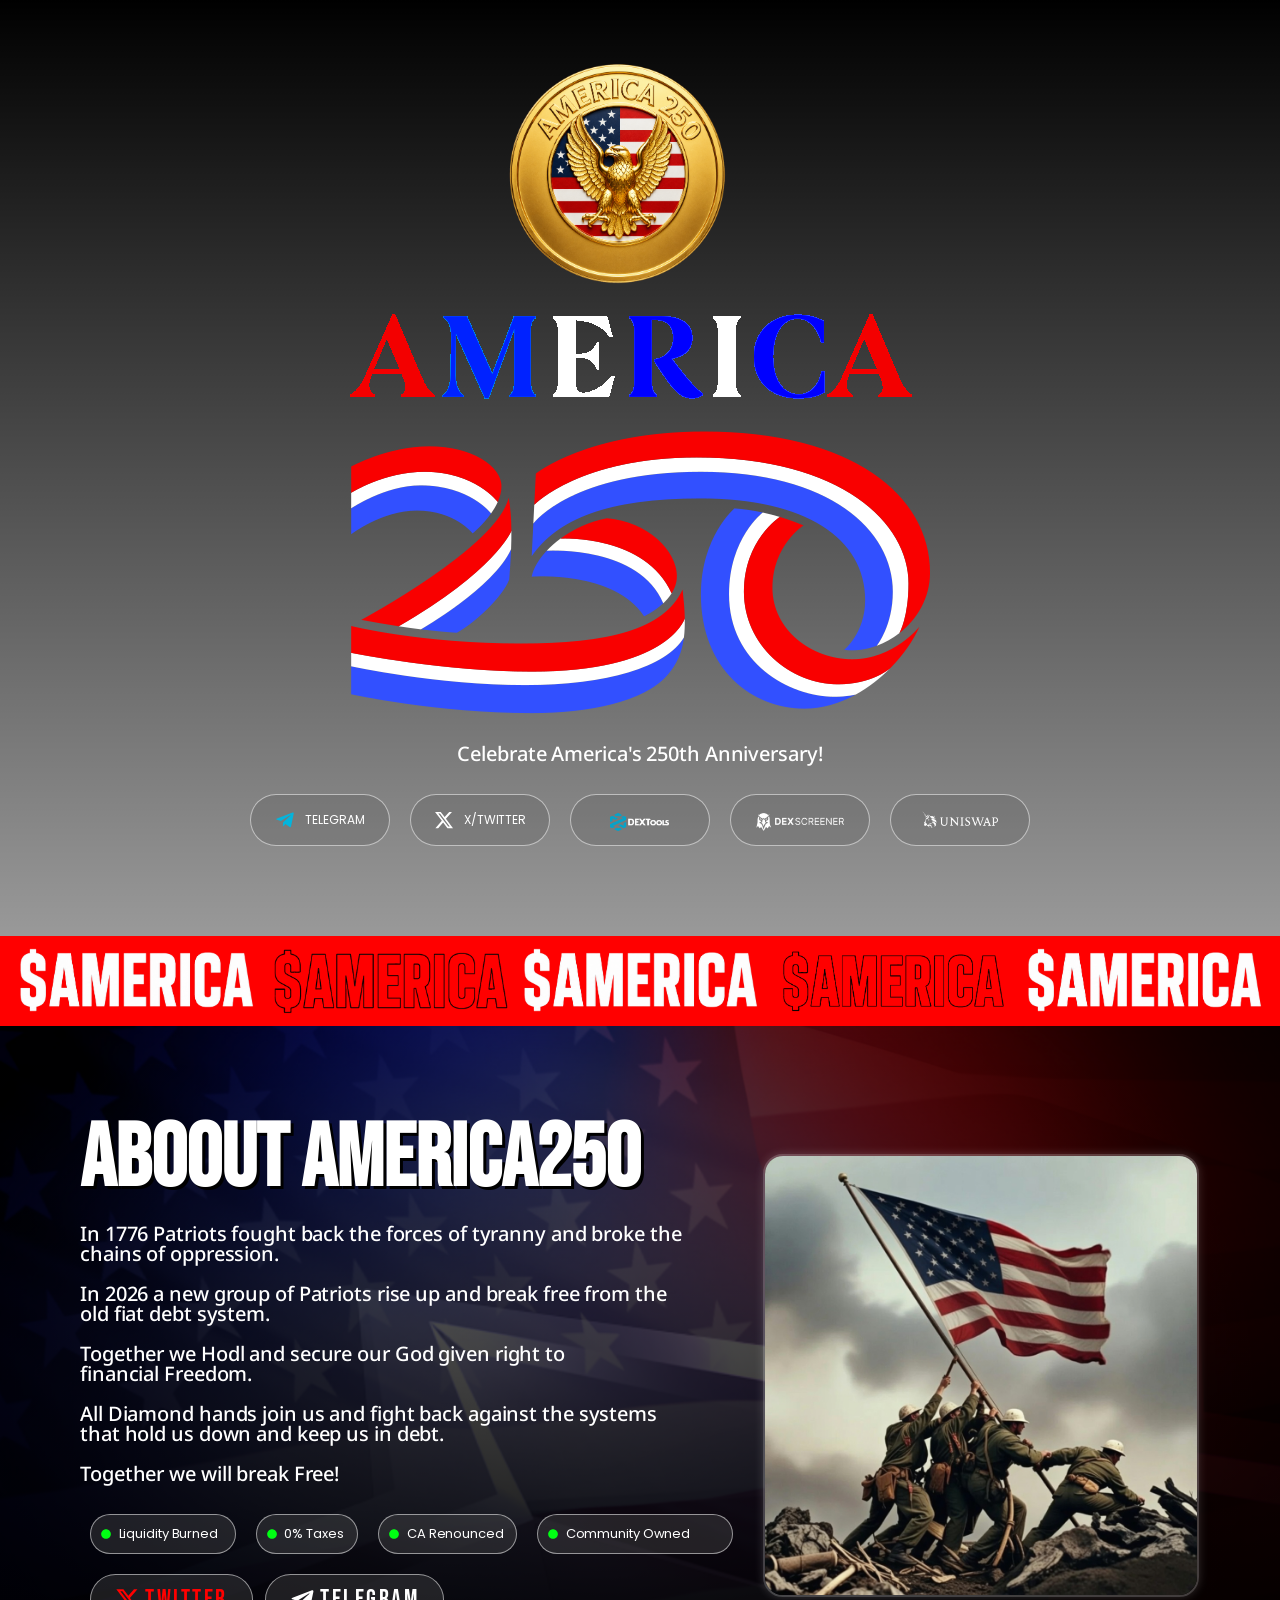
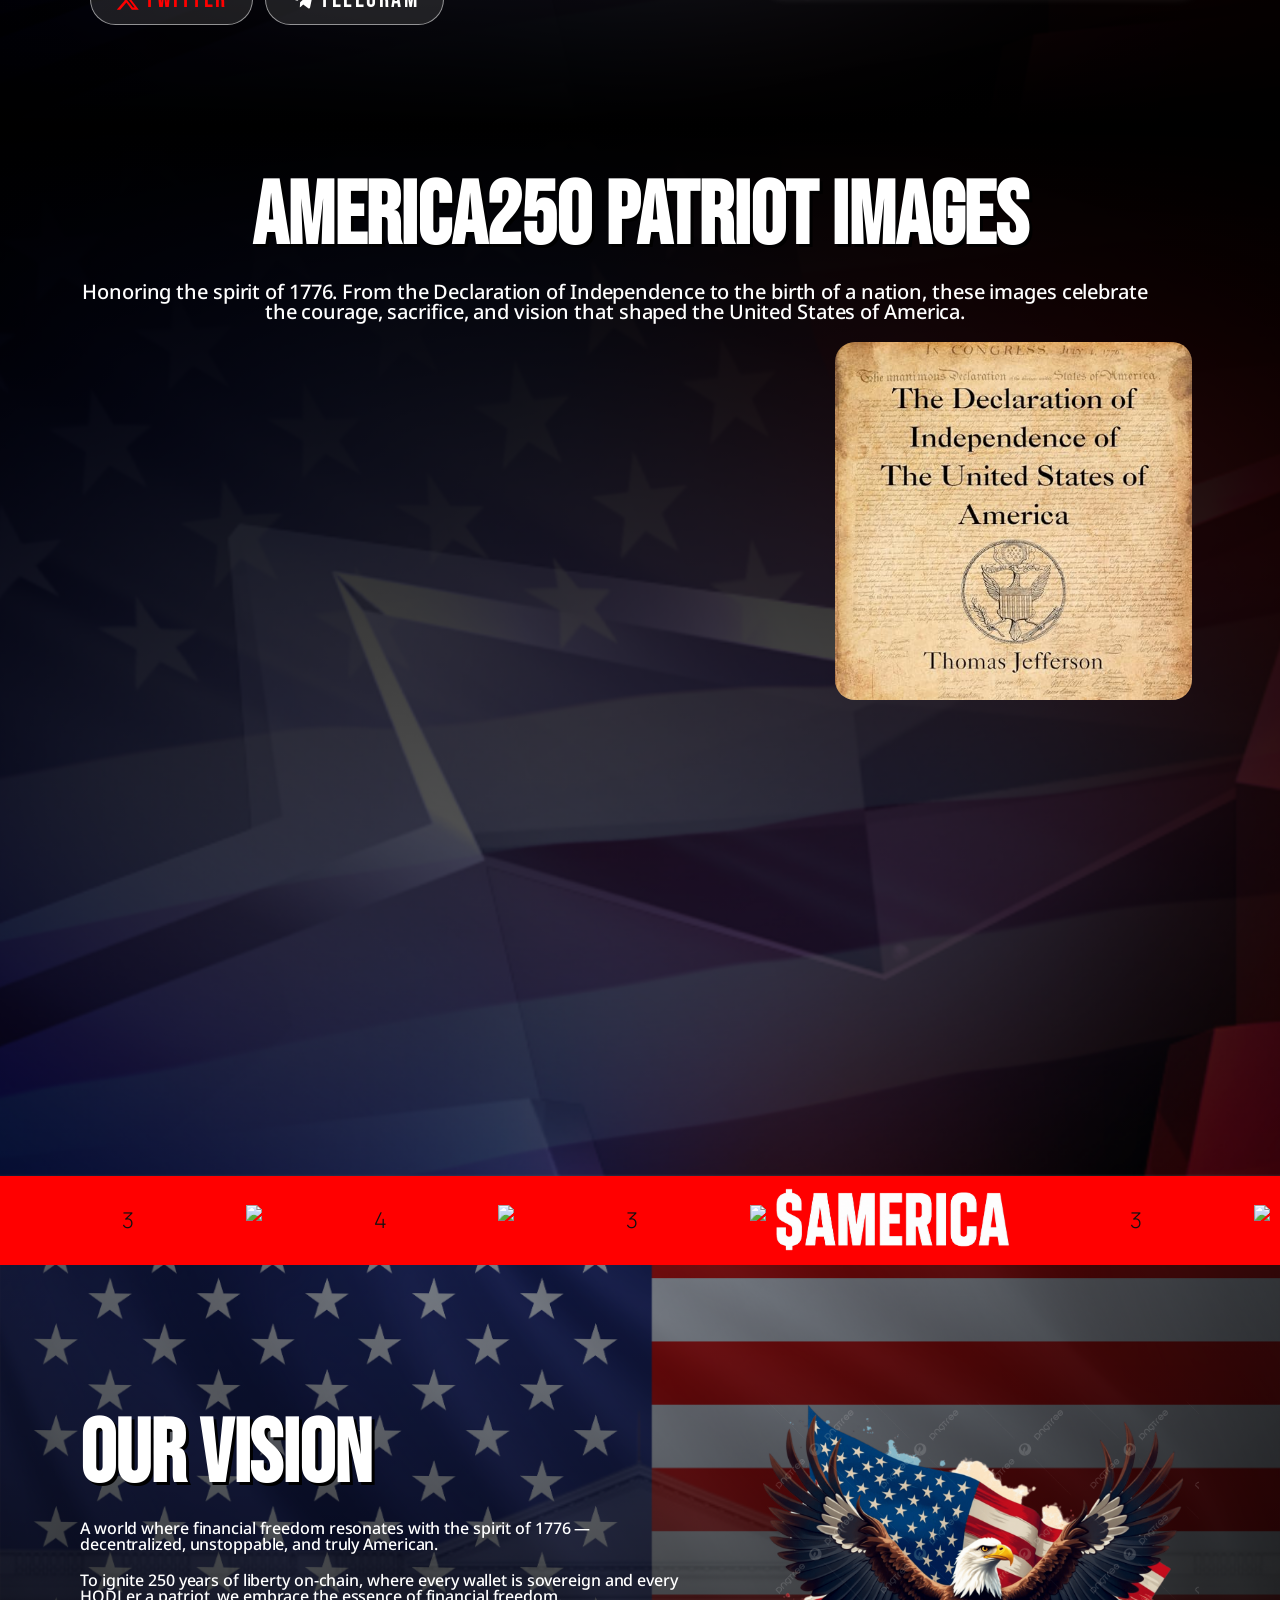
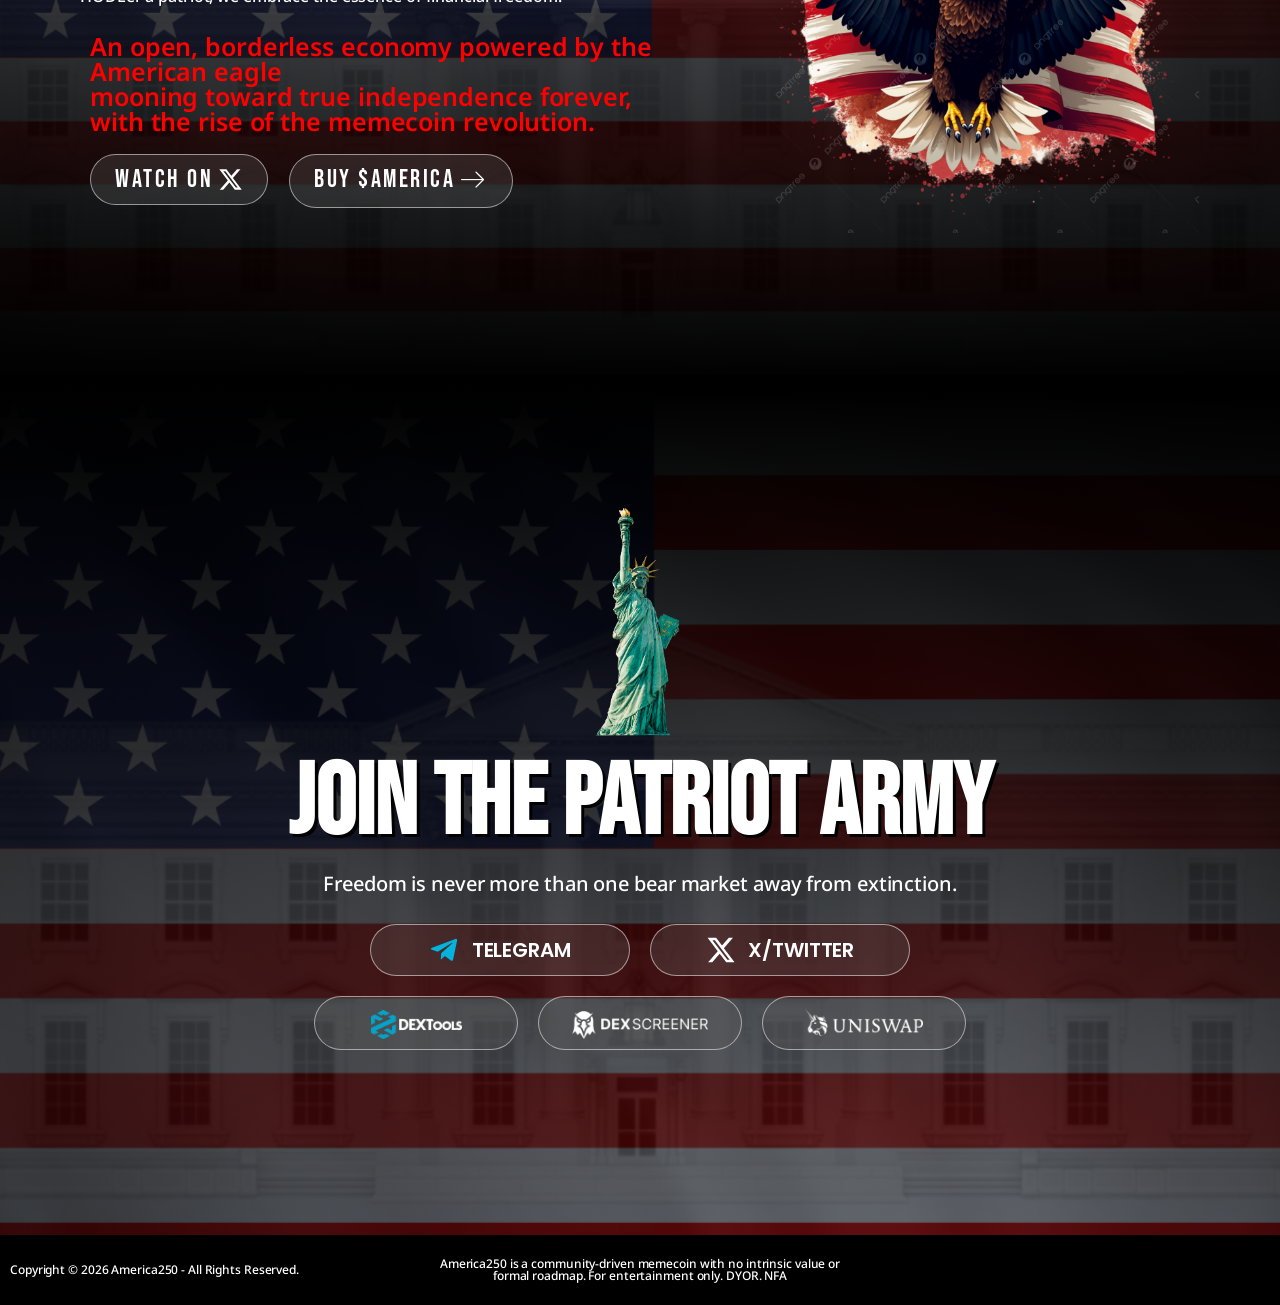
==== commit 0a57678d: "." ====
--- a/index.html
+++ b/index.html
@@ -1581,7 +1581,7 @@
                     </div>
                   </div>
                   <div
-                    data-premium-element-link='{"type":"url","link":{"url":"https:\/\/www.dextools.io\/app\/ether\/pair-explorer\/0xComingSoon","is_external":"on","nofollow":"","custom_attributes":""},"href":"https:\/\/www.dextools.io\/app\/ether\/pair-explorer\/0xComingSoon"}'
+                    data-premium-element-link='{"type":"url","link":{"url":"https:\/\/www.dextools.io\/app\/ether\/pair-explorer\/0x190576e40a80c3847f0c921e5007baf30ea24ddc","is_external":"on","nofollow":"","custom_attributes":""},"href":"https:\/\/www.dextools.io\/app\/ether\/pair-explorer\/0x190576e40a80c3847f0c921e5007baf30ea24ddc"}'
                     style="cursor: pointer"
                     class="elementor-column elementor-col-14 elementor-inner-column elementor-element elementor-element-30940bc premium-wrapper-link-yes elementor-invisible"
                     data-id="30940bc"
@@ -1617,7 +1617,7 @@
                     </div>
                   </div>
                   <div
-                    data-premium-element-link='{"type":"url","link":{"url":"https:\/\/dexscreener.com\/ethereum\/0xComingSoon","is_external":"on","nofollow":"","custom_attributes":""},"href":"https:\/\/dexscreener.com\/ethereum\/0xComingSoon"}'
+                    data-premium-element-link='{"type":"url","link":{"url":"https:\/\/dexscreener.com\/ethereum\/0x190576e40a80c3847f0c921e5007baf30ea24ddc","is_external":"on","nofollow":"","custom_attributes":""},"href":"https:\/\/dexscreener.com\/ethereum\/0x190576e40a80c3847f0c921e5007baf30ea24ddc"}'
                     style="cursor: pointer"
                     class="elementor-column elementor-col-14 elementor-inner-column elementor-element elementor-element-5efb217 premium-wrapper-link-yes elementor-invisible"
                     data-id="5efb217"
@@ -1648,7 +1648,7 @@
                     </div>
                   </div>
                   <div
-                    data-premium-element-link='{"type":"url","link":{"url":"https:\/\/app.uniswap.org\/swap?&amp;chain=mainnet&amp;use=v2&amp;outputCurrency=0xComingSoon","is_external":"on","nofollow":"","custom_attributes":""},"href":"https:\/\/app.uniswap.org\/swap?&#038;chain=mainnet&#038;use=v2&#038;outputCurrency=0xComingSoon"}'
+                    data-premium-element-link='{"type":"url","link":{"url":"https:\/\/app.uniswap.org\/swap?&amp;chain=mainnet&amp;use=v2&amp;outputCurrency=0x190576e40a80c3847f0c921e5007baf30ea24ddc","is_external":"on","nofollow":"","custom_attributes":""},"href":"https:\/\/app.uniswap.org\/swap?&#038;chain=mainnet&#038;use=v2&#038;outputCurrency=0x190576e40a80c3847f0c921e5007baf30ea24ddc"}'
                     style="cursor: pointer"
                     class="elementor-column elementor-col-14 elementor-inner-column elementor-element elementor-element-d3b9010 premium-wrapper-link-yes elementor-invisible"
                     data-id="d3b9010"
@@ -3015,7 +3015,7 @@
                       >
                         <a
                           class="elementor-button elementor-button-link elementor-size-sm elementor-animation-float"
-                          href="https://app.uniswap.org/swap?&#038;chain=mainnet&#038;use=v2&#038;outputCurrency=0xComingSoon"
+                          href="https://app.uniswap.org/swap?&#038;chain=mainnet&#038;use=v2&#038;outputCurrency=0x190576e40a80c3847f0c921e5007baf30ea24ddc"
                           target="_blank"
                         >
                           <span class="elementor-button-content-wrapper">
@@ -3268,7 +3268,7 @@
                     <div class="elementor-widget-wrap"></div>
                   </div>
                   <div
-                    data-premium-element-link='{"type":"url","link":{"url":"https:\/\/www.dextools.io\/app\/ether\/pair-explorer\/0xComingSoon","is_external":"on","nofollow":"","custom_attributes":""},"href":"https:\/\/www.dextools.io\/app\/ether\/pair-explorer\/0xComingSoon"}'
+                    data-premium-element-link='{"type":"url","link":{"url":"https:\/\/www.dextools.io\/app\/ether\/pair-explorer\/0x190576e40a80c3847f0c921e5007baf30ea24ddc","is_external":"on","nofollow":"","custom_attributes":""},"href":"https:\/\/www.dextools.io\/app\/ether\/pair-explorer\/0x190576e40a80c3847f0c921e5007baf30ea24ddc"}'
                     style="cursor: pointer"
                     class="elementor-column elementor-col-20 elementor-inner-column elementor-element elementor-element-58eaeaa premium-wrapper-link-yes elementor-invisible"
                     data-id="58eaeaa"
@@ -3304,7 +3304,7 @@
                     </div>
                   </div>
                   <div
-                    data-premium-element-link='{"type":"url","link":{"url":"https:\/\/dexscreener.com\/ethereum\/0xComingSoon","is_external":"on","nofollow":"","custom_attributes":""},"href":"https:\/\/dexscreener.com\/ethereum\/0xComingSoon"}'
+                    data-premium-element-link='{"type":"url","link":{"url":"https:\/\/dexscreener.com\/ethereum\/0x190576e40a80c3847f0c921e5007baf30ea24ddc","is_external":"on","nofollow":"","custom_attributes":""},"href":"https:\/\/dexscreener.com\/ethereum\/0x190576e40a80c3847f0c921e5007baf30ea24ddc"}'
                     style="cursor: pointer"
                     class="elementor-column elementor-col-20 elementor-inner-column elementor-element elementor-element-bc3d637 premium-wrapper-link-yes elementor-invisible"
                     data-id="bc3d637"
@@ -3335,7 +3335,7 @@
                     </div>
                   </div>
                   <div
-                    data-premium-element-link='{"type":"url","link":{"url":"https:\/\/app.uniswap.org\/swap?&amp;chain=mainnet&amp;use=v2&amp;outputCurrency=0xComingSoon","is_external":"on","nofollow":"","custom_attributes":""},"href":"https:\/\/app.uniswap.org\/swap?&#038;chain=mainnet&#038;use=v2&#038;outputCurrency=0xComingSoon"}'
+                    data-premium-element-link='{"type":"url","link":{"url":"https:\/\/app.uniswap.org\/swap?&amp;chain=mainnet&amp;use=v2&amp;outputCurrency=0x190576e40a80c3847f0c921e5007baf30ea24ddc","is_external":"on","nofollow":"","custom_attributes":""},"href":"https:\/\/app.uniswap.org\/swap?&#038;chain=mainnet&#038;use=v2&#038;outputCurrency=0x190576e40a80c3847f0c921e5007baf30ea24ddc"}'
                     style="cursor: pointer"
                     class="elementor-column elementor-col-20 elementor-inner-column elementor-element elementor-element-de08e6c premium-wrapper-link-yes elementor-invisible"
                     data-id="de08e6c"
